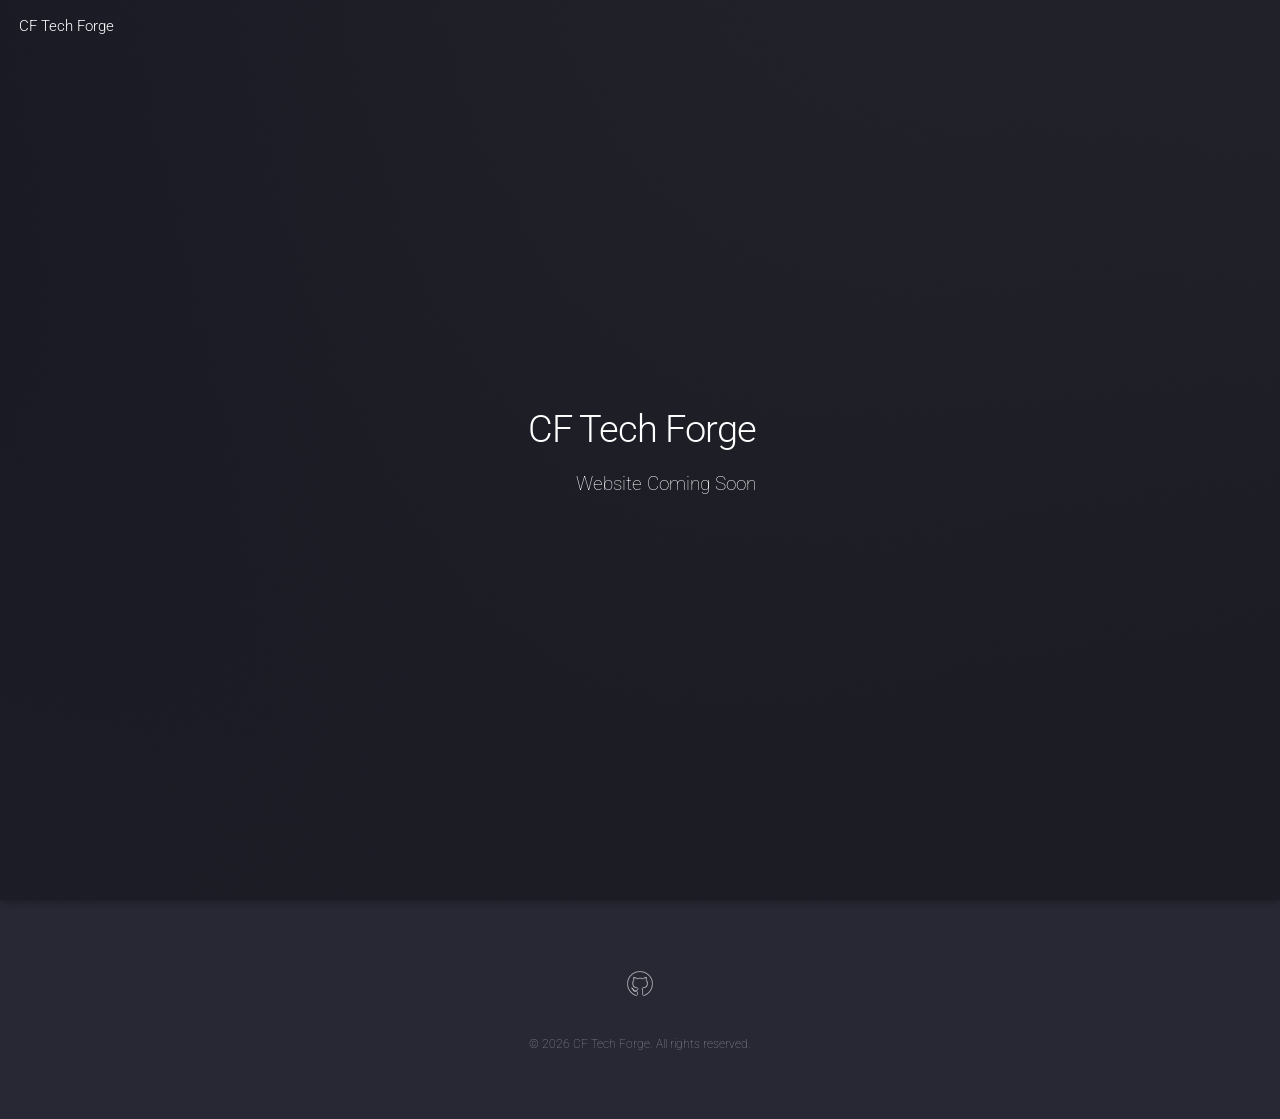
==== index.html @ 2cc5ce64 "changing branch functions" ====
<!DOCTYPE HTML>
<!--
	Site Template:
	Landed by Pixelarity
	pixelarity.com | hello@pixelarity.com
	License: pixelarity.com/license
-->
<html>

<head>
	<title>CF Tech Forge</title>
	<meta charset="utf-8" />
	<meta name="viewport" content="width=device-width, initial-scale=1, user-scalable=no" />
	<link rel="stylesheet" href="assets/css/main.css" />
	<noscript>
		<link rel="stylesheet" href="assets/css/noscript.css" />
	</noscript>
</head>

<body class="is-preload landing">
	<div id="page-wrapper">

		<!-- Header -->
		<header id="header">
			<h1 id="logo"><a href="index.html">CF Tech Forge</a></h1>
		</header>

		<!-- Banner -->
		<section id="banner">
			<div class="content">
				<header>
					<h2>CF Tech Forge</h2>
					<p>Website Coming Soon</p>
				</header>
			</div>
		</section>

		<!-- Footer -->
		<footer id="footer">
			<ul class="icons">
				<li><a href="https://github.com/cf-tech-forge" class="icon brands alt fa-github" target="_blank"
						title="GitHub"><span class="label">GitHub</span></a></li>
			</ul>
			<ul class="copyright">
				<li>&copy; 2026 CF Tech Forge. All rights reserved.</li>
			</ul>
		</footer>

	</div>

	<!-- Scripts -->
	<script src="assets/js/jquery.min.js"></script>
	<script src="assets/js/jquery.scrolly.min.js"></script>
	<script src="assets/js/jquery.dropotron.min.js"></script>
	<script src="assets/js/jquery.scrollex.min.js"></script>
	<script src="assets/js/browser.min.js"></script>
	<script src="assets/js/breakpoints.min.js"></script>
	<script src="assets/js/util.js"></script>
	<script src="assets/js/main.js"></script>

</body>

</html>
---- assets/css/main.css ----
@import url("fontawesome-all.min.css");
@import url("https://fonts.googleapis.com/css?family=Roboto:100,300,100italic,300italic");

/*
	Landed by Pixelarity
	pixelarity.com | hello@pixelarity.com
	License: pixelarity.com/license
*/

html, body, div, span, applet, object,
iframe, h1, h2, h3, h4, h5, h6, p, blockquote,
pre, a, abbr, acronym, address, big, cite,
code, del, dfn, em, img, ins, kbd, q, s, samp,
small, strike, strong, sub, sup, tt, var, b,
u, i, center, dl, dt, dd, ol, ul, li, fieldset,
form, label, legend, table, caption, tbody,
tfoot, thead, tr, th, td, article, aside,
canvas, details, embed, figure, figcaption,
footer, header, hgroup, menu, nav, output, ruby,
section, summary, time, mark, audio, video {
	margin: 0;
	padding: 0;
	border: 0;
	font-size: 100%;
	font: inherit;
	vertical-align: baseline;}

article, aside, details, figcaption, figure,
footer, header, hgroup, menu, nav, section {
	display: block;}

body {
	line-height: 1;
}

ol, ul {
	list-style: none;
}

blockquote, q {
	quotes: none;
}

	blockquote:before, blockquote:after, q:before, q:after {
		content: '';
		content: none;
	}

table {
	border-collapse: collapse;
	border-spacing: 0;
}

body {
	-webkit-text-size-adjust: none;
}

mark {
	background-color: transparent;
	color: inherit;
}

input::-moz-focus-inner {
	border: 0;
	padding: 0;
}

input, select, textarea {
	-moz-appearance: none;
	-webkit-appearance: none;
	-ms-appearance: none;
	appearance: none;
}

/* Basic */

	html {
		box-sizing: border-box;
	}

	*, *:before, *:after {
		box-sizing: inherit;
	}

	html, body {
		background: #1c1d26;
	}

	body.is-preload *, body.is-preload *:before, body.is-preload *:after {
		-moz-animation: none !important;
		-webkit-animation: none !important;
		-ms-animation: none !important;
		animation: none !important;
		-moz-transition: none !important;
		-webkit-transition: none !important;
		-ms-transition: none !important;
		transition: none !important;
	}

	body, input, select, textarea {
		color: rgba(255, 255, 255, 0.75);
		font-family: "Roboto", Helvetica, sans-serif;
		font-size: 15pt;
		font-weight: 100;
		line-height: 1.75em;
	}

	a {
		-moz-transition: border-color 0.2s ease-in-out, color 0.2s ease-in-out;
		-webkit-transition: border-color 0.2s ease-in-out, color 0.2s ease-in-out;
		-ms-transition: border-color 0.2s ease-in-out, color 0.2s ease-in-out;
		transition: border-color 0.2s ease-in-out, color 0.2s ease-in-out;
		border-bottom: dotted 1px;
		color: #e44c65;
		text-decoration: none;
	}

		a:hover {
			color: #e44c65 !important;
			border-bottom-color: transparent;
		}

	strong, b {
		color: #ffffff;
		font-weight: 300;
	}

	em, i {
		font-style: italic;
	}

	p {
		margin: 0 0 2em 0;
	}

	h1, h2, h3, h4, h5, h6 {
		color: #ffffff;
		font-weight: 300;
		line-height: 1em;
		margin: 0 0 1em 0;
	}

		h1 a, h2 a, h3 a, h4 a, h5 a, h6 a {
			color: inherit;
			border: 0;
		}

	h2 {
		font-size: 2em;
		line-height: 1.5em;
		letter-spacing: -0.025em;
	}

	h3 {
		font-size: 1.35em;
		line-height: 1.5em;
	}

	h4 {
		font-size: 1.1em;
		line-height: 1.5em;
	}

	h5 {
		font-size: 0.9em;
		line-height: 1.5em;
	}

	h6 {
		font-size: 0.7em;
		line-height: 1.5em;
	}

	sub {
		font-size: 0.8em;
		position: relative;
		top: 0.5em;
	}

	sup {
		font-size: 0.8em;
		position: relative;
		top: -0.5em;
	}

	hr {
		border: 0;
		border-bottom: solid 1px rgba(255, 255, 255, 0.3);
		margin: 3em 0;
	}

		hr.major {
			margin: 4em 0;
		}

	blockquote {
		border-left: solid 4px rgba(255, 255, 255, 0.3);
		font-style: italic;
		margin: 0 0 2em 0;
		padding: 0.5em 0 0.5em 2em;
	}

	code {
		background: rgba(255, 255, 255, 0.075);
		border-radius: 4px;
		font-family: "Courier New", monospace;
		font-size: 0.9em;
		margin: 0 0.25em;
		padding: 0.25em 0.65em;
	}

	pre {
		-webkit-overflow-scrolling: touch;
		font-family: "Courier New", monospace;
		font-size: 0.9em;
		margin: 0 0 2em 0;
	}

		pre code {
			display: block;
			line-height: 1.75em;
			padding: 1em 1.5em;
			overflow-x: auto;
		}

	.align-left {
		text-align: left;
	}

	.align-center {
		text-align: center;
	}

	.align-right {
		text-align: right;
	}

/* Loader */

	@-moz-keyframes spinner-show {
		0% {
			opacity: 0;
		}

		100% {
			opacity: 1;
		}
	}

	@-webkit-keyframes spinner-show {
		0% {
			opacity: 0;
		}

		100% {
			opacity: 1;
		}
	}

	@-ms-keyframes spinner-show {
		0% {
			opacity: 0;
		}

		100% {
			opacity: 1;
		}
	}

	@keyframes spinner-show {
		0% {
			opacity: 0;
		}

		100% {
			opacity: 1;
		}
	}

	@-moz-keyframes spinner-hide {
		0% {
			color: rgba(255, 255, 255, 0.15);
			z-index: 100001;
			-moz-transform: scale(1) rotate(0deg);
			-webkit-transform: scale(1) rotate(0deg);
			-ms-transform: scale(1) rotate(0deg);
			transform: scale(1) rotate(0deg);
		}

		99% {
			color: #1c1d26;
			z-index: 100001;
			-moz-transform: scale(0.5) rotate(360deg);
			-webkit-transform: scale(0.5) rotate(360deg);
			-ms-transform: scale(0.5) rotate(360deg);
			transform: scale(0.5) rotate(360deg);
		}

		100% {
			color: #1c1d26;
			z-index: -1;
			-moz-transform: scale(0.5) rotate(360deg);
			-webkit-transform: scale(0.5) rotate(360deg);
			-ms-transform: scale(0.5) rotate(360deg);
			transform: scale(0.5) rotate(360deg);
		}
	}

	@-webkit-keyframes spinner-hide {
		0% {
			color: rgba(255, 255, 255, 0.15);
			z-index: 100001;
			-moz-transform: scale(1) rotate(0deg);
			-webkit-transform: scale(1) rotate(0deg);
			-ms-transform: scale(1) rotate(0deg);
			transform: scale(1) rotate(0deg);
		}

		99% {
			color: #1c1d26;
			z-index: 100001;
			-moz-transform: scale(0.5) rotate(360deg);
			-webkit-transform: scale(0.5) rotate(360deg);
			-ms-transform: scale(0.5) rotate(360deg);
			transform: scale(0.5) rotate(360deg);
		}

		100% {
			color: #1c1d26;
			z-index: -1;
			-moz-transform: scale(0.5) rotate(360deg);
			-webkit-transform: scale(0.5) rotate(360deg);
			-ms-transform: scale(0.5) rotate(360deg);
			transform: scale(0.5) rotate(360deg);
		}
	}

	@-ms-keyframes spinner-hide {
		0% {
			color: rgba(255, 255, 255, 0.15);
			z-index: 100001;
			-moz-transform: scale(1) rotate(0deg);
			-webkit-transform: scale(1) rotate(0deg);
			-ms-transform: scale(1) rotate(0deg);
			transform: scale(1) rotate(0deg);
		}

		99% {
			color: #1c1d26;
			z-index: 100001;
			-moz-transform: scale(0.5) rotate(360deg);
			-webkit-transform: scale(0.5) rotate(360deg);
			-ms-transform: scale(0.5) rotate(360deg);
			transform: scale(0.5) rotate(360deg);
		}

		100% {
			color: #1c1d26;
			z-index: -1;
			-moz-transform: scale(0.5) rotate(360deg);
			-webkit-transform: scale(0.5) rotate(360deg);
			-ms-transform: scale(0.5) rotate(360deg);
			transform: scale(0.5) rotate(360deg);
		}
	}

	@keyframes spinner-hide {
		0% {
			color: rgba(255, 255, 255, 0.15);
			z-index: 100001;
			-moz-transform: scale(1) rotate(0deg);
			-webkit-transform: scale(1) rotate(0deg);
			-ms-transform: scale(1) rotate(0deg);
			transform: scale(1) rotate(0deg);
		}

		99% {
			color: #1c1d26;
			z-index: 100001;
			-moz-transform: scale(0.5) rotate(360deg);
			-webkit-transform: scale(0.5) rotate(360deg);
			-ms-transform: scale(0.5) rotate(360deg);
			transform: scale(0.5) rotate(360deg);
		}

		100% {
			color: #1c1d26;
			z-index: -1;
			-moz-transform: scale(0.5) rotate(360deg);
			-webkit-transform: scale(0.5) rotate(360deg);
			-ms-transform: scale(0.5) rotate(360deg);
			transform: scale(0.5) rotate(360deg);
		}
	}

	@-moz-keyframes spinner-rotate {
		0% {
			-moz-transform: scale(1) rotate(0deg);
			-webkit-transform: scale(1) rotate(0deg);
			-ms-transform: scale(1) rotate(0deg);
			transform: scale(1) rotate(0deg);
		}

		100% {
			-moz-transform: scale(1) rotate(360deg);
			-webkit-transform: scale(1) rotate(360deg);
			-ms-transform: scale(1) rotate(360deg);
			transform: scale(1) rotate(360deg);
		}
	}

	@-webkit-keyframes spinner-rotate {
		0% {
			-moz-transform: scale(1) rotate(0deg);
			-webkit-transform: scale(1) rotate(0deg);
			-ms-transform: scale(1) rotate(0deg);
			transform: scale(1) rotate(0deg);
		}

		100% {
			-moz-transform: scale(1) rotate(360deg);
			-webkit-transform: scale(1) rotate(360deg);
			-ms-transform: scale(1) rotate(360deg);
			transform: scale(1) rotate(360deg);
		}
	}

	@-ms-keyframes spinner-rotate {
		0% {
			-moz-transform: scale(1) rotate(0deg);
			-webkit-transform: scale(1) rotate(0deg);
			-ms-transform: scale(1) rotate(0deg);
			transform: scale(1) rotate(0deg);
		}

		100% {
			-moz-transform: scale(1) rotate(360deg);
			-webkit-transform: scale(1) rotate(360deg);
			-ms-transform: scale(1) rotate(360deg);
			transform: scale(1) rotate(360deg);
		}
	}

	@keyframes spinner-rotate {
		0% {
			-moz-transform: scale(1) rotate(0deg);
			-webkit-transform: scale(1) rotate(0deg);
			-ms-transform: scale(1) rotate(0deg);
			transform: scale(1) rotate(0deg);
		}

		100% {
			-moz-transform: scale(1) rotate(360deg);
			-webkit-transform: scale(1) rotate(360deg);
			-ms-transform: scale(1) rotate(360deg);
			transform: scale(1) rotate(360deg);
		}
	}

	@-moz-keyframes overlay-hide {
		0% {
			opacity: 1;
			z-index: 100000;
		}

		15% {
			opacity: 1;
			z-index: 100000;
		}

		99% {
			opacity: 0;
			z-index: 100000;
		}

		100% {
			opacity: 0;
			z-index: -1;
		}
	}

	@-webkit-keyframes overlay-hide {
		0% {
			opacity: 1;
			z-index: 100000;
		}

		15% {
			opacity: 1;
			z-index: 100000;
		}

		99% {
			opacity: 0;
			z-index: 100000;
		}

		100% {
			opacity: 0;
			z-index: -1;
		}
	}

	@-ms-keyframes overlay-hide {
		0% {
			opacity: 1;
			z-index: 100000;
		}

		15% {
			opacity: 1;
			z-index: 100000;
		}

		99% {
			opacity: 0;
			z-index: 100000;
		}

		100% {
			opacity: 0;
			z-index: -1;
		}
	}

	@keyframes overlay-hide {
		0% {
			opacity: 1;
			z-index: 100000;
		}

		15% {
			opacity: 1;
			z-index: 100000;
		}

		99% {
			opacity: 0;
			z-index: 100000;
		}

		100% {
			opacity: 0;
			z-index: -1;
		}
	}

	body.landing {
		text-decoration: none;
	}

		body.landing:before {
			-moz-osx-font-smoothing: grayscale;
			-webkit-font-smoothing: antialiased;
			display: inline-block;
			font-style: normal;
			font-variant: normal;
			text-rendering: auto;
			line-height: 1;
			text-transform: none !important;
			font-family: 'Font Awesome 5 Free';
			font-weight: 900;
		}

		body.landing:before {
			-moz-animation: spinner-show 1.5s 1 0.25s ease forwards, spinner-hide 0.25s ease-in-out forwards !important;
			-webkit-animation: spinner-show 1.5s 1 0.25s ease forwards, spinner-hide 0.25s ease-in-out forwards !important;
			-ms-animation: spinner-show 1.5s 1 0.25s ease forwards, spinner-hide 0.25s ease-in-out forwards !important;
			animation: spinner-show 1.5s 1 0.25s ease forwards, spinner-hide 0.25s ease-in-out forwards !important;
			-moz-transform-origin: 50% 50%;
			-webkit-transform-origin: 50% 50%;
			-ms-transform-origin: 50% 50%;
			transform-origin: 50% 50%;
			color: rgba(255, 255, 255, 0.15);
			content: '\f1ce';
			cursor: default;
			display: block;
			font-size: 2em;
			height: 2em;
			left: 50%;
			line-height: 2em;
			margin: -1em 0 0 -1em;
			opacity: 0;
			position: fixed;
			text-align: center;
			top: 50%;
			width: 2em;
			z-index: -1;
		}

		body.landing:after {
			-moz-animation: overlay-hide 1.5s ease-in forwards !important;
			-webkit-animation: overlay-hide 1.5s ease-in forwards !important;
			-ms-animation: overlay-hide 1.5s ease-in forwards !important;
			animation: overlay-hide 1.5s ease-in forwards !important;
			background: #1c1d26;
			content: '';
			display: block;
			height: 100%;
			left: 0;
			opacity: 0;
			position: fixed;
			top: 0;
			width: 100%;
			z-index: -1;
		}

		body.landing.is-preload:before {
			-moz-animation: spinner-show 1.5s 1 0.25s ease forwards, spinner-rotate 0.75s infinite linear !important;
			-webkit-animation: spinner-show 1.5s 1 0.25s ease forwards, spinner-rotate 0.75s infinite linear !important;
			-ms-animation: spinner-show 1.5s 1 0.25s ease forwards, spinner-rotate 0.75s infinite linear !important;
			animation: spinner-show 1.5s 1 0.25s ease forwards, spinner-rotate 0.75s infinite linear !important;
			z-index: 100001;
		}

		body.landing.is-preload:after {
			-moz-animation: none !important;
			-webkit-animation: none !important;
			-ms-animation: none !important;
			animation: none !important;
			opacity: 1;
			z-index: 100000;
		}

	@media (-webkit-min-device-pixel-ratio: 2) {

		body.landing:before {
			line-height: 2.025em;
		}

	}

/* Container */

	.container {
		margin: 0 auto;
		max-width: calc(100% - 4em);
		width: 70em;
	}

		.container.xsmall {
			width: 17.5em;
		}

		.container.small {
			width: 35em;
		}

		.container.medium {
			width: 52.5em;
		}

		.container.large {
			width: 87.5em;
		}

		.container.xlarge {
			width: 105em;
		}

		.container.max {
			width: 100%;
		}

		@media screen and (max-width: 1280px) {

			.container {
				width: 90%;
				max-width: 100%;
			}

		}

		@media screen and (max-width: 980px) {

			.container {
				width: 100% !important;
			}

		}

/* Row */

	.row {
		display: flex;
		flex-wrap: wrap;
		box-sizing: border-box;
		align-items: stretch;
	}

		.row > * {
			box-sizing: border-box;
		}

		.row.gtr-uniform > * > :last-child {
			margin-bottom: 0;
		}

		.row.aln-left {
			justify-content: flex-start;
		}

		.row.aln-center {
			justify-content: center;
		}

		.row.aln-right {
			justify-content: flex-end;
		}

		.row.aln-top {
			align-items: flex-start;
		}

		.row.aln-middle {
			align-items: center;
		}

		.row.aln-bottom {
			align-items: flex-end;
		}

		.row > .imp {
			order: -1;
		}

		.row > .col-1 {
			width: 8.33333%;
		}

		.row > .off-1 {
			margin-left: 8.33333%;
		}

		.row > .col-2 {
			width: 16.66667%;
		}

		.row > .off-2 {
			margin-left: 16.66667%;
		}

		.row > .col-3 {
			width: 25%;
		}

		.row > .off-3 {
			margin-left: 25%;
		}

		.row > .col-4 {
			width: 33.33333%;
		}

		.row > .off-4 {
			margin-left: 33.33333%;
		}

		.row > .col-5 {
			width: 41.66667%;
		}

		.row > .off-5 {
			margin-left: 41.66667%;
		}

		.row > .col-6 {
			width: 50%;
		}

		.row > .off-6 {
			margin-left: 50%;
		}

		.row > .col-7 {
			width: 58.33333%;
		}

		.row > .off-7 {
			margin-left: 58.33333%;
		}

		.row > .col-8 {
			width: 66.66667%;
		}

		.row > .off-8 {
			margin-left: 66.66667%;
		}

		.row > .col-9 {
			width: 75%;
		}

		.row > .off-9 {
			margin-left: 75%;
		}

		.row > .col-10 {
			width: 83.33333%;
		}

		.row > .off-10 {
			margin-left: 83.33333%;
		}

		.row > .col-11 {
			width: 91.66667%;
		}

		.row > .off-11 {
			margin-left: 91.66667%;
		}

		.row > .col-12 {
			width: 100%;
		}

		.row > .off-12 {
			margin-left: 100%;
		}

		.row.gtr-0 {
			margin-top: 0;
			margin-left: 0em;
		}

			.row.gtr-0 > * {
				padding: 0 0 0 0em;
			}

			.row.gtr-0.gtr-uniform {
				margin-top: 0em;
			}

				.row.gtr-0.gtr-uniform > * {
					padding-top: 0em;
				}

		.row.gtr-25 {
			margin-top: 0;
			margin-left: -0.625em;
		}

			.row.gtr-25 > * {
				padding: 0 0 0 0.625em;
			}

			.row.gtr-25.gtr-uniform {
				margin-top: -0.625em;
			}

				.row.gtr-25.gtr-uniform > * {
					padding-top: 0.625em;
				}

		.row.gtr-50 {
			margin-top: 0;
			margin-left: -1.25em;
		}

			.row.gtr-50 > * {
				padding: 0 0 0 1.25em;
			}

			.row.gtr-50.gtr-uniform {
				margin-top: -1.25em;
			}

				.row.gtr-50.gtr-uniform > * {
					padding-top: 1.25em;
				}

		.row {
			margin-top: 0;
			margin-left: -2.5em;
		}

			.row > * {
				padding: 0 0 0 2.5em;
			}

			.row.gtr-uniform {
				margin-top: -2.5em;
			}

				.row.gtr-uniform > * {
					padding-top: 2.5em;
				}

		.row.gtr-150 {
			margin-top: 0;
			margin-left: -3.75em;
		}

			.row.gtr-150 > * {
				padding: 0 0 0 3.75em;
			}

			.row.gtr-150.gtr-uniform {
				margin-top: -3.75em;
			}

				.row.gtr-150.gtr-uniform > * {
					padding-top: 3.75em;
				}

		.row.gtr-200 {
			margin-top: 0;
			margin-left: -5em;
		}

			.row.gtr-200 > * {
				padding: 0 0 0 5em;
			}

			.row.gtr-200.gtr-uniform {
				margin-top: -5em;
			}

				.row.gtr-200.gtr-uniform > * {
					padding-top: 5em;
				}

		@media screen and (max-width: 1680px) {

			.row {
				display: flex;
				flex-wrap: wrap;
				box-sizing: border-box;
				align-items: stretch;
			}

				.row > * {
					box-sizing: border-box;
				}

				.row.gtr-uniform > * > :last-child {
					margin-bottom: 0;
				}

				.row.aln-left {
					justify-content: flex-start;
				}

				.row.aln-center {
					justify-content: center;
				}

				.row.aln-right {
					justify-content: flex-end;
				}

				.row.aln-top {
					align-items: flex-start;
				}

				.row.aln-middle {
					align-items: center;
				}

				.row.aln-bottom {
					align-items: flex-end;
				}

				.row > .imp-xlarge {
					order: -1;
				}

				.row > .col-1-xlarge {
					width: 8.33333%;
				}

				.row > .off-1-xlarge {
					margin-left: 8.33333%;
				}

				.row > .col-2-xlarge {
					width: 16.66667%;
				}

				.row > .off-2-xlarge {
					margin-left: 16.66667%;
				}

				.row > .col-3-xlarge {
					width: 25%;
				}

				.row > .off-3-xlarge {
					margin-left: 25%;
				}

				.row > .col-4-xlarge {
					width: 33.33333%;
				}

				.row > .off-4-xlarge {
					margin-left: 33.33333%;
				}

				.row > .col-5-xlarge {
					width: 41.66667%;
				}

				.row > .off-5-xlarge {
					margin-left: 41.66667%;
				}

				.row > .col-6-xlarge {
					width: 50%;
				}

				.row > .off-6-xlarge {
					margin-left: 50%;
				}

				.row > .col-7-xlarge {
					width: 58.33333%;
				}

				.row > .off-7-xlarge {
					margin-left: 58.33333%;
				}

				.row > .col-8-xlarge {
					width: 66.66667%;
				}

				.row > .off-8-xlarge {
					margin-left: 66.66667%;
				}

				.row > .col-9-xlarge {
					width: 75%;
				}

				.row > .off-9-xlarge {
					margin-left: 75%;
				}

				.row > .col-10-xlarge {
					width: 83.33333%;
				}

				.row > .off-10-xlarge {
					margin-left: 83.33333%;
				}

				.row > .col-11-xlarge {
					width: 91.66667%;
				}

				.row > .off-11-xlarge {
					margin-left: 91.66667%;
				}

				.row > .col-12-xlarge {
					width: 100%;
				}

				.row > .off-12-xlarge {
					margin-left: 100%;
				}

				.row.gtr-0 {
					margin-top: 0;
					margin-left: 0em;
				}

					.row.gtr-0 > * {
						padding: 0 0 0 0em;
					}

					.row.gtr-0.gtr-uniform {
						margin-top: 0em;
					}

						.row.gtr-0.gtr-uniform > * {
							padding-top: 0em;
						}

				.row.gtr-25 {
					margin-top: 0;
					margin-left: -0.625em;
				}

					.row.gtr-25 > * {
						padding: 0 0 0 0.625em;
					}

					.row.gtr-25.gtr-uniform {
						margin-top: -0.625em;
					}

						.row.gtr-25.gtr-uniform > * {
							padding-top: 0.625em;
						}

				.row.gtr-50 {
					margin-top: 0;
					margin-left: -1.25em;
				}

					.row.gtr-50 > * {
						padding: 0 0 0 1.25em;
					}

					.row.gtr-50.gtr-uniform {
						margin-top: -1.25em;
					}

						.row.gtr-50.gtr-uniform > * {
							padding-top: 1.25em;
						}

				.row {
					margin-top: 0;
					margin-left: -2.5em;
				}

					.row > * {
						padding: 0 0 0 2.5em;
					}

					.row.gtr-uniform {
						margin-top: -2.5em;
					}

						.row.gtr-uniform > * {
							padding-top: 2.5em;
						}

				.row.gtr-150 {
					margin-top: 0;
					margin-left: -3.75em;
				}

					.row.gtr-150 > * {
						padding: 0 0 0 3.75em;
					}

					.row.gtr-150.gtr-uniform {
						margin-top: -3.75em;
					}

						.row.gtr-150.gtr-uniform > * {
							padding-top: 3.75em;
						}

				.row.gtr-200 {
					margin-top: 0;
					margin-left: -5em;
				}

					.row.gtr-200 > * {
						padding: 0 0 0 5em;
					}

					.row.gtr-200.gtr-uniform {
						margin-top: -5em;
					}

						.row.gtr-200.gtr-uniform > * {
							padding-top: 5em;
						}

		}

		@media screen and (max-width: 1280px) {

			.row {
				display: flex;
				flex-wrap: wrap;
				box-sizing: border-box;
				align-items: stretch;
			}

				.row > * {
					box-sizing: border-box;
				}

				.row.gtr-uniform > * > :last-child {
					margin-bottom: 0;
				}

				.row.aln-left {
					justify-content: flex-start;
				}

				.row.aln-center {
					justify-content: center;
				}

				.row.aln-right {
					justify-content: flex-end;
				}

				.row.aln-top {
					align-items: flex-start;
				}

				.row.aln-middle {
					align-items: center;
				}

				.row.aln-bottom {
					align-items: flex-end;
				}

				.row > .imp-large {
					order: -1;
				}

				.row > .col-1-large {
					width: 8.33333%;
				}

				.row > .off-1-large {
					margin-left: 8.33333%;
				}

				.row > .col-2-large {
					width: 16.66667%;
				}

				.row > .off-2-large {
					margin-left: 16.66667%;
				}

				.row > .col-3-large {
					width: 25%;
				}

				.row > .off-3-large {
					margin-left: 25%;
				}

				.row > .col-4-large {
					width: 33.33333%;
				}

				.row > .off-4-large {
					margin-left: 33.33333%;
				}

				.row > .col-5-large {
					width: 41.66667%;
				}

				.row > .off-5-large {
					margin-left: 41.66667%;
				}

				.row > .col-6-large {
					width: 50%;
				}

				.row > .off-6-large {
					margin-left: 50%;
				}

				.row > .col-7-large {
					width: 58.33333%;
				}

				.row > .off-7-large {
					margin-left: 58.33333%;
				}

				.row > .col-8-large {
					width: 66.66667%;
				}

				.row > .off-8-large {
					margin-left: 66.66667%;
				}

				.row > .col-9-large {
					width: 75%;
				}

				.row > .off-9-large {
					margin-left: 75%;
				}

				.row > .col-10-large {
					width: 83.33333%;
				}

				.row > .off-10-large {
					margin-left: 83.33333%;
				}

				.row > .col-11-large {
					width: 91.66667%;
				}

				.row > .off-11-large {
					margin-left: 91.66667%;
				}

				.row > .col-12-large {
					width: 100%;
				}

				.row > .off-12-large {
					margin-left: 100%;
				}

				.row.gtr-0 {
					margin-top: 0;
					margin-left: 0em;
				}

					.row.gtr-0 > * {
						padding: 0 0 0 0em;
					}

					.row.gtr-0.gtr-uniform {
						margin-top: 0em;
					}

						.row.gtr-0.gtr-uniform > * {
							padding-top: 0em;
						}

				.row.gtr-25 {
					margin-top: 0;
					margin-left: -0.625em;
				}

					.row.gtr-25 > * {
						padding: 0 0 0 0.625em;
					}

					.row.gtr-25.gtr-uniform {
						margin-top: -0.625em;
					}

						.row.gtr-25.gtr-uniform > * {
							padding-top: 0.625em;
						}

				.row.gtr-50 {
					margin-top: 0;
					margin-left: -1.25em;
				}

					.row.gtr-50 > * {
						padding: 0 0 0 1.25em;
					}

					.row.gtr-50.gtr-uniform {
						margin-top: -1.25em;
					}

						.row.gtr-50.gtr-uniform > * {
							padding-top: 1.25em;
						}

				.row {
					margin-top: 0;
					margin-left: -2.5em;
				}

					.row > * {
						padding: 0 0 0 2.5em;
					}

					.row.gtr-uniform {
						margin-top: -2.5em;
					}

						.row.gtr-uniform > * {
							padding-top: 2.5em;
						}

				.row.gtr-150 {
					margin-top: 0;
					margin-left: -3.75em;
				}

					.row.gtr-150 > * {
						padding: 0 0 0 3.75em;
					}

					.row.gtr-150.gtr-uniform {
						margin-top: -3.75em;
					}

						.row.gtr-150.gtr-uniform > * {
							padding-top: 3.75em;
						}

				.row.gtr-200 {
					margin-top: 0;
					margin-left: -5em;
				}

					.row.gtr-200 > * {
						padding: 0 0 0 5em;
					}

					.row.gtr-200.gtr-uniform {
						margin-top: -5em;
					}

						.row.gtr-200.gtr-uniform > * {
							padding-top: 5em;
						}

		}

		@media screen and (max-width: 980px) {

			.row {
				display: flex;
				flex-wrap: wrap;
				box-sizing: border-box;
				align-items: stretch;
			}

				.row > * {
					box-sizing: border-box;
				}

				.row.gtr-uniform > * > :last-child {
					margin-bottom: 0;
				}

				.row.aln-left {
					justify-content: flex-start;
				}

				.row.aln-center {
					justify-content: center;
				}

				.row.aln-right {
					justify-content: flex-end;
				}

				.row.aln-top {
					align-items: flex-start;
				}

				.row.aln-middle {
					align-items: center;
				}

				.row.aln-bottom {
					align-items: flex-end;
				}

				.row > .imp-medium {
					order: -1;
				}

				.row > .col-1-medium {
					width: 8.33333%;
				}

				.row > .off-1-medium {
					margin-left: 8.33333%;
				}

				.row > .col-2-medium {
					width: 16.66667%;
				}

				.row > .off-2-medium {
					margin-left: 16.66667%;
				}

				.row > .col-3-medium {
					width: 25%;
				}

				.row > .off-3-medium {
					margin-left: 25%;
				}

				.row > .col-4-medium {
					width: 33.33333%;
				}

				.row > .off-4-medium {
					margin-left: 33.33333%;
				}

				.row > .col-5-medium {
					width: 41.66667%;
				}

				.row > .off-5-medium {
					margin-left: 41.66667%;
				}

				.row > .col-6-medium {
					width: 50%;
				}

				.row > .off-6-medium {
					margin-left: 50%;
				}

				.row > .col-7-medium {
					width: 58.33333%;
				}

				.row > .off-7-medium {
					margin-left: 58.33333%;
				}

				.row > .col-8-medium {
					width: 66.66667%;
				}

				.row > .off-8-medium {
					margin-left: 66.66667%;
				}

				.row > .col-9-medium {
					width: 75%;
				}

				.row > .off-9-medium {
					margin-left: 75%;
				}

				.row > .col-10-medium {
					width: 83.33333%;
				}

				.row > .off-10-medium {
					margin-left: 83.33333%;
				}

				.row > .col-11-medium {
					width: 91.66667%;
				}

				.row > .off-11-medium {
					margin-left: 91.66667%;
				}

				.row > .col-12-medium {
					width: 100%;
				}

				.row > .off-12-medium {
					margin-left: 100%;
				}

				.row.gtr-0 {
					margin-top: 0;
					margin-left: 0em;
				}

					.row.gtr-0 > * {
						padding: 0 0 0 0em;
					}

					.row.gtr-0.gtr-uniform {
						margin-top: 0em;
					}

						.row.gtr-0.gtr-uniform > * {
							padding-top: 0em;
						}

				.row.gtr-25 {
					margin-top: 0;
					margin-left: -0.625em;
				}

					.row.gtr-25 > * {
						padding: 0 0 0 0.625em;
					}

					.row.gtr-25.gtr-uniform {
						margin-top: -0.625em;
					}

						.row.gtr-25.gtr-uniform > * {
							padding-top: 0.625em;
						}

				.row.gtr-50 {
					margin-top: 0;
					margin-left: -1.25em;
				}

					.row.gtr-50 > * {
						padding: 0 0 0 1.25em;
					}

					.row.gtr-50.gtr-uniform {
						margin-top: -1.25em;
					}

						.row.gtr-50.gtr-uniform > * {
							padding-top: 1.25em;
						}

				.row {
					margin-top: 0;
					margin-left: -2.5em;
				}

					.row > * {
						padding: 0 0 0 2.5em;
					}

					.row.gtr-uniform {
						margin-top: -2.5em;
					}

						.row.gtr-uniform > * {
							padding-top: 2.5em;
						}

				.row.gtr-150 {
					margin-top: 0;
					margin-left: -3.75em;
				}

					.row.gtr-150 > * {
						padding: 0 0 0 3.75em;
					}

					.row.gtr-150.gtr-uniform {
						margin-top: -3.75em;
					}

						.row.gtr-150.gtr-uniform > * {
							padding-top: 3.75em;
						}

				.row.gtr-200 {
					margin-top: 0;
					margin-left: -5em;
				}

					.row.gtr-200 > * {
						padding: 0 0 0 5em;
					}

					.row.gtr-200.gtr-uniform {
						margin-top: -5em;
					}

						.row.gtr-200.gtr-uniform > * {
							padding-top: 5em;
						}

		}

		@media screen and (max-width: 736px) {

			.row {
				display: flex;
				flex-wrap: wrap;
				box-sizing: border-box;
				align-items: stretch;
			}

				.row > * {
					box-sizing: border-box;
				}

				.row.gtr-uniform > * > :last-child {
					margin-bottom: 0;
				}

				.row.aln-left {
					justify-content: flex-start;
				}

				.row.aln-center {
					justify-content: center;
				}

				.row.aln-right {
					justify-content: flex-end;
				}

				.row.aln-top {
					align-items: flex-start;
				}

				.row.aln-middle {
					align-items: center;
				}

				.row.aln-bottom {
					align-items: flex-end;
				}

				.row > .imp-small {
					order: -1;
				}

				.row > .col-1-small {
					width: 8.33333%;
				}

				.row > .off-1-small {
					margin-left: 8.33333%;
				}

				.row > .col-2-small {
					width: 16.66667%;
				}

				.row > .off-2-small {
					margin-left: 16.66667%;
				}

				.row > .col-3-small {
					width: 25%;
				}

				.row > .off-3-small {
					margin-left: 25%;
				}

				.row > .col-4-small {
					width: 33.33333%;
				}

				.row > .off-4-small {
					margin-left: 33.33333%;
				}

				.row > .col-5-small {
					width: 41.66667%;
				}

				.row > .off-5-small {
					margin-left: 41.66667%;
				}

				.row > .col-6-small {
					width: 50%;
				}

				.row > .off-6-small {
					margin-left: 50%;
				}

				.row > .col-7-small {
					width: 58.33333%;
				}

				.row > .off-7-small {
					margin-left: 58.33333%;
				}

				.row > .col-8-small {
					width: 66.66667%;
				}

				.row > .off-8-small {
					margin-left: 66.66667%;
				}

				.row > .col-9-small {
					width: 75%;
				}

				.row > .off-9-small {
					margin-left: 75%;
				}

				.row > .col-10-small {
					width: 83.33333%;
				}

				.row > .off-10-small {
					margin-left: 83.33333%;
				}

				.row > .col-11-small {
					width: 91.66667%;
				}

				.row > .off-11-small {
					margin-left: 91.66667%;
				}

				.row > .col-12-small {
					width: 100%;
				}

				.row > .off-12-small {
					margin-left: 100%;
				}

				.row.gtr-0 {
					margin-top: 0;
					margin-left: 0em;
				}

					.row.gtr-0 > * {
						padding: 0 0 0 0em;
					}

					.row.gtr-0.gtr-uniform {
						margin-top: 0em;
					}

						.row.gtr-0.gtr-uniform > * {
							padding-top: 0em;
						}

				.row.gtr-25 {
					margin-top: 0;
					margin-left: -0.625em;
				}

					.row.gtr-25 > * {
						padding: 0 0 0 0.625em;
					}

					.row.gtr-25.gtr-uniform {
						margin-top: -0.625em;
					}

						.row.gtr-25.gtr-uniform > * {
							padding-top: 0.625em;
						}

				.row.gtr-50 {
					margin-top: 0;
					margin-left: -1.25em;
				}

					.row.gtr-50 > * {
						padding: 0 0 0 1.25em;
					}

					.row.gtr-50.gtr-uniform {
						margin-top: -1.25em;
					}

						.row.gtr-50.gtr-uniform > * {
							padding-top: 1.25em;
						}

				.row {
					margin-top: 0;
					margin-left: -2.5em;
				}

					.row > * {
						padding: 0 0 0 2.5em;
					}

					.row.gtr-uniform {
						margin-top: -2.5em;
					}

						.row.gtr-uniform > * {
							padding-top: 2.5em;
						}

				.row.gtr-150 {
					margin-top: 0;
					margin-left: -3.75em;
				}

					.row.gtr-150 > * {
						padding: 0 0 0 3.75em;
					}

					.row.gtr-150.gtr-uniform {
						margin-top: -3.75em;
					}

						.row.gtr-150.gtr-uniform > * {
							padding-top: 3.75em;
						}

				.row.gtr-200 {
					margin-top: 0;
					margin-left: -5em;
				}

					.row.gtr-200 > * {
						padding: 0 0 0 5em;
					}

					.row.gtr-200.gtr-uniform {
						margin-top: -5em;
					}

						.row.gtr-200.gtr-uniform > * {
							padding-top: 5em;
						}

		}

		@media screen and (max-width: 480px) {

			.row {
				display: flex;
				flex-wrap: wrap;
				box-sizing: border-box;
				align-items: stretch;
			}

				.row > * {
					box-sizing: border-box;
				}

				.row.gtr-uniform > * > :last-child {
					margin-bottom: 0;
				}

				.row.aln-left {
					justify-content: flex-start;
				}

				.row.aln-center {
					justify-content: center;
				}

				.row.aln-right {
					justify-content: flex-end;
				}

				.row.aln-top {
					align-items: flex-start;
				}

				.row.aln-middle {
					align-items: center;
				}

				.row.aln-bottom {
					align-items: flex-end;
				}

				.row > .imp-xsmall {
					order: -1;
				}

				.row > .col-1-xsmall {
					width: 8.33333%;
				}

				.row > .off-1-xsmall {
					margin-left: 8.33333%;
				}

				.row > .col-2-xsmall {
					width: 16.66667%;
				}

				.row > .off-2-xsmall {
					margin-left: 16.66667%;
				}

				.row > .col-3-xsmall {
					width: 25%;
				}

				.row > .off-3-xsmall {
					margin-left: 25%;
				}

				.row > .col-4-xsmall {
					width: 33.33333%;
				}

				.row > .off-4-xsmall {
					margin-left: 33.33333%;
				}

				.row > .col-5-xsmall {
					width: 41.66667%;
				}

				.row > .off-5-xsmall {
					margin-left: 41.66667%;
				}

				.row > .col-6-xsmall {
					width: 50%;
				}

				.row > .off-6-xsmall {
					margin-left: 50%;
				}

				.row > .col-7-xsmall {
					width: 58.33333%;
				}

				.row > .off-7-xsmall {
					margin-left: 58.33333%;
				}

				.row > .col-8-xsmall {
					width: 66.66667%;
				}

				.row > .off-8-xsmall {
					margin-left: 66.66667%;
				}

				.row > .col-9-xsmall {
					width: 75%;
				}

				.row > .off-9-xsmall {
					margin-left: 75%;
				}

				.row > .col-10-xsmall {
					width: 83.33333%;
				}

				.row > .off-10-xsmall {
					margin-left: 83.33333%;
				}

				.row > .col-11-xsmall {
					width: 91.66667%;
				}

				.row > .off-11-xsmall {
					margin-left: 91.66667%;
				}

				.row > .col-12-xsmall {
					width: 100%;
				}

				.row > .off-12-xsmall {
					margin-left: 100%;
				}

				.row.gtr-0 {
					margin-top: 0;
					margin-left: 0em;
				}

					.row.gtr-0 > * {
						padding: 0 0 0 0em;
					}

					.row.gtr-0.gtr-uniform {
						margin-top: 0em;
					}

						.row.gtr-0.gtr-uniform > * {
							padding-top: 0em;
						}

				.row.gtr-25 {
					margin-top: 0;
					margin-left: -0.625em;
				}

					.row.gtr-25 > * {
						padding: 0 0 0 0.625em;
					}

					.row.gtr-25.gtr-uniform {
						margin-top: -0.625em;
					}

						.row.gtr-25.gtr-uniform > * {
							padding-top: 0.625em;
						}

				.row.gtr-50 {
					margin-top: 0;
					margin-left: -1.25em;
				}

					.row.gtr-50 > * {
						padding: 0 0 0 1.25em;
					}

					.row.gtr-50.gtr-uniform {
						margin-top: -1.25em;
					}

						.row.gtr-50.gtr-uniform > * {
							padding-top: 1.25em;
						}

				.row {
					margin-top: 0;
					margin-left: -2.5em;
				}

					.row > * {
						padding: 0 0 0 2.5em;
					}

					.row.gtr-uniform {
						margin-top: -2.5em;
					}

						.row.gtr-uniform > * {
							padding-top: 2.5em;
						}

				.row.gtr-150 {
					margin-top: 0;
					margin-left: -3.75em;
				}

					.row.gtr-150 > * {
						padding: 0 0 0 3.75em;
					}

					.row.gtr-150.gtr-uniform {
						margin-top: -3.75em;
					}

						.row.gtr-150.gtr-uniform > * {
							padding-top: 3.75em;
						}

				.row.gtr-200 {
					margin-top: 0;
					margin-left: -5em;
				}

					.row.gtr-200 > * {
						padding: 0 0 0 5em;
					}

					.row.gtr-200.gtr-uniform {
						margin-top: -5em;
					}

						.row.gtr-200.gtr-uniform > * {
							padding-top: 5em;
						}

		}

/* Section/Article */

	section.special, article.special {
		text-align: center;
	}

	header p {
		color: #ffffff;
		position: relative;
		margin: 0 0 1.5em 0;
	}

	header h2 + p {
		font-size: 1.25em;
		margin-top: -1em;
		line-height: 1.75em;
	}

	header h3 + p {
		font-size: 1.1em;
		margin-top: -0.8em;
		line-height: 1.75em;
	}

	header h4 + p,
	header h5 + p,
	header h6 + p {
		font-size: 0.9em;
		margin-top: -0.6em;
		line-height: 1.5em;
	}

	header.major {
		margin: 0 0 4em 0;
		position: relative;
		text-align: center;
	}

		header.major:after {
			background: #e44c65;
			content: '';
			display: inline-block;
			height: 0.2em;
			max-width: 20em;
			width: 75%;
		}

	footer.major {
		margin: 4em 0 0 0;
	}

/* Form */

	form {
		margin: 0 0 2em 0;
	}

		form.cta {
			max-width: 35em;
			margin-left: auto;
			margin-right: auto;
		}

	label {
		color: #ffffff;
		display: block;
		font-size: 0.9em;
		font-weight: 300;
		margin: 0 0 1em 0;
	}

	input[type="text"],
	input[type="password"],
	input[type="email"],
	select,
	textarea {
		-moz-appearance: none;
		-webkit-appearance: none;
		-ms-appearance: none;
		appearance: none;
		-moz-transition: border-color 0.2s ease-in-out;
		-webkit-transition: border-color 0.2s ease-in-out;
		-ms-transition: border-color 0.2s ease-in-out;
		transition: border-color 0.2s ease-in-out;
		background: transparent;
		border-radius: 4px;
		border: solid 1px rgba(255, 255, 255, 0.3);
		color: inherit;
		display: block;
		outline: 0;
		padding: 0 1em;
		text-decoration: none;
		width: 100%;
	}

		input[type="text"]:invalid,
		input[type="password"]:invalid,
		input[type="email"]:invalid,
		select:invalid,
		textarea:invalid {
			box-shadow: none;
		}

		input[type="text"]:focus,
		input[type="password"]:focus,
		input[type="email"]:focus,
		select:focus,
		textarea:focus {
			border-color: #e44c65;
		}

	select {
		background-image: url("data:image/svg+xml;charset=utf8,%3Csvg xmlns='http://www.w3.org/2000/svg' width='40' height='40' preserveAspectRatio='none' viewBox='0 0 40 40'%3E%3Cpath d='M9.4,12.3l10.4,10.4l10.4-10.4c0.2-0.2,0.5-0.4,0.9-0.4c0.3,0,0.6,0.1,0.9,0.4l3.3,3.3c0.2,0.2,0.4,0.5,0.4,0.9 c0,0.4-0.1,0.6-0.4,0.9L20.7,31.9c-0.2,0.2-0.5,0.4-0.9,0.4c-0.3,0-0.6-0.1-0.9-0.4L4.3,17.3c-0.2-0.2-0.4-0.5-0.4-0.9 c0-0.4,0.1-0.6,0.4-0.9l3.3-3.3c0.2-0.2,0.5-0.4,0.9-0.4S9.1,12.1,9.4,12.3z' fill='rgba(255, 255, 255, 0.3)' /%3E%3C/svg%3E");
		background-size: 1.25rem;
		background-repeat: no-repeat;
		background-position: calc(100% - 1rem) center;
		height: 3em;
		padding-right: 3em;
		text-overflow: ellipsis;
	}

		select option {
			color: #ffffff;
			background: #1c1d26;
		}

		select:focus::-ms-value {
			background-color: transparent;
		}

		select::-ms-expand {
			display: none;
		}

	input[type="text"],
	input[type="password"],
	input[type="email"],
	select {
		height: 3em;
	}

	textarea {
		padding: 0.75em 1em;
	}

	input[type="checkbox"],
	input[type="radio"] {
		-moz-appearance: none;
		-webkit-appearance: none;
		-ms-appearance: none;
		appearance: none;
		display: block;
		float: left;
		margin-right: -2em;
		opacity: 0;
		width: 1em;
		z-index: -1;
	}

		input[type="checkbox"] + label,
		input[type="radio"] + label {
			text-decoration: none;
			color: rgba(255, 255, 255, 0.75);
			cursor: pointer;
			display: inline-block;
			font-size: 1em;
			font-weight: 100;
			padding-left: 2.55em;
			padding-right: 0.75em;
			position: relative;
		}

			input[type="checkbox"] + label:before,
			input[type="radio"] + label:before {
				-moz-osx-font-smoothing: grayscale;
				-webkit-font-smoothing: antialiased;
				display: inline-block;
				font-style: normal;
				font-variant: normal;
				text-rendering: auto;
				line-height: 1;
				text-transform: none !important;
				font-family: 'Font Awesome 5 Free';
				font-weight: 900;
			}

			input[type="checkbox"] + label:before,
			input[type="radio"] + label:before {
				border-radius: 4px;
				border: solid 1px rgba(255, 255, 255, 0.3);
				content: '';
				display: inline-block;
				font-size: 0.8em;
				height: 2.25em;
				left: 0;
				line-height: 2.25em;
				position: absolute;
				text-align: center;
				top: 0;
				width: 2.25em;
			}

		input[type="checkbox"]:checked + label:before,
		input[type="radio"]:checked + label:before {
			background: rgba(255, 255, 255, 0.25);
			color: #ffffff;
			content: '\f00c';
		}

		input[type="checkbox"]:focus + label:before,
		input[type="radio"]:focus + label:before {
			border-color: #e44c65;
		}

	input[type="checkbox"] + label:before {
		border-radius: 4px;
	}

	input[type="radio"] + label:before {
		border-radius: 100%;
	}

	::-webkit-input-placeholder {
		color: rgba(255, 255, 255, 0.5) !important;
		opacity: 1.0;
	}

	:-moz-placeholder {
		color: rgba(255, 255, 255, 0.5) !important;
		opacity: 1.0;
	}

	::-moz-placeholder {
		color: rgba(255, 255, 255, 0.5) !important;
		opacity: 1.0;
	}

	:-ms-input-placeholder {
		color: rgba(255, 255, 255, 0.5) !important;
		opacity: 1.0;
	}

/* Box */

	.box {
		border-radius: 4px;
		border: solid 1px rgba(255, 255, 255, 0.3);
		margin-bottom: 2em;
		padding: 1.5em;
	}

		.box > :last-child,
		.box > :last-child > :last-child,
		.box > :last-child > :last-child > :last-child {
			margin-bottom: 0;
		}

		.box.alt {
			border: 0;
			border-radius: 0;
			padding: 0;
		}

/* Icon */

	.icon {
		text-decoration: none;
		border-bottom: none;
		position: relative;
	}

		.icon:before {
			-moz-osx-font-smoothing: grayscale;
			-webkit-font-smoothing: antialiased;
			display: inline-block;
			font-style: normal;
			font-variant: normal;
			text-rendering: auto;
			line-height: 1;
			text-transform: none !important;
			font-family: 'Font Awesome 5 Free';
			font-weight: 400;
		}

		.icon > .label {
			display: none;
		}

		.icon:before {
			line-height: inherit;
		}

		.icon.solid:before {
			font-weight: 900 !important;
		}

		.icon.brands:before {
			font-family: 'Font Awesome 5 Brands' !important;
		}

		.icon.alt {
			text-decoration: none;
		}

			.icon.alt:before {
				-moz-osx-font-smoothing: grayscale;
				-webkit-font-smoothing: antialiased;
				display: inline-block;
				font-style: normal;
				font-variant: normal;
				text-rendering: auto;
				line-height: 1;
				text-transform: none !important;
				font-family: 'Font Awesome 5 Free';
				font-weight: 400;
			}

			.icon.alt:before {
				color: #1c1d26 !important;
				text-shadow: 1px 0 0 #ffffff, -1px 0 0 #ffffff, 0 1px 0 #ffffff, 0 -1px 0 #ffffff;
			}

		.icon.major {
			background: #272833;
			border-radius: 100%;
			cursor: default;
			display: inline-block;
			height: 6em;
			line-height: 5.65em;
			margin: 0 0 2em 0;
			text-align: center;
			width: 6em;
		}

			.icon.major:before {
				font-size: 2.25em;
			}

			.icon.major.alt {
				text-decoration: none;
			}

				.icon.major.alt:before {
					-moz-osx-font-smoothing: grayscale;
					-webkit-font-smoothing: antialiased;
					display: inline-block;
					font-style: normal;
					font-variant: normal;
					text-rendering: auto;
					line-height: 1;
					text-transform: none !important;
					font-family: 'Font Awesome 5 Free';
					font-weight: 400;
				}

				.icon.major.alt:before {
					color: #272833 !important;
					text-shadow: 1px 0 0 #ffffff, -1px 0 0 #ffffff, 0 1px 0 #ffffff, 0 -1px 0 #ffffff;
				}

/* Image */

	.image {
		border-radius: 4px;
		border: 0;
		display: inline-block;
		position: relative;
		overflow: hidden;
	}

		.image:before {
			content: '';
			display: block;
			position: absolute;
			left: 0;
			top: 0;
			background-image: url("images/overlay.png");
			width: 100%;
			height: 100%;
			z-index: 1;
		}

		.image img {
			border-radius: 4px;
			display: block;
		}

		.image.left {
			float: left;
			margin: 0 1.5em 1em 0;
			top: 0.25em;
		}

		.image.right {
			float: right;
			margin: 0 0 1em 1.5em;
			top: 0.25em;
		}

		.image.left, .image.right {
			max-width: 40%;
		}

			.image.left img, .image.right img {
				width: 100%;
			}

		.image.fit {
			display: block;
			margin: 0 0 2em 0;
			width: 100%;
		}

			.image.fit img {
				width: 100%;
			}

/* List */

	ol {
		list-style: decimal;
		margin: 0 0 2em 0;
		padding-left: 1.25em;
	}

		ol li {
			padding-left: 0.25em;
		}

	ul {
		list-style: disc;
		margin: 0 0 2em 0;
		padding-left: 1em;
	}

		ul li {
			padding-left: 0.5em;
		}

		ul.alt {
			list-style: none;
			padding-left: 0;
		}

			ul.alt li {
				border-top: solid 1px rgba(255, 255, 255, 0.3);
				padding: 0.5em 0;
			}

				ul.alt li:first-child {
					border-top: 0;
					padding-top: 0;
				}

	dl {
		margin: 0 0 2em 0;
	}

/* Icons */

	ul.icons {
		cursor: default;
		list-style: none;
		padding-left: 0;
	}

		ul.icons li {
			display: inline-block;
			height: 2.5em;
			line-height: 2.5em;
			padding: 0 0.5em;
		}

			ul.icons li .icon {
				font-size: 0.8em;
			}

				ul.icons li .icon:before {
					font-size: 2em;
				}

/* Actions */

	ul.actions {
		display: -moz-flex;
		display: -webkit-flex;
		display: -ms-flex;
		display: flex;
		cursor: default;
		list-style: none;
		margin-left: -1em;
		padding-left: 0;
	}

		ul.actions li {
			padding: 0 0 0 1em;
			vertical-align: middle;
		}

		ul.actions.special {
			-moz-justify-content: center;
			-webkit-justify-content: center;
			-ms-justify-content: center;
			justify-content: center;
			width: 100%;
			margin-left: 0;
		}

			ul.actions.special li:first-child {
				padding-left: 0;
			}

		ul.actions.stacked {
			-moz-flex-direction: column;
			-webkit-flex-direction: column;
			-ms-flex-direction: column;
			flex-direction: column;
			margin-left: 0;
		}

			ul.actions.stacked li {
				padding: 1.3em 0 0 0;
			}

				ul.actions.stacked li:first-child {
					padding-top: 0;
				}

		ul.actions.fit {
			width: calc(100% + 1em);
		}

			ul.actions.fit li {
				-moz-flex-grow: 1;
				-webkit-flex-grow: 1;
				-ms-flex-grow: 1;
				flex-grow: 1;
				-moz-flex-shrink: 1;
				-webkit-flex-shrink: 1;
				-ms-flex-shrink: 1;
				flex-shrink: 1;
				width: 100%;
			}

				ul.actions.fit li > * {
					width: 100%;
				}

			ul.actions.fit.stacked {
				width: 100%;
			}

		@media screen and (max-width: 480px) {

			ul.actions:not(.fixed) {
				-moz-flex-direction: column;
				-webkit-flex-direction: column;
				-ms-flex-direction: column;
				flex-direction: column;
				margin-left: 0;
				width: 100% !important;
			}

				ul.actions:not(.fixed) li {
					-moz-flex-grow: 1;
					-webkit-flex-grow: 1;
					-ms-flex-grow: 1;
					flex-grow: 1;
					-moz-flex-shrink: 1;
					-webkit-flex-shrink: 1;
					-ms-flex-shrink: 1;
					flex-shrink: 1;
					padding: 1em 0 0 0;
					text-align: center;
					width: 100%;
				}

					ul.actions:not(.fixed) li > * {
						width: 100%;
					}

					ul.actions:not(.fixed) li:first-child {
						padding-top: 0;
					}

					ul.actions:not(.fixed) li input[type="submit"],
					ul.actions:not(.fixed) li input[type="reset"],
					ul.actions:not(.fixed) li input[type="button"],
					ul.actions:not(.fixed) li button,
					ul.actions:not(.fixed) li .button {
						width: 100%;
					}

						ul.actions:not(.fixed) li input[type="submit"].icon:before,
						ul.actions:not(.fixed) li input[type="reset"].icon:before,
						ul.actions:not(.fixed) li input[type="button"].icon:before,
						ul.actions:not(.fixed) li button.icon:before,
						ul.actions:not(.fixed) li .button.icon:before {
							margin-left: -0.5em;
						}

		}

/* Table */

	.table-wrapper {
		-webkit-overflow-scrolling: touch;
		overflow-x: auto;
	}

	table {
		margin: 0 0 2em 0;
		width: 100%;
	}

		table tbody tr {
			border: solid 1px rgba(255, 255, 255, 0.3);
			border-left: 0;
			border-right: 0;
		}

			table tbody tr:nth-child(2n + 1) {
				background-color: rgba(255, 255, 255, 0.075);
			}

		table td {
			padding: 0.75em 0.75em;
		}

		table th {
			color: #ffffff;
			font-size: 0.9em;
			font-weight: 300;
			padding: 0 0.75em 0.75em 0.75em;
			text-align: left;
		}

		table thead {
			border-bottom: solid 1px rgba(255, 255, 255, 0.3);
		}

		table tfoot {
			border-top: solid 1px rgba(255, 255, 255, 0.3);
		}

		table.alt {
			border-collapse: separate;
		}

			table.alt tbody tr td {
				border: solid 1px rgba(255, 255, 255, 0.3);
				border-left-width: 0;
				border-top-width: 0;
			}

				table.alt tbody tr td:first-child {
					border-left-width: 1px;
				}

			table.alt tbody tr:first-child td {
				border-top-width: 1px;
			}

			table.alt thead {
				border-bottom: 0;
			}

			table.alt tfoot {
				border-top: 0;
			}

/* Button */

	input[type="submit"],
	input[type="reset"],
	input[type="button"],
	.button {
		-moz-appearance: none;
		-webkit-appearance: none;
		-ms-appearance: none;
		appearance: none;
		-moz-transition: background-color 0.2s ease-in-out, color 0.2s ease-in-out, box-shadow 0.2s ease-in-out;
		-webkit-transition: background-color 0.2s ease-in-out, color 0.2s ease-in-out, box-shadow 0.2s ease-in-out;
		-ms-transition: background-color 0.2s ease-in-out, color 0.2s ease-in-out, box-shadow 0.2s ease-in-out;
		transition: background-color 0.2s ease-in-out, color 0.2s ease-in-out, box-shadow 0.2s ease-in-out;
		background-color: transparent;
		border-radius: 4px;
		border: 0;
		box-shadow: inset 0 0 0 1px rgba(255, 255, 255, 0.3);
		color: #ffffff !important;
		cursor: pointer;
		display: inline-block;
		font-weight: 300;
		height: 3em;
		line-height: 3em;
		padding: 0 2.25em;
		text-align: center;
		text-decoration: none;
		white-space: nowrap;
	}

		input[type="submit"]:hover, input[type="submit"]:active,
		input[type="reset"]:hover,
		input[type="reset"]:active,
		input[type="button"]:hover,
		input[type="button"]:active,
		.button:hover,
		.button:active {
			box-shadow: inset 0 0 0 1px #e44c65;
			color: #e44c65 !important;
		}

		input[type="submit"]:active,
		input[type="reset"]:active,
		input[type="button"]:active,
		.button:active {
			background-color: rgba(228, 76, 101, 0.15);
		}

		input[type="submit"].icon:before,
		input[type="reset"].icon:before,
		input[type="button"].icon:before,
		.button.icon:before {
			margin-right: 0.5em;
		}

		input[type="submit"].fit,
		input[type="reset"].fit,
		input[type="button"].fit,
		.button.fit {
			width: 100%;
		}

		input[type="submit"].small,
		input[type="reset"].small,
		input[type="button"].small,
		.button.small {
			font-size: 0.8em;
		}

		input[type="submit"].large,
		input[type="reset"].large,
		input[type="button"].large,
		.button.large {
			font-size: 1.35em;
		}

		input[type="submit"].primary,
		input[type="reset"].primary,
		input[type="button"].primary,
		.button.primary {
			background-color: #e44c65;
			box-shadow: none;
			color: #ffffff !important;
		}

			input[type="submit"].primary:hover,
			input[type="reset"].primary:hover,
			input[type="button"].primary:hover,
			.button.primary:hover {
				background-color: #e76278;
			}

			input[type="submit"].primary:active,
			input[type="reset"].primary:active,
			input[type="button"].primary:active,
			.button.primary:active {
				background-color: #e13652;
			}

		input[type="submit"].disabled, input[type="submit"]:disabled,
		input[type="reset"].disabled,
		input[type="reset"]:disabled,
		input[type="button"].disabled,
		input[type="button"]:disabled,
		.button.disabled,
		.button:disabled {
			background-color: rgba(255, 255, 255, 0.3) !important;
			box-shadow: none !important;
			color: #ffffff !important;
			cursor: default;
			opacity: 0.25;
		}

/* Goto Next */

	.goto-next {
		border: 0;
		bottom: 0;
		display: block;
		height: 5em;
		left: 50%;
		margin: 0 0 0 -5em;
		overflow: hidden;
		position: absolute;
		text-indent: 10em;
		white-space: nowrap;
		width: 10em;
		z-index: 1;
	}

		.goto-next:before {
			background-image: url("images/arrow.svg");
			background-position: center center;
			background-repeat: no-repeat;
			background-size: contain;
			content: '';
			display: block;
			height: 1.5em;
			left: 50%;
			margin: -0.75em 0 0 -1em;
			position: absolute;
			top: 50%;
			width: 2em;
			z-index: 1;
		}

/* Spotlight */

	.spotlight {
		background-attachment: fixed;
		background-position: center center;
		background-size: cover;
		box-shadow: 0 0.25em 0.5em 0 rgba(0, 0, 0, 0.25);
		height: 100vh;
		overflow: hidden;
		position: relative;
	}

		.spotlight:nth-last-of-type(1) {
			z-index: 1;
		}

		.spotlight:nth-last-of-type(2) {
			z-index: 2;
		}

		.spotlight:nth-last-of-type(3) {
			z-index: 3;
		}

		.spotlight:nth-last-of-type(4) {
			z-index: 4;
		}

		.spotlight:nth-last-of-type(5) {
			z-index: 5;
		}

		.spotlight:nth-last-of-type(6) {
			z-index: 6;
		}

		.spotlight:nth-last-of-type(7) {
			z-index: 7;
		}

		.spotlight:nth-last-of-type(8) {
			z-index: 8;
		}

		.spotlight:nth-last-of-type(9) {
			z-index: 9;
		}

		.spotlight:nth-last-of-type(10) {
			z-index: 10;
		}

		.spotlight:nth-last-of-type(11) {
			z-index: 11;
		}

		.spotlight:nth-last-of-type(12) {
			z-index: 12;
		}

		.spotlight:nth-last-of-type(13) {
			z-index: 13;
		}

		.spotlight:nth-last-of-type(14) {
			z-index: 14;
		}

		.spotlight:nth-last-of-type(15) {
			z-index: 15;
		}

		.spotlight:nth-last-of-type(16) {
			z-index: 16;
		}

		.spotlight:nth-last-of-type(17) {
			z-index: 17;
		}

		.spotlight:nth-last-of-type(18) {
			z-index: 18;
		}

		.spotlight:nth-last-of-type(19) {
			z-index: 19;
		}

		.spotlight:nth-last-of-type(20) {
			z-index: 20;
		}

		.spotlight:before {
			background-image: url("images/overlay.png");
			content: '';
			display: block;
			height: 100%;
			left: 0;
			top: 0;
			width: 100%;
		}

		.spotlight .image.main {
			display: none;
		}

			.spotlight .image.main img {
				position: relative;
			}

		.spotlight .content {
			-moz-transform: translate(0,0);
			-webkit-transform: translate(0,0);
			-ms-transform: translate(0,0);
			transform: translate(0,0);
			-moz-transition: -moz-transform 1s ease, opacity 1s ease;
			-webkit-transition: -webkit-transform 1s ease, opacity 1s ease;
			-ms-transition: -ms-transform 1s ease, opacity 1s ease;
			transition: transform 1s ease, opacity 1s ease;
			background: rgba(23, 24, 32, 0.95);
			border-style: solid;
			opacity: 1;
			position: absolute;
		}

		.spotlight .goto-next {
			-moz-transform: translate(0,0);
			-webkit-transform: translate(0,0);
			-ms-transform: translate(0,0);
			transform: translate(0,0);
			-moz-transition: -moz-transform 0.75s ease, opacity 1s ease-in;
			-webkit-transition: -webkit-transform 0.75s ease, opacity 1s ease-in;
			-ms-transition: -ms-transform 0.75s ease, opacity 1s ease-in;
			transition: transform 0.75s ease, opacity 1s ease-in;
			-moz-transition-delay: 0.5s;
			-webkit-transition-delay: 0.5s;
			-ms-transition-delay: 0.5s;
			transition-delay: 0.5s;
			opacity: 1;
		}

		.spotlight.top .content, .spotlight.bottom .content {
			left: 0;
			padding: 5.1em 0 3.1em 0;
			width: 100%;
		}

		.spotlight.top .content {
			border-bottom-width: 0.35em;
			top: 0;
		}

		.spotlight.bottom .content {
			border-top-width: 0.35em;
			bottom: 0;
		}

		.spotlight.left .content, .spotlight.right .content {
			height: 101%;
			padding: 6em 3em;
			top: 0;
			width: 28em;
		}

		.spotlight.left .content {
			border-right-width: 0.35em;
			left: 0;
		}

		.spotlight.right .content {
			border-left-width: 0.35em;
			right: 0;
		}

		.spotlight.style1 .content {
			border-color: #e44c65;
		}

		.spotlight.style2 .content {
			border-color: #5480f1;
		}

		.spotlight.style3 .content {
			border-color: #39c088;
		}

		.spotlight.inactive .content {
			opacity: 0;
		}

		.spotlight.inactive .goto-next {
			-moz-transform: translate(0,1.5em);
			-webkit-transform: translate(0,1.5em);
			-ms-transform: translate(0,1.5em);
			transform: translate(0,1.5em);
			opacity: 0;
		}

		.spotlight.inactive.top .content {
			-moz-transform: translate(0,-5em);
			-webkit-transform: translate(0,-5em);
			-ms-transform: translate(0,-5em);
			transform: translate(0,-5em);
		}

		.spotlight.inactive.bottom .content {
			-moz-transform: translate(0,5em);
			-webkit-transform: translate(0,5em);
			-ms-transform: translate(0,5em);
			transform: translate(0,5em);
		}

		.spotlight.inactive.left .content {
			-moz-transform: translate(-5em,0);
			-webkit-transform: translate(-5em,0);
			-ms-transform: translate(-5em,0);
			transform: translate(-5em,0);
		}

		.spotlight.inactive.right .content {
			-moz-transform: translate(5em,0);
			-webkit-transform: translate(5em,0);
			-ms-transform: translate(5em,0);
			transform: translate(5em,0);
		}

	body.is-touch .spotlight {
		background-attachment: scroll;
	}

/* Wrapper */

	.wrapper {
		padding: 6em 0 4em 0;
	}

		.wrapper.style2 {
			background: #e44c65;
		}

			.wrapper.style2 input[type="text"]:focus,
			.wrapper.style2 input[type="password"]:focus,
			.wrapper.style2 input[type="email"]:focus,
			.wrapper.style2 select:focus,
			.wrapper.style2 textarea:focus {
				border-color: rgba(255, 255, 255, 0.5);
			}

			.wrapper.style2 input[type="submit"]:hover, .wrapper.style2 input[type="submit"]:active,
			.wrapper.style2 input[type="reset"]:hover,
			.wrapper.style2 input[type="reset"]:active,
			.wrapper.style2 input[type="button"]:hover,
			.wrapper.style2 input[type="button"]:active,
			.wrapper.style2 .button:hover,
			.wrapper.style2 .button:active {
				background-color: rgba(255, 255, 255, 0.075) !important;
				box-shadow: inset 0 0 0 1px rgba(255, 255, 255, 0.5) !important;
				color: #ffffff !important;
			}

			.wrapper.style2 input[type="submit"]:active,
			.wrapper.style2 input[type="reset"]:active,
			.wrapper.style2 input[type="button"]:active,
			.wrapper.style2 .button:active {
				background-color: rgba(255, 255, 255, 0.25) !important;
			}

			.wrapper.style2 input[type="submit"].primary,
			.wrapper.style2 input[type="reset"].primary,
			.wrapper.style2 input[type="button"].primary,
			.wrapper.style2 .button.primary {
				background-color: #ffffff;
				color: #e44c65 !important;
			}

				.wrapper.style2 input[type="submit"].primary:hover, .wrapper.style2 input[type="submit"].primary:active,
				.wrapper.style2 input[type="reset"].primary:hover,
				.wrapper.style2 input[type="reset"].primary:active,
				.wrapper.style2 input[type="button"].primary:hover,
				.wrapper.style2 input[type="button"].primary:active,
				.wrapper.style2 .button.primary:hover,
				.wrapper.style2 .button.primary:active {
					background-color: rgba(255, 255, 255, 0.075) !important;
					box-shadow: inset 0 0 0 1px rgba(255, 255, 255, 0.5) !important;
					color: #ffffff !important;
				}

				.wrapper.style2 input[type="submit"].primary:active,
				.wrapper.style2 input[type="reset"].primary:active,
				.wrapper.style2 input[type="button"].primary:active,
				.wrapper.style2 .button.primary:active {
					background-color: rgba(255, 255, 255, 0.25) !important;
				}

		.wrapper.fade-down > .container {
			-moz-transform: translate(0,0);
			-webkit-transform: translate(0,0);
			-ms-transform: translate(0,0);
			transform: translate(0,0);
			-moz-transition: -moz-transform 1s ease, opacity 1s ease;
			-webkit-transition: -webkit-transform 1s ease, opacity 1s ease;
			-ms-transition: -ms-transform 1s ease, opacity 1s ease;
			transition: transform 1s ease, opacity 1s ease;
			opacity: 1;
		}

		.wrapper.fade-down.inactive > .container {
			-moz-transform: translate(0,-1em);
			-webkit-transform: translate(0,-1em);
			-ms-transform: translate(0,-1em);
			transform: translate(0,-1em);
			opacity: 0;
		}

		.wrapper.fade-up > .container {
			-moz-transform: translate(0,0);
			-webkit-transform: translate(0,0);
			-ms-transform: translate(0,0);
			transform: translate(0,0);
			-moz-transition: -moz-transform 1s ease, opacity 1s ease;
			-webkit-transition: -webkit-transform 1s ease, opacity 1s ease;
			-ms-transition: -ms-transform 1s ease, opacity 1s ease;
			transition: transform 1s ease, opacity 1s ease;
			opacity: 1;
		}

		.wrapper.fade-up.inactive > .container {
			-moz-transform: translate(0,1em);
			-webkit-transform: translate(0,1em);
			-ms-transform: translate(0,1em);
			transform: translate(0,1em);
			opacity: 0;
		}

		.wrapper.fade > .container {
			-moz-transition: opacity 1s ease;
			-webkit-transition: opacity 1s ease;
			-ms-transition: opacity 1s ease;
			transition: opacity 1s ease;
			opacity: 1;
		}

		.wrapper.fade.inactive > .container {
			opacity: 0;
		}

/* Dropotron */

	.dropotron {
		background: rgba(39, 40, 51, 0.965);
		border-radius: 4px;
		box-shadow: 0 0.075em 0.35em 0 rgba(0, 0, 0, 0.125);
		list-style: none;
		margin-top: calc(-0.25em + 1px);
		min-width: 12em;
		padding: 0.25em 0;
	}

		.dropotron > li {
			border-top: solid 1px rgba(255, 255, 255, 0.035);
			padding: 0;
		}

			.dropotron > li a, .dropotron > li span {
				border: 0;
				color: rgba(255, 255, 255, 0.75);
				display: block;
				padding: 0.1em 1em;
				text-decoration: none;
			}

			.dropotron > li:first-child {
				border-top: 0;
			}

			.dropotron > li.active > a, .dropotron > li.active > span {
				color: #e44c65;
			}

		.dropotron.level-0 {
			font-size: 0.8em;
			margin-top: 1em;
		}

			.dropotron.level-0:before {
				-moz-transform: rotate(45deg);
				-webkit-transform: rotate(45deg);
				-ms-transform: rotate(45deg);
				transform: rotate(45deg);
				background: #272833;
				content: '';
				display: block;
				height: 1em;
				position: absolute;
				right: 1.5em;
				top: -0.5em;
				width: 1em;
			}

	body.landing .dropotron.level-0 {
		margin-top: 0;
	}

/* Header */

	#page-wrapper {
		padding-top: 3.5em;
	}

	#header {
		background: rgba(39, 40, 51, 0.965);
		box-shadow: 0 0 0.25em 0 rgba(0, 0, 0, 0.25);
		cursor: default;
		height: 3.5em;
		left: 0;
		line-height: 3.5em;
		position: fixed;
		top: 0;
		width: 100%;
		z-index: 100;
	}

		#header h1 {
			height: inherit;
			left: 1.25em;
			line-height: inherit;
			margin: 0;
			position: absolute;
			top: 0;
		}

		#header nav {
			position: absolute;
			right: 1em;
			top: 0;
		}

			#header nav ul {
				margin: 0;
			}

				#header nav ul li {
					display: inline-block;
					margin-left: 1em;
				}

					#header nav ul li a, #header nav ul li span {
						border: 0;
						color: inherit;
						display: inline-block;
						height: inherit;
						line-height: inherit;
						outline: 0;
					}

						#header nav ul li a.button, #header nav ul li span.button {
							height: 2em;
							line-height: 2em;
							padding: 0 1.25em;
						}

						#header nav ul li a:not(.button):before, #header nav ul li span:not(.button):before {
							margin-right: 0.5em;
						}

					#header nav ul li.active > a, #header nav ul li.active > span {
						color: #e44c65;
					}

					#header nav ul li > ul {
						display: none;
					}

	body.landing #page-wrapper {
		padding-top: 0;
	}

	body.landing #header {
		background: transparent;
		box-shadow: none;
		position: absolute;
	}

/* Banner */

	#banner {
		background-attachment: fixed;
		background-color: #272833;
		background-image: url("../../images/banner.jpg");
		background-position: center center;
		background-size: cover;
		box-shadow: 0 0.25em 0.5em 0 rgba(0, 0, 0, 0.25);
		min-height: 100vh;
		position: relative;
		text-align: center;
		z-index: 21;
	}

		#banner:before {
			content: '';
			display: inline-block;
			height: 100vh;
			vertical-align: middle;
			width: 1%;
		}

		#banner:after {
			background-image: -moz-linear-gradient(top, rgba(23, 24, 32, 0.95), rgba(23, 24, 32, 0.95)), url("images/overlay.png");;
			background-image: -webkit-linear-gradient(top, rgba(23, 24, 32, 0.95), rgba(23, 24, 32, 0.95)), url("images/overlay.png");;
			background-image: -ms-linear-gradient(top, rgba(23, 24, 32, 0.95), rgba(23, 24, 32, 0.95)), url("images/overlay.png");;
			background-image: linear-gradient(top, rgba(23, 24, 32, 0.95), rgba(23, 24, 32, 0.95)), url("images/overlay.png");;
			content: '';
			display: block;
			height: 100%;
			left: 0;
			position: absolute;
			top: 0;
			width: 100%;
		}

		#banner .content {
			display: inline-block;
			margin-right: 1%;
			max-width: 95%;
			padding: 6em;
			position: relative;
			text-align: right;
			vertical-align: middle;
			z-index: 1;
		}

			#banner .content header {
				display: inline-block;
				vertical-align: middle;
			}

				#banner .content header h2 {
					font-size: 2.5em;
					margin: 0;
				}

				#banner .content header p {
					margin: 0.5em 0 0 0;
					top: 0;
				}

			#banner .content .image {
				border-radius: 100%;
				display: inline-block;
				height: 18em;
				margin-left: 3em;
				vertical-align: middle;
				width: 18em;
			}

				#banner .content .image img {
					border-radius: 100%;
					display: block;
					width: 100%;
				}

	body.is-touch #banner {
		background-attachment: scroll;
	}

/* Footer */

	#footer {
		background: #272833;
		padding: 6em 0;
		text-align: center;
	}

		#footer .icons .icon.alt {
			text-decoration: none;
		}

			#footer .icons .icon.alt:before {
				-moz-osx-font-smoothing: grayscale;
				-webkit-font-smoothing: antialiased;
				display: inline-block;
				font-style: normal;
				font-variant: normal;
				text-rendering: auto;
				line-height: 1;
				text-transform: none !important;
				font-family: 'Font Awesome 5 Free';
				font-weight: 400;
			}

			#footer .icons .icon.alt:before {
				color: #272833 !important;
				text-shadow: 1px 0 0 rgba(255, 255, 255, 0.5), -1px 0 0 rgba(255, 255, 255, 0.5), 0 1px 0 rgba(255, 255, 255, 0.5), 0 -1px 0 rgba(255, 255, 255, 0.5);
			}

		#footer .copyright {
			color: rgba(255, 255, 255, 0.5);
			font-size: 0.8em;
			line-height: 1em;
			margin: 2em 0 0 0;
			padding: 0;
			text-align: center;
		}

			#footer .copyright li {
				border-left: solid 1px rgba(255, 255, 255, 0.3);
				display: inline-block;
				list-style: none;
				margin-left: 1.5em;
				padding-left: 1.5em;
			}

				#footer .copyright li:first-child {
					border-left: 0;
					margin-left: 0;
					padding-left: 0;
				}

				#footer .copyright li a {
					color: inherit;
				}

/* XLarge */

	@media screen and (max-width: 1680px) {

		/* Basic */

			body, input, select, textarea {
				font-size: 13pt;
			}

	}

/* Large */

	@media screen and (max-width: 1280px) {

		/* Basic */

			body, input, select, textarea {
				font-size: 11.5pt;
			}

		/* Spotlight */

			.spotlight.top .content {
				padding: 3.825em 0 1.825em 0;
			}

			.spotlight.bottom .content {
				padding: 3.825em 0 2.95em 0;
			}

			.spotlight.left .content, .spotlight.right .content {
				padding: 4.5em 2.5em;
				width: 25em;
			}

		/* Wrapper */

			.wrapper {
				padding: 4.5em 0 2.5em 0;
			}

		/* Dropotron */

			.dropotron.level-0 {
				font-size: 1em;
			}

		/* Banner */

			#banner .content {
				padding: 4.5em;
			}

		/* Footer */

			#footer {
				padding: 4.5em 0;
			}

	}

/* Medium */

	@media screen and (max-width: 980px) {

		/* Basic */

			body, input, select, textarea {
				font-size: 12pt;
			}

		/* Spotlight */

			.spotlight {
				background-attachment: scroll;
				height: auto;
			}

				.spotlight .image.main {
					display: block;
					margin: 0;
					max-height: 40vh;
					overflow: hidden;
				}

				.spotlight .content {
					background-color: #1c1d26;
					border-width: 0 !important;
					border-top-width: 0.35em !important;
					bottom: auto !important;
					left: auto !important;
					padding: 4.5em 2.5em 2.5em 2.5em !important;
					position: relative;
					right: auto !important;
					text-align: center;
					top: auto !important;
					width: 100% !important;
				}

					.spotlight .content ul.actions {
						-moz-justify-content: center;
						-webkit-justify-content: center;
						-ms-justify-content: center;
						justify-content: center;
						width: 100%;
						margin-left: 0;
					}

						.spotlight .content ul.actions li:first-child {
							padding-left: 0;
						}

				.spotlight .goto-next {
					display: none;
				}

		/* Wrapper */

			.wrapper {
				padding: 4.5em 2.5em 2.5em 2.5em;
			}

		/* Banner */

			#banner {
				background-attachment: scroll;
			}

				#banner .goto-next {
					height: 7em;
				}

				#banner .content {
					padding: 9em 0;
					text-align: center;
				}

					#banner .content header {
						display: block;
						margin: 0 0 2em 0;
						text-align: center;
					}

					#banner .content .image {
						margin: 0;
					}

		/* Footer */

			#footer {
				padding: 4.5em 0;
			}

	}

/* Small */

	#navPanel, #titleBar {
		display: none;
	}

	@media screen and (max-width: 736px) {

		/* Basic */

			html, body {
				overflow-x: hidden;
			}

			body, input, select, textarea {
				font-size: 12pt;
			}

			h2 {
				font-size: 1.5em;
			}

			h3 {
				font-size: 1.2em;
			}

			h4 {
				font-size: 1em;
			}

		/* Section/Article */

			header p br {
				display: none;
			}

			header h2 + p {
				font-size: 1em;
			}

			header h3 + p {
				font-size: 1em;
			}

			header h4 + p,
			header h5 + p,
			header h6 + p {
				font-size: 0.9em;
			}

			header.major {
				margin: 0 0 2em 0;
			}

		/* Goto Next */

			.goto-next:before {
				height: 0.8em;
				margin: -0.4em 0 0 -0.6em;
				width: 1.2em;
			}

		/* Spotlight */

			.spotlight {
				box-shadow: 0 0.125em 0.5em 0 rgba(0, 0, 0, 0.25);
			}

				.spotlight .image.main {
					max-height: 60vh;
				}

				.spotlight .content {
					border-top-width: 0.2em !important;
					padding: 3.25em 1.5em 1.25em 1.5em !important;
				}

		/* Wrapper */

			.wrapper {
				padding: 3.25em 1.5em 1.25em 1.5em;
			}

		/* Header */

			#header {
				display: none;
			}

		/* Banner */

			#banner {
				box-shadow: 0 0.125em 0.5em 0 rgba(0, 0, 0, 0.25);
				min-height: calc(100vh - 44px);
			}

				#banner:before {
					height: calc(100vh - 44px);
				}

				#banner .content {
					padding: 4.0625em 1.5em 4.875em 1.5em;
				}

					#banner .content header h2 {
						font-size: 1.5em;
					}

					#banner .content .image {
						height: 9em;
						width: 9em;
					}

		/* Nav */

			#page-wrapper {
				-moz-backface-visibility: hidden;
				-webkit-backface-visibility: hidden;
				-ms-backface-visibility: hidden;
				backface-visibility: hidden;
				-moz-transition: -moz-transform 0.5s ease;
				-webkit-transition: -webkit-transform 0.5s ease;
				-ms-transition: -ms-transform 0.5s ease;
				transition: transform 0.5s ease;
				padding-bottom: 1px;
				padding-top: 44px !important;
			}

			#titleBar {
				-moz-backface-visibility: hidden;
				-webkit-backface-visibility: hidden;
				-ms-backface-visibility: hidden;
				backface-visibility: hidden;
				-moz-transition: -moz-transform 0.5s ease;
				-webkit-transition: -webkit-transform 0.5s ease;
				-ms-transition: -ms-transform 0.5s ease;
				transition: transform 0.5s ease;
				display: block;
				height: 44px;
				left: 0;
				position: fixed;
				top: 0;
				width: 100%;
				z-index: 10001;
				background: #272833;
				box-shadow: 0 0.125em 0.125em 0 rgba(0, 0, 0, 0.125);
			}

				#titleBar .title {
					color: #ffffff;
					display: block;
					font-weight: 300;
					height: 44px;
					line-height: 44px;
					text-align: center;
				}

					#titleBar .title a {
						color: inherit;
						border: 0;
					}

				#titleBar .toggle {
					text-decoration: none;
					height: 60px;
					left: 0;
					position: absolute;
					top: 0;
					width: 90px;
					outline: 0;
					border: 0;
				}

					#titleBar .toggle:before {
						-moz-osx-font-smoothing: grayscale;
						-webkit-font-smoothing: antialiased;
						display: inline-block;
						font-style: normal;
						font-variant: normal;
						text-rendering: auto;
						line-height: 1;
						text-transform: none !important;
						font-family: 'Font Awesome 5 Free';
						font-weight: 900;
					}

					#titleBar .toggle:before {
						background: #e44c65;
						color: rgba(255, 255, 255, 0.5);
						content: '\f0c9';
						display: block;
						font-size: 18px;
						height: 44px;
						left: 0;
						line-height: 44px;
						position: absolute;
						text-align: center;
						top: 0;
						width: 54px;
					}

			#navPanel {
				-moz-backface-visibility: hidden;
				-webkit-backface-visibility: hidden;
				-ms-backface-visibility: hidden;
				backface-visibility: hidden;
				-moz-transform: translateX(-275px);
				-webkit-transform: translateX(-275px);
				-ms-transform: translateX(-275px);
				transform: translateX(-275px);
				-moz-transition: -moz-transform 0.5s ease;
				-webkit-transition: -webkit-transform 0.5s ease;
				-ms-transition: -ms-transform 0.5s ease;
				transition: transform 0.5s ease;
				display: block;
				height: 100%;
				left: 0;
				overflow-y: auto;
				position: fixed;
				top: 0;
				width: 275px;
				z-index: 10002;
				background: #181920;
				padding: 0.75em 1.25em;
			}

				#navPanel .link {
					border: 0;
					border-top: solid 1px rgba(255, 255, 255, 0.05);
					color: rgba(255, 255, 255, 0.75);
					display: block;
					height: 3em;
					line-height: 3em;
					text-decoration: none;
				}

					#navPanel .link:hover {
						color: inherit !important;
					}

					#navPanel .link:first-child {
						border-top: 0;
					}

					#navPanel .link.depth-0 {
						color: #ffffff;
						font-weight: 300;
					}

					#navPanel .link .indent-1 {
						display: inline-block;
						width: 1.25em;
					}

					#navPanel .link .indent-2 {
						display: inline-block;
						width: 2.5em;
					}

					#navPanel .link .indent-3 {
						display: inline-block;
						width: 3.75em;
					}

					#navPanel .link .indent-4 {
						display: inline-block;
						width: 5em;
					}

					#navPanel .link .indent-5 {
						display: inline-block;
						width: 6.25em;
					}

			body.navPanel-visible #page-wrapper {
				-moz-transform: translateX(275px);
				-webkit-transform: translateX(275px);
				-ms-transform: translateX(275px);
				transform: translateX(275px);
			}

			body.navPanel-visible #titleBar {
				-moz-transform: translateX(275px);
				-webkit-transform: translateX(275px);
				-ms-transform: translateX(275px);
				transform: translateX(275px);
			}

			body.navPanel-visible #navPanel {
				-moz-transform: translateX(0);
				-webkit-transform: translateX(0);
				-ms-transform: translateX(0);
				transform: translateX(0);
			}

		/* Footer */

			#footer {
				padding: 3.25em 1.5em;
			}

	}

/* XSmall */

	@media screen and (max-width: 480px) {

		/* Basic */

			html, body {
				min-width: 320px;
			}

			body, input, select, textarea {
				font-size: 12pt;
			}

		/* Button */

			input[type="submit"],
			input[type="reset"],
			input[type="button"],
			.button {
				padding: 0;
			}

		/* Spotlight */

			.spotlight .image.main {
				max-height: 50vh;
			}

			.spotlight .content {
				padding: 3em 1.25em 1em 1.25em !important;
			}

		/* Wrapper */

			.wrapper {
				padding: 3em 1.25em 1em 1.25em;
			}

		/* Banner */

			#banner .content {
				padding: 3em 1.5625em 5.25em 1.5625em;
			}

		/* Footer */

			#footer {
				padding: 3em 1.25em;
			}

				#footer .copyright {
					line-height: inherit;
				}

					#footer .copyright li {
						border-left: 0;
						display: block;
						margin: 0;
						padding: 0;
					}

	}
---- assets/css/noscript.css ----
/*
	Landed by Pixelarity
	pixelarity.com | hello@pixelarity.com
	License: pixelarity.com/license
*/

/* Loader */

	body.landing.is-preload:before {
		display: none;
	}

	body.landing.is-preload:after {
		display: none;
	}
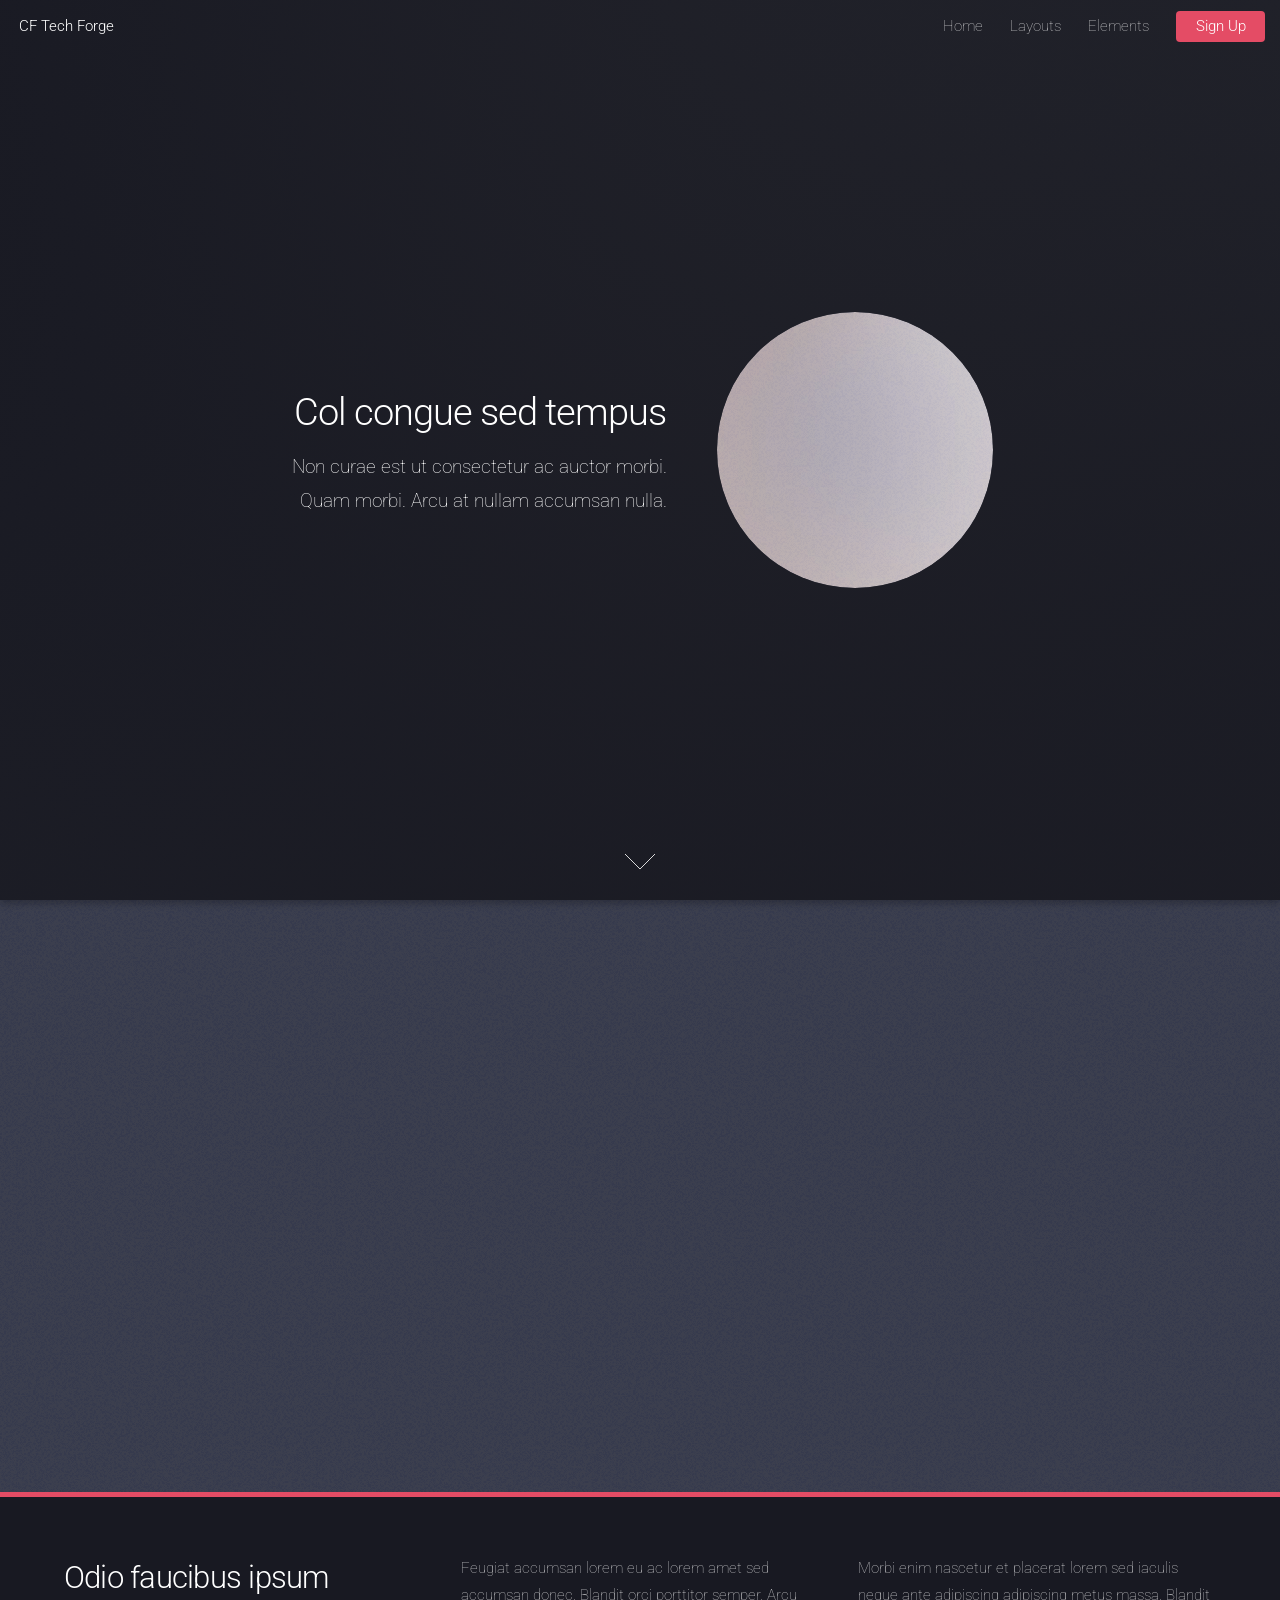
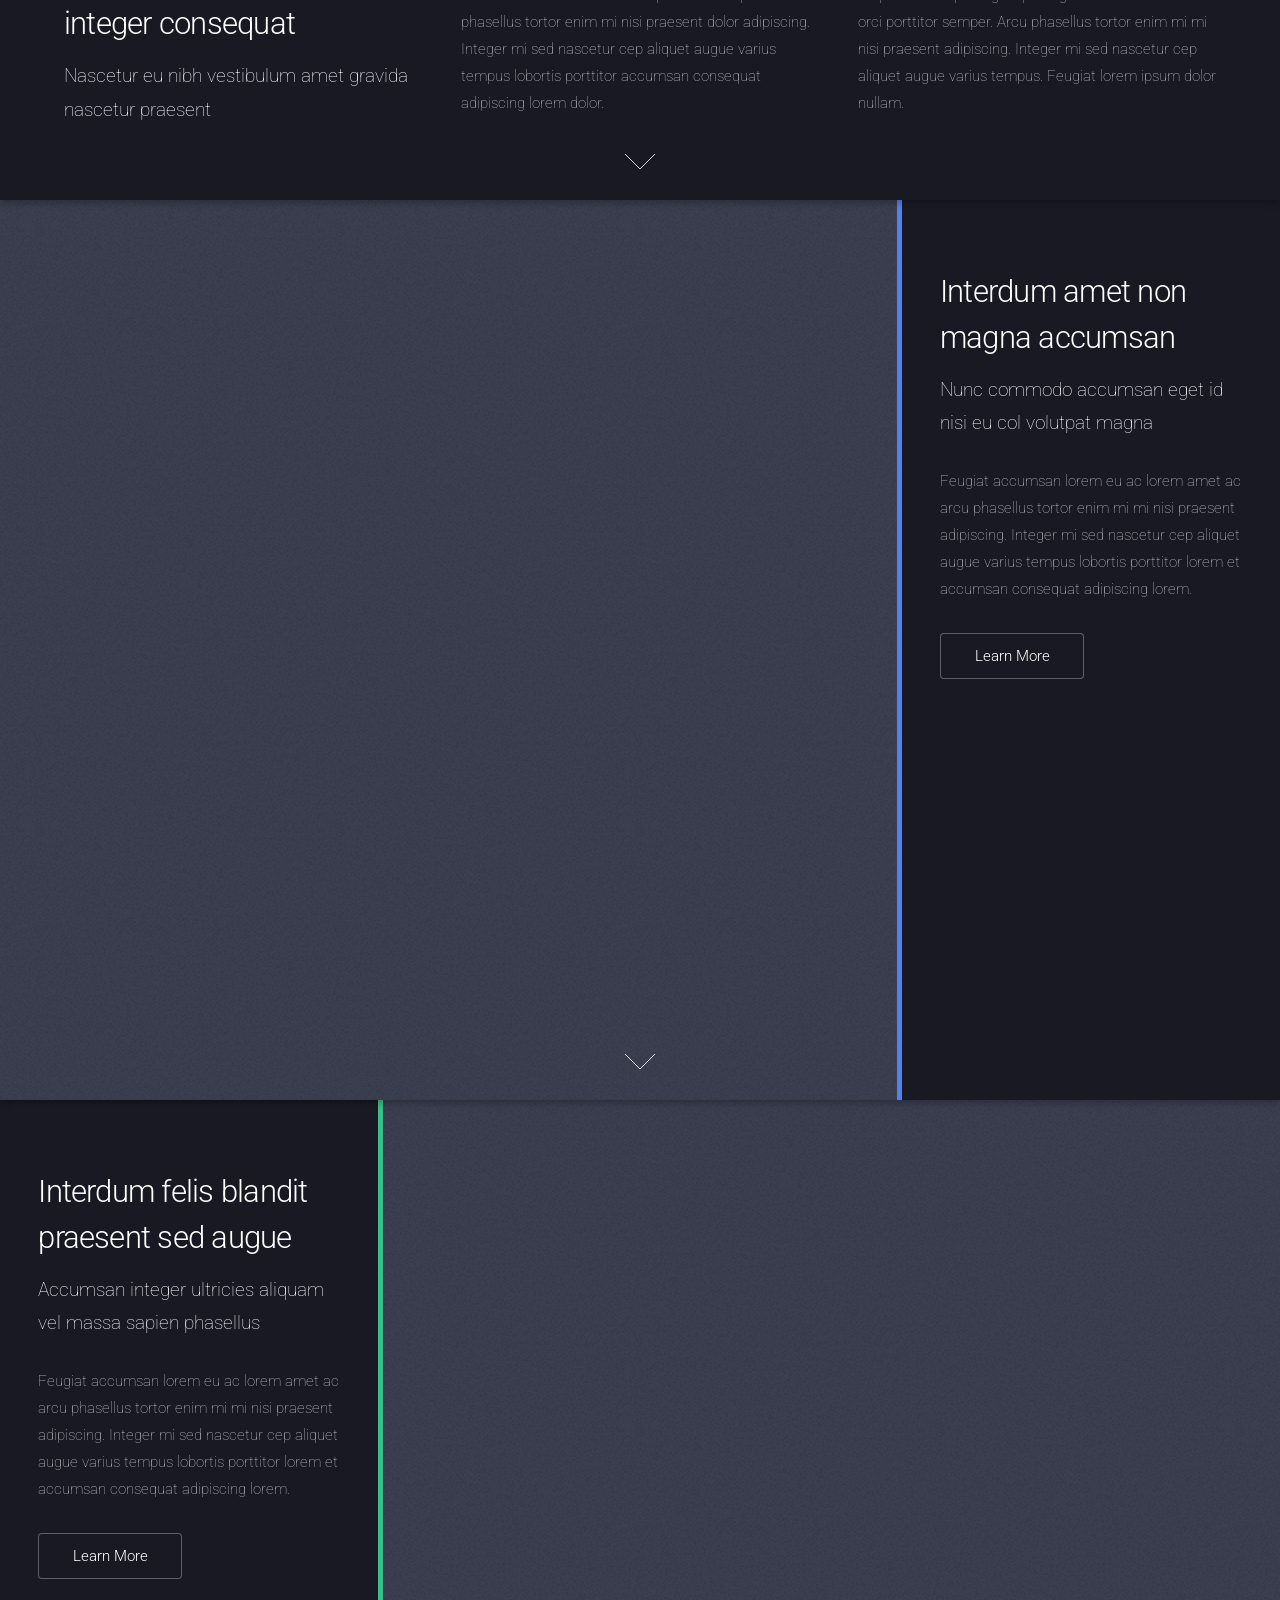
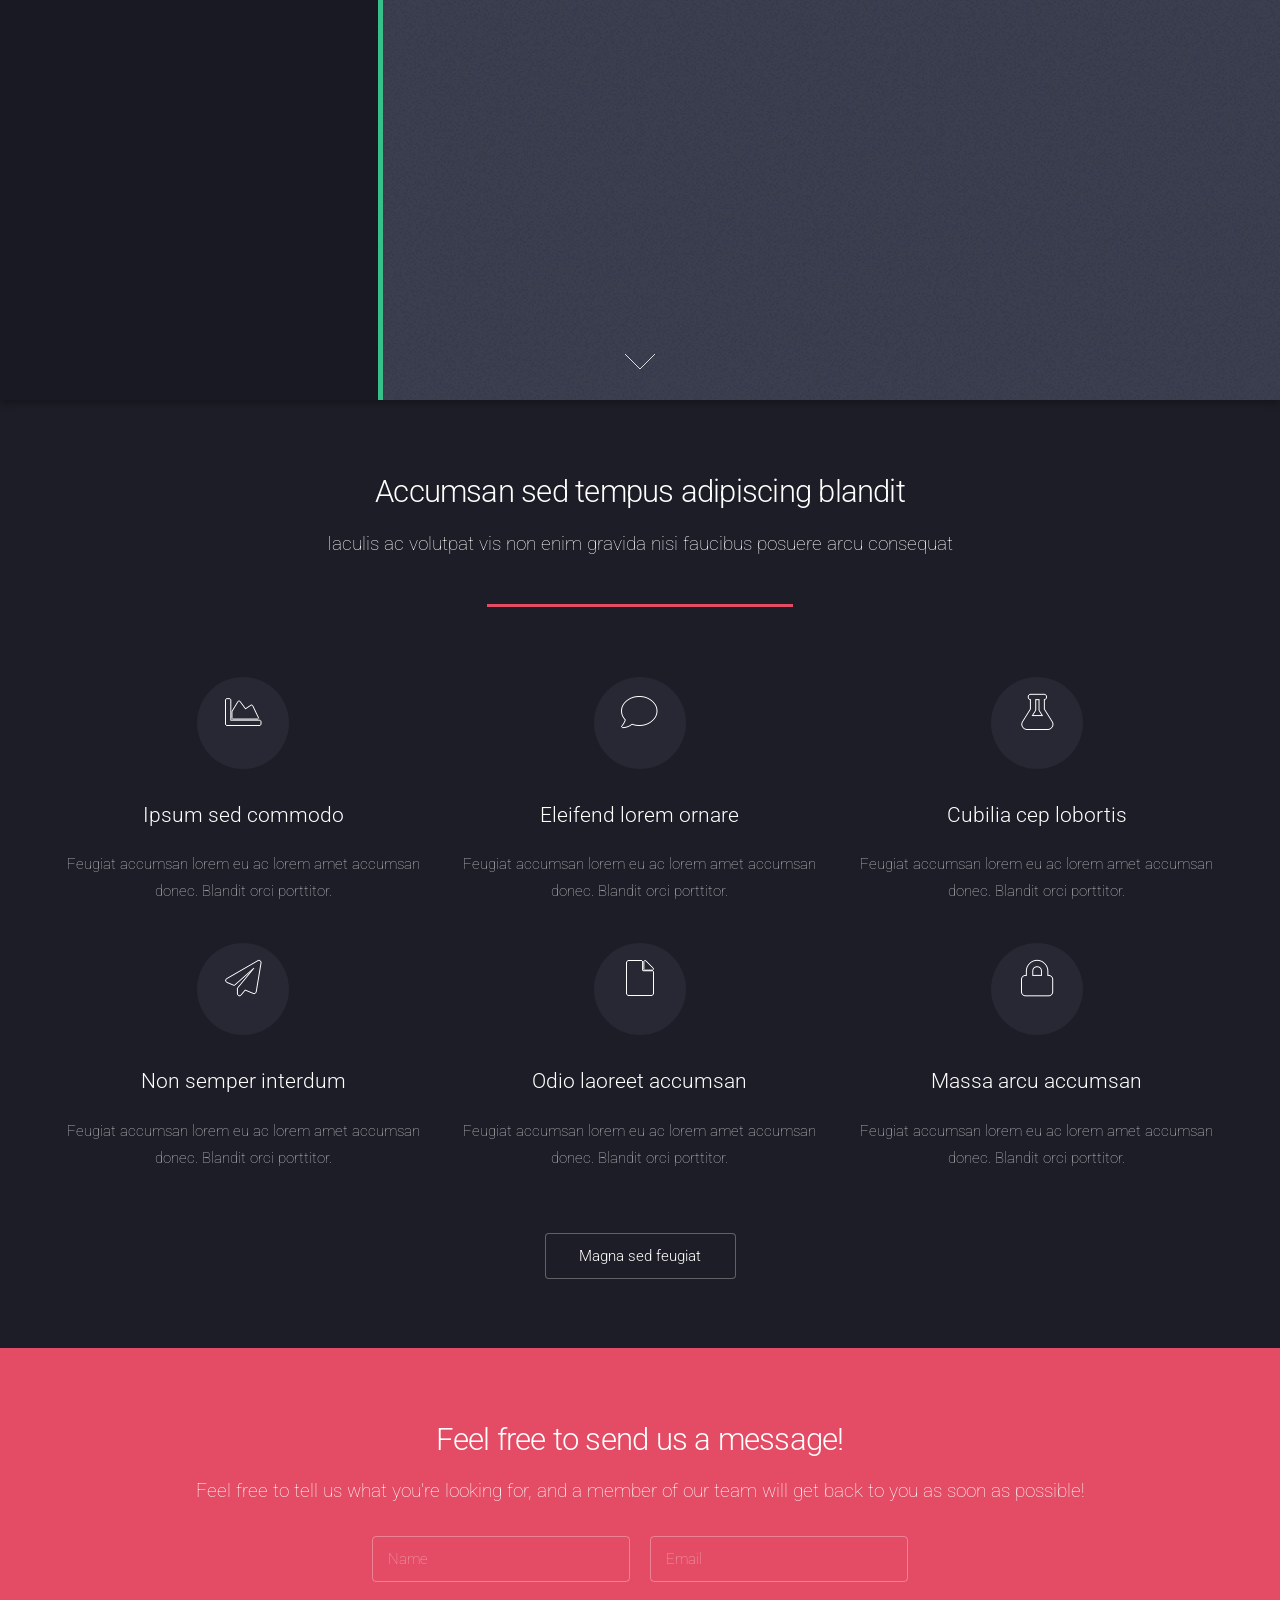
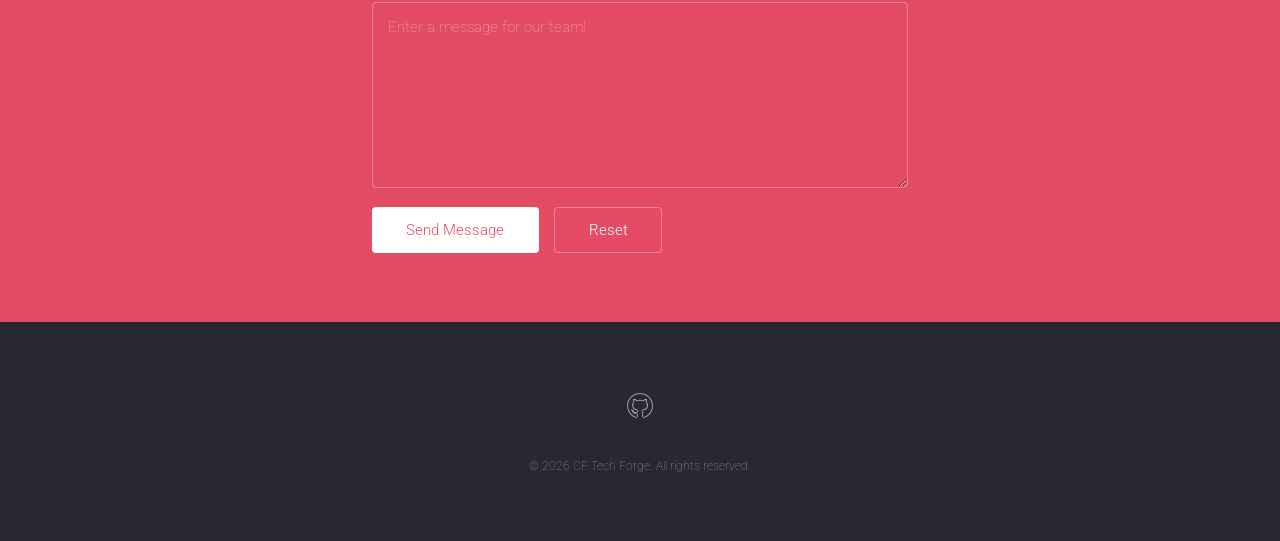
==== commit d1e7fa95: "Set up contact form" ====
--- a/index.html
+++ b/index.html
@@ -23,28 +23,210 @@
 		<!-- Header -->
 		<header id="header">
 			<h1 id="logo"><a href="index.html">CF Tech Forge</a></h1>
+			<nav id="nav">
+				<ul>
+					<li><a href="index.html">Home</a></li>
+					<li>
+						<a href="#">Layouts</a>
+						<ul>
+							<li><a href="left-sidebar.html">Left Sidebar</a></li>
+							<li><a href="right-sidebar.html">Right Sidebar</a></li>
+							<li><a href="no-sidebar.html">No Sidebar</a></li>
+							<li>
+								<a href="#">Submenu</a>
+								<ul>
+									<li><a href="#">Option 1</a></li>
+									<li><a href="#">Option 2</a></li>
+									<li><a href="#">Option 3</a></li>
+									<li><a href="#">Option 4</a></li>
+								</ul>
+							</li>
+						</ul>
+					</li>
+					<li><a href="elements.html">Elements</a></li>
+					<li><a href="#" class="button primary">Sign Up</a></li>
+				</ul>
+			</nav>
 		</header>
 
 		<!-- Banner -->
 		<section id="banner">
 			<div class="content">
 				<header>
-					<h2>CF Tech Forge</h2>
-					<p>Website Coming Soon</p>
-				</header>
-			</div>
-		</section>
-
-		<!-- Footer -->
-		<footer id="footer">
-			<ul class="icons">
-				<li><a href="https://github.com/cf-tech-forge" class="icon brands alt fa-github" target="_blank"
-						title="GitHub"><span class="label">GitHub</span></a></li>
-			</ul>
-			<ul class="copyright">
-				<li>&copy; 2026 CF Tech Forge. All rights reserved.</li>
-			</ul>
-		</footer>
+					<h2>Col congue sed tempus</h2>
+					<p>Non curae est ut consectetur ac auctor morbi.<br />
+						Quam morbi. Arcu at nullam accumsan nulla.</p>
+				</header>
+				<span class="image"><img src="images/pic01.jpg" alt="" /></span>
+			</div>
+			<a href="#one" class="goto-next scrolly">Next</a>
+		</section>
+
+		<!-- One -->
+		<section id="one" class="spotlight style1 bottom">
+			<span class="image fit main"><img src="images/pic02.jpg" alt="" /></span>
+			<div class="content">
+				<div class="container">
+					<div class="row">
+						<div class="col-4 col-12-medium">
+							<header>
+								<h2>Odio faucibus ipsum integer consequat</h2>
+								<p>Nascetur eu nibh vestibulum amet gravida nascetur praesent</p>
+							</header>
+						</div>
+						<div class="col-4 col-12-medium">
+							<p>Feugiat accumsan lorem eu ac lorem amet sed accumsan donec.
+								Blandit orci porttitor semper. Arcu phasellus tortor enim mi
+								nisi praesent dolor adipiscing. Integer mi sed nascetur cep aliquet
+								augue varius tempus lobortis porttitor accumsan consequat
+								adipiscing lorem dolor.</p>
+						</div>
+						<div class="col-4 col-12-medium">
+							<p>Morbi enim nascetur et placerat lorem sed iaculis neque ante
+								adipiscing adipiscing metus massa. Blandit orci porttitor semper.
+								Arcu phasellus tortor enim mi mi nisi praesent adipiscing. Integer
+								mi sed nascetur cep aliquet augue varius tempus. Feugiat lorem
+								ipsum dolor nullam.</p>
+						</div>
+					</div>
+				</div>
+			</div>
+			<a href="#two" class="goto-next scrolly">Next</a>
+		</section>
+
+		<!-- Two -->
+		<section id="two" class="spotlight style2 right">
+			<span class="image fit main"><img src="images/pic03.jpg" alt="" /></span>
+			<div class="content">
+				<header>
+					<h2>Interdum amet non magna accumsan</h2>
+					<p>Nunc commodo accumsan eget id nisi eu col volutpat magna</p>
+				</header>
+				<p>Feugiat accumsan lorem eu ac lorem amet ac arcu phasellus tortor enim mi mi nisi praesent adipiscing.
+					Integer mi sed nascetur cep aliquet augue varius tempus lobortis porttitor lorem et accumsan
+					consequat adipiscing lorem.</p>
+				<ul class="actions">
+					<li><a href="#" class="button">Learn More</a></li>
+				</ul>
+			</div>
+			<a href="#three" class="goto-next scrolly">Next</a>
+		</section>
+
+		<!-- Three -->
+		<section id="three" class="spotlight style3 left">
+			<span class="image fit main bottom"><img src="images/pic04.jpg" alt="" /></span>
+			<div class="content">
+				<header>
+					<h2>Interdum felis blandit praesent sed augue</h2>
+					<p>Accumsan integer ultricies aliquam vel massa sapien phasellus</p>
+				</header>
+				<p>Feugiat accumsan lorem eu ac lorem amet ac arcu phasellus tortor enim mi mi nisi praesent adipiscing.
+					Integer mi sed nascetur cep aliquet augue varius tempus lobortis porttitor lorem et accumsan
+					consequat adipiscing lorem.</p>
+				<ul class="actions">
+					<li><a href="#" class="button">Learn More</a></li>
+				</ul>
+			</div>
+			<a href="#four" class="goto-next scrolly">Next</a>
+		</section>
+
+		<!-- Four -->
+		<section id="four" class="wrapper style1 special fade-up">
+			<div class="container">
+				<header class="major">
+					<h2>Accumsan sed tempus adipiscing blandit</h2>
+					<p>Iaculis ac volutpat vis non enim gravida nisi faucibus posuere arcu consequat</p>
+				</header>
+				<div class="box alt">
+					<div class="row gtr-uniform">
+						<section class="col-4 col-6-medium col-12-xsmall">
+							<span class="icon solid alt major fa-chart-area"></span>
+							<h3>Ipsum sed commodo</h3>
+							<p>Feugiat accumsan lorem eu ac lorem amet accumsan donec. Blandit orci porttitor.</p>
+						</section>
+						<section class="col-4 col-6-medium col-12-xsmall">
+							<span class="icon solid alt major fa-comment"></span>
+							<h3>Eleifend lorem ornare</h3>
+							<p>Feugiat accumsan lorem eu ac lorem amet accumsan donec. Blandit orci porttitor.</p>
+						</section>
+						<section class="col-4 col-6-medium col-12-xsmall">
+							<span class="icon solid alt major fa-flask"></span>
+							<h3>Cubilia cep lobortis</h3>
+							<p>Feugiat accumsan lorem eu ac lorem amet accumsan donec. Blandit orci porttitor.</p>
+						</section>
+						<section class="col-4 col-6-medium col-12-xsmall">
+							<span class="icon solid alt major fa-paper-plane"></span>
+							<h3>Non semper interdum</h3>
+							<p>Feugiat accumsan lorem eu ac lorem amet accumsan donec. Blandit orci porttitor.</p>
+						</section>
+						<section class="col-4 col-6-medium col-12-xsmall">
+							<span class="icon solid alt major fa-file"></span>
+							<h3>Odio laoreet accumsan</h3>
+							<p>Feugiat accumsan lorem eu ac lorem amet accumsan donec. Blandit orci porttitor.</p>
+						</section>
+						<section class="col-4 col-6-medium col-12-xsmall">
+							<span class="icon solid alt major fa-lock"></span>
+							<h3>Massa arcu accumsan</h3>
+							<p>Feugiat accumsan lorem eu ac lorem amet accumsan donec. Blandit orci porttitor.</p>
+						</section>
+					</div>
+				</div>
+				<footer class="major">
+					<ul class="actions special">
+						<li><a href="#" class="button">Magna sed feugiat</a></li>
+					</ul>
+				</footer>
+			</div>
+		</section>
+
+		<!-- Five -->
+		<section id="five" class="wrapper style2 special fade">
+			<div class="container">
+				<header>
+					<h2>Feel free to send us a message!</h2>
+					<p>Feel free to tell us what you're looking for, and a member of our team will get back to you as
+						soon as possible!</p>
+				</header>
+				<form method="post" action="php/mail.php" class="cta">
+					<div class="row gtr-uniform gtr-50">
+						<div class="col-6 col-12-medium">
+							<input type="text" name="name" id="name" value="" placeholder="Name" />
+						</div>
+						<div class="col-6 col-12-medium">
+							<input type="email" name="email" id="email" value="" placeholder="Email" />
+						</div>
+						<div class="col-12">
+							<textarea name="message" id="message" placeholder="Enter a message for our team!"
+								rows="6"></textarea>
+						</div>
+						<div class="col-12">
+							<ul class="actions">
+								<li><input type="submit" value="Send Message" class="primary" /></li>
+								<li><input type="reset" value="Reset" /></li>
+							</ul>
+						</div>
+					</div>
+			</div>
+			</form>
+	</div>
+	</section>
+
+	<!-- Footer -->
+	<footer id="footer">
+		<ul class="icons">
+			<!-- <li><a href="#" class="icon brands alt fa-twitter"><span class="label">Twitter</span></a></li> -->
+			<!-- <li><a href="#" class="icon brands alt fa-facebook-f"><span class="label">Facebook</span></a></li> -->
+			<!-- <li><a href="#" class="icon brands alt fa-linkedin-in"><span class="label">LinkedIn</span></a></li> -->
+			<!-- <li><a href="#" class="icon brands alt fa-instagram"><span class="label">Instagram</span></a></li> -->
+			<li><a href="https://github.com/cf-tech-forge" class="icon brands alt fa-github" target="_blank"
+					title="GitHub"><span class="label">GitHub</span></a></li>
+			<!-- <li><a href="mailto:contact@cftechforge.ca" class="icon solid alt fa-envelope"
+					title="contact@cftechforge.ca"><span class="label">Email</span></a></li> -->
+		</ul>
+		<ul class="copyright">
+			<li>&copy; 2026 CF Tech Forge. All rights reserved.</li>
+		</ul>
+	</footer>
 
 	</div>
 
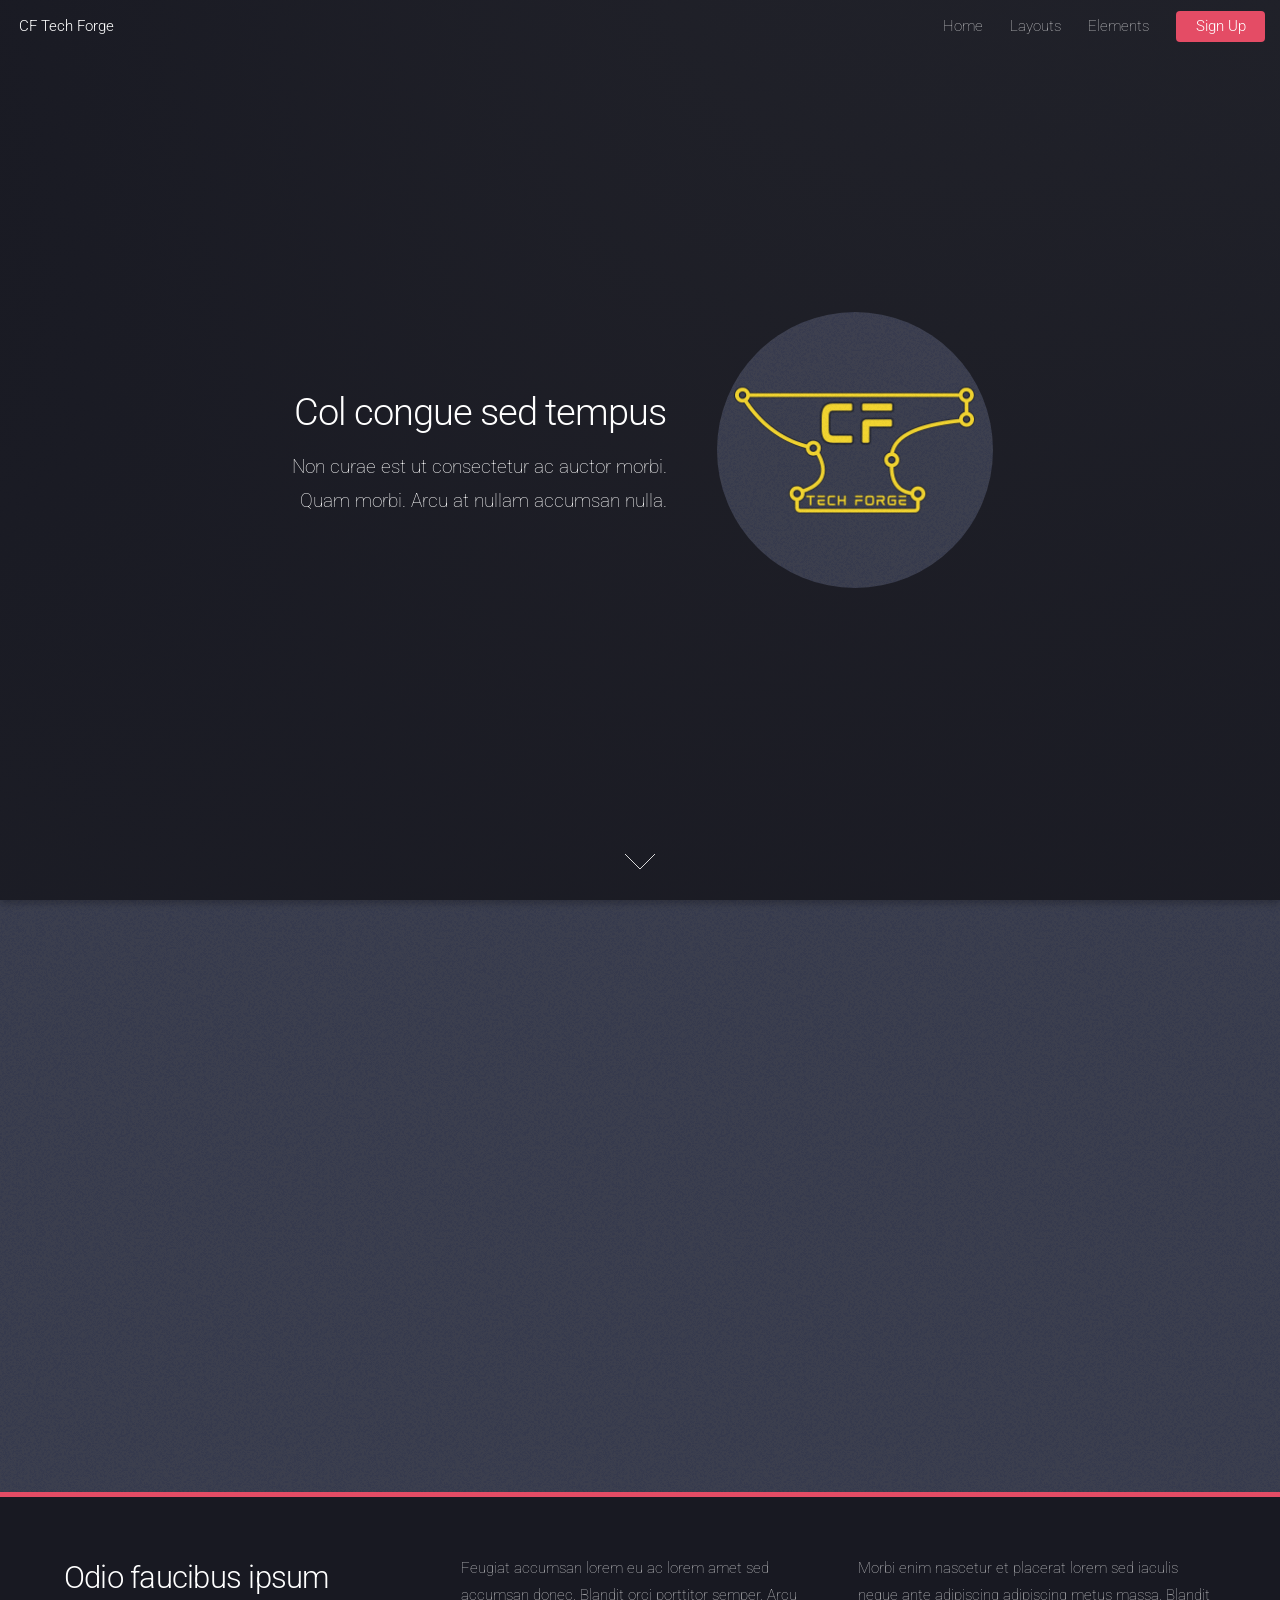
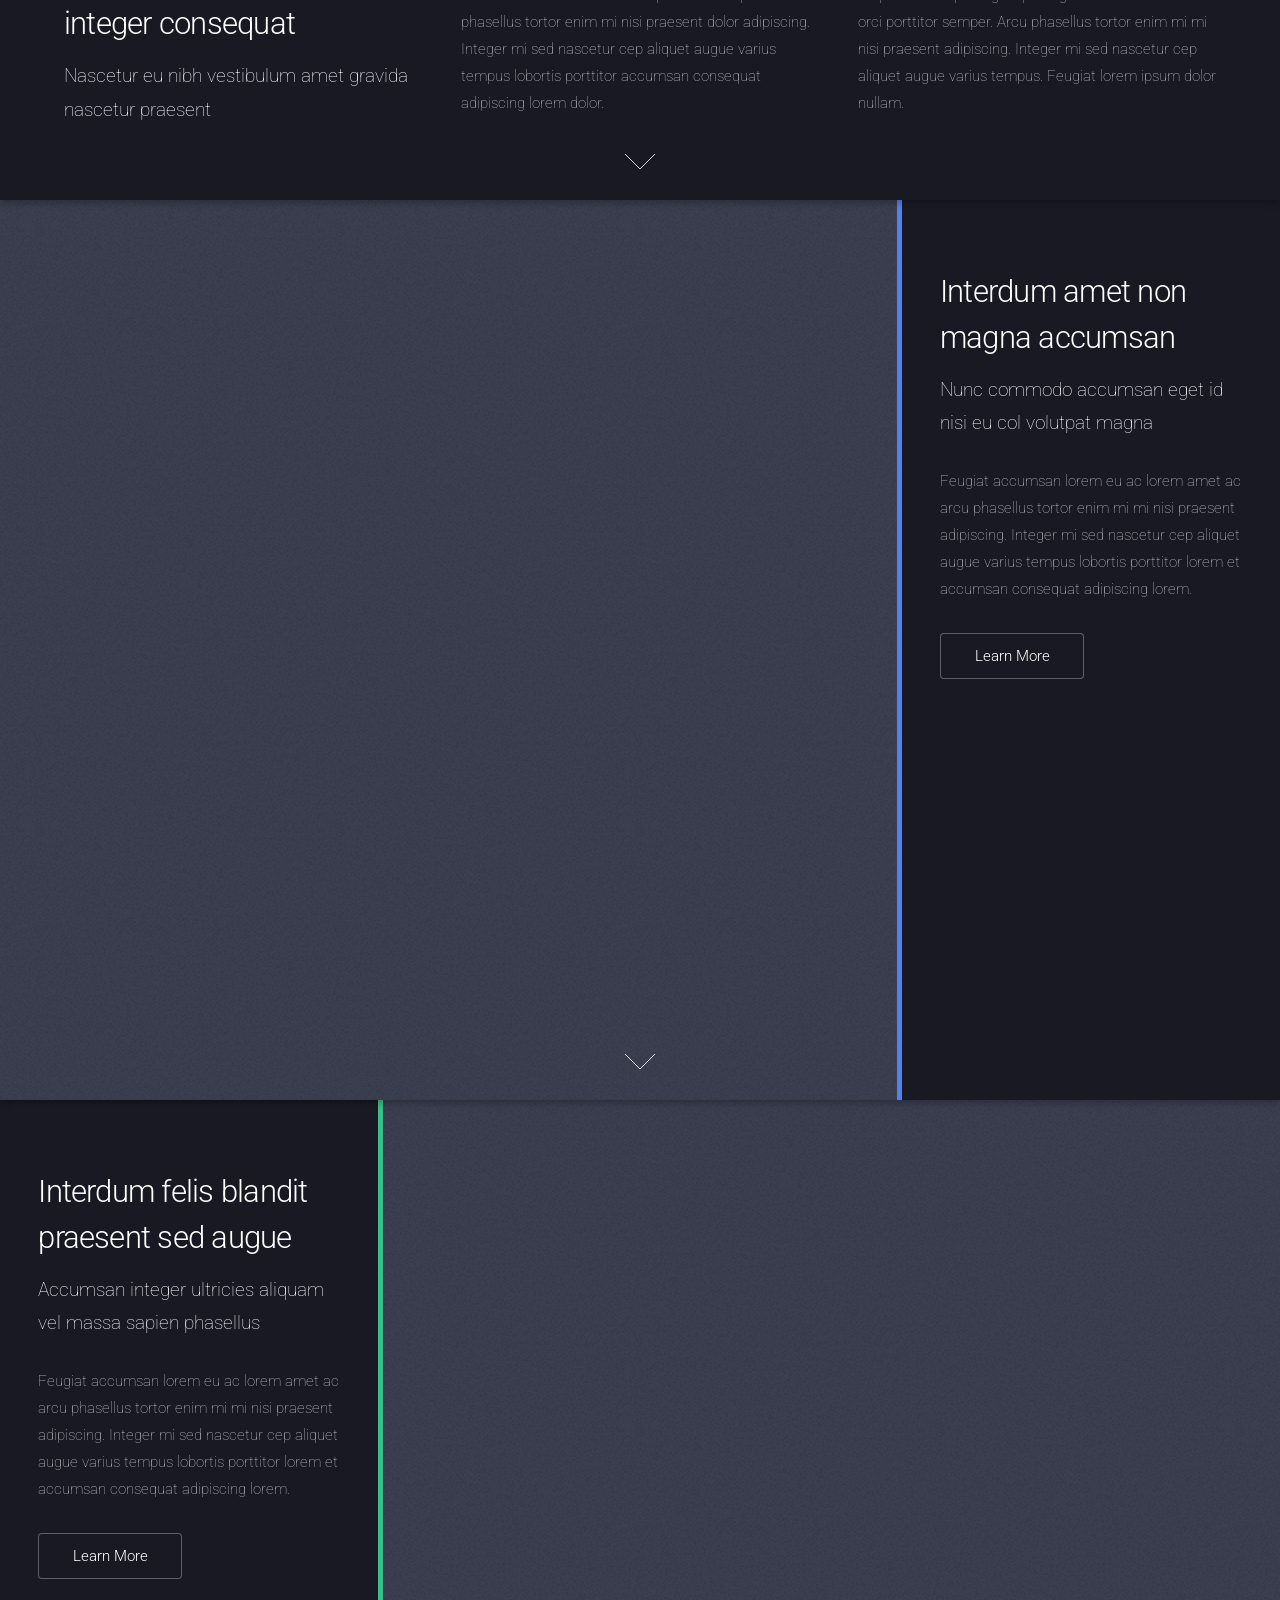
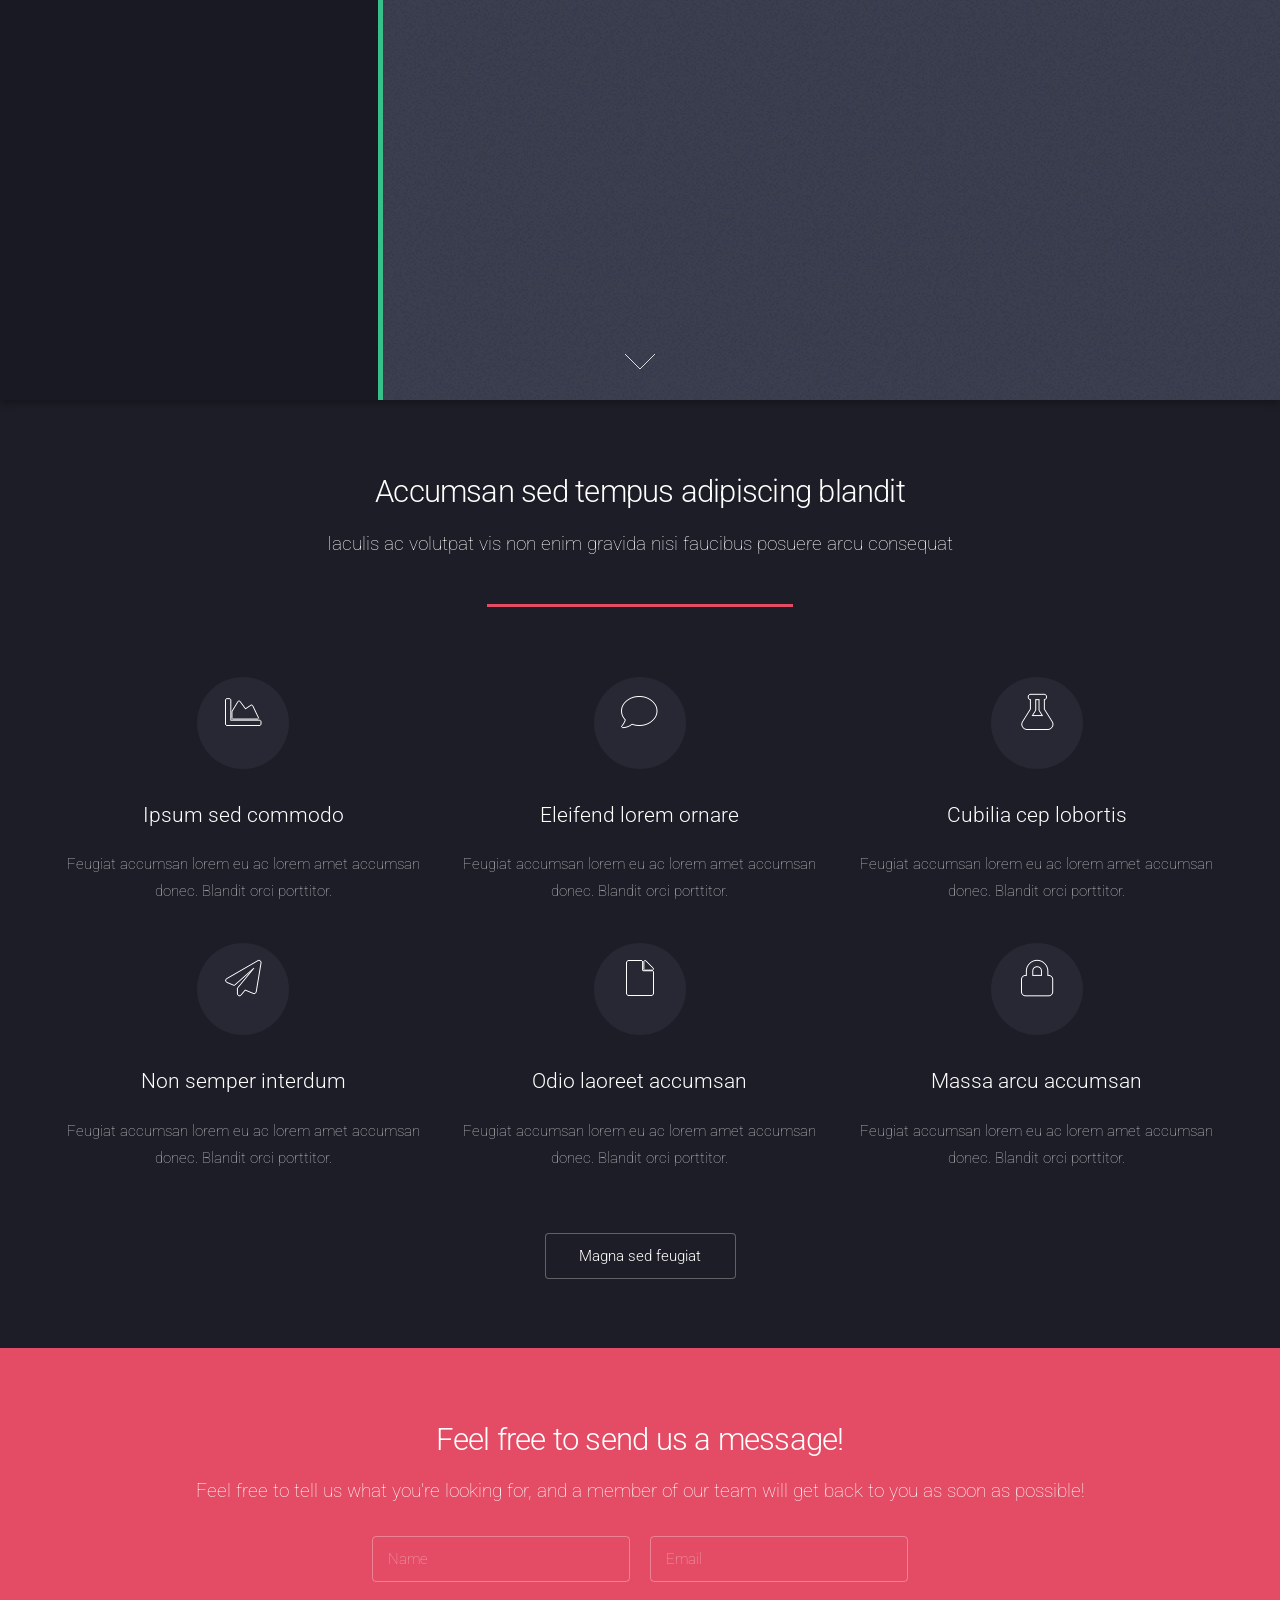
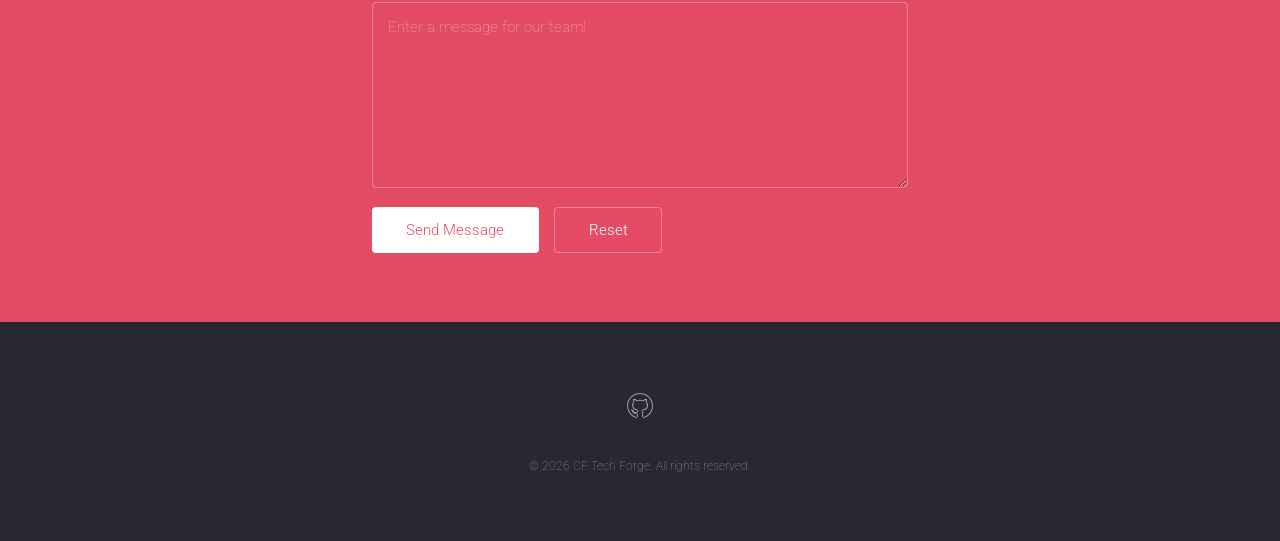
==== commit 6ffda036: "Small updates" ====
--- a/index.html
+++ b/index.html
@@ -12,6 +12,7 @@
 	<meta charset="utf-8" />
 	<meta name="viewport" content="width=device-width, initial-scale=1, user-scalable=no" />
 	<link rel="stylesheet" href="assets/css/main.css" />
+	<link rel="icon" type="image/x-icon" href="images/CF Inside Black.png" />
 	<noscript>
 		<link rel="stylesheet" href="assets/css/noscript.css" />
 	</noscript>
@@ -57,7 +58,7 @@
 					<p>Non curae est ut consectetur ac auctor morbi.<br />
 						Quam morbi. Arcu at nullam accumsan nulla.</p>
 				</header>
-				<span class="image"><img src="images/pic01.jpg" alt="" /></span>
+				<span class="image"><img src="images/CF Inside Colour.png" alt="" /></span>
 			</div>
 			<a href="#one" class="goto-next scrolly">Next</a>
 		</section>
--- a/assets/css/main.css
+++ b/assets/css/main.css
@@ -7,44 +7,130 @@
 	License: pixelarity.com/license
 */
 
-html, body, div, span, applet, object,
-iframe, h1, h2, h3, h4, h5, h6, p, blockquote,
-pre, a, abbr, acronym, address, big, cite,
-code, del, dfn, em, img, ins, kbd, q, s, samp,
-small, strike, strong, sub, sup, tt, var, b,
-u, i, center, dl, dt, dd, ol, ul, li, fieldset,
-form, label, legend, table, caption, tbody,
-tfoot, thead, tr, th, td, article, aside,
-canvas, details, embed, figure, figcaption,
-footer, header, hgroup, menu, nav, output, ruby,
-section, summary, time, mark, audio, video {
+html,
+body,
+div,
+span,
+applet,
+object,
+iframe,
+h1,
+h2,
+h3,
+h4,
+h5,
+h6,
+p,
+blockquote,
+pre,
+a,
+abbr,
+acronym,
+address,
+big,
+cite,
+code,
+del,
+dfn,
+em,
+img,
+ins,
+kbd,
+q,
+s,
+samp,
+small,
+strike,
+strong,
+sub,
+sup,
+tt,
+var,
+b,
+u,
+i,
+center,
+dl,
+dt,
+dd,
+ol,
+ul,
+li,
+fieldset,
+form,
+label,
+legend,
+table,
+caption,
+tbody,
+tfoot,
+thead,
+tr,
+th,
+td,
+article,
+aside,
+canvas,
+details,
+embed,
+figure,
+figcaption,
+footer,
+header,
+hgroup,
+menu,
+nav,
+output,
+ruby,
+section,
+summary,
+time,
+mark,
+audio,
+video {
 	margin: 0;
 	padding: 0;
 	border: 0;
 	font-size: 100%;
 	font: inherit;
-	vertical-align: baseline;}
-
-article, aside, details, figcaption, figure,
-footer, header, hgroup, menu, nav, section {
-	display: block;}
+	vertical-align: baseline;
+}
+
+article,
+aside,
+details,
+figcaption,
+figure,
+footer,
+header,
+hgroup,
+menu,
+nav,
+section {
+	display: block;
+}
 
 body {
 	line-height: 1;
 }
 
-ol, ul {
+ol,
+ul {
 	list-style: none;
 }
 
-blockquote, q {
+blockquote,
+q {
 	quotes: none;
 }
 
-	blockquote:before, blockquote:after, q:before, q:after {
-		content: '';
-		content: none;
-	}
+blockquote:before,
+blockquote:after,
+q:before,
+q:after {
+	content: '';
+	content: none;
+}
 
 table {
 	border-collapse: collapse;
@@ -65,7 +151,9 @@
 	padding: 0;
 }
 
-input, select, textarea {
+input,
+select,
+textarea {
 	-moz-appearance: none;
 	-webkit-appearance: none;
 	-ms-appearance: none;
@@ -74,612 +162,875 @@
 
 /* Basic */
 
-	html {
-		box-sizing: border-box;
-	}
-
-	*, *:before, *:after {
-		box-sizing: inherit;
-	}
-
-	html, body {
-		background: #1c1d26;
-	}
-
-	body.is-preload *, body.is-preload *:before, body.is-preload *:after {
-		-moz-animation: none !important;
-		-webkit-animation: none !important;
-		-ms-animation: none !important;
-		animation: none !important;
-		-moz-transition: none !important;
-		-webkit-transition: none !important;
-		-ms-transition: none !important;
-		transition: none !important;
-	}
-
-	body, input, select, textarea {
-		color: rgba(255, 255, 255, 0.75);
-		font-family: "Roboto", Helvetica, sans-serif;
-		font-size: 15pt;
-		font-weight: 100;
-		line-height: 1.75em;
-	}
-
-	a {
-		-moz-transition: border-color 0.2s ease-in-out, color 0.2s ease-in-out;
-		-webkit-transition: border-color 0.2s ease-in-out, color 0.2s ease-in-out;
-		-ms-transition: border-color 0.2s ease-in-out, color 0.2s ease-in-out;
-		transition: border-color 0.2s ease-in-out, color 0.2s ease-in-out;
-		border-bottom: dotted 1px;
-		color: #e44c65;
-		text-decoration: none;
-	}
-
-		a:hover {
-			color: #e44c65 !important;
-			border-bottom-color: transparent;
-		}
-
-	strong, b {
-		color: #ffffff;
-		font-weight: 300;
-	}
-
-	em, i {
-		font-style: italic;
-	}
-
-	p {
-		margin: 0 0 2em 0;
-	}
-
-	h1, h2, h3, h4, h5, h6 {
-		color: #ffffff;
-		font-weight: 300;
-		line-height: 1em;
-		margin: 0 0 1em 0;
-	}
-
-		h1 a, h2 a, h3 a, h4 a, h5 a, h6 a {
-			color: inherit;
-			border: 0;
-		}
-
-	h2 {
-		font-size: 2em;
-		line-height: 1.5em;
-		letter-spacing: -0.025em;
-	}
-
-	h3 {
-		font-size: 1.35em;
-		line-height: 1.5em;
-	}
-
-	h4 {
-		font-size: 1.1em;
-		line-height: 1.5em;
-	}
-
-	h5 {
-		font-size: 0.9em;
-		line-height: 1.5em;
-	}
-
-	h6 {
-		font-size: 0.7em;
-		line-height: 1.5em;
-	}
-
-	sub {
-		font-size: 0.8em;
-		position: relative;
-		top: 0.5em;
-	}
-
-	sup {
-		font-size: 0.8em;
-		position: relative;
-		top: -0.5em;
-	}
-
-	hr {
-		border: 0;
-		border-bottom: solid 1px rgba(255, 255, 255, 0.3);
-		margin: 3em 0;
-	}
-
-		hr.major {
-			margin: 4em 0;
-		}
-
-	blockquote {
-		border-left: solid 4px rgba(255, 255, 255, 0.3);
-		font-style: italic;
-		margin: 0 0 2em 0;
-		padding: 0.5em 0 0.5em 2em;
-	}
-
-	code {
-		background: rgba(255, 255, 255, 0.075);
-		border-radius: 4px;
-		font-family: "Courier New", monospace;
-		font-size: 0.9em;
-		margin: 0 0.25em;
-		padding: 0.25em 0.65em;
-	}
-
-	pre {
-		-webkit-overflow-scrolling: touch;
-		font-family: "Courier New", monospace;
-		font-size: 0.9em;
-		margin: 0 0 2em 0;
-	}
-
-		pre code {
-			display: block;
-			line-height: 1.75em;
-			padding: 1em 1.5em;
-			overflow-x: auto;
-		}
-
-	.align-left {
-		text-align: left;
-	}
-
-	.align-center {
-		text-align: center;
-	}
-
-	.align-right {
-		text-align: right;
-	}
+html {
+	box-sizing: border-box;
+}
+
+*,
+*:before,
+*:after {
+	box-sizing: inherit;
+}
+
+html,
+body {
+	background: #1c1d26;
+}
+
+body.is-preload *,
+body.is-preload *:before,
+body.is-preload *:after {
+	-moz-animation: none !important;
+	-webkit-animation: none !important;
+	-ms-animation: none !important;
+	animation: none !important;
+	-moz-transition: none !important;
+	-webkit-transition: none !important;
+	-ms-transition: none !important;
+	transition: none !important;
+}
+
+body,
+input,
+select,
+textarea {
+	color: rgba(255, 255, 255, 0.75);
+	font-family: "Roboto", Helvetica, sans-serif;
+	font-size: 15pt;
+	font-weight: 100;
+	line-height: 1.75em;
+}
+
+a {
+	-moz-transition: border-color 0.2s ease-in-out, color 0.2s ease-in-out;
+	-webkit-transition: border-color 0.2s ease-in-out, color 0.2s ease-in-out;
+	-ms-transition: border-color 0.2s ease-in-out, color 0.2s ease-in-out;
+	transition: border-color 0.2s ease-in-out, color 0.2s ease-in-out;
+	border-bottom: dotted 1px;
+	color: #e44c65;
+	text-decoration: none;
+}
+
+a:hover {
+	color: #e44c65 !important;
+	border-bottom-color: transparent;
+}
+
+strong,
+b {
+	color: #ffffff;
+	font-weight: 300;
+}
+
+em,
+i {
+	font-style: italic;
+}
+
+p {
+	margin: 0 0 2em 0;
+}
+
+h1,
+h2,
+h3,
+h4,
+h5,
+h6 {
+	color: #ffffff;
+	font-weight: 300;
+	line-height: 1em;
+	margin: 0 0 1em 0;
+}
+
+h1 a,
+h2 a,
+h3 a,
+h4 a,
+h5 a,
+h6 a {
+	color: inherit;
+	border: 0;
+}
+
+h2 {
+	font-size: 2em;
+	line-height: 1.5em;
+	letter-spacing: -0.025em;
+}
+
+h3 {
+	font-size: 1.35em;
+	line-height: 1.5em;
+}
+
+h4 {
+	font-size: 1.1em;
+	line-height: 1.5em;
+}
+
+h5 {
+	font-size: 0.9em;
+	line-height: 1.5em;
+}
+
+h6 {
+	font-size: 0.7em;
+	line-height: 1.5em;
+}
+
+sub {
+	font-size: 0.8em;
+	position: relative;
+	top: 0.5em;
+}
+
+sup {
+	font-size: 0.8em;
+	position: relative;
+	top: -0.5em;
+}
+
+hr {
+	border: 0;
+	border-bottom: solid 1px rgba(255, 255, 255, 0.3);
+	margin: 3em 0;
+}
+
+hr.major {
+	margin: 4em 0;
+}
+
+blockquote {
+	border-left: solid 4px rgba(255, 255, 255, 0.3);
+	font-style: italic;
+	margin: 0 0 2em 0;
+	padding: 0.5em 0 0.5em 2em;
+}
+
+code {
+	background: rgba(255, 255, 255, 0.075);
+	border-radius: 4px;
+	font-family: "Courier New", monospace;
+	font-size: 0.9em;
+	margin: 0 0.25em;
+	padding: 0.25em 0.65em;
+}
+
+pre {
+	-webkit-overflow-scrolling: touch;
+	font-family: "Courier New", monospace;
+	font-size: 0.9em;
+	margin: 0 0 2em 0;
+}
+
+pre code {
+	display: block;
+	line-height: 1.75em;
+	padding: 1em 1.5em;
+	overflow-x: auto;
+}
+
+.align-left {
+	text-align: left;
+}
+
+.align-center {
+	text-align: center;
+}
+
+.align-right {
+	text-align: right;
+}
 
 /* Loader */
 
-	@-moz-keyframes spinner-show {
-		0% {
-			opacity: 0;
-		}
-
-		100% {
-			opacity: 1;
-		}
-	}
-
-	@-webkit-keyframes spinner-show {
-		0% {
-			opacity: 0;
-		}
-
-		100% {
-			opacity: 1;
-		}
-	}
-
-	@-ms-keyframes spinner-show {
-		0% {
-			opacity: 0;
-		}
-
-		100% {
-			opacity: 1;
-		}
-	}
-
-	@keyframes spinner-show {
-		0% {
-			opacity: 0;
-		}
-
-		100% {
-			opacity: 1;
-		}
-	}
-
-	@-moz-keyframes spinner-hide {
-		0% {
-			color: rgba(255, 255, 255, 0.15);
-			z-index: 100001;
-			-moz-transform: scale(1) rotate(0deg);
-			-webkit-transform: scale(1) rotate(0deg);
-			-ms-transform: scale(1) rotate(0deg);
-			transform: scale(1) rotate(0deg);
-		}
-
-		99% {
-			color: #1c1d26;
-			z-index: 100001;
-			-moz-transform: scale(0.5) rotate(360deg);
-			-webkit-transform: scale(0.5) rotate(360deg);
-			-ms-transform: scale(0.5) rotate(360deg);
-			transform: scale(0.5) rotate(360deg);
-		}
-
-		100% {
-			color: #1c1d26;
-			z-index: -1;
-			-moz-transform: scale(0.5) rotate(360deg);
-			-webkit-transform: scale(0.5) rotate(360deg);
-			-ms-transform: scale(0.5) rotate(360deg);
-			transform: scale(0.5) rotate(360deg);
-		}
-	}
-
-	@-webkit-keyframes spinner-hide {
-		0% {
-			color: rgba(255, 255, 255, 0.15);
-			z-index: 100001;
-			-moz-transform: scale(1) rotate(0deg);
-			-webkit-transform: scale(1) rotate(0deg);
-			-ms-transform: scale(1) rotate(0deg);
-			transform: scale(1) rotate(0deg);
-		}
-
-		99% {
-			color: #1c1d26;
-			z-index: 100001;
-			-moz-transform: scale(0.5) rotate(360deg);
-			-webkit-transform: scale(0.5) rotate(360deg);
-			-ms-transform: scale(0.5) rotate(360deg);
-			transform: scale(0.5) rotate(360deg);
-		}
-
-		100% {
-			color: #1c1d26;
-			z-index: -1;
-			-moz-transform: scale(0.5) rotate(360deg);
-			-webkit-transform: scale(0.5) rotate(360deg);
-			-ms-transform: scale(0.5) rotate(360deg);
-			transform: scale(0.5) rotate(360deg);
-		}
-	}
-
-	@-ms-keyframes spinner-hide {
-		0% {
-			color: rgba(255, 255, 255, 0.15);
-			z-index: 100001;
-			-moz-transform: scale(1) rotate(0deg);
-			-webkit-transform: scale(1) rotate(0deg);
-			-ms-transform: scale(1) rotate(0deg);
-			transform: scale(1) rotate(0deg);
-		}
-
-		99% {
-			color: #1c1d26;
-			z-index: 100001;
-			-moz-transform: scale(0.5) rotate(360deg);
-			-webkit-transform: scale(0.5) rotate(360deg);
-			-ms-transform: scale(0.5) rotate(360deg);
-			transform: scale(0.5) rotate(360deg);
-		}
-
-		100% {
-			color: #1c1d26;
-			z-index: -1;
-			-moz-transform: scale(0.5) rotate(360deg);
-			-webkit-transform: scale(0.5) rotate(360deg);
-			-ms-transform: scale(0.5) rotate(360deg);
-			transform: scale(0.5) rotate(360deg);
-		}
-	}
-
-	@keyframes spinner-hide {
-		0% {
-			color: rgba(255, 255, 255, 0.15);
-			z-index: 100001;
-			-moz-transform: scale(1) rotate(0deg);
-			-webkit-transform: scale(1) rotate(0deg);
-			-ms-transform: scale(1) rotate(0deg);
-			transform: scale(1) rotate(0deg);
-		}
-
-		99% {
-			color: #1c1d26;
-			z-index: 100001;
-			-moz-transform: scale(0.5) rotate(360deg);
-			-webkit-transform: scale(0.5) rotate(360deg);
-			-ms-transform: scale(0.5) rotate(360deg);
-			transform: scale(0.5) rotate(360deg);
-		}
-
-		100% {
-			color: #1c1d26;
-			z-index: -1;
-			-moz-transform: scale(0.5) rotate(360deg);
-			-webkit-transform: scale(0.5) rotate(360deg);
-			-ms-transform: scale(0.5) rotate(360deg);
-			transform: scale(0.5) rotate(360deg);
-		}
-	}
-
-	@-moz-keyframes spinner-rotate {
-		0% {
-			-moz-transform: scale(1) rotate(0deg);
-			-webkit-transform: scale(1) rotate(0deg);
-			-ms-transform: scale(1) rotate(0deg);
-			transform: scale(1) rotate(0deg);
-		}
-
-		100% {
-			-moz-transform: scale(1) rotate(360deg);
-			-webkit-transform: scale(1) rotate(360deg);
-			-ms-transform: scale(1) rotate(360deg);
-			transform: scale(1) rotate(360deg);
-		}
-	}
-
-	@-webkit-keyframes spinner-rotate {
-		0% {
-			-moz-transform: scale(1) rotate(0deg);
-			-webkit-transform: scale(1) rotate(0deg);
-			-ms-transform: scale(1) rotate(0deg);
-			transform: scale(1) rotate(0deg);
-		}
-
-		100% {
-			-moz-transform: scale(1) rotate(360deg);
-			-webkit-transform: scale(1) rotate(360deg);
-			-ms-transform: scale(1) rotate(360deg);
-			transform: scale(1) rotate(360deg);
-		}
-	}
-
-	@-ms-keyframes spinner-rotate {
-		0% {
-			-moz-transform: scale(1) rotate(0deg);
-			-webkit-transform: scale(1) rotate(0deg);
-			-ms-transform: scale(1) rotate(0deg);
-			transform: scale(1) rotate(0deg);
-		}
-
-		100% {
-			-moz-transform: scale(1) rotate(360deg);
-			-webkit-transform: scale(1) rotate(360deg);
-			-ms-transform: scale(1) rotate(360deg);
-			transform: scale(1) rotate(360deg);
-		}
-	}
-
-	@keyframes spinner-rotate {
-		0% {
-			-moz-transform: scale(1) rotate(0deg);
-			-webkit-transform: scale(1) rotate(0deg);
-			-ms-transform: scale(1) rotate(0deg);
-			transform: scale(1) rotate(0deg);
-		}
-
-		100% {
-			-moz-transform: scale(1) rotate(360deg);
-			-webkit-transform: scale(1) rotate(360deg);
-			-ms-transform: scale(1) rotate(360deg);
-			transform: scale(1) rotate(360deg);
-		}
-	}
-
-	@-moz-keyframes overlay-hide {
-		0% {
-			opacity: 1;
-			z-index: 100000;
-		}
-
-		15% {
-			opacity: 1;
-			z-index: 100000;
-		}
-
-		99% {
-			opacity: 0;
-			z-index: 100000;
-		}
-
-		100% {
-			opacity: 0;
-			z-index: -1;
-		}
-	}
-
-	@-webkit-keyframes overlay-hide {
-		0% {
-			opacity: 1;
-			z-index: 100000;
-		}
-
-		15% {
-			opacity: 1;
-			z-index: 100000;
-		}
-
-		99% {
-			opacity: 0;
-			z-index: 100000;
-		}
-
-		100% {
-			opacity: 0;
-			z-index: -1;
-		}
-	}
-
-	@-ms-keyframes overlay-hide {
-		0% {
-			opacity: 1;
-			z-index: 100000;
-		}
-
-		15% {
-			opacity: 1;
-			z-index: 100000;
-		}
-
-		99% {
-			opacity: 0;
-			z-index: 100000;
-		}
-
-		100% {
-			opacity: 0;
-			z-index: -1;
-		}
-	}
-
-	@keyframes overlay-hide {
-		0% {
-			opacity: 1;
-			z-index: 100000;
-		}
-
-		15% {
-			opacity: 1;
-			z-index: 100000;
-		}
-
-		99% {
-			opacity: 0;
-			z-index: 100000;
-		}
-
-		100% {
-			opacity: 0;
-			z-index: -1;
-		}
-	}
-
-	body.landing {
-		text-decoration: none;
-	}
-
-		body.landing:before {
-			-moz-osx-font-smoothing: grayscale;
-			-webkit-font-smoothing: antialiased;
-			display: inline-block;
-			font-style: normal;
-			font-variant: normal;
-			text-rendering: auto;
-			line-height: 1;
-			text-transform: none !important;
-			font-family: 'Font Awesome 5 Free';
-			font-weight: 900;
-		}
-
-		body.landing:before {
-			-moz-animation: spinner-show 1.5s 1 0.25s ease forwards, spinner-hide 0.25s ease-in-out forwards !important;
-			-webkit-animation: spinner-show 1.5s 1 0.25s ease forwards, spinner-hide 0.25s ease-in-out forwards !important;
-			-ms-animation: spinner-show 1.5s 1 0.25s ease forwards, spinner-hide 0.25s ease-in-out forwards !important;
-			animation: spinner-show 1.5s 1 0.25s ease forwards, spinner-hide 0.25s ease-in-out forwards !important;
-			-moz-transform-origin: 50% 50%;
-			-webkit-transform-origin: 50% 50%;
-			-ms-transform-origin: 50% 50%;
-			transform-origin: 50% 50%;
-			color: rgba(255, 255, 255, 0.15);
-			content: '\f1ce';
-			cursor: default;
-			display: block;
-			font-size: 2em;
-			height: 2em;
-			left: 50%;
-			line-height: 2em;
-			margin: -1em 0 0 -1em;
-			opacity: 0;
-			position: fixed;
-			text-align: center;
-			top: 50%;
-			width: 2em;
-			z-index: -1;
-		}
-
-		body.landing:after {
-			-moz-animation: overlay-hide 1.5s ease-in forwards !important;
-			-webkit-animation: overlay-hide 1.5s ease-in forwards !important;
-			-ms-animation: overlay-hide 1.5s ease-in forwards !important;
-			animation: overlay-hide 1.5s ease-in forwards !important;
-			background: #1c1d26;
-			content: '';
-			display: block;
-			height: 100%;
-			left: 0;
-			opacity: 0;
-			position: fixed;
-			top: 0;
-			width: 100%;
-			z-index: -1;
-		}
-
-		body.landing.is-preload:before {
-			-moz-animation: spinner-show 1.5s 1 0.25s ease forwards, spinner-rotate 0.75s infinite linear !important;
-			-webkit-animation: spinner-show 1.5s 1 0.25s ease forwards, spinner-rotate 0.75s infinite linear !important;
-			-ms-animation: spinner-show 1.5s 1 0.25s ease forwards, spinner-rotate 0.75s infinite linear !important;
-			animation: spinner-show 1.5s 1 0.25s ease forwards, spinner-rotate 0.75s infinite linear !important;
-			z-index: 100001;
-		}
-
-		body.landing.is-preload:after {
-			-moz-animation: none !important;
-			-webkit-animation: none !important;
-			-ms-animation: none !important;
-			animation: none !important;
-			opacity: 1;
-			z-index: 100000;
-		}
-
-	@media (-webkit-min-device-pixel-ratio: 2) {
-
-		body.landing:before {
-			line-height: 2.025em;
-		}
-
-	}
+@-moz-keyframes spinner-show {
+	0% {
+		opacity: 0;
+	}
+
+	100% {
+		opacity: 1;
+	}
+}
+
+@-webkit-keyframes spinner-show {
+	0% {
+		opacity: 0;
+	}
+
+	100% {
+		opacity: 1;
+	}
+}
+
+@-ms-keyframes spinner-show {
+	0% {
+		opacity: 0;
+	}
+
+	100% {
+		opacity: 1;
+	}
+}
+
+@keyframes spinner-show {
+	0% {
+		opacity: 0;
+	}
+
+	100% {
+		opacity: 1;
+	}
+}
+
+@-moz-keyframes spinner-hide {
+	0% {
+		color: rgba(255, 255, 255, 0.15);
+		z-index: 100001;
+		-moz-transform: scale(1) rotate(0deg);
+		-webkit-transform: scale(1) rotate(0deg);
+		-ms-transform: scale(1) rotate(0deg);
+		transform: scale(1) rotate(0deg);
+	}
+
+	99% {
+		color: #1c1d26;
+		z-index: 100001;
+		-moz-transform: scale(0.5) rotate(360deg);
+		-webkit-transform: scale(0.5) rotate(360deg);
+		-ms-transform: scale(0.5) rotate(360deg);
+		transform: scale(0.5) rotate(360deg);
+	}
+
+	100% {
+		color: #1c1d26;
+		z-index: -1;
+		-moz-transform: scale(0.5) rotate(360deg);
+		-webkit-transform: scale(0.5) rotate(360deg);
+		-ms-transform: scale(0.5) rotate(360deg);
+		transform: scale(0.5) rotate(360deg);
+	}
+}
+
+@-webkit-keyframes spinner-hide {
+	0% {
+		color: rgba(255, 255, 255, 0.15);
+		z-index: 100001;
+		-moz-transform: scale(1) rotate(0deg);
+		-webkit-transform: scale(1) rotate(0deg);
+		-ms-transform: scale(1) rotate(0deg);
+		transform: scale(1) rotate(0deg);
+	}
+
+	99% {
+		color: #1c1d26;
+		z-index: 100001;
+		-moz-transform: scale(0.5) rotate(360deg);
+		-webkit-transform: scale(0.5) rotate(360deg);
+		-ms-transform: scale(0.5) rotate(360deg);
+		transform: scale(0.5) rotate(360deg);
+	}
+
+	100% {
+		color: #1c1d26;
+		z-index: -1;
+		-moz-transform: scale(0.5) rotate(360deg);
+		-webkit-transform: scale(0.5) rotate(360deg);
+		-ms-transform: scale(0.5) rotate(360deg);
+		transform: scale(0.5) rotate(360deg);
+	}
+}
+
+@-ms-keyframes spinner-hide {
+	0% {
+		color: rgba(255, 255, 255, 0.15);
+		z-index: 100001;
+		-moz-transform: scale(1) rotate(0deg);
+		-webkit-transform: scale(1) rotate(0deg);
+		-ms-transform: scale(1) rotate(0deg);
+		transform: scale(1) rotate(0deg);
+	}
+
+	99% {
+		color: #1c1d26;
+		z-index: 100001;
+		-moz-transform: scale(0.5) rotate(360deg);
+		-webkit-transform: scale(0.5) rotate(360deg);
+		-ms-transform: scale(0.5) rotate(360deg);
+		transform: scale(0.5) rotate(360deg);
+	}
+
+	100% {
+		color: #1c1d26;
+		z-index: -1;
+		-moz-transform: scale(0.5) rotate(360deg);
+		-webkit-transform: scale(0.5) rotate(360deg);
+		-ms-transform: scale(0.5) rotate(360deg);
+		transform: scale(0.5) rotate(360deg);
+	}
+}
+
+@keyframes spinner-hide {
+	0% {
+		color: rgba(255, 255, 255, 0.15);
+		z-index: 100001;
+		-moz-transform: scale(1) rotate(0deg);
+		-webkit-transform: scale(1) rotate(0deg);
+		-ms-transform: scale(1) rotate(0deg);
+		transform: scale(1) rotate(0deg);
+	}
+
+	99% {
+		color: #1c1d26;
+		z-index: 100001;
+		-moz-transform: scale(0.5) rotate(360deg);
+		-webkit-transform: scale(0.5) rotate(360deg);
+		-ms-transform: scale(0.5) rotate(360deg);
+		transform: scale(0.5) rotate(360deg);
+	}
+
+	100% {
+		color: #1c1d26;
+		z-index: -1;
+		-moz-transform: scale(0.5) rotate(360deg);
+		-webkit-transform: scale(0.5) rotate(360deg);
+		-ms-transform: scale(0.5) rotate(360deg);
+		transform: scale(0.5) rotate(360deg);
+	}
+}
+
+@-moz-keyframes spinner-rotate {
+	0% {
+		-moz-transform: scale(1) rotate(0deg);
+		-webkit-transform: scale(1) rotate(0deg);
+		-ms-transform: scale(1) rotate(0deg);
+		transform: scale(1) rotate(0deg);
+	}
+
+	100% {
+		-moz-transform: scale(1) rotate(360deg);
+		-webkit-transform: scale(1) rotate(360deg);
+		-ms-transform: scale(1) rotate(360deg);
+		transform: scale(1) rotate(360deg);
+	}
+}
+
+@-webkit-keyframes spinner-rotate {
+	0% {
+		-moz-transform: scale(1) rotate(0deg);
+		-webkit-transform: scale(1) rotate(0deg);
+		-ms-transform: scale(1) rotate(0deg);
+		transform: scale(1) rotate(0deg);
+	}
+
+	100% {
+		-moz-transform: scale(1) rotate(360deg);
+		-webkit-transform: scale(1) rotate(360deg);
+		-ms-transform: scale(1) rotate(360deg);
+		transform: scale(1) rotate(360deg);
+	}
+}
+
+@-ms-keyframes spinner-rotate {
+	0% {
+		-moz-transform: scale(1) rotate(0deg);
+		-webkit-transform: scale(1) rotate(0deg);
+		-ms-transform: scale(1) rotate(0deg);
+		transform: scale(1) rotate(0deg);
+	}
+
+	100% {
+		-moz-transform: scale(1) rotate(360deg);
+		-webkit-transform: scale(1) rotate(360deg);
+		-ms-transform: scale(1) rotate(360deg);
+		transform: scale(1) rotate(360deg);
+	}
+}
+
+@keyframes spinner-rotate {
+	0% {
+		-moz-transform: scale(1) rotate(0deg);
+		-webkit-transform: scale(1) rotate(0deg);
+		-ms-transform: scale(1) rotate(0deg);
+		transform: scale(1) rotate(0deg);
+	}
+
+	100% {
+		-moz-transform: scale(1) rotate(360deg);
+		-webkit-transform: scale(1) rotate(360deg);
+		-ms-transform: scale(1) rotate(360deg);
+		transform: scale(1) rotate(360deg);
+	}
+}
+
+@-moz-keyframes overlay-hide {
+	0% {
+		opacity: 1;
+		z-index: 100000;
+	}
+
+	15% {
+		opacity: 1;
+		z-index: 100000;
+	}
+
+	99% {
+		opacity: 0;
+		z-index: 100000;
+	}
+
+	100% {
+		opacity: 0;
+		z-index: -1;
+	}
+}
+
+@-webkit-keyframes overlay-hide {
+	0% {
+		opacity: 1;
+		z-index: 100000;
+	}
+
+	15% {
+		opacity: 1;
+		z-index: 100000;
+	}
+
+	99% {
+		opacity: 0;
+		z-index: 100000;
+	}
+
+	100% {
+		opacity: 0;
+		z-index: -1;
+	}
+}
+
+@-ms-keyframes overlay-hide {
+	0% {
+		opacity: 1;
+		z-index: 100000;
+	}
+
+	15% {
+		opacity: 1;
+		z-index: 100000;
+	}
+
+	99% {
+		opacity: 0;
+		z-index: 100000;
+	}
+
+	100% {
+		opacity: 0;
+		z-index: -1;
+	}
+}
+
+@keyframes overlay-hide {
+	0% {
+		opacity: 1;
+		z-index: 100000;
+	}
+
+	15% {
+		opacity: 1;
+		z-index: 100000;
+	}
+
+	99% {
+		opacity: 0;
+		z-index: 100000;
+	}
+
+	100% {
+		opacity: 0;
+		z-index: -1;
+	}
+}
+
+body.landing {
+	text-decoration: none;
+}
+
+body.landing:before {
+	-moz-osx-font-smoothing: grayscale;
+	-webkit-font-smoothing: antialiased;
+	display: inline-block;
+	font-style: normal;
+	font-variant: normal;
+	text-rendering: auto;
+	line-height: 1;
+	text-transform: none !important;
+	font-family: 'Font Awesome 5 Free';
+	font-weight: 900;
+}
+
+body.landing:before {
+	-moz-animation: spinner-show 1.5s 1 0.25s ease forwards, spinner-hide 0.25s ease-in-out forwards !important;
+	-webkit-animation: spinner-show 1.5s 1 0.25s ease forwards, spinner-hide 0.25s ease-in-out forwards !important;
+	-ms-animation: spinner-show 1.5s 1 0.25s ease forwards, spinner-hide 0.25s ease-in-out forwards !important;
+	animation: spinner-show 1.5s 1 0.25s ease forwards, spinner-hide 0.25s ease-in-out forwards !important;
+	-moz-transform-origin: 50% 50%;
+	-webkit-transform-origin: 50% 50%;
+	-ms-transform-origin: 50% 50%;
+	transform-origin: 50% 50%;
+	color: rgba(255, 255, 255, 0.15);
+	content: '\f1ce';
+	cursor: default;
+	display: block;
+	font-size: 2em;
+	height: 2em;
+	left: 50%;
+	line-height: 2em;
+	margin: -1em 0 0 -1em;
+	opacity: 0;
+	position: fixed;
+	text-align: center;
+	top: 50%;
+	width: 2em;
+	z-index: -1;
+}
+
+body.landing:after {
+	-moz-animation: overlay-hide 1.5s ease-in forwards !important;
+	-webkit-animation: overlay-hide 1.5s ease-in forwards !important;
+	-ms-animation: overlay-hide 1.5s ease-in forwards !important;
+	animation: overlay-hide 1.5s ease-in forwards !important;
+	background: #1c1d26;
+	content: '';
+	display: block;
+	height: 100%;
+	left: 0;
+	opacity: 0;
+	position: fixed;
+	top: 0;
+	width: 100%;
+	z-index: -1;
+}
+
+body.landing.is-preload:before {
+	-moz-animation: spinner-show 1.5s 1 0.25s ease forwards, spinner-rotate 0.75s infinite linear !important;
+	-webkit-animation: spinner-show 1.5s 1 0.25s ease forwards, spinner-rotate 0.75s infinite linear !important;
+	-ms-animation: spinner-show 1.5s 1 0.25s ease forwards, spinner-rotate 0.75s infinite linear !important;
+	animation: spinner-show 1.5s 1 0.25s ease forwards, spinner-rotate 0.75s infinite linear !important;
+	z-index: 100001;
+}
+
+body.landing.is-preload:after {
+	-moz-animation: none !important;
+	-webkit-animation: none !important;
+	-ms-animation: none !important;
+	animation: none !important;
+	opacity: 1;
+	z-index: 100000;
+}
+
+@media (-webkit-min-device-pixel-ratio: 2) {
+
+	body.landing:before {
+		line-height: 2.025em;
+	}
+
+}
 
 /* Container */
 
+.container {
+	margin: 0 auto;
+	max-width: calc(100% - 4em);
+	width: 70em;
+}
+
+.container.xsmall {
+	width: 17.5em;
+}
+
+.container.small {
+	width: 35em;
+}
+
+.container.medium {
+	width: 52.5em;
+}
+
+.container.large {
+	width: 87.5em;
+}
+
+.container.xlarge {
+	width: 105em;
+}
+
+.container.max {
+	width: 100%;
+}
+
+@media screen and (max-width: 1280px) {
+
 	.container {
-		margin: 0 auto;
-		max-width: calc(100% - 4em);
-		width: 70em;
-	}
-
-		.container.xsmall {
-			width: 17.5em;
-		}
-
-		.container.small {
-			width: 35em;
-		}
-
-		.container.medium {
-			width: 52.5em;
-		}
-
-		.container.large {
-			width: 87.5em;
-		}
-
-		.container.xlarge {
-			width: 105em;
-		}
-
-		.container.max {
-			width: 100%;
-		}
-
-		@media screen and (max-width: 1280px) {
-
-			.container {
-				width: 90%;
-				max-width: 100%;
-			}
-
-		}
-
-		@media screen and (max-width: 980px) {
-
-			.container {
-				width: 100% !important;
-			}
-
-		}
+		width: 90%;
+		max-width: 100%;
+	}
+
+}
+
+@media screen and (max-width: 980px) {
+
+	.container {
+		width: 100% !important;
+	}
+
+}
 
 /* Row */
+
+.row {
+	display: flex;
+	flex-wrap: wrap;
+	box-sizing: border-box;
+	align-items: stretch;
+}
+
+.row>* {
+	box-sizing: border-box;
+}
+
+.row.gtr-uniform>*> :last-child {
+	margin-bottom: 0;
+}
+
+.row.aln-left {
+	justify-content: flex-start;
+}
+
+.row.aln-center {
+	justify-content: center;
+}
+
+.row.aln-right {
+	justify-content: flex-end;
+}
+
+.row.aln-top {
+	align-items: flex-start;
+}
+
+.row.aln-middle {
+	align-items: center;
+}
+
+.row.aln-bottom {
+	align-items: flex-end;
+}
+
+.row>.imp {
+	order: -1;
+}
+
+.row>.col-1 {
+	width: 8.33333%;
+}
+
+.row>.off-1 {
+	margin-left: 8.33333%;
+}
+
+.row>.col-2 {
+	width: 16.66667%;
+}
+
+.row>.off-2 {
+	margin-left: 16.66667%;
+}
+
+.row>.col-3 {
+	width: 25%;
+}
+
+.row>.off-3 {
+	margin-left: 25%;
+}
+
+.row>.col-4 {
+	width: 33.33333%;
+}
+
+.row>.off-4 {
+	margin-left: 33.33333%;
+}
+
+.row>.col-5 {
+	width: 41.66667%;
+}
+
+.row>.off-5 {
+	margin-left: 41.66667%;
+}
+
+.row>.col-6 {
+	width: 50%;
+}
+
+.row>.off-6 {
+	margin-left: 50%;
+}
+
+.row>.col-7 {
+	width: 58.33333%;
+}
+
+.row>.off-7 {
+	margin-left: 58.33333%;
+}
+
+.row>.col-8 {
+	width: 66.66667%;
+}
+
+.row>.off-8 {
+	margin-left: 66.66667%;
+}
+
+.row>.col-9 {
+	width: 75%;
+}
+
+.row>.off-9 {
+	margin-left: 75%;
+}
+
+.row>.col-10 {
+	width: 83.33333%;
+}
+
+.row>.off-10 {
+	margin-left: 83.33333%;
+}
+
+.row>.col-11 {
+	width: 91.66667%;
+}
+
+.row>.off-11 {
+	margin-left: 91.66667%;
+}
+
+.row>.col-12 {
+	width: 100%;
+}
+
+.row>.off-12 {
+	margin-left: 100%;
+}
+
+.row.gtr-0 {
+	margin-top: 0;
+	margin-left: 0em;
+}
+
+.row.gtr-0>* {
+	padding: 0 0 0 0em;
+}
+
+.row.gtr-0.gtr-uniform {
+	margin-top: 0em;
+}
+
+.row.gtr-0.gtr-uniform>* {
+	padding-top: 0em;
+}
+
+.row.gtr-25 {
+	margin-top: 0;
+	margin-left: -0.625em;
+}
+
+.row.gtr-25>* {
+	padding: 0 0 0 0.625em;
+}
+
+.row.gtr-25.gtr-uniform {
+	margin-top: -0.625em;
+}
+
+.row.gtr-25.gtr-uniform>* {
+	padding-top: 0.625em;
+}
+
+.row.gtr-50 {
+	margin-top: 0;
+	margin-left: -1.25em;
+}
+
+.row.gtr-50>* {
+	padding: 0 0 0 1.25em;
+}
+
+.row.gtr-50.gtr-uniform {
+	margin-top: -1.25em;
+}
+
+.row.gtr-50.gtr-uniform>* {
+	padding-top: 1.25em;
+}
+
+.row {
+	margin-top: 0;
+	margin-left: -2.5em;
+}
+
+.row>* {
+	padding: 0 0 0 2.5em;
+}
+
+.row.gtr-uniform {
+	margin-top: -2.5em;
+}
+
+.row.gtr-uniform>* {
+	padding-top: 2.5em;
+}
+
+.row.gtr-150 {
+	margin-top: 0;
+	margin-left: -3.75em;
+}
+
+.row.gtr-150>* {
+	padding: 0 0 0 3.75em;
+}
+
+.row.gtr-150.gtr-uniform {
+	margin-top: -3.75em;
+}
+
+.row.gtr-150.gtr-uniform>* {
+	padding-top: 3.75em;
+}
+
+.row.gtr-200 {
+	margin-top: 0;
+	margin-left: -5em;
+}
+
+.row.gtr-200>* {
+	padding: 0 0 0 5em;
+}
+
+.row.gtr-200.gtr-uniform {
+	margin-top: -5em;
+}
+
+.row.gtr-200.gtr-uniform>* {
+	padding-top: 5em;
+}
+
+@media screen and (max-width: 1680px) {
 
 	.row {
 		display: flex;
@@ -688,3424 +1039,3224 @@
 		align-items: stretch;
 	}
 
-		.row > * {
-			box-sizing: border-box;
-		}
-
-		.row.gtr-uniform > * > :last-child {
-			margin-bottom: 0;
-		}
-
-		.row.aln-left {
-			justify-content: flex-start;
-		}
-
-		.row.aln-center {
-			justify-content: center;
-		}
-
-		.row.aln-right {
-			justify-content: flex-end;
-		}
-
-		.row.aln-top {
-			align-items: flex-start;
-		}
-
-		.row.aln-middle {
-			align-items: center;
-		}
-
-		.row.aln-bottom {
-			align-items: flex-end;
-		}
-
-		.row > .imp {
-			order: -1;
-		}
-
-		.row > .col-1 {
-			width: 8.33333%;
-		}
-
-		.row > .off-1 {
-			margin-left: 8.33333%;
-		}
-
-		.row > .col-2 {
-			width: 16.66667%;
-		}
-
-		.row > .off-2 {
-			margin-left: 16.66667%;
-		}
-
-		.row > .col-3 {
-			width: 25%;
-		}
-
-		.row > .off-3 {
-			margin-left: 25%;
-		}
-
-		.row > .col-4 {
-			width: 33.33333%;
-		}
-
-		.row > .off-4 {
-			margin-left: 33.33333%;
-		}
-
-		.row > .col-5 {
-			width: 41.66667%;
-		}
-
-		.row > .off-5 {
-			margin-left: 41.66667%;
-		}
-
-		.row > .col-6 {
-			width: 50%;
-		}
-
-		.row > .off-6 {
-			margin-left: 50%;
-		}
-
-		.row > .col-7 {
-			width: 58.33333%;
-		}
-
-		.row > .off-7 {
-			margin-left: 58.33333%;
-		}
-
-		.row > .col-8 {
-			width: 66.66667%;
-		}
-
-		.row > .off-8 {
-			margin-left: 66.66667%;
-		}
-
-		.row > .col-9 {
-			width: 75%;
-		}
-
-		.row > .off-9 {
-			margin-left: 75%;
-		}
-
-		.row > .col-10 {
-			width: 83.33333%;
-		}
-
-		.row > .off-10 {
-			margin-left: 83.33333%;
-		}
-
-		.row > .col-11 {
-			width: 91.66667%;
-		}
-
-		.row > .off-11 {
-			margin-left: 91.66667%;
-		}
-
-		.row > .col-12 {
-			width: 100%;
-		}
-
-		.row > .off-12 {
-			margin-left: 100%;
-		}
-
-		.row.gtr-0 {
-			margin-top: 0;
-			margin-left: 0em;
-		}
-
-			.row.gtr-0 > * {
-				padding: 0 0 0 0em;
-			}
-
-			.row.gtr-0.gtr-uniform {
-				margin-top: 0em;
-			}
-
-				.row.gtr-0.gtr-uniform > * {
-					padding-top: 0em;
-				}
-
-		.row.gtr-25 {
-			margin-top: 0;
-			margin-left: -0.625em;
-		}
-
-			.row.gtr-25 > * {
-				padding: 0 0 0 0.625em;
-			}
-
-			.row.gtr-25.gtr-uniform {
-				margin-top: -0.625em;
-			}
-
-				.row.gtr-25.gtr-uniform > * {
-					padding-top: 0.625em;
-				}
-
-		.row.gtr-50 {
-			margin-top: 0;
-			margin-left: -1.25em;
-		}
-
-			.row.gtr-50 > * {
-				padding: 0 0 0 1.25em;
-			}
-
-			.row.gtr-50.gtr-uniform {
-				margin-top: -1.25em;
-			}
-
-				.row.gtr-50.gtr-uniform > * {
-					padding-top: 1.25em;
-				}
-
-		.row {
-			margin-top: 0;
-			margin-left: -2.5em;
-		}
-
-			.row > * {
-				padding: 0 0 0 2.5em;
-			}
-
-			.row.gtr-uniform {
-				margin-top: -2.5em;
-			}
-
-				.row.gtr-uniform > * {
-					padding-top: 2.5em;
-				}
-
-		.row.gtr-150 {
-			margin-top: 0;
-			margin-left: -3.75em;
-		}
-
-			.row.gtr-150 > * {
-				padding: 0 0 0 3.75em;
-			}
-
-			.row.gtr-150.gtr-uniform {
-				margin-top: -3.75em;
-			}
-
-				.row.gtr-150.gtr-uniform > * {
-					padding-top: 3.75em;
-				}
-
-		.row.gtr-200 {
-			margin-top: 0;
-			margin-left: -5em;
-		}
-
-			.row.gtr-200 > * {
-				padding: 0 0 0 5em;
-			}
-
-			.row.gtr-200.gtr-uniform {
-				margin-top: -5em;
-			}
-
-				.row.gtr-200.gtr-uniform > * {
-					padding-top: 5em;
-				}
-
-		@media screen and (max-width: 1680px) {
-
-			.row {
-				display: flex;
-				flex-wrap: wrap;
-				box-sizing: border-box;
-				align-items: stretch;
-			}
-
-				.row > * {
-					box-sizing: border-box;
-				}
-
-				.row.gtr-uniform > * > :last-child {
-					margin-bottom: 0;
-				}
-
-				.row.aln-left {
-					justify-content: flex-start;
-				}
-
-				.row.aln-center {
-					justify-content: center;
-				}
-
-				.row.aln-right {
-					justify-content: flex-end;
-				}
-
-				.row.aln-top {
-					align-items: flex-start;
-				}
-
-				.row.aln-middle {
-					align-items: center;
-				}
-
-				.row.aln-bottom {
-					align-items: flex-end;
-				}
-
-				.row > .imp-xlarge {
-					order: -1;
-				}
-
-				.row > .col-1-xlarge {
-					width: 8.33333%;
-				}
-
-				.row > .off-1-xlarge {
-					margin-left: 8.33333%;
-				}
-
-				.row > .col-2-xlarge {
-					width: 16.66667%;
-				}
-
-				.row > .off-2-xlarge {
-					margin-left: 16.66667%;
-				}
-
-				.row > .col-3-xlarge {
-					width: 25%;
-				}
-
-				.row > .off-3-xlarge {
-					margin-left: 25%;
-				}
-
-				.row > .col-4-xlarge {
-					width: 33.33333%;
-				}
-
-				.row > .off-4-xlarge {
-					margin-left: 33.33333%;
-				}
-
-				.row > .col-5-xlarge {
-					width: 41.66667%;
-				}
-
-				.row > .off-5-xlarge {
-					margin-left: 41.66667%;
-				}
-
-				.row > .col-6-xlarge {
-					width: 50%;
-				}
-
-				.row > .off-6-xlarge {
-					margin-left: 50%;
-				}
-
-				.row > .col-7-xlarge {
-					width: 58.33333%;
-				}
-
-				.row > .off-7-xlarge {
-					margin-left: 58.33333%;
-				}
-
-				.row > .col-8-xlarge {
-					width: 66.66667%;
-				}
-
-				.row > .off-8-xlarge {
-					margin-left: 66.66667%;
-				}
-
-				.row > .col-9-xlarge {
-					width: 75%;
-				}
-
-				.row > .off-9-xlarge {
-					margin-left: 75%;
-				}
-
-				.row > .col-10-xlarge {
-					width: 83.33333%;
-				}
-
-				.row > .off-10-xlarge {
-					margin-left: 83.33333%;
-				}
-
-				.row > .col-11-xlarge {
-					width: 91.66667%;
-				}
-
-				.row > .off-11-xlarge {
-					margin-left: 91.66667%;
-				}
-
-				.row > .col-12-xlarge {
-					width: 100%;
-				}
-
-				.row > .off-12-xlarge {
-					margin-left: 100%;
-				}
-
-				.row.gtr-0 {
-					margin-top: 0;
-					margin-left: 0em;
-				}
-
-					.row.gtr-0 > * {
-						padding: 0 0 0 0em;
-					}
-
-					.row.gtr-0.gtr-uniform {
-						margin-top: 0em;
-					}
-
-						.row.gtr-0.gtr-uniform > * {
-							padding-top: 0em;
-						}
-
-				.row.gtr-25 {
-					margin-top: 0;
-					margin-left: -0.625em;
-				}
-
-					.row.gtr-25 > * {
-						padding: 0 0 0 0.625em;
-					}
-
-					.row.gtr-25.gtr-uniform {
-						margin-top: -0.625em;
-					}
-
-						.row.gtr-25.gtr-uniform > * {
-							padding-top: 0.625em;
-						}
-
-				.row.gtr-50 {
-					margin-top: 0;
-					margin-left: -1.25em;
-				}
-
-					.row.gtr-50 > * {
-						padding: 0 0 0 1.25em;
-					}
-
-					.row.gtr-50.gtr-uniform {
-						margin-top: -1.25em;
-					}
-
-						.row.gtr-50.gtr-uniform > * {
-							padding-top: 1.25em;
-						}
-
-				.row {
-					margin-top: 0;
-					margin-left: -2.5em;
-				}
-
-					.row > * {
-						padding: 0 0 0 2.5em;
-					}
-
-					.row.gtr-uniform {
-						margin-top: -2.5em;
-					}
-
-						.row.gtr-uniform > * {
-							padding-top: 2.5em;
-						}
-
-				.row.gtr-150 {
-					margin-top: 0;
-					margin-left: -3.75em;
-				}
-
-					.row.gtr-150 > * {
-						padding: 0 0 0 3.75em;
-					}
-
-					.row.gtr-150.gtr-uniform {
-						margin-top: -3.75em;
-					}
-
-						.row.gtr-150.gtr-uniform > * {
-							padding-top: 3.75em;
-						}
-
-				.row.gtr-200 {
-					margin-top: 0;
-					margin-left: -5em;
-				}
-
-					.row.gtr-200 > * {
-						padding: 0 0 0 5em;
-					}
-
-					.row.gtr-200.gtr-uniform {
-						margin-top: -5em;
-					}
-
-						.row.gtr-200.gtr-uniform > * {
-							padding-top: 5em;
-						}
-
-		}
-
-		@media screen and (max-width: 1280px) {
-
-			.row {
-				display: flex;
-				flex-wrap: wrap;
-				box-sizing: border-box;
-				align-items: stretch;
-			}
-
-				.row > * {
-					box-sizing: border-box;
-				}
-
-				.row.gtr-uniform > * > :last-child {
-					margin-bottom: 0;
-				}
-
-				.row.aln-left {
-					justify-content: flex-start;
-				}
-
-				.row.aln-center {
-					justify-content: center;
-				}
-
-				.row.aln-right {
-					justify-content: flex-end;
-				}
-
-				.row.aln-top {
-					align-items: flex-start;
-				}
-
-				.row.aln-middle {
-					align-items: center;
-				}
-
-				.row.aln-bottom {
-					align-items: flex-end;
-				}
-
-				.row > .imp-large {
-					order: -1;
-				}
-
-				.row > .col-1-large {
-					width: 8.33333%;
-				}
-
-				.row > .off-1-large {
-					margin-left: 8.33333%;
-				}
-
-				.row > .col-2-large {
-					width: 16.66667%;
-				}
-
-				.row > .off-2-large {
-					margin-left: 16.66667%;
-				}
-
-				.row > .col-3-large {
-					width: 25%;
-				}
-
-				.row > .off-3-large {
-					margin-left: 25%;
-				}
-
-				.row > .col-4-large {
-					width: 33.33333%;
-				}
-
-				.row > .off-4-large {
-					margin-left: 33.33333%;
-				}
-
-				.row > .col-5-large {
-					width: 41.66667%;
-				}
-
-				.row > .off-5-large {
-					margin-left: 41.66667%;
-				}
-
-				.row > .col-6-large {
-					width: 50%;
-				}
-
-				.row > .off-6-large {
-					margin-left: 50%;
-				}
-
-				.row > .col-7-large {
-					width: 58.33333%;
-				}
-
-				.row > .off-7-large {
-					margin-left: 58.33333%;
-				}
-
-				.row > .col-8-large {
-					width: 66.66667%;
-				}
-
-				.row > .off-8-large {
-					margin-left: 66.66667%;
-				}
-
-				.row > .col-9-large {
-					width: 75%;
-				}
-
-				.row > .off-9-large {
-					margin-left: 75%;
-				}
-
-				.row > .col-10-large {
-					width: 83.33333%;
-				}
-
-				.row > .off-10-large {
-					margin-left: 83.33333%;
-				}
-
-				.row > .col-11-large {
-					width: 91.66667%;
-				}
-
-				.row > .off-11-large {
-					margin-left: 91.66667%;
-				}
-
-				.row > .col-12-large {
-					width: 100%;
-				}
-
-				.row > .off-12-large {
-					margin-left: 100%;
-				}
-
-				.row.gtr-0 {
-					margin-top: 0;
-					margin-left: 0em;
-				}
-
-					.row.gtr-0 > * {
-						padding: 0 0 0 0em;
-					}
-
-					.row.gtr-0.gtr-uniform {
-						margin-top: 0em;
-					}
-
-						.row.gtr-0.gtr-uniform > * {
-							padding-top: 0em;
-						}
-
-				.row.gtr-25 {
-					margin-top: 0;
-					margin-left: -0.625em;
-				}
-
-					.row.gtr-25 > * {
-						padding: 0 0 0 0.625em;
-					}
-
-					.row.gtr-25.gtr-uniform {
-						margin-top: -0.625em;
-					}
-
-						.row.gtr-25.gtr-uniform > * {
-							padding-top: 0.625em;
-						}
-
-				.row.gtr-50 {
-					margin-top: 0;
-					margin-left: -1.25em;
-				}
-
-					.row.gtr-50 > * {
-						padding: 0 0 0 1.25em;
-					}
-
-					.row.gtr-50.gtr-uniform {
-						margin-top: -1.25em;
-					}
-
-						.row.gtr-50.gtr-uniform > * {
-							padding-top: 1.25em;
-						}
-
-				.row {
-					margin-top: 0;
-					margin-left: -2.5em;
-				}
-
-					.row > * {
-						padding: 0 0 0 2.5em;
-					}
-
-					.row.gtr-uniform {
-						margin-top: -2.5em;
-					}
-
-						.row.gtr-uniform > * {
-							padding-top: 2.5em;
-						}
-
-				.row.gtr-150 {
-					margin-top: 0;
-					margin-left: -3.75em;
-				}
-
-					.row.gtr-150 > * {
-						padding: 0 0 0 3.75em;
-					}
-
-					.row.gtr-150.gtr-uniform {
-						margin-top: -3.75em;
-					}
-
-						.row.gtr-150.gtr-uniform > * {
-							padding-top: 3.75em;
-						}
-
-				.row.gtr-200 {
-					margin-top: 0;
-					margin-left: -5em;
-				}
-
-					.row.gtr-200 > * {
-						padding: 0 0 0 5em;
-					}
-
-					.row.gtr-200.gtr-uniform {
-						margin-top: -5em;
-					}
-
-						.row.gtr-200.gtr-uniform > * {
-							padding-top: 5em;
-						}
-
-		}
-
-		@media screen and (max-width: 980px) {
-
-			.row {
-				display: flex;
-				flex-wrap: wrap;
-				box-sizing: border-box;
-				align-items: stretch;
-			}
-
-				.row > * {
-					box-sizing: border-box;
-				}
-
-				.row.gtr-uniform > * > :last-child {
-					margin-bottom: 0;
-				}
-
-				.row.aln-left {
-					justify-content: flex-start;
-				}
-
-				.row.aln-center {
-					justify-content: center;
-				}
-
-				.row.aln-right {
-					justify-content: flex-end;
-				}
-
-				.row.aln-top {
-					align-items: flex-start;
-				}
-
-				.row.aln-middle {
-					align-items: center;
-				}
-
-				.row.aln-bottom {
-					align-items: flex-end;
-				}
-
-				.row > .imp-medium {
-					order: -1;
-				}
-
-				.row > .col-1-medium {
-					width: 8.33333%;
-				}
-
-				.row > .off-1-medium {
-					margin-left: 8.33333%;
-				}
-
-				.row > .col-2-medium {
-					width: 16.66667%;
-				}
-
-				.row > .off-2-medium {
-					margin-left: 16.66667%;
-				}
-
-				.row > .col-3-medium {
-					width: 25%;
-				}
-
-				.row > .off-3-medium {
-					margin-left: 25%;
-				}
-
-				.row > .col-4-medium {
-					width: 33.33333%;
-				}
-
-				.row > .off-4-medium {
-					margin-left: 33.33333%;
-				}
-
-				.row > .col-5-medium {
-					width: 41.66667%;
-				}
-
-				.row > .off-5-medium {
-					margin-left: 41.66667%;
-				}
-
-				.row > .col-6-medium {
-					width: 50%;
-				}
-
-				.row > .off-6-medium {
-					margin-left: 50%;
-				}
-
-				.row > .col-7-medium {
-					width: 58.33333%;
-				}
-
-				.row > .off-7-medium {
-					margin-left: 58.33333%;
-				}
-
-				.row > .col-8-medium {
-					width: 66.66667%;
-				}
-
-				.row > .off-8-medium {
-					margin-left: 66.66667%;
-				}
-
-				.row > .col-9-medium {
-					width: 75%;
-				}
-
-				.row > .off-9-medium {
-					margin-left: 75%;
-				}
-
-				.row > .col-10-medium {
-					width: 83.33333%;
-				}
-
-				.row > .off-10-medium {
-					margin-left: 83.33333%;
-				}
-
-				.row > .col-11-medium {
-					width: 91.66667%;
-				}
-
-				.row > .off-11-medium {
-					margin-left: 91.66667%;
-				}
-
-				.row > .col-12-medium {
-					width: 100%;
-				}
-
-				.row > .off-12-medium {
-					margin-left: 100%;
-				}
-
-				.row.gtr-0 {
-					margin-top: 0;
-					margin-left: 0em;
-				}
-
-					.row.gtr-0 > * {
-						padding: 0 0 0 0em;
-					}
-
-					.row.gtr-0.gtr-uniform {
-						margin-top: 0em;
-					}
-
-						.row.gtr-0.gtr-uniform > * {
-							padding-top: 0em;
-						}
-
-				.row.gtr-25 {
-					margin-top: 0;
-					margin-left: -0.625em;
-				}
-
-					.row.gtr-25 > * {
-						padding: 0 0 0 0.625em;
-					}
-
-					.row.gtr-25.gtr-uniform {
-						margin-top: -0.625em;
-					}
-
-						.row.gtr-25.gtr-uniform > * {
-							padding-top: 0.625em;
-						}
-
-				.row.gtr-50 {
-					margin-top: 0;
-					margin-left: -1.25em;
-				}
-
-					.row.gtr-50 > * {
-						padding: 0 0 0 1.25em;
-					}
-
-					.row.gtr-50.gtr-uniform {
-						margin-top: -1.25em;
-					}
-
-						.row.gtr-50.gtr-uniform > * {
-							padding-top: 1.25em;
-						}
-
-				.row {
-					margin-top: 0;
-					margin-left: -2.5em;
-				}
-
-					.row > * {
-						padding: 0 0 0 2.5em;
-					}
-
-					.row.gtr-uniform {
-						margin-top: -2.5em;
-					}
-
-						.row.gtr-uniform > * {
-							padding-top: 2.5em;
-						}
-
-				.row.gtr-150 {
-					margin-top: 0;
-					margin-left: -3.75em;
-				}
-
-					.row.gtr-150 > * {
-						padding: 0 0 0 3.75em;
-					}
-
-					.row.gtr-150.gtr-uniform {
-						margin-top: -3.75em;
-					}
-
-						.row.gtr-150.gtr-uniform > * {
-							padding-top: 3.75em;
-						}
-
-				.row.gtr-200 {
-					margin-top: 0;
-					margin-left: -5em;
-				}
-
-					.row.gtr-200 > * {
-						padding: 0 0 0 5em;
-					}
-
-					.row.gtr-200.gtr-uniform {
-						margin-top: -5em;
-					}
-
-						.row.gtr-200.gtr-uniform > * {
-							padding-top: 5em;
-						}
-
-		}
-
-		@media screen and (max-width: 736px) {
-
-			.row {
-				display: flex;
-				flex-wrap: wrap;
-				box-sizing: border-box;
-				align-items: stretch;
-			}
-
-				.row > * {
-					box-sizing: border-box;
-				}
-
-				.row.gtr-uniform > * > :last-child {
-					margin-bottom: 0;
-				}
-
-				.row.aln-left {
-					justify-content: flex-start;
-				}
-
-				.row.aln-center {
-					justify-content: center;
-				}
-
-				.row.aln-right {
-					justify-content: flex-end;
-				}
-
-				.row.aln-top {
-					align-items: flex-start;
-				}
-
-				.row.aln-middle {
-					align-items: center;
-				}
-
-				.row.aln-bottom {
-					align-items: flex-end;
-				}
-
-				.row > .imp-small {
-					order: -1;
-				}
-
-				.row > .col-1-small {
-					width: 8.33333%;
-				}
-
-				.row > .off-1-small {
-					margin-left: 8.33333%;
-				}
-
-				.row > .col-2-small {
-					width: 16.66667%;
-				}
-
-				.row > .off-2-small {
-					margin-left: 16.66667%;
-				}
-
-				.row > .col-3-small {
-					width: 25%;
-				}
-
-				.row > .off-3-small {
-					margin-left: 25%;
-				}
-
-				.row > .col-4-small {
-					width: 33.33333%;
-				}
-
-				.row > .off-4-small {
-					margin-left: 33.33333%;
-				}
-
-				.row > .col-5-small {
-					width: 41.66667%;
-				}
-
-				.row > .off-5-small {
-					margin-left: 41.66667%;
-				}
-
-				.row > .col-6-small {
-					width: 50%;
-				}
-
-				.row > .off-6-small {
-					margin-left: 50%;
-				}
-
-				.row > .col-7-small {
-					width: 58.33333%;
-				}
-
-				.row > .off-7-small {
-					margin-left: 58.33333%;
-				}
-
-				.row > .col-8-small {
-					width: 66.66667%;
-				}
-
-				.row > .off-8-small {
-					margin-left: 66.66667%;
-				}
-
-				.row > .col-9-small {
-					width: 75%;
-				}
-
-				.row > .off-9-small {
-					margin-left: 75%;
-				}
-
-				.row > .col-10-small {
-					width: 83.33333%;
-				}
-
-				.row > .off-10-small {
-					margin-left: 83.33333%;
-				}
-
-				.row > .col-11-small {
-					width: 91.66667%;
-				}
-
-				.row > .off-11-small {
-					margin-left: 91.66667%;
-				}
-
-				.row > .col-12-small {
-					width: 100%;
-				}
-
-				.row > .off-12-small {
-					margin-left: 100%;
-				}
-
-				.row.gtr-0 {
-					margin-top: 0;
-					margin-left: 0em;
-				}
-
-					.row.gtr-0 > * {
-						padding: 0 0 0 0em;
-					}
-
-					.row.gtr-0.gtr-uniform {
-						margin-top: 0em;
-					}
-
-						.row.gtr-0.gtr-uniform > * {
-							padding-top: 0em;
-						}
-
-				.row.gtr-25 {
-					margin-top: 0;
-					margin-left: -0.625em;
-				}
-
-					.row.gtr-25 > * {
-						padding: 0 0 0 0.625em;
-					}
-
-					.row.gtr-25.gtr-uniform {
-						margin-top: -0.625em;
-					}
-
-						.row.gtr-25.gtr-uniform > * {
-							padding-top: 0.625em;
-						}
-
-				.row.gtr-50 {
-					margin-top: 0;
-					margin-left: -1.25em;
-				}
-
-					.row.gtr-50 > * {
-						padding: 0 0 0 1.25em;
-					}
-
-					.row.gtr-50.gtr-uniform {
-						margin-top: -1.25em;
-					}
-
-						.row.gtr-50.gtr-uniform > * {
-							padding-top: 1.25em;
-						}
-
-				.row {
-					margin-top: 0;
-					margin-left: -2.5em;
-				}
-
-					.row > * {
-						padding: 0 0 0 2.5em;
-					}
-
-					.row.gtr-uniform {
-						margin-top: -2.5em;
-					}
-
-						.row.gtr-uniform > * {
-							padding-top: 2.5em;
-						}
-
-				.row.gtr-150 {
-					margin-top: 0;
-					margin-left: -3.75em;
-				}
-
-					.row.gtr-150 > * {
-						padding: 0 0 0 3.75em;
-					}
-
-					.row.gtr-150.gtr-uniform {
-						margin-top: -3.75em;
-					}
-
-						.row.gtr-150.gtr-uniform > * {
-							padding-top: 3.75em;
-						}
-
-				.row.gtr-200 {
-					margin-top: 0;
-					margin-left: -5em;
-				}
-
-					.row.gtr-200 > * {
-						padding: 0 0 0 5em;
-					}
-
-					.row.gtr-200.gtr-uniform {
-						margin-top: -5em;
-					}
-
-						.row.gtr-200.gtr-uniform > * {
-							padding-top: 5em;
-						}
-
-		}
-
-		@media screen and (max-width: 480px) {
-
-			.row {
-				display: flex;
-				flex-wrap: wrap;
-				box-sizing: border-box;
-				align-items: stretch;
-			}
-
-				.row > * {
-					box-sizing: border-box;
-				}
-
-				.row.gtr-uniform > * > :last-child {
-					margin-bottom: 0;
-				}
-
-				.row.aln-left {
-					justify-content: flex-start;
-				}
-
-				.row.aln-center {
-					justify-content: center;
-				}
-
-				.row.aln-right {
-					justify-content: flex-end;
-				}
-
-				.row.aln-top {
-					align-items: flex-start;
-				}
-
-				.row.aln-middle {
-					align-items: center;
-				}
-
-				.row.aln-bottom {
-					align-items: flex-end;
-				}
-
-				.row > .imp-xsmall {
-					order: -1;
-				}
-
-				.row > .col-1-xsmall {
-					width: 8.33333%;
-				}
-
-				.row > .off-1-xsmall {
-					margin-left: 8.33333%;
-				}
-
-				.row > .col-2-xsmall {
-					width: 16.66667%;
-				}
-
-				.row > .off-2-xsmall {
-					margin-left: 16.66667%;
-				}
-
-				.row > .col-3-xsmall {
-					width: 25%;
-				}
-
-				.row > .off-3-xsmall {
-					margin-left: 25%;
-				}
-
-				.row > .col-4-xsmall {
-					width: 33.33333%;
-				}
-
-				.row > .off-4-xsmall {
-					margin-left: 33.33333%;
-				}
-
-				.row > .col-5-xsmall {
-					width: 41.66667%;
-				}
-
-				.row > .off-5-xsmall {
-					margin-left: 41.66667%;
-				}
-
-				.row > .col-6-xsmall {
-					width: 50%;
-				}
-
-				.row > .off-6-xsmall {
-					margin-left: 50%;
-				}
-
-				.row > .col-7-xsmall {
-					width: 58.33333%;
-				}
-
-				.row > .off-7-xsmall {
-					margin-left: 58.33333%;
-				}
-
-				.row > .col-8-xsmall {
-					width: 66.66667%;
-				}
-
-				.row > .off-8-xsmall {
-					margin-left: 66.66667%;
-				}
-
-				.row > .col-9-xsmall {
-					width: 75%;
-				}
-
-				.row > .off-9-xsmall {
-					margin-left: 75%;
-				}
-
-				.row > .col-10-xsmall {
-					width: 83.33333%;
-				}
-
-				.row > .off-10-xsmall {
-					margin-left: 83.33333%;
-				}
-
-				.row > .col-11-xsmall {
-					width: 91.66667%;
-				}
-
-				.row > .off-11-xsmall {
-					margin-left: 91.66667%;
-				}
-
-				.row > .col-12-xsmall {
-					width: 100%;
-				}
-
-				.row > .off-12-xsmall {
-					margin-left: 100%;
-				}
-
-				.row.gtr-0 {
-					margin-top: 0;
-					margin-left: 0em;
-				}
-
-					.row.gtr-0 > * {
-						padding: 0 0 0 0em;
-					}
-
-					.row.gtr-0.gtr-uniform {
-						margin-top: 0em;
-					}
-
-						.row.gtr-0.gtr-uniform > * {
-							padding-top: 0em;
-						}
-
-				.row.gtr-25 {
-					margin-top: 0;
-					margin-left: -0.625em;
-				}
-
-					.row.gtr-25 > * {
-						padding: 0 0 0 0.625em;
-					}
-
-					.row.gtr-25.gtr-uniform {
-						margin-top: -0.625em;
-					}
-
-						.row.gtr-25.gtr-uniform > * {
-							padding-top: 0.625em;
-						}
-
-				.row.gtr-50 {
-					margin-top: 0;
-					margin-left: -1.25em;
-				}
-
-					.row.gtr-50 > * {
-						padding: 0 0 0 1.25em;
-					}
-
-					.row.gtr-50.gtr-uniform {
-						margin-top: -1.25em;
-					}
-
-						.row.gtr-50.gtr-uniform > * {
-							padding-top: 1.25em;
-						}
-
-				.row {
-					margin-top: 0;
-					margin-left: -2.5em;
-				}
-
-					.row > * {
-						padding: 0 0 0 2.5em;
-					}
-
-					.row.gtr-uniform {
-						margin-top: -2.5em;
-					}
-
-						.row.gtr-uniform > * {
-							padding-top: 2.5em;
-						}
-
-				.row.gtr-150 {
-					margin-top: 0;
-					margin-left: -3.75em;
-				}
-
-					.row.gtr-150 > * {
-						padding: 0 0 0 3.75em;
-					}
-
-					.row.gtr-150.gtr-uniform {
-						margin-top: -3.75em;
-					}
-
-						.row.gtr-150.gtr-uniform > * {
-							padding-top: 3.75em;
-						}
-
-				.row.gtr-200 {
-					margin-top: 0;
-					margin-left: -5em;
-				}
-
-					.row.gtr-200 > * {
-						padding: 0 0 0 5em;
-					}
-
-					.row.gtr-200.gtr-uniform {
-						margin-top: -5em;
-					}
-
-						.row.gtr-200.gtr-uniform > * {
-							padding-top: 5em;
-						}
-
-		}
+	.row>* {
+		box-sizing: border-box;
+	}
+
+	.row.gtr-uniform>*> :last-child {
+		margin-bottom: 0;
+	}
+
+	.row.aln-left {
+		justify-content: flex-start;
+	}
+
+	.row.aln-center {
+		justify-content: center;
+	}
+
+	.row.aln-right {
+		justify-content: flex-end;
+	}
+
+	.row.aln-top {
+		align-items: flex-start;
+	}
+
+	.row.aln-middle {
+		align-items: center;
+	}
+
+	.row.aln-bottom {
+		align-items: flex-end;
+	}
+
+	.row>.imp-xlarge {
+		order: -1;
+	}
+
+	.row>.col-1-xlarge {
+		width: 8.33333%;
+	}
+
+	.row>.off-1-xlarge {
+		margin-left: 8.33333%;
+	}
+
+	.row>.col-2-xlarge {
+		width: 16.66667%;
+	}
+
+	.row>.off-2-xlarge {
+		margin-left: 16.66667%;
+	}
+
+	.row>.col-3-xlarge {
+		width: 25%;
+	}
+
+	.row>.off-3-xlarge {
+		margin-left: 25%;
+	}
+
+	.row>.col-4-xlarge {
+		width: 33.33333%;
+	}
+
+	.row>.off-4-xlarge {
+		margin-left: 33.33333%;
+	}
+
+	.row>.col-5-xlarge {
+		width: 41.66667%;
+	}
+
+	.row>.off-5-xlarge {
+		margin-left: 41.66667%;
+	}
+
+	.row>.col-6-xlarge {
+		width: 50%;
+	}
+
+	.row>.off-6-xlarge {
+		margin-left: 50%;
+	}
+
+	.row>.col-7-xlarge {
+		width: 58.33333%;
+	}
+
+	.row>.off-7-xlarge {
+		margin-left: 58.33333%;
+	}
+
+	.row>.col-8-xlarge {
+		width: 66.66667%;
+	}
+
+	.row>.off-8-xlarge {
+		margin-left: 66.66667%;
+	}
+
+	.row>.col-9-xlarge {
+		width: 75%;
+	}
+
+	.row>.off-9-xlarge {
+		margin-left: 75%;
+	}
+
+	.row>.col-10-xlarge {
+		width: 83.33333%;
+	}
+
+	.row>.off-10-xlarge {
+		margin-left: 83.33333%;
+	}
+
+	.row>.col-11-xlarge {
+		width: 91.66667%;
+	}
+
+	.row>.off-11-xlarge {
+		margin-left: 91.66667%;
+	}
+
+	.row>.col-12-xlarge {
+		width: 100%;
+	}
+
+	.row>.off-12-xlarge {
+		margin-left: 100%;
+	}
+
+	.row.gtr-0 {
+		margin-top: 0;
+		margin-left: 0em;
+	}
+
+	.row.gtr-0>* {
+		padding: 0 0 0 0em;
+	}
+
+	.row.gtr-0.gtr-uniform {
+		margin-top: 0em;
+	}
+
+	.row.gtr-0.gtr-uniform>* {
+		padding-top: 0em;
+	}
+
+	.row.gtr-25 {
+		margin-top: 0;
+		margin-left: -0.625em;
+	}
+
+	.row.gtr-25>* {
+		padding: 0 0 0 0.625em;
+	}
+
+	.row.gtr-25.gtr-uniform {
+		margin-top: -0.625em;
+	}
+
+	.row.gtr-25.gtr-uniform>* {
+		padding-top: 0.625em;
+	}
+
+	.row.gtr-50 {
+		margin-top: 0;
+		margin-left: -1.25em;
+	}
+
+	.row.gtr-50>* {
+		padding: 0 0 0 1.25em;
+	}
+
+	.row.gtr-50.gtr-uniform {
+		margin-top: -1.25em;
+	}
+
+	.row.gtr-50.gtr-uniform>* {
+		padding-top: 1.25em;
+	}
+
+	.row {
+		margin-top: 0;
+		margin-left: -2.5em;
+	}
+
+	.row>* {
+		padding: 0 0 0 2.5em;
+	}
+
+	.row.gtr-uniform {
+		margin-top: -2.5em;
+	}
+
+	.row.gtr-uniform>* {
+		padding-top: 2.5em;
+	}
+
+	.row.gtr-150 {
+		margin-top: 0;
+		margin-left: -3.75em;
+	}
+
+	.row.gtr-150>* {
+		padding: 0 0 0 3.75em;
+	}
+
+	.row.gtr-150.gtr-uniform {
+		margin-top: -3.75em;
+	}
+
+	.row.gtr-150.gtr-uniform>* {
+		padding-top: 3.75em;
+	}
+
+	.row.gtr-200 {
+		margin-top: 0;
+		margin-left: -5em;
+	}
+
+	.row.gtr-200>* {
+		padding: 0 0 0 5em;
+	}
+
+	.row.gtr-200.gtr-uniform {
+		margin-top: -5em;
+	}
+
+	.row.gtr-200.gtr-uniform>* {
+		padding-top: 5em;
+	}
+
+}
+
+@media screen and (max-width: 1280px) {
+
+	.row {
+		display: flex;
+		flex-wrap: wrap;
+		box-sizing: border-box;
+		align-items: stretch;
+	}
+
+	.row>* {
+		box-sizing: border-box;
+	}
+
+	.row.gtr-uniform>*> :last-child {
+		margin-bottom: 0;
+	}
+
+	.row.aln-left {
+		justify-content: flex-start;
+	}
+
+	.row.aln-center {
+		justify-content: center;
+	}
+
+	.row.aln-right {
+		justify-content: flex-end;
+	}
+
+	.row.aln-top {
+		align-items: flex-start;
+	}
+
+	.row.aln-middle {
+		align-items: center;
+	}
+
+	.row.aln-bottom {
+		align-items: flex-end;
+	}
+
+	.row>.imp-large {
+		order: -1;
+	}
+
+	.row>.col-1-large {
+		width: 8.33333%;
+	}
+
+	.row>.off-1-large {
+		margin-left: 8.33333%;
+	}
+
+	.row>.col-2-large {
+		width: 16.66667%;
+	}
+
+	.row>.off-2-large {
+		margin-left: 16.66667%;
+	}
+
+	.row>.col-3-large {
+		width: 25%;
+	}
+
+	.row>.off-3-large {
+		margin-left: 25%;
+	}
+
+	.row>.col-4-large {
+		width: 33.33333%;
+	}
+
+	.row>.off-4-large {
+		margin-left: 33.33333%;
+	}
+
+	.row>.col-5-large {
+		width: 41.66667%;
+	}
+
+	.row>.off-5-large {
+		margin-left: 41.66667%;
+	}
+
+	.row>.col-6-large {
+		width: 50%;
+	}
+
+	.row>.off-6-large {
+		margin-left: 50%;
+	}
+
+	.row>.col-7-large {
+		width: 58.33333%;
+	}
+
+	.row>.off-7-large {
+		margin-left: 58.33333%;
+	}
+
+	.row>.col-8-large {
+		width: 66.66667%;
+	}
+
+	.row>.off-8-large {
+		margin-left: 66.66667%;
+	}
+
+	.row>.col-9-large {
+		width: 75%;
+	}
+
+	.row>.off-9-large {
+		margin-left: 75%;
+	}
+
+	.row>.col-10-large {
+		width: 83.33333%;
+	}
+
+	.row>.off-10-large {
+		margin-left: 83.33333%;
+	}
+
+	.row>.col-11-large {
+		width: 91.66667%;
+	}
+
+	.row>.off-11-large {
+		margin-left: 91.66667%;
+	}
+
+	.row>.col-12-large {
+		width: 100%;
+	}
+
+	.row>.off-12-large {
+		margin-left: 100%;
+	}
+
+	.row.gtr-0 {
+		margin-top: 0;
+		margin-left: 0em;
+	}
+
+	.row.gtr-0>* {
+		padding: 0 0 0 0em;
+	}
+
+	.row.gtr-0.gtr-uniform {
+		margin-top: 0em;
+	}
+
+	.row.gtr-0.gtr-uniform>* {
+		padding-top: 0em;
+	}
+
+	.row.gtr-25 {
+		margin-top: 0;
+		margin-left: -0.625em;
+	}
+
+	.row.gtr-25>* {
+		padding: 0 0 0 0.625em;
+	}
+
+	.row.gtr-25.gtr-uniform {
+		margin-top: -0.625em;
+	}
+
+	.row.gtr-25.gtr-uniform>* {
+		padding-top: 0.625em;
+	}
+
+	.row.gtr-50 {
+		margin-top: 0;
+		margin-left: -1.25em;
+	}
+
+	.row.gtr-50>* {
+		padding: 0 0 0 1.25em;
+	}
+
+	.row.gtr-50.gtr-uniform {
+		margin-top: -1.25em;
+	}
+
+	.row.gtr-50.gtr-uniform>* {
+		padding-top: 1.25em;
+	}
+
+	.row {
+		margin-top: 0;
+		margin-left: -2.5em;
+	}
+
+	.row>* {
+		padding: 0 0 0 2.5em;
+	}
+
+	.row.gtr-uniform {
+		margin-top: -2.5em;
+	}
+
+	.row.gtr-uniform>* {
+		padding-top: 2.5em;
+	}
+
+	.row.gtr-150 {
+		margin-top: 0;
+		margin-left: -3.75em;
+	}
+
+	.row.gtr-150>* {
+		padding: 0 0 0 3.75em;
+	}
+
+	.row.gtr-150.gtr-uniform {
+		margin-top: -3.75em;
+	}
+
+	.row.gtr-150.gtr-uniform>* {
+		padding-top: 3.75em;
+	}
+
+	.row.gtr-200 {
+		margin-top: 0;
+		margin-left: -5em;
+	}
+
+	.row.gtr-200>* {
+		padding: 0 0 0 5em;
+	}
+
+	.row.gtr-200.gtr-uniform {
+		margin-top: -5em;
+	}
+
+	.row.gtr-200.gtr-uniform>* {
+		padding-top: 5em;
+	}
+
+}
+
+@media screen and (max-width: 980px) {
+
+	.row {
+		display: flex;
+		flex-wrap: wrap;
+		box-sizing: border-box;
+		align-items: stretch;
+	}
+
+	.row>* {
+		box-sizing: border-box;
+	}
+
+	.row.gtr-uniform>*> :last-child {
+		margin-bottom: 0;
+	}
+
+	.row.aln-left {
+		justify-content: flex-start;
+	}
+
+	.row.aln-center {
+		justify-content: center;
+	}
+
+	.row.aln-right {
+		justify-content: flex-end;
+	}
+
+	.row.aln-top {
+		align-items: flex-start;
+	}
+
+	.row.aln-middle {
+		align-items: center;
+	}
+
+	.row.aln-bottom {
+		align-items: flex-end;
+	}
+
+	.row>.imp-medium {
+		order: -1;
+	}
+
+	.row>.col-1-medium {
+		width: 8.33333%;
+	}
+
+	.row>.off-1-medium {
+		margin-left: 8.33333%;
+	}
+
+	.row>.col-2-medium {
+		width: 16.66667%;
+	}
+
+	.row>.off-2-medium {
+		margin-left: 16.66667%;
+	}
+
+	.row>.col-3-medium {
+		width: 25%;
+	}
+
+	.row>.off-3-medium {
+		margin-left: 25%;
+	}
+
+	.row>.col-4-medium {
+		width: 33.33333%;
+	}
+
+	.row>.off-4-medium {
+		margin-left: 33.33333%;
+	}
+
+	.row>.col-5-medium {
+		width: 41.66667%;
+	}
+
+	.row>.off-5-medium {
+		margin-left: 41.66667%;
+	}
+
+	.row>.col-6-medium {
+		width: 50%;
+	}
+
+	.row>.off-6-medium {
+		margin-left: 50%;
+	}
+
+	.row>.col-7-medium {
+		width: 58.33333%;
+	}
+
+	.row>.off-7-medium {
+		margin-left: 58.33333%;
+	}
+
+	.row>.col-8-medium {
+		width: 66.66667%;
+	}
+
+	.row>.off-8-medium {
+		margin-left: 66.66667%;
+	}
+
+	.row>.col-9-medium {
+		width: 75%;
+	}
+
+	.row>.off-9-medium {
+		margin-left: 75%;
+	}
+
+	.row>.col-10-medium {
+		width: 83.33333%;
+	}
+
+	.row>.off-10-medium {
+		margin-left: 83.33333%;
+	}
+
+	.row>.col-11-medium {
+		width: 91.66667%;
+	}
+
+	.row>.off-11-medium {
+		margin-left: 91.66667%;
+	}
+
+	.row>.col-12-medium {
+		width: 100%;
+	}
+
+	.row>.off-12-medium {
+		margin-left: 100%;
+	}
+
+	.row.gtr-0 {
+		margin-top: 0;
+		margin-left: 0em;
+	}
+
+	.row.gtr-0>* {
+		padding: 0 0 0 0em;
+	}
+
+	.row.gtr-0.gtr-uniform {
+		margin-top: 0em;
+	}
+
+	.row.gtr-0.gtr-uniform>* {
+		padding-top: 0em;
+	}
+
+	.row.gtr-25 {
+		margin-top: 0;
+		margin-left: -0.625em;
+	}
+
+	.row.gtr-25>* {
+		padding: 0 0 0 0.625em;
+	}
+
+	.row.gtr-25.gtr-uniform {
+		margin-top: -0.625em;
+	}
+
+	.row.gtr-25.gtr-uniform>* {
+		padding-top: 0.625em;
+	}
+
+	.row.gtr-50 {
+		margin-top: 0;
+		margin-left: -1.25em;
+	}
+
+	.row.gtr-50>* {
+		padding: 0 0 0 1.25em;
+	}
+
+	.row.gtr-50.gtr-uniform {
+		margin-top: -1.25em;
+	}
+
+	.row.gtr-50.gtr-uniform>* {
+		padding-top: 1.25em;
+	}
+
+	.row {
+		margin-top: 0;
+		margin-left: -2.5em;
+	}
+
+	.row>* {
+		padding: 0 0 0 2.5em;
+	}
+
+	.row.gtr-uniform {
+		margin-top: -2.5em;
+	}
+
+	.row.gtr-uniform>* {
+		padding-top: 2.5em;
+	}
+
+	.row.gtr-150 {
+		margin-top: 0;
+		margin-left: -3.75em;
+	}
+
+	.row.gtr-150>* {
+		padding: 0 0 0 3.75em;
+	}
+
+	.row.gtr-150.gtr-uniform {
+		margin-top: -3.75em;
+	}
+
+	.row.gtr-150.gtr-uniform>* {
+		padding-top: 3.75em;
+	}
+
+	.row.gtr-200 {
+		margin-top: 0;
+		margin-left: -5em;
+	}
+
+	.row.gtr-200>* {
+		padding: 0 0 0 5em;
+	}
+
+	.row.gtr-200.gtr-uniform {
+		margin-top: -5em;
+	}
+
+	.row.gtr-200.gtr-uniform>* {
+		padding-top: 5em;
+	}
+
+}
+
+@media screen and (max-width: 736px) {
+
+	.row {
+		display: flex;
+		flex-wrap: wrap;
+		box-sizing: border-box;
+		align-items: stretch;
+	}
+
+	.row>* {
+		box-sizing: border-box;
+	}
+
+	.row.gtr-uniform>*> :last-child {
+		margin-bottom: 0;
+	}
+
+	.row.aln-left {
+		justify-content: flex-start;
+	}
+
+	.row.aln-center {
+		justify-content: center;
+	}
+
+	.row.aln-right {
+		justify-content: flex-end;
+	}
+
+	.row.aln-top {
+		align-items: flex-start;
+	}
+
+	.row.aln-middle {
+		align-items: center;
+	}
+
+	.row.aln-bottom {
+		align-items: flex-end;
+	}
+
+	.row>.imp-small {
+		order: -1;
+	}
+
+	.row>.col-1-small {
+		width: 8.33333%;
+	}
+
+	.row>.off-1-small {
+		margin-left: 8.33333%;
+	}
+
+	.row>.col-2-small {
+		width: 16.66667%;
+	}
+
+	.row>.off-2-small {
+		margin-left: 16.66667%;
+	}
+
+	.row>.col-3-small {
+		width: 25%;
+	}
+
+	.row>.off-3-small {
+		margin-left: 25%;
+	}
+
+	.row>.col-4-small {
+		width: 33.33333%;
+	}
+
+	.row>.off-4-small {
+		margin-left: 33.33333%;
+	}
+
+	.row>.col-5-small {
+		width: 41.66667%;
+	}
+
+	.row>.off-5-small {
+		margin-left: 41.66667%;
+	}
+
+	.row>.col-6-small {
+		width: 50%;
+	}
+
+	.row>.off-6-small {
+		margin-left: 50%;
+	}
+
+	.row>.col-7-small {
+		width: 58.33333%;
+	}
+
+	.row>.off-7-small {
+		margin-left: 58.33333%;
+	}
+
+	.row>.col-8-small {
+		width: 66.66667%;
+	}
+
+	.row>.off-8-small {
+		margin-left: 66.66667%;
+	}
+
+	.row>.col-9-small {
+		width: 75%;
+	}
+
+	.row>.off-9-small {
+		margin-left: 75%;
+	}
+
+	.row>.col-10-small {
+		width: 83.33333%;
+	}
+
+	.row>.off-10-small {
+		margin-left: 83.33333%;
+	}
+
+	.row>.col-11-small {
+		width: 91.66667%;
+	}
+
+	.row>.off-11-small {
+		margin-left: 91.66667%;
+	}
+
+	.row>.col-12-small {
+		width: 100%;
+	}
+
+	.row>.off-12-small {
+		margin-left: 100%;
+	}
+
+	.row.gtr-0 {
+		margin-top: 0;
+		margin-left: 0em;
+	}
+
+	.row.gtr-0>* {
+		padding: 0 0 0 0em;
+	}
+
+	.row.gtr-0.gtr-uniform {
+		margin-top: 0em;
+	}
+
+	.row.gtr-0.gtr-uniform>* {
+		padding-top: 0em;
+	}
+
+	.row.gtr-25 {
+		margin-top: 0;
+		margin-left: -0.625em;
+	}
+
+	.row.gtr-25>* {
+		padding: 0 0 0 0.625em;
+	}
+
+	.row.gtr-25.gtr-uniform {
+		margin-top: -0.625em;
+	}
+
+	.row.gtr-25.gtr-uniform>* {
+		padding-top: 0.625em;
+	}
+
+	.row.gtr-50 {
+		margin-top: 0;
+		margin-left: -1.25em;
+	}
+
+	.row.gtr-50>* {
+		padding: 0 0 0 1.25em;
+	}
+
+	.row.gtr-50.gtr-uniform {
+		margin-top: -1.25em;
+	}
+
+	.row.gtr-50.gtr-uniform>* {
+		padding-top: 1.25em;
+	}
+
+	.row {
+		margin-top: 0;
+		margin-left: -2.5em;
+	}
+
+	.row>* {
+		padding: 0 0 0 2.5em;
+	}
+
+	.row.gtr-uniform {
+		margin-top: -2.5em;
+	}
+
+	.row.gtr-uniform>* {
+		padding-top: 2.5em;
+	}
+
+	.row.gtr-150 {
+		margin-top: 0;
+		margin-left: -3.75em;
+	}
+
+	.row.gtr-150>* {
+		padding: 0 0 0 3.75em;
+	}
+
+	.row.gtr-150.gtr-uniform {
+		margin-top: -3.75em;
+	}
+
+	.row.gtr-150.gtr-uniform>* {
+		padding-top: 3.75em;
+	}
+
+	.row.gtr-200 {
+		margin-top: 0;
+		margin-left: -5em;
+	}
+
+	.row.gtr-200>* {
+		padding: 0 0 0 5em;
+	}
+
+	.row.gtr-200.gtr-uniform {
+		margin-top: -5em;
+	}
+
+	.row.gtr-200.gtr-uniform>* {
+		padding-top: 5em;
+	}
+
+}
+
+@media screen and (max-width: 480px) {
+
+	.row {
+		display: flex;
+		flex-wrap: wrap;
+		box-sizing: border-box;
+		align-items: stretch;
+	}
+
+	.row>* {
+		box-sizing: border-box;
+	}
+
+	.row.gtr-uniform>*> :last-child {
+		margin-bottom: 0;
+	}
+
+	.row.aln-left {
+		justify-content: flex-start;
+	}
+
+	.row.aln-center {
+		justify-content: center;
+	}
+
+	.row.aln-right {
+		justify-content: flex-end;
+	}
+
+	.row.aln-top {
+		align-items: flex-start;
+	}
+
+	.row.aln-middle {
+		align-items: center;
+	}
+
+	.row.aln-bottom {
+		align-items: flex-end;
+	}
+
+	.row>.imp-xsmall {
+		order: -1;
+	}
+
+	.row>.col-1-xsmall {
+		width: 8.33333%;
+	}
+
+	.row>.off-1-xsmall {
+		margin-left: 8.33333%;
+	}
+
+	.row>.col-2-xsmall {
+		width: 16.66667%;
+	}
+
+	.row>.off-2-xsmall {
+		margin-left: 16.66667%;
+	}
+
+	.row>.col-3-xsmall {
+		width: 25%;
+	}
+
+	.row>.off-3-xsmall {
+		margin-left: 25%;
+	}
+
+	.row>.col-4-xsmall {
+		width: 33.33333%;
+	}
+
+	.row>.off-4-xsmall {
+		margin-left: 33.33333%;
+	}
+
+	.row>.col-5-xsmall {
+		width: 41.66667%;
+	}
+
+	.row>.off-5-xsmall {
+		margin-left: 41.66667%;
+	}
+
+	.row>.col-6-xsmall {
+		width: 50%;
+	}
+
+	.row>.off-6-xsmall {
+		margin-left: 50%;
+	}
+
+	.row>.col-7-xsmall {
+		width: 58.33333%;
+	}
+
+	.row>.off-7-xsmall {
+		margin-left: 58.33333%;
+	}
+
+	.row>.col-8-xsmall {
+		width: 66.66667%;
+	}
+
+	.row>.off-8-xsmall {
+		margin-left: 66.66667%;
+	}
+
+	.row>.col-9-xsmall {
+		width: 75%;
+	}
+
+	.row>.off-9-xsmall {
+		margin-left: 75%;
+	}
+
+	.row>.col-10-xsmall {
+		width: 83.33333%;
+	}
+
+	.row>.off-10-xsmall {
+		margin-left: 83.33333%;
+	}
+
+	.row>.col-11-xsmall {
+		width: 91.66667%;
+	}
+
+	.row>.off-11-xsmall {
+		margin-left: 91.66667%;
+	}
+
+	.row>.col-12-xsmall {
+		width: 100%;
+	}
+
+	.row>.off-12-xsmall {
+		margin-left: 100%;
+	}
+
+	.row.gtr-0 {
+		margin-top: 0;
+		margin-left: 0em;
+	}
+
+	.row.gtr-0>* {
+		padding: 0 0 0 0em;
+	}
+
+	.row.gtr-0.gtr-uniform {
+		margin-top: 0em;
+	}
+
+	.row.gtr-0.gtr-uniform>* {
+		padding-top: 0em;
+	}
+
+	.row.gtr-25 {
+		margin-top: 0;
+		margin-left: -0.625em;
+	}
+
+	.row.gtr-25>* {
+		padding: 0 0 0 0.625em;
+	}
+
+	.row.gtr-25.gtr-uniform {
+		margin-top: -0.625em;
+	}
+
+	.row.gtr-25.gtr-uniform>* {
+		padding-top: 0.625em;
+	}
+
+	.row.gtr-50 {
+		margin-top: 0;
+		margin-left: -1.25em;
+	}
+
+	.row.gtr-50>* {
+		padding: 0 0 0 1.25em;
+	}
+
+	.row.gtr-50.gtr-uniform {
+		margin-top: -1.25em;
+	}
+
+	.row.gtr-50.gtr-uniform>* {
+		padding-top: 1.25em;
+	}
+
+	.row {
+		margin-top: 0;
+		margin-left: -2.5em;
+	}
+
+	.row>* {
+		padding: 0 0 0 2.5em;
+	}
+
+	.row.gtr-uniform {
+		margin-top: -2.5em;
+	}
+
+	.row.gtr-uniform>* {
+		padding-top: 2.5em;
+	}
+
+	.row.gtr-150 {
+		margin-top: 0;
+		margin-left: -3.75em;
+	}
+
+	.row.gtr-150>* {
+		padding: 0 0 0 3.75em;
+	}
+
+	.row.gtr-150.gtr-uniform {
+		margin-top: -3.75em;
+	}
+
+	.row.gtr-150.gtr-uniform>* {
+		padding-top: 3.75em;
+	}
+
+	.row.gtr-200 {
+		margin-top: 0;
+		margin-left: -5em;
+	}
+
+	.row.gtr-200>* {
+		padding: 0 0 0 5em;
+	}
+
+	.row.gtr-200.gtr-uniform {
+		margin-top: -5em;
+	}
+
+	.row.gtr-200.gtr-uniform>* {
+		padding-top: 5em;
+	}
+
+}
 
 /* Section/Article */
 
-	section.special, article.special {
+section.special,
+article.special {
+	text-align: center;
+}
+
+header p {
+	color: #ffffff;
+	position: relative;
+	margin: 0 0 1.5em 0;
+}
+
+header h2+p {
+	font-size: 1.25em;
+	margin-top: -1em;
+	line-height: 1.75em;
+}
+
+header h3+p {
+	font-size: 1.1em;
+	margin-top: -0.8em;
+	line-height: 1.75em;
+}
+
+header h4+p,
+header h5+p,
+header h6+p {
+	font-size: 0.9em;
+	margin-top: -0.6em;
+	line-height: 1.5em;
+}
+
+header.major {
+	margin: 0 0 4em 0;
+	position: relative;
+	text-align: center;
+}
+
+header.major:after {
+	background: #e44c65;
+	content: '';
+	display: inline-block;
+	height: 0.2em;
+	max-width: 20em;
+	width: 75%;
+}
+
+footer.major {
+	margin: 4em 0 0 0;
+}
+
+/* Form */
+
+form {
+	margin: 0 0 2em 0;
+}
+
+form.cta {
+	max-width: 35em;
+	margin-left: auto;
+	margin-right: auto;
+}
+
+label {
+	color: #ffffff;
+	display: block;
+	font-size: 0.9em;
+	font-weight: 300;
+	margin: 0 0 1em 0;
+}
+
+input[type="text"],
+input[type="password"],
+input[type="email"],
+select,
+textarea {
+	-moz-appearance: none;
+	-webkit-appearance: none;
+	-ms-appearance: none;
+	appearance: none;
+	-moz-transition: border-color 0.2s ease-in-out;
+	-webkit-transition: border-color 0.2s ease-in-out;
+	-ms-transition: border-color 0.2s ease-in-out;
+	transition: border-color 0.2s ease-in-out;
+	background: transparent;
+	border-radius: 4px;
+	border: solid 1px rgba(255, 255, 255, 0.3);
+	color: inherit;
+	display: block;
+	outline: 0;
+	padding: 0 1em;
+	text-decoration: none;
+	width: 100%;
+}
+
+input[type="text"]:invalid,
+input[type="password"]:invalid,
+input[type="email"]:invalid,
+select:invalid,
+textarea:invalid {
+	box-shadow: none;
+}
+
+input[type="text"]:focus,
+input[type="password"]:focus,
+input[type="email"]:focus,
+select:focus,
+textarea:focus {
+	border-color: #e44c65;
+}
+
+select {
+	background-image: url("data:image/svg+xml;charset=utf8,%3Csvg xmlns='http://www.w3.org/2000/svg' width='40' height='40' preserveAspectRatio='none' viewBox='0 0 40 40'%3E%3Cpath d='M9.4,12.3l10.4,10.4l10.4-10.4c0.2-0.2,0.5-0.4,0.9-0.4c0.3,0,0.6,0.1,0.9,0.4l3.3,3.3c0.2,0.2,0.4,0.5,0.4,0.9 c0,0.4-0.1,0.6-0.4,0.9L20.7,31.9c-0.2,0.2-0.5,0.4-0.9,0.4c-0.3,0-0.6-0.1-0.9-0.4L4.3,17.3c-0.2-0.2-0.4-0.5-0.4-0.9 c0-0.4,0.1-0.6,0.4-0.9l3.3-3.3c0.2-0.2,0.5-0.4,0.9-0.4S9.1,12.1,9.4,12.3z' fill='rgba(255, 255, 255, 0.3)' /%3E%3C/svg%3E");
+	background-size: 1.25rem;
+	background-repeat: no-repeat;
+	background-position: calc(100% - 1rem) center;
+	height: 3em;
+	padding-right: 3em;
+	text-overflow: ellipsis;
+}
+
+select option {
+	color: #ffffff;
+	background: #1c1d26;
+}
+
+select:focus::-ms-value {
+	background-color: transparent;
+}
+
+select::-ms-expand {
+	display: none;
+}
+
+input[type="text"],
+input[type="password"],
+input[type="email"],
+select {
+	height: 3em;
+}
+
+textarea {
+	padding: 0.75em 1em;
+}
+
+input[type="checkbox"],
+input[type="radio"] {
+	-moz-appearance: none;
+	-webkit-appearance: none;
+	-ms-appearance: none;
+	appearance: none;
+	display: block;
+	float: left;
+	margin-right: -2em;
+	opacity: 0;
+	width: 1em;
+	z-index: -1;
+}
+
+input[type="checkbox"]+label,
+input[type="radio"]+label {
+	text-decoration: none;
+	color: rgba(255, 255, 255, 0.75);
+	cursor: pointer;
+	display: inline-block;
+	font-size: 1em;
+	font-weight: 100;
+	padding-left: 2.55em;
+	padding-right: 0.75em;
+	position: relative;
+}
+
+input[type="checkbox"]+label:before,
+input[type="radio"]+label:before {
+	-moz-osx-font-smoothing: grayscale;
+	-webkit-font-smoothing: antialiased;
+	display: inline-block;
+	font-style: normal;
+	font-variant: normal;
+	text-rendering: auto;
+	line-height: 1;
+	text-transform: none !important;
+	font-family: 'Font Awesome 5 Free';
+	font-weight: 900;
+}
+
+input[type="checkbox"]+label:before,
+input[type="radio"]+label:before {
+	border-radius: 4px;
+	border: solid 1px rgba(255, 255, 255, 0.3);
+	content: '';
+	display: inline-block;
+	font-size: 0.8em;
+	height: 2.25em;
+	left: 0;
+	line-height: 2.25em;
+	position: absolute;
+	text-align: center;
+	top: 0;
+	width: 2.25em;
+}
+
+input[type="checkbox"]:checked+label:before,
+input[type="radio"]:checked+label:before {
+	background: rgba(255, 255, 255, 0.25);
+	color: #ffffff;
+	content: '\f00c';
+}
+
+input[type="checkbox"]:focus+label:before,
+input[type="radio"]:focus+label:before {
+	border-color: #e44c65;
+}
+
+input[type="checkbox"]+label:before {
+	border-radius: 4px;
+}
+
+input[type="radio"]+label:before {
+	border-radius: 100%;
+}
+
+::-webkit-input-placeholder {
+	color: rgba(255, 255, 255, 0.5) !important;
+	opacity: 1.0;
+}
+
+:-moz-placeholder {
+	color: rgba(255, 255, 255, 0.5) !important;
+	opacity: 1.0;
+}
+
+::-moz-placeholder {
+	color: rgba(255, 255, 255, 0.5) !important;
+	opacity: 1.0;
+}
+
+:-ms-input-placeholder {
+	color: rgba(255, 255, 255, 0.5) !important;
+	opacity: 1.0;
+}
+
+/* Box */
+
+.box {
+	border-radius: 4px;
+	border: solid 1px rgba(255, 255, 255, 0.3);
+	margin-bottom: 2em;
+	padding: 1.5em;
+}
+
+.box> :last-child,
+.box> :last-child> :last-child,
+.box> :last-child> :last-child> :last-child {
+	margin-bottom: 0;
+}
+
+.box.alt {
+	border: 0;
+	border-radius: 0;
+	padding: 0;
+}
+
+/* Icon */
+
+.icon {
+	text-decoration: none;
+	border-bottom: none;
+	position: relative;
+}
+
+.icon:before {
+	-moz-osx-font-smoothing: grayscale;
+	-webkit-font-smoothing: antialiased;
+	display: inline-block;
+	font-style: normal;
+	font-variant: normal;
+	text-rendering: auto;
+	line-height: 1;
+	text-transform: none !important;
+	font-family: 'Font Awesome 5 Free';
+	font-weight: 400;
+}
+
+.icon>.label {
+	display: none;
+}
+
+.icon:before {
+	line-height: inherit;
+}
+
+.icon.solid:before {
+	font-weight: 900 !important;
+}
+
+.icon.brands:before {
+	font-family: 'Font Awesome 5 Brands' !important;
+}
+
+.icon.alt {
+	text-decoration: none;
+}
+
+.icon.alt:before {
+	-moz-osx-font-smoothing: grayscale;
+	-webkit-font-smoothing: antialiased;
+	display: inline-block;
+	font-style: normal;
+	font-variant: normal;
+	text-rendering: auto;
+	line-height: 1;
+	text-transform: none !important;
+	font-family: 'Font Awesome 5 Free';
+	font-weight: 400;
+}
+
+.icon.alt:before {
+	color: #1c1d26 !important;
+	text-shadow: 1px 0 0 #ffffff, -1px 0 0 #ffffff, 0 1px 0 #ffffff, 0 -1px 0 #ffffff;
+}
+
+.icon.major {
+	background: #272833;
+	border-radius: 100%;
+	cursor: default;
+	display: inline-block;
+	height: 6em;
+	line-height: 5.65em;
+	margin: 0 0 2em 0;
+	text-align: center;
+	width: 6em;
+}
+
+.icon.major:before {
+	font-size: 2.25em;
+}
+
+.icon.major.alt {
+	text-decoration: none;
+}
+
+.icon.major.alt:before {
+	-moz-osx-font-smoothing: grayscale;
+	-webkit-font-smoothing: antialiased;
+	display: inline-block;
+	font-style: normal;
+	font-variant: normal;
+	text-rendering: auto;
+	line-height: 1;
+	text-transform: none !important;
+	font-family: 'Font Awesome 5 Free';
+	font-weight: 400;
+}
+
+.icon.major.alt:before {
+	color: #272833 !important;
+	text-shadow: 1px 0 0 #ffffff, -1px 0 0 #ffffff, 0 1px 0 #ffffff, 0 -1px 0 #ffffff;
+}
+
+/* Image */
+
+.image {
+	border-radius: 4px;
+	border: 0;
+	display: inline-block;
+	position: relative;
+	overflow: hidden;
+	/* vertical-align: middle; */
+}
+
+.image:before {
+	content: '';
+	display: block;
+	position: absolute;
+	left: 0;
+	top: 0;
+	background-image: url("images/overlay.png");
+	width: 100%;
+	height: 100%;
+	z-index: 1;
+}
+
+.image img {
+	border-radius: 4px;
+	display: block;
+}
+
+.image.left {
+	float: left;
+	margin: 0 1.5em 1em 0;
+	top: 0.25em;
+}
+
+.image.right {
+	float: right;
+	margin: 0 0 1em 1.5em;
+	top: 0.25em;
+}
+
+.image.left,
+.image.right {
+	max-width: 40%;
+}
+
+.image.left img,
+.image.right img {
+	width: 100%;
+}
+
+.image.fit {
+	display: block;
+	margin: 0 0 2em 0;
+	width: 100%;
+}
+
+.image.fit img {
+	width: 100%;
+}
+
+/* List */
+
+ol {
+	list-style: decimal;
+	margin: 0 0 2em 0;
+	padding-left: 1.25em;
+}
+
+ol li {
+	padding-left: 0.25em;
+}
+
+ul {
+	list-style: disc;
+	margin: 0 0 2em 0;
+	padding-left: 1em;
+}
+
+ul li {
+	padding-left: 0.5em;
+}
+
+ul.alt {
+	list-style: none;
+	padding-left: 0;
+}
+
+ul.alt li {
+	border-top: solid 1px rgba(255, 255, 255, 0.3);
+	padding: 0.5em 0;
+}
+
+ul.alt li:first-child {
+	border-top: 0;
+	padding-top: 0;
+}
+
+dl {
+	margin: 0 0 2em 0;
+}
+
+/* Icons */
+
+ul.icons {
+	cursor: default;
+	list-style: none;
+	padding-left: 0;
+}
+
+ul.icons li {
+	display: inline-block;
+	height: 2.5em;
+	line-height: 2.5em;
+	padding: 0 0.5em;
+}
+
+ul.icons li .icon {
+	font-size: 0.8em;
+}
+
+ul.icons li .icon:before {
+	font-size: 2em;
+}
+
+/* Actions */
+
+ul.actions {
+	display: -moz-flex;
+	display: -webkit-flex;
+	display: -ms-flex;
+	display: flex;
+	cursor: default;
+	list-style: none;
+	margin-left: -1em;
+	padding-left: 0;
+}
+
+ul.actions li {
+	padding: 0 0 0 1em;
+	vertical-align: middle;
+}
+
+ul.actions.special {
+	-moz-justify-content: center;
+	-webkit-justify-content: center;
+	-ms-justify-content: center;
+	justify-content: center;
+	width: 100%;
+	margin-left: 0;
+}
+
+ul.actions.special li:first-child {
+	padding-left: 0;
+}
+
+ul.actions.stacked {
+	-moz-flex-direction: column;
+	-webkit-flex-direction: column;
+	-ms-flex-direction: column;
+	flex-direction: column;
+	margin-left: 0;
+}
+
+ul.actions.stacked li {
+	padding: 1.3em 0 0 0;
+}
+
+ul.actions.stacked li:first-child {
+	padding-top: 0;
+}
+
+ul.actions.fit {
+	width: calc(100% + 1em);
+}
+
+ul.actions.fit li {
+	-moz-flex-grow: 1;
+	-webkit-flex-grow: 1;
+	-ms-flex-grow: 1;
+	flex-grow: 1;
+	-moz-flex-shrink: 1;
+	-webkit-flex-shrink: 1;
+	-ms-flex-shrink: 1;
+	flex-shrink: 1;
+	width: 100%;
+}
+
+ul.actions.fit li>* {
+	width: 100%;
+}
+
+ul.actions.fit.stacked {
+	width: 100%;
+}
+
+@media screen and (max-width: 480px) {
+
+	ul.actions:not(.fixed) {
+		-moz-flex-direction: column;
+		-webkit-flex-direction: column;
+		-ms-flex-direction: column;
+		flex-direction: column;
+		margin-left: 0;
+		width: 100% !important;
+	}
+
+	ul.actions:not(.fixed) li {
+		-moz-flex-grow: 1;
+		-webkit-flex-grow: 1;
+		-ms-flex-grow: 1;
+		flex-grow: 1;
+		-moz-flex-shrink: 1;
+		-webkit-flex-shrink: 1;
+		-ms-flex-shrink: 1;
+		flex-shrink: 1;
+		padding: 1em 0 0 0;
 		text-align: center;
-	}
-
-	header p {
-		color: #ffffff;
+		width: 100%;
+	}
+
+	ul.actions:not(.fixed) li>* {
+		width: 100%;
+	}
+
+	ul.actions:not(.fixed) li:first-child {
+		padding-top: 0;
+	}
+
+	ul.actions:not(.fixed) li input[type="submit"],
+	ul.actions:not(.fixed) li input[type="reset"],
+	ul.actions:not(.fixed) li input[type="button"],
+	ul.actions:not(.fixed) li button,
+	ul.actions:not(.fixed) li .button {
+		width: 100%;
+	}
+
+	ul.actions:not(.fixed) li input[type="submit"].icon:before,
+	ul.actions:not(.fixed) li input[type="reset"].icon:before,
+	ul.actions:not(.fixed) li input[type="button"].icon:before,
+	ul.actions:not(.fixed) li button.icon:before,
+	ul.actions:not(.fixed) li .button.icon:before {
+		margin-left: -0.5em;
+	}
+
+}
+
+/* Table */
+
+.table-wrapper {
+	-webkit-overflow-scrolling: touch;
+	overflow-x: auto;
+}
+
+table {
+	margin: 0 0 2em 0;
+	width: 100%;
+}
+
+table tbody tr {
+	border: solid 1px rgba(255, 255, 255, 0.3);
+	border-left: 0;
+	border-right: 0;
+}
+
+table tbody tr:nth-child(2n + 1) {
+	background-color: rgba(255, 255, 255, 0.075);
+}
+
+table td {
+	padding: 0.75em 0.75em;
+}
+
+table th {
+	color: #ffffff;
+	font-size: 0.9em;
+	font-weight: 300;
+	padding: 0 0.75em 0.75em 0.75em;
+	text-align: left;
+}
+
+table thead {
+	border-bottom: solid 1px rgba(255, 255, 255, 0.3);
+}
+
+table tfoot {
+	border-top: solid 1px rgba(255, 255, 255, 0.3);
+}
+
+table.alt {
+	border-collapse: separate;
+}
+
+table.alt tbody tr td {
+	border: solid 1px rgba(255, 255, 255, 0.3);
+	border-left-width: 0;
+	border-top-width: 0;
+}
+
+table.alt tbody tr td:first-child {
+	border-left-width: 1px;
+}
+
+table.alt tbody tr:first-child td {
+	border-top-width: 1px;
+}
+
+table.alt thead {
+	border-bottom: 0;
+}
+
+table.alt tfoot {
+	border-top: 0;
+}
+
+/* Button */
+
+input[type="submit"],
+input[type="reset"],
+input[type="button"],
+.button {
+	-moz-appearance: none;
+	-webkit-appearance: none;
+	-ms-appearance: none;
+	appearance: none;
+	-moz-transition: background-color 0.2s ease-in-out, color 0.2s ease-in-out, box-shadow 0.2s ease-in-out;
+	-webkit-transition: background-color 0.2s ease-in-out, color 0.2s ease-in-out, box-shadow 0.2s ease-in-out;
+	-ms-transition: background-color 0.2s ease-in-out, color 0.2s ease-in-out, box-shadow 0.2s ease-in-out;
+	transition: background-color 0.2s ease-in-out, color 0.2s ease-in-out, box-shadow 0.2s ease-in-out;
+	background-color: transparent;
+	border-radius: 4px;
+	border: 0;
+	box-shadow: inset 0 0 0 1px rgba(255, 255, 255, 0.3);
+	color: #ffffff !important;
+	cursor: pointer;
+	display: inline-block;
+	font-weight: 300;
+	height: 3em;
+	line-height: 3em;
+	padding: 0 2.25em;
+	text-align: center;
+	text-decoration: none;
+	white-space: nowrap;
+}
+
+input[type="submit"]:hover,
+input[type="submit"]:active,
+input[type="reset"]:hover,
+input[type="reset"]:active,
+input[type="button"]:hover,
+input[type="button"]:active,
+.button:hover,
+.button:active {
+	box-shadow: inset 0 0 0 1px #e44c65;
+	color: #e44c65 !important;
+}
+
+input[type="submit"]:active,
+input[type="reset"]:active,
+input[type="button"]:active,
+.button:active {
+	background-color: rgba(228, 76, 101, 0.15);
+}
+
+input[type="submit"].icon:before,
+input[type="reset"].icon:before,
+input[type="button"].icon:before,
+.button.icon:before {
+	margin-right: 0.5em;
+}
+
+input[type="submit"].fit,
+input[type="reset"].fit,
+input[type="button"].fit,
+.button.fit {
+	width: 100%;
+}
+
+input[type="submit"].small,
+input[type="reset"].small,
+input[type="button"].small,
+.button.small {
+	font-size: 0.8em;
+}
+
+input[type="submit"].large,
+input[type="reset"].large,
+input[type="button"].large,
+.button.large {
+	font-size: 1.35em;
+}
+
+input[type="submit"].primary,
+input[type="reset"].primary,
+input[type="button"].primary,
+.button.primary {
+	background-color: #e44c65;
+	box-shadow: none;
+	color: #ffffff !important;
+}
+
+input[type="submit"].primary:hover,
+input[type="reset"].primary:hover,
+input[type="button"].primary:hover,
+.button.primary:hover {
+	background-color: #e76278;
+}
+
+input[type="submit"].primary:active,
+input[type="reset"].primary:active,
+input[type="button"].primary:active,
+.button.primary:active {
+	background-color: #e13652;
+}
+
+input[type="submit"].disabled,
+input[type="submit"]:disabled,
+input[type="reset"].disabled,
+input[type="reset"]:disabled,
+input[type="button"].disabled,
+input[type="button"]:disabled,
+.button.disabled,
+.button:disabled {
+	background-color: rgba(255, 255, 255, 0.3) !important;
+	box-shadow: none !important;
+	color: #ffffff !important;
+	cursor: default;
+	opacity: 0.25;
+}
+
+/* Goto Next */
+
+.goto-next {
+	border: 0;
+	bottom: 0;
+	display: block;
+	height: 5em;
+	left: 50%;
+	margin: 0 0 0 -5em;
+	overflow: hidden;
+	position: absolute;
+	text-indent: 10em;
+	white-space: nowrap;
+	width: 10em;
+	z-index: 1;
+}
+
+.goto-next:before {
+	background-image: url("images/arrow.svg");
+	background-position: center center;
+	background-repeat: no-repeat;
+	background-size: contain;
+	content: '';
+	display: block;
+	height: 1.5em;
+	left: 50%;
+	margin: -0.75em 0 0 -1em;
+	position: absolute;
+	top: 50%;
+	width: 2em;
+	z-index: 1;
+}
+
+/* Spotlight */
+
+.spotlight {
+	background-attachment: fixed;
+	background-position: center center;
+	background-size: cover;
+	box-shadow: 0 0.25em 0.5em 0 rgba(0, 0, 0, 0.25);
+	height: 100vh;
+	overflow: hidden;
+	position: relative;
+}
+
+.spotlight:nth-last-of-type(1) {
+	z-index: 1;
+}
+
+.spotlight:nth-last-of-type(2) {
+	z-index: 2;
+}
+
+.spotlight:nth-last-of-type(3) {
+	z-index: 3;
+}
+
+.spotlight:nth-last-of-type(4) {
+	z-index: 4;
+}
+
+.spotlight:nth-last-of-type(5) {
+	z-index: 5;
+}
+
+.spotlight:nth-last-of-type(6) {
+	z-index: 6;
+}
+
+.spotlight:nth-last-of-type(7) {
+	z-index: 7;
+}
+
+.spotlight:nth-last-of-type(8) {
+	z-index: 8;
+}
+
+.spotlight:nth-last-of-type(9) {
+	z-index: 9;
+}
+
+.spotlight:nth-last-of-type(10) {
+	z-index: 10;
+}
+
+.spotlight:nth-last-of-type(11) {
+	z-index: 11;
+}
+
+.spotlight:nth-last-of-type(12) {
+	z-index: 12;
+}
+
+.spotlight:nth-last-of-type(13) {
+	z-index: 13;
+}
+
+.spotlight:nth-last-of-type(14) {
+	z-index: 14;
+}
+
+.spotlight:nth-last-of-type(15) {
+	z-index: 15;
+}
+
+.spotlight:nth-last-of-type(16) {
+	z-index: 16;
+}
+
+.spotlight:nth-last-of-type(17) {
+	z-index: 17;
+}
+
+.spotlight:nth-last-of-type(18) {
+	z-index: 18;
+}
+
+.spotlight:nth-last-of-type(19) {
+	z-index: 19;
+}
+
+.spotlight:nth-last-of-type(20) {
+	z-index: 20;
+}
+
+.spotlight:before {
+	background-image: url("images/overlay.png");
+	content: '';
+	display: block;
+	height: 100%;
+	left: 0;
+	top: 0;
+	width: 100%;
+}
+
+.spotlight .image.main {
+	display: none;
+}
+
+.spotlight .image.main img {
+	position: relative;
+}
+
+.spotlight .content {
+	-moz-transform: translate(0, 0);
+	-webkit-transform: translate(0, 0);
+	-ms-transform: translate(0, 0);
+	transform: translate(0, 0);
+	-moz-transition: -moz-transform 1s ease, opacity 1s ease;
+	-webkit-transition: -webkit-transform 1s ease, opacity 1s ease;
+	-ms-transition: -ms-transform 1s ease, opacity 1s ease;
+	transition: transform 1s ease, opacity 1s ease;
+	background: rgba(23, 24, 32, 0.95);
+	border-style: solid;
+	opacity: 1;
+	position: absolute;
+}
+
+.spotlight .goto-next {
+	-moz-transform: translate(0, 0);
+	-webkit-transform: translate(0, 0);
+	-ms-transform: translate(0, 0);
+	transform: translate(0, 0);
+	-moz-transition: -moz-transform 0.75s ease, opacity 1s ease-in;
+	-webkit-transition: -webkit-transform 0.75s ease, opacity 1s ease-in;
+	-ms-transition: -ms-transform 0.75s ease, opacity 1s ease-in;
+	transition: transform 0.75s ease, opacity 1s ease-in;
+	-moz-transition-delay: 0.5s;
+	-webkit-transition-delay: 0.5s;
+	-ms-transition-delay: 0.5s;
+	transition-delay: 0.5s;
+	opacity: 1;
+}
+
+.spotlight.top .content,
+.spotlight.bottom .content {
+	left: 0;
+	padding: 5.1em 0 3.1em 0;
+	width: 100%;
+}
+
+.spotlight.top .content {
+	border-bottom-width: 0.35em;
+	top: 0;
+}
+
+.spotlight.bottom .content {
+	border-top-width: 0.35em;
+	bottom: 0;
+}
+
+.spotlight.left .content,
+.spotlight.right .content {
+	height: 101%;
+	padding: 6em 3em;
+	top: 0;
+	width: 28em;
+}
+
+.spotlight.left .content {
+	border-right-width: 0.35em;
+	left: 0;
+}
+
+.spotlight.right .content {
+	border-left-width: 0.35em;
+	right: 0;
+}
+
+.spotlight.style1 .content {
+	border-color: #e44c65;
+}
+
+.spotlight.style2 .content {
+	border-color: #5480f1;
+}
+
+.spotlight.style3 .content {
+	border-color: #39c088;
+}
+
+.spotlight.inactive .content {
+	opacity: 0;
+}
+
+.spotlight.inactive .goto-next {
+	-moz-transform: translate(0, 1.5em);
+	-webkit-transform: translate(0, 1.5em);
+	-ms-transform: translate(0, 1.5em);
+	transform: translate(0, 1.5em);
+	opacity: 0;
+}
+
+.spotlight.inactive.top .content {
+	-moz-transform: translate(0, -5em);
+	-webkit-transform: translate(0, -5em);
+	-ms-transform: translate(0, -5em);
+	transform: translate(0, -5em);
+}
+
+.spotlight.inactive.bottom .content {
+	-moz-transform: translate(0, 5em);
+	-webkit-transform: translate(0, 5em);
+	-ms-transform: translate(0, 5em);
+	transform: translate(0, 5em);
+}
+
+.spotlight.inactive.left .content {
+	-moz-transform: translate(-5em, 0);
+	-webkit-transform: translate(-5em, 0);
+	-ms-transform: translate(-5em, 0);
+	transform: translate(-5em, 0);
+}
+
+.spotlight.inactive.right .content {
+	-moz-transform: translate(5em, 0);
+	-webkit-transform: translate(5em, 0);
+	-ms-transform: translate(5em, 0);
+	transform: translate(5em, 0);
+}
+
+body.is-touch .spotlight {
+	background-attachment: scroll;
+}
+
+/* Wrapper */
+
+.wrapper {
+	padding: 6em 0 4em 0;
+}
+
+.wrapper.style2 {
+	background: #e44c65;
+}
+
+.wrapper.style2 input[type="text"]:focus,
+.wrapper.style2 input[type="password"]:focus,
+.wrapper.style2 input[type="email"]:focus,
+.wrapper.style2 select:focus,
+.wrapper.style2 textarea:focus {
+	border-color: rgba(255, 255, 255, 0.5);
+}
+
+.wrapper.style2 input[type="submit"]:hover,
+.wrapper.style2 input[type="submit"]:active,
+.wrapper.style2 input[type="reset"]:hover,
+.wrapper.style2 input[type="reset"]:active,
+.wrapper.style2 input[type="button"]:hover,
+.wrapper.style2 input[type="button"]:active,
+.wrapper.style2 .button:hover,
+.wrapper.style2 .button:active {
+	background-color: rgba(255, 255, 255, 0.075) !important;
+	box-shadow: inset 0 0 0 1px rgba(255, 255, 255, 0.5) !important;
+	color: #ffffff !important;
+}
+
+.wrapper.style2 input[type="submit"]:active,
+.wrapper.style2 input[type="reset"]:active,
+.wrapper.style2 input[type="button"]:active,
+.wrapper.style2 .button:active {
+	background-color: rgba(255, 255, 255, 0.25) !important;
+}
+
+.wrapper.style2 input[type="submit"].primary,
+.wrapper.style2 input[type="reset"].primary,
+.wrapper.style2 input[type="button"].primary,
+.wrapper.style2 .button.primary {
+	background-color: #ffffff;
+	color: #e44c65 !important;
+}
+
+.wrapper.style2 input[type="submit"].primary:hover,
+.wrapper.style2 input[type="submit"].primary:active,
+.wrapper.style2 input[type="reset"].primary:hover,
+.wrapper.style2 input[type="reset"].primary:active,
+.wrapper.style2 input[type="button"].primary:hover,
+.wrapper.style2 input[type="button"].primary:active,
+.wrapper.style2 .button.primary:hover,
+.wrapper.style2 .button.primary:active {
+	background-color: rgba(255, 255, 255, 0.075) !important;
+	box-shadow: inset 0 0 0 1px rgba(255, 255, 255, 0.5) !important;
+	color: #ffffff !important;
+}
+
+.wrapper.style2 input[type="submit"].primary:active,
+.wrapper.style2 input[type="reset"].primary:active,
+.wrapper.style2 input[type="button"].primary:active,
+.wrapper.style2 .button.primary:active {
+	background-color: rgba(255, 255, 255, 0.25) !important;
+}
+
+.wrapper.fade-down>.container {
+	-moz-transform: translate(0, 0);
+	-webkit-transform: translate(0, 0);
+	-ms-transform: translate(0, 0);
+	transform: translate(0, 0);
+	-moz-transition: -moz-transform 1s ease, opacity 1s ease;
+	-webkit-transition: -webkit-transform 1s ease, opacity 1s ease;
+	-ms-transition: -ms-transform 1s ease, opacity 1s ease;
+	transition: transform 1s ease, opacity 1s ease;
+	opacity: 1;
+}
+
+.wrapper.fade-down.inactive>.container {
+	-moz-transform: translate(0, -1em);
+	-webkit-transform: translate(0, -1em);
+	-ms-transform: translate(0, -1em);
+	transform: translate(0, -1em);
+	opacity: 0;
+}
+
+.wrapper.fade-up>.container {
+	-moz-transform: translate(0, 0);
+	-webkit-transform: translate(0, 0);
+	-ms-transform: translate(0, 0);
+	transform: translate(0, 0);
+	-moz-transition: -moz-transform 1s ease, opacity 1s ease;
+	-webkit-transition: -webkit-transform 1s ease, opacity 1s ease;
+	-ms-transition: -ms-transform 1s ease, opacity 1s ease;
+	transition: transform 1s ease, opacity 1s ease;
+	opacity: 1;
+}
+
+.wrapper.fade-up.inactive>.container {
+	-moz-transform: translate(0, 1em);
+	-webkit-transform: translate(0, 1em);
+	-ms-transform: translate(0, 1em);
+	transform: translate(0, 1em);
+	opacity: 0;
+}
+
+.wrapper.fade>.container {
+	-moz-transition: opacity 1s ease;
+	-webkit-transition: opacity 1s ease;
+	-ms-transition: opacity 1s ease;
+	transition: opacity 1s ease;
+	opacity: 1;
+}
+
+.wrapper.fade.inactive>.container {
+	opacity: 0;
+}
+
+/* Dropotron */
+
+.dropotron {
+	background: rgba(39, 40, 51, 0.965);
+	border-radius: 4px;
+	box-shadow: 0 0.075em 0.35em 0 rgba(0, 0, 0, 0.125);
+	list-style: none;
+	margin-top: calc(-0.25em + 1px);
+	min-width: 12em;
+	padding: 0.25em 0;
+}
+
+.dropotron>li {
+	border-top: solid 1px rgba(255, 255, 255, 0.035);
+	padding: 0;
+}
+
+.dropotron>li a,
+.dropotron>li span {
+	border: 0;
+	color: rgba(255, 255, 255, 0.75);
+	display: block;
+	padding: 0.1em 1em;
+	text-decoration: none;
+}
+
+.dropotron>li:first-child {
+	border-top: 0;
+}
+
+.dropotron>li.active>a,
+.dropotron>li.active>span {
+	color: #e44c65;
+}
+
+.dropotron.level-0 {
+	font-size: 0.8em;
+	margin-top: 1em;
+}
+
+.dropotron.level-0:before {
+	-moz-transform: rotate(45deg);
+	-webkit-transform: rotate(45deg);
+	-ms-transform: rotate(45deg);
+	transform: rotate(45deg);
+	background: #272833;
+	content: '';
+	display: block;
+	height: 1em;
+	position: absolute;
+	right: 1.5em;
+	top: -0.5em;
+	width: 1em;
+}
+
+body.landing .dropotron.level-0 {
+	margin-top: 0;
+}
+
+/* Header */
+
+#page-wrapper {
+	padding-top: 3.5em;
+}
+
+#header {
+	background: rgba(39, 40, 51, 0.965);
+	box-shadow: 0 0 0.25em 0 rgba(0, 0, 0, 0.25);
+	cursor: default;
+	height: 3.5em;
+	left: 0;
+	line-height: 3.5em;
+	position: fixed;
+	top: 0;
+	width: 100%;
+	z-index: 100;
+}
+
+#header h1 {
+	height: inherit;
+	left: 1.25em;
+	line-height: inherit;
+	margin: 0;
+	position: absolute;
+	top: 0;
+}
+
+#header nav {
+	position: absolute;
+	right: 1em;
+	top: 0;
+}
+
+#header nav ul {
+	margin: 0;
+}
+
+#header nav ul li {
+	display: inline-block;
+	margin-left: 1em;
+}
+
+#header nav ul li a,
+#header nav ul li span {
+	border: 0;
+	color: inherit;
+	display: inline-block;
+	height: inherit;
+	line-height: inherit;
+	outline: 0;
+}
+
+#header nav ul li a.button,
+#header nav ul li span.button {
+	height: 2em;
+	line-height: 2em;
+	padding: 0 1.25em;
+}
+
+#header nav ul li a:not(.button):before,
+#header nav ul li span:not(.button):before {
+	margin-right: 0.5em;
+}
+
+#header nav ul li.active>a,
+#header nav ul li.active>span {
+	color: #e44c65;
+}
+
+#header nav ul li>ul {
+	display: none;
+}
+
+body.landing #page-wrapper {
+	padding-top: 0;
+}
+
+body.landing #header {
+	background: transparent;
+	box-shadow: none;
+	position: absolute;
+}
+
+/* Banner */
+
+#banner {
+	background-attachment: fixed;
+	background-color: #272833;
+	background-image: url("../../images/banner.jpg");
+	background-position: center center;
+	background-size: cover;
+	box-shadow: 0 0.25em 0.5em 0 rgba(0, 0, 0, 0.25);
+	min-height: 100vh;
+	position: relative;
+	text-align: center;
+	z-index: 21;
+}
+
+#banner:before {
+	content: '';
+	display: inline-block;
+	height: 100vh;
+	vertical-align: middle;
+	width: 1%;
+}
+
+#banner:after {
+	background-image: -moz-linear-gradient(top, rgba(23, 24, 32, 0.95), rgba(23, 24, 32, 0.95)), url("images/overlay.png");
+	;
+	background-image: -webkit-linear-gradient(top, rgba(23, 24, 32, 0.95), rgba(23, 24, 32, 0.95)), url("images/overlay.png");
+	;
+	background-image: -ms-linear-gradient(top, rgba(23, 24, 32, 0.95), rgba(23, 24, 32, 0.95)), url("images/overlay.png");
+	;
+	background-image: linear-gradient(top, rgba(23, 24, 32, 0.95), rgba(23, 24, 32, 0.95)), url("images/overlay.png");
+	;
+	content: '';
+	display: block;
+	height: 100%;
+	left: 0;
+	position: absolute;
+	top: 0;
+	width: 100%;
+}
+
+#banner .content {
+	display: inline-block;
+	margin-right: 1%;
+	max-width: 95%;
+	padding: 6em;
+	position: relative;
+	text-align: right;
+	vertical-align: middle;
+	z-index: 1;
+}
+
+#banner .content header {
+	display: inline-block;
+	vertical-align: middle;
+}
+
+#banner .content header h2 {
+	font-size: 2.5em;
+	margin: 0;
+}
+
+#banner .content header p {
+	margin: 0.5em 0 0 0;
+	top: 0;
+}
+
+#banner .content .image {
+	border-radius: 100%;
+	display: inline-block;
+	height: 18em;
+	margin-left: 3em;
+	vertical-align: middle;
+	width: 18em;
+	align-content: center;
+}
+
+#banner .content .image img {
+	/* border-radius: 100%; */
+	display: block;
+	width: 100%;
+	height: 90%;
+	object-fit: scale-down;
+	object-position: center;
+}
+
+body.is-touch #banner {
+	background-attachment: scroll;
+}
+
+/* Footer */
+
+#footer {
+	background: #272833;
+	padding: 6em 0;
+	text-align: center;
+}
+
+#footer .icons .icon.alt {
+	text-decoration: none;
+}
+
+#footer .icons .icon.alt:before {
+	-moz-osx-font-smoothing: grayscale;
+	-webkit-font-smoothing: antialiased;
+	display: inline-block;
+	font-style: normal;
+	font-variant: normal;
+	text-rendering: auto;
+	line-height: 1;
+	text-transform: none !important;
+	font-family: 'Font Awesome 5 Free';
+	font-weight: 400;
+}
+
+#footer .icons .icon.alt:before {
+	color: #272833 !important;
+	text-shadow: 1px 0 0 rgba(255, 255, 255, 0.5), -1px 0 0 rgba(255, 255, 255, 0.5), 0 1px 0 rgba(255, 255, 255, 0.5), 0 -1px 0 rgba(255, 255, 255, 0.5);
+}
+
+#footer .copyright {
+	color: rgba(255, 255, 255, 0.5);
+	font-size: 0.8em;
+	line-height: 1em;
+	margin: 2em 0 0 0;
+	padding: 0;
+	text-align: center;
+}
+
+#footer .copyright li {
+	border-left: solid 1px rgba(255, 255, 255, 0.3);
+	display: inline-block;
+	list-style: none;
+	margin-left: 1.5em;
+	padding-left: 1.5em;
+}
+
+#footer .copyright li:first-child {
+	border-left: 0;
+	margin-left: 0;
+	padding-left: 0;
+}
+
+#footer .copyright li a {
+	color: inherit;
+}
+
+/* XLarge */
+
+@media screen and (max-width: 1680px) {
+
+	/* Basic */
+
+	body,
+	input,
+	select,
+	textarea {
+		font-size: 13pt;
+	}
+
+}
+
+/* Large */
+
+@media screen and (max-width: 1280px) {
+
+	/* Basic */
+
+	body,
+	input,
+	select,
+	textarea {
+		font-size: 11.5pt;
+	}
+
+	/* Spotlight */
+
+	.spotlight.top .content {
+		padding: 3.825em 0 1.825em 0;
+	}
+
+	.spotlight.bottom .content {
+		padding: 3.825em 0 2.95em 0;
+	}
+
+	.spotlight.left .content,
+	.spotlight.right .content {
+		padding: 4.5em 2.5em;
+		width: 25em;
+	}
+
+	/* Wrapper */
+
+	.wrapper {
+		padding: 4.5em 0 2.5em 0;
+	}
+
+	/* Dropotron */
+
+	.dropotron.level-0 {
+		font-size: 1em;
+	}
+
+	/* Banner */
+
+	#banner .content {
+		padding: 4.5em;
+	}
+
+	/* Footer */
+
+	#footer {
+		padding: 4.5em 0;
+	}
+
+}
+
+/* Medium */
+
+@media screen and (max-width: 980px) {
+
+	/* Basic */
+
+	body,
+	input,
+	select,
+	textarea {
+		font-size: 12pt;
+	}
+
+	/* Spotlight */
+
+	.spotlight {
+		background-attachment: scroll;
+		height: auto;
+	}
+
+	.spotlight .image.main {
+		display: block;
+		margin: 0;
+		max-height: 40vh;
+		overflow: hidden;
+	}
+
+	.spotlight .content {
+		background-color: #1c1d26;
+		border-width: 0 !important;
+		border-top-width: 0.35em !important;
+		bottom: auto !important;
+		left: auto !important;
+		padding: 4.5em 2.5em 2.5em 2.5em !important;
 		position: relative;
-		margin: 0 0 1.5em 0;
-	}
-
-	header h2 + p {
-		font-size: 1.25em;
-		margin-top: -1em;
-		line-height: 1.75em;
-	}
-
-	header h3 + p {
-		font-size: 1.1em;
-		margin-top: -0.8em;
-		line-height: 1.75em;
-	}
-
-	header h4 + p,
-	header h5 + p,
-	header h6 + p {
+		right: auto !important;
+		text-align: center;
+		top: auto !important;
+		width: 100% !important;
+	}
+
+	.spotlight .content ul.actions {
+		-moz-justify-content: center;
+		-webkit-justify-content: center;
+		-ms-justify-content: center;
+		justify-content: center;
+		width: 100%;
+		margin-left: 0;
+	}
+
+	.spotlight .content ul.actions li:first-child {
+		padding-left: 0;
+	}
+
+	.spotlight .goto-next {
+		display: none;
+	}
+
+	/* Wrapper */
+
+	.wrapper {
+		padding: 4.5em 2.5em 2.5em 2.5em;
+	}
+
+	/* Banner */
+
+	#banner {
+		background-attachment: scroll;
+	}
+
+	#banner .goto-next {
+		height: 7em;
+	}
+
+	#banner .content {
+		padding: 9em 0;
+		text-align: center;
+	}
+
+	#banner .content header {
+		display: block;
+		margin: 0 0 2em 0;
+		text-align: center;
+	}
+
+	#banner .content .image {
+		margin: 0;
+	}
+
+	/* Footer */
+
+	#footer {
+		padding: 4.5em 0;
+	}
+
+}
+
+/* Small */
+
+#navPanel,
+#titleBar {
+	display: none;
+}
+
+@media screen and (max-width: 736px) {
+
+	/* Basic */
+
+	html,
+	body {
+		overflow-x: hidden;
+	}
+
+	body,
+	input,
+	select,
+	textarea {
+		font-size: 12pt;
+	}
+
+	h2 {
+		font-size: 1.5em;
+	}
+
+	h3 {
+		font-size: 1.2em;
+	}
+
+	h4 {
+		font-size: 1em;
+	}
+
+	/* Section/Article */
+
+	header p br {
+		display: none;
+	}
+
+	header h2+p {
+		font-size: 1em;
+	}
+
+	header h3+p {
+		font-size: 1em;
+	}
+
+	header h4+p,
+	header h5+p,
+	header h6+p {
 		font-size: 0.9em;
-		margin-top: -0.6em;
-		line-height: 1.5em;
 	}
 
 	header.major {
-		margin: 0 0 4em 0;
-		position: relative;
-		text-align: center;
-	}
-
-		header.major:after {
-			background: #e44c65;
-			content: '';
-			display: inline-block;
-			height: 0.2em;
-			max-width: 20em;
-			width: 75%;
-		}
-
-	footer.major {
-		margin: 4em 0 0 0;
-	}
-
-/* Form */
-
-	form {
 		margin: 0 0 2em 0;
 	}
 
-		form.cta {
-			max-width: 35em;
-			margin-left: auto;
-			margin-right: auto;
-		}
-
-	label {
+	/* Goto Next */
+
+	.goto-next:before {
+		height: 0.8em;
+		margin: -0.4em 0 0 -0.6em;
+		width: 1.2em;
+	}
+
+	/* Spotlight */
+
+	.spotlight {
+		box-shadow: 0 0.125em 0.5em 0 rgba(0, 0, 0, 0.25);
+	}
+
+	.spotlight .image.main {
+		max-height: 60vh;
+	}
+
+	.spotlight .content {
+		border-top-width: 0.2em !important;
+		padding: 3.25em 1.5em 1.25em 1.5em !important;
+	}
+
+	/* Wrapper */
+
+	.wrapper {
+		padding: 3.25em 1.5em 1.25em 1.5em;
+	}
+
+	/* Header */
+
+	#header {
+		display: none;
+	}
+
+	/* Banner */
+
+	#banner {
+		box-shadow: 0 0.125em 0.5em 0 rgba(0, 0, 0, 0.25);
+		min-height: calc(100vh - 44px);
+	}
+
+	#banner:before {
+		height: calc(100vh - 44px);
+	}
+
+	#banner .content {
+		padding: 4.0625em 1.5em 4.875em 1.5em;
+	}
+
+	#banner .content header h2 {
+		font-size: 1.5em;
+	}
+
+	#banner .content .image {
+		height: 9em;
+		width: 9em;
+	}
+
+	/* Nav */
+
+	#page-wrapper {
+		-moz-backface-visibility: hidden;
+		-webkit-backface-visibility: hidden;
+		-ms-backface-visibility: hidden;
+		backface-visibility: hidden;
+		-moz-transition: -moz-transform 0.5s ease;
+		-webkit-transition: -webkit-transform 0.5s ease;
+		-ms-transition: -ms-transform 0.5s ease;
+		transition: transform 0.5s ease;
+		padding-bottom: 1px;
+		padding-top: 44px !important;
+	}
+
+	#titleBar {
+		-moz-backface-visibility: hidden;
+		-webkit-backface-visibility: hidden;
+		-ms-backface-visibility: hidden;
+		backface-visibility: hidden;
+		-moz-transition: -moz-transform 0.5s ease;
+		-webkit-transition: -webkit-transform 0.5s ease;
+		-ms-transition: -ms-transform 0.5s ease;
+		transition: transform 0.5s ease;
+		display: block;
+		height: 44px;
+		left: 0;
+		position: fixed;
+		top: 0;
+		width: 100%;
+		z-index: 10001;
+		background: #272833;
+		box-shadow: 0 0.125em 0.125em 0 rgba(0, 0, 0, 0.125);
+	}
+
+	#titleBar .title {
 		color: #ffffff;
 		display: block;
-		font-size: 0.9em;
 		font-weight: 300;
-		margin: 0 0 1em 0;
-	}
-
-	input[type="text"],
-	input[type="password"],
-	input[type="email"],
+		height: 44px;
+		line-height: 44px;
+		text-align: center;
+	}
+
+	#titleBar .title a {
+		color: inherit;
+		border: 0;
+	}
+
+	#titleBar .toggle {
+		text-decoration: none;
+		height: 60px;
+		left: 0;
+		position: absolute;
+		top: 0;
+		width: 90px;
+		outline: 0;
+		border: 0;
+	}
+
+	#titleBar .toggle:before {
+		-moz-osx-font-smoothing: grayscale;
+		-webkit-font-smoothing: antialiased;
+		display: inline-block;
+		font-style: normal;
+		font-variant: normal;
+		text-rendering: auto;
+		line-height: 1;
+		text-transform: none !important;
+		font-family: 'Font Awesome 5 Free';
+		font-weight: 900;
+	}
+
+	#titleBar .toggle:before {
+		background: #e44c65;
+		color: rgba(255, 255, 255, 0.5);
+		content: '\f0c9';
+		display: block;
+		font-size: 18px;
+		height: 44px;
+		left: 0;
+		line-height: 44px;
+		position: absolute;
+		text-align: center;
+		top: 0;
+		width: 54px;
+	}
+
+	#navPanel {
+		-moz-backface-visibility: hidden;
+		-webkit-backface-visibility: hidden;
+		-ms-backface-visibility: hidden;
+		backface-visibility: hidden;
+		-moz-transform: translateX(-275px);
+		-webkit-transform: translateX(-275px);
+		-ms-transform: translateX(-275px);
+		transform: translateX(-275px);
+		-moz-transition: -moz-transform 0.5s ease;
+		-webkit-transition: -webkit-transform 0.5s ease;
+		-ms-transition: -ms-transform 0.5s ease;
+		transition: transform 0.5s ease;
+		display: block;
+		height: 100%;
+		left: 0;
+		overflow-y: auto;
+		position: fixed;
+		top: 0;
+		width: 275px;
+		z-index: 10002;
+		background: #181920;
+		padding: 0.75em 1.25em;
+	}
+
+	#navPanel .link {
+		border: 0;
+		border-top: solid 1px rgba(255, 255, 255, 0.05);
+		color: rgba(255, 255, 255, 0.75);
+		display: block;
+		height: 3em;
+		line-height: 3em;
+		text-decoration: none;
+	}
+
+	#navPanel .link:hover {
+		color: inherit !important;
+	}
+
+	#navPanel .link:first-child {
+		border-top: 0;
+	}
+
+	#navPanel .link.depth-0 {
+		color: #ffffff;
+		font-weight: 300;
+	}
+
+	#navPanel .link .indent-1 {
+		display: inline-block;
+		width: 1.25em;
+	}
+
+	#navPanel .link .indent-2 {
+		display: inline-block;
+		width: 2.5em;
+	}
+
+	#navPanel .link .indent-3 {
+		display: inline-block;
+		width: 3.75em;
+	}
+
+	#navPanel .link .indent-4 {
+		display: inline-block;
+		width: 5em;
+	}
+
+	#navPanel .link .indent-5 {
+		display: inline-block;
+		width: 6.25em;
+	}
+
+	body.navPanel-visible #page-wrapper {
+		-moz-transform: translateX(275px);
+		-webkit-transform: translateX(275px);
+		-ms-transform: translateX(275px);
+		transform: translateX(275px);
+	}
+
+	body.navPanel-visible #titleBar {
+		-moz-transform: translateX(275px);
+		-webkit-transform: translateX(275px);
+		-ms-transform: translateX(275px);
+		transform: translateX(275px);
+	}
+
+	body.navPanel-visible #navPanel {
+		-moz-transform: translateX(0);
+		-webkit-transform: translateX(0);
+		-ms-transform: translateX(0);
+		transform: translateX(0);
+	}
+
+	/* Footer */
+
+	#footer {
+		padding: 3.25em 1.5em;
+	}
+
+}
+
+/* XSmall */
+
+@media screen and (max-width: 480px) {
+
+	/* Basic */
+
+	html,
+	body {
+		min-width: 320px;
+	}
+
+	body,
+	input,
 	select,
 	textarea {
-		-moz-appearance: none;
-		-webkit-appearance: none;
-		-ms-appearance: none;
-		appearance: none;
-		-moz-transition: border-color 0.2s ease-in-out;
-		-webkit-transition: border-color 0.2s ease-in-out;
-		-ms-transition: border-color 0.2s ease-in-out;
-		transition: border-color 0.2s ease-in-out;
-		background: transparent;
-		border-radius: 4px;
-		border: solid 1px rgba(255, 255, 255, 0.3);
-		color: inherit;
-		display: block;
-		outline: 0;
-		padding: 0 1em;
-		text-decoration: none;
-		width: 100%;
-	}
-
-		input[type="text"]:invalid,
-		input[type="password"]:invalid,
-		input[type="email"]:invalid,
-		select:invalid,
-		textarea:invalid {
-			box-shadow: none;
-		}
-
-		input[type="text"]:focus,
-		input[type="password"]:focus,
-		input[type="email"]:focus,
-		select:focus,
-		textarea:focus {
-			border-color: #e44c65;
-		}
-
-	select {
-		background-image: url("data:image/svg+xml;charset=utf8,%3Csvg xmlns='http://www.w3.org/2000/svg' width='40' height='40' preserveAspectRatio='none' viewBox='0 0 40 40'%3E%3Cpath d='M9.4,12.3l10.4,10.4l10.4-10.4c0.2-0.2,0.5-0.4,0.9-0.4c0.3,0,0.6,0.1,0.9,0.4l3.3,3.3c0.2,0.2,0.4,0.5,0.4,0.9 c0,0.4-0.1,0.6-0.4,0.9L20.7,31.9c-0.2,0.2-0.5,0.4-0.9,0.4c-0.3,0-0.6-0.1-0.9-0.4L4.3,17.3c-0.2-0.2-0.4-0.5-0.4-0.9 c0-0.4,0.1-0.6,0.4-0.9l3.3-3.3c0.2-0.2,0.5-0.4,0.9-0.4S9.1,12.1,9.4,12.3z' fill='rgba(255, 255, 255, 0.3)' /%3E%3C/svg%3E");
-		background-size: 1.25rem;
-		background-repeat: no-repeat;
-		background-position: calc(100% - 1rem) center;
-		height: 3em;
-		padding-right: 3em;
-		text-overflow: ellipsis;
-	}
-
-		select option {
-			color: #ffffff;
-			background: #1c1d26;
-		}
-
-		select:focus::-ms-value {
-			background-color: transparent;
-		}
-
-		select::-ms-expand {
-			display: none;
-		}
-
-	input[type="text"],
-	input[type="password"],
-	input[type="email"],
-	select {
-		height: 3em;
-	}
-
-	textarea {
-		padding: 0.75em 1em;
-	}
-
-	input[type="checkbox"],
-	input[type="radio"] {
-		-moz-appearance: none;
-		-webkit-appearance: none;
-		-ms-appearance: none;
-		appearance: none;
-		display: block;
-		float: left;
-		margin-right: -2em;
-		opacity: 0;
-		width: 1em;
-		z-index: -1;
-	}
-
-		input[type="checkbox"] + label,
-		input[type="radio"] + label {
-			text-decoration: none;
-			color: rgba(255, 255, 255, 0.75);
-			cursor: pointer;
-			display: inline-block;
-			font-size: 1em;
-			font-weight: 100;
-			padding-left: 2.55em;
-			padding-right: 0.75em;
-			position: relative;
-		}
-
-			input[type="checkbox"] + label:before,
-			input[type="radio"] + label:before {
-				-moz-osx-font-smoothing: grayscale;
-				-webkit-font-smoothing: antialiased;
-				display: inline-block;
-				font-style: normal;
-				font-variant: normal;
-				text-rendering: auto;
-				line-height: 1;
-				text-transform: none !important;
-				font-family: 'Font Awesome 5 Free';
-				font-weight: 900;
-			}
-
-			input[type="checkbox"] + label:before,
-			input[type="radio"] + label:before {
-				border-radius: 4px;
-				border: solid 1px rgba(255, 255, 255, 0.3);
-				content: '';
-				display: inline-block;
-				font-size: 0.8em;
-				height: 2.25em;
-				left: 0;
-				line-height: 2.25em;
-				position: absolute;
-				text-align: center;
-				top: 0;
-				width: 2.25em;
-			}
-
-		input[type="checkbox"]:checked + label:before,
-		input[type="radio"]:checked + label:before {
-			background: rgba(255, 255, 255, 0.25);
-			color: #ffffff;
-			content: '\f00c';
-		}
-
-		input[type="checkbox"]:focus + label:before,
-		input[type="radio"]:focus + label:before {
-			border-color: #e44c65;
-		}
-
-	input[type="checkbox"] + label:before {
-		border-radius: 4px;
-	}
-
-	input[type="radio"] + label:before {
-		border-radius: 100%;
-	}
-
-	::-webkit-input-placeholder {
-		color: rgba(255, 255, 255, 0.5) !important;
-		opacity: 1.0;
-	}
-
-	:-moz-placeholder {
-		color: rgba(255, 255, 255, 0.5) !important;
-		opacity: 1.0;
-	}
-
-	::-moz-placeholder {
-		color: rgba(255, 255, 255, 0.5) !important;
-		opacity: 1.0;
-	}
-
-	:-ms-input-placeholder {
-		color: rgba(255, 255, 255, 0.5) !important;
-		opacity: 1.0;
-	}
-
-/* Box */
-
-	.box {
-		border-radius: 4px;
-		border: solid 1px rgba(255, 255, 255, 0.3);
-		margin-bottom: 2em;
-		padding: 1.5em;
-	}
-
-		.box > :last-child,
-		.box > :last-child > :last-child,
-		.box > :last-child > :last-child > :last-child {
-			margin-bottom: 0;
-		}
-
-		.box.alt {
-			border: 0;
-			border-radius: 0;
-			padding: 0;
-		}
-
-/* Icon */
-
-	.icon {
-		text-decoration: none;
-		border-bottom: none;
-		position: relative;
-	}
-
-		.icon:before {
-			-moz-osx-font-smoothing: grayscale;
-			-webkit-font-smoothing: antialiased;
-			display: inline-block;
-			font-style: normal;
-			font-variant: normal;
-			text-rendering: auto;
-			line-height: 1;
-			text-transform: none !important;
-			font-family: 'Font Awesome 5 Free';
-			font-weight: 400;
-		}
-
-		.icon > .label {
-			display: none;
-		}
-
-		.icon:before {
-			line-height: inherit;
-		}
-
-		.icon.solid:before {
-			font-weight: 900 !important;
-		}
-
-		.icon.brands:before {
-			font-family: 'Font Awesome 5 Brands' !important;
-		}
-
-		.icon.alt {
-			text-decoration: none;
-		}
-
-			.icon.alt:before {
-				-moz-osx-font-smoothing: grayscale;
-				-webkit-font-smoothing: antialiased;
-				display: inline-block;
-				font-style: normal;
-				font-variant: normal;
-				text-rendering: auto;
-				line-height: 1;
-				text-transform: none !important;
-				font-family: 'Font Awesome 5 Free';
-				font-weight: 400;
-			}
-
-			.icon.alt:before {
-				color: #1c1d26 !important;
-				text-shadow: 1px 0 0 #ffffff, -1px 0 0 #ffffff, 0 1px 0 #ffffff, 0 -1px 0 #ffffff;
-			}
-
-		.icon.major {
-			background: #272833;
-			border-radius: 100%;
-			cursor: default;
-			display: inline-block;
-			height: 6em;
-			line-height: 5.65em;
-			margin: 0 0 2em 0;
-			text-align: center;
-			width: 6em;
-		}
-
-			.icon.major:before {
-				font-size: 2.25em;
-			}
-
-			.icon.major.alt {
-				text-decoration: none;
-			}
-
-				.icon.major.alt:before {
-					-moz-osx-font-smoothing: grayscale;
-					-webkit-font-smoothing: antialiased;
-					display: inline-block;
-					font-style: normal;
-					font-variant: normal;
-					text-rendering: auto;
-					line-height: 1;
-					text-transform: none !important;
-					font-family: 'Font Awesome 5 Free';
-					font-weight: 400;
-				}
-
-				.icon.major.alt:before {
-					color: #272833 !important;
-					text-shadow: 1px 0 0 #ffffff, -1px 0 0 #ffffff, 0 1px 0 #ffffff, 0 -1px 0 #ffffff;
-				}
-
-/* Image */
-
-	.image {
-		border-radius: 4px;
-		border: 0;
-		display: inline-block;
-		position: relative;
-		overflow: hidden;
-	}
-
-		.image:before {
-			content: '';
-			display: block;
-			position: absolute;
-			left: 0;
-			top: 0;
-			background-image: url("images/overlay.png");
-			width: 100%;
-			height: 100%;
-			z-index: 1;
-		}
-
-		.image img {
-			border-radius: 4px;
-			display: block;
-		}
-
-		.image.left {
-			float: left;
-			margin: 0 1.5em 1em 0;
-			top: 0.25em;
-		}
-
-		.image.right {
-			float: right;
-			margin: 0 0 1em 1.5em;
-			top: 0.25em;
-		}
-
-		.image.left, .image.right {
-			max-width: 40%;
-		}
-
-			.image.left img, .image.right img {
-				width: 100%;
-			}
-
-		.image.fit {
-			display: block;
-			margin: 0 0 2em 0;
-			width: 100%;
-		}
-
-			.image.fit img {
-				width: 100%;
-			}
-
-/* List */
-
-	ol {
-		list-style: decimal;
-		margin: 0 0 2em 0;
-		padding-left: 1.25em;
-	}
-
-		ol li {
-			padding-left: 0.25em;
-		}
-
-	ul {
-		list-style: disc;
-		margin: 0 0 2em 0;
-		padding-left: 1em;
-	}
-
-		ul li {
-			padding-left: 0.5em;
-		}
-
-		ul.alt {
-			list-style: none;
-			padding-left: 0;
-		}
-
-			ul.alt li {
-				border-top: solid 1px rgba(255, 255, 255, 0.3);
-				padding: 0.5em 0;
-			}
-
-				ul.alt li:first-child {
-					border-top: 0;
-					padding-top: 0;
-				}
-
-	dl {
-		margin: 0 0 2em 0;
-	}
-
-/* Icons */
-
-	ul.icons {
-		cursor: default;
-		list-style: none;
-		padding-left: 0;
-	}
-
-		ul.icons li {
-			display: inline-block;
-			height: 2.5em;
-			line-height: 2.5em;
-			padding: 0 0.5em;
-		}
-
-			ul.icons li .icon {
-				font-size: 0.8em;
-			}
-
-				ul.icons li .icon:before {
-					font-size: 2em;
-				}
-
-/* Actions */
-
-	ul.actions {
-		display: -moz-flex;
-		display: -webkit-flex;
-		display: -ms-flex;
-		display: flex;
-		cursor: default;
-		list-style: none;
-		margin-left: -1em;
-		padding-left: 0;
-	}
-
-		ul.actions li {
-			padding: 0 0 0 1em;
-			vertical-align: middle;
-		}
-
-		ul.actions.special {
-			-moz-justify-content: center;
-			-webkit-justify-content: center;
-			-ms-justify-content: center;
-			justify-content: center;
-			width: 100%;
-			margin-left: 0;
-		}
-
-			ul.actions.special li:first-child {
-				padding-left: 0;
-			}
-
-		ul.actions.stacked {
-			-moz-flex-direction: column;
-			-webkit-flex-direction: column;
-			-ms-flex-direction: column;
-			flex-direction: column;
-			margin-left: 0;
-		}
-
-			ul.actions.stacked li {
-				padding: 1.3em 0 0 0;
-			}
-
-				ul.actions.stacked li:first-child {
-					padding-top: 0;
-				}
-
-		ul.actions.fit {
-			width: calc(100% + 1em);
-		}
-
-			ul.actions.fit li {
-				-moz-flex-grow: 1;
-				-webkit-flex-grow: 1;
-				-ms-flex-grow: 1;
-				flex-grow: 1;
-				-moz-flex-shrink: 1;
-				-webkit-flex-shrink: 1;
-				-ms-flex-shrink: 1;
-				flex-shrink: 1;
-				width: 100%;
-			}
-
-				ul.actions.fit li > * {
-					width: 100%;
-				}
-
-			ul.actions.fit.stacked {
-				width: 100%;
-			}
-
-		@media screen and (max-width: 480px) {
-
-			ul.actions:not(.fixed) {
-				-moz-flex-direction: column;
-				-webkit-flex-direction: column;
-				-ms-flex-direction: column;
-				flex-direction: column;
-				margin-left: 0;
-				width: 100% !important;
-			}
-
-				ul.actions:not(.fixed) li {
-					-moz-flex-grow: 1;
-					-webkit-flex-grow: 1;
-					-ms-flex-grow: 1;
-					flex-grow: 1;
-					-moz-flex-shrink: 1;
-					-webkit-flex-shrink: 1;
-					-ms-flex-shrink: 1;
-					flex-shrink: 1;
-					padding: 1em 0 0 0;
-					text-align: center;
-					width: 100%;
-				}
-
-					ul.actions:not(.fixed) li > * {
-						width: 100%;
-					}
-
-					ul.actions:not(.fixed) li:first-child {
-						padding-top: 0;
-					}
-
-					ul.actions:not(.fixed) li input[type="submit"],
-					ul.actions:not(.fixed) li input[type="reset"],
-					ul.actions:not(.fixed) li input[type="button"],
-					ul.actions:not(.fixed) li button,
-					ul.actions:not(.fixed) li .button {
-						width: 100%;
-					}
-
-						ul.actions:not(.fixed) li input[type="submit"].icon:before,
-						ul.actions:not(.fixed) li input[type="reset"].icon:before,
-						ul.actions:not(.fixed) li input[type="button"].icon:before,
-						ul.actions:not(.fixed) li button.icon:before,
-						ul.actions:not(.fixed) li .button.icon:before {
-							margin-left: -0.5em;
-						}
-
-		}
-
-/* Table */
-
-	.table-wrapper {
-		-webkit-overflow-scrolling: touch;
-		overflow-x: auto;
-	}
-
-	table {
-		margin: 0 0 2em 0;
-		width: 100%;
-	}
-
-		table tbody tr {
-			border: solid 1px rgba(255, 255, 255, 0.3);
-			border-left: 0;
-			border-right: 0;
-		}
-
-			table tbody tr:nth-child(2n + 1) {
-				background-color: rgba(255, 255, 255, 0.075);
-			}
-
-		table td {
-			padding: 0.75em 0.75em;
-		}
-
-		table th {
-			color: #ffffff;
-			font-size: 0.9em;
-			font-weight: 300;
-			padding: 0 0.75em 0.75em 0.75em;
-			text-align: left;
-		}
-
-		table thead {
-			border-bottom: solid 1px rgba(255, 255, 255, 0.3);
-		}
-
-		table tfoot {
-			border-top: solid 1px rgba(255, 255, 255, 0.3);
-		}
-
-		table.alt {
-			border-collapse: separate;
-		}
-
-			table.alt tbody tr td {
-				border: solid 1px rgba(255, 255, 255, 0.3);
-				border-left-width: 0;
-				border-top-width: 0;
-			}
-
-				table.alt tbody tr td:first-child {
-					border-left-width: 1px;
-				}
-
-			table.alt tbody tr:first-child td {
-				border-top-width: 1px;
-			}
-
-			table.alt thead {
-				border-bottom: 0;
-			}
-
-			table.alt tfoot {
-				border-top: 0;
-			}
-
-/* Button */
+		font-size: 12pt;
+	}
+
+	/* Button */
 
 	input[type="submit"],
 	input[type="reset"],
 	input[type="button"],
 	.button {
-		-moz-appearance: none;
-		-webkit-appearance: none;
-		-ms-appearance: none;
-		appearance: none;
-		-moz-transition: background-color 0.2s ease-in-out, color 0.2s ease-in-out, box-shadow 0.2s ease-in-out;
-		-webkit-transition: background-color 0.2s ease-in-out, color 0.2s ease-in-out, box-shadow 0.2s ease-in-out;
-		-ms-transition: background-color 0.2s ease-in-out, color 0.2s ease-in-out, box-shadow 0.2s ease-in-out;
-		transition: background-color 0.2s ease-in-out, color 0.2s ease-in-out, box-shadow 0.2s ease-in-out;
-		background-color: transparent;
-		border-radius: 4px;
-		border: 0;
-		box-shadow: inset 0 0 0 1px rgba(255, 255, 255, 0.3);
-		color: #ffffff !important;
-		cursor: pointer;
-		display: inline-block;
-		font-weight: 300;
-		height: 3em;
-		line-height: 3em;
-		padding: 0 2.25em;
-		text-align: center;
-		text-decoration: none;
-		white-space: nowrap;
-	}
-
-		input[type="submit"]:hover, input[type="submit"]:active,
-		input[type="reset"]:hover,
-		input[type="reset"]:active,
-		input[type="button"]:hover,
-		input[type="button"]:active,
-		.button:hover,
-		.button:active {
-			box-shadow: inset 0 0 0 1px #e44c65;
-			color: #e44c65 !important;
-		}
-
-		input[type="submit"]:active,
-		input[type="reset"]:active,
-		input[type="button"]:active,
-		.button:active {
-			background-color: rgba(228, 76, 101, 0.15);
-		}
-
-		input[type="submit"].icon:before,
-		input[type="reset"].icon:before,
-		input[type="button"].icon:before,
-		.button.icon:before {
-			margin-right: 0.5em;
-		}
-
-		input[type="submit"].fit,
-		input[type="reset"].fit,
-		input[type="button"].fit,
-		.button.fit {
-			width: 100%;
-		}
-
-		input[type="submit"].small,
-		input[type="reset"].small,
-		input[type="button"].small,
-		.button.small {
-			font-size: 0.8em;
-		}
-
-		input[type="submit"].large,
-		input[type="reset"].large,
-		input[type="button"].large,
-		.button.large {
-			font-size: 1.35em;
-		}
-
-		input[type="submit"].primary,
-		input[type="reset"].primary,
-		input[type="button"].primary,
-		.button.primary {
-			background-color: #e44c65;
-			box-shadow: none;
-			color: #ffffff !important;
-		}
-
-			input[type="submit"].primary:hover,
-			input[type="reset"].primary:hover,
-			input[type="button"].primary:hover,
-			.button.primary:hover {
-				background-color: #e76278;
-			}
-
-			input[type="submit"].primary:active,
-			input[type="reset"].primary:active,
-			input[type="button"].primary:active,
-			.button.primary:active {
-				background-color: #e13652;
-			}
-
-		input[type="submit"].disabled, input[type="submit"]:disabled,
-		input[type="reset"].disabled,
-		input[type="reset"]:disabled,
-		input[type="button"].disabled,
-		input[type="button"]:disabled,
-		.button.disabled,
-		.button:disabled {
-			background-color: rgba(255, 255, 255, 0.3) !important;
-			box-shadow: none !important;
-			color: #ffffff !important;
-			cursor: default;
-			opacity: 0.25;
-		}
-
-/* Goto Next */
-
-	.goto-next {
-		border: 0;
-		bottom: 0;
+		padding: 0;
+	}
+
+	/* Spotlight */
+
+	.spotlight .image.main {
+		max-height: 50vh;
+	}
+
+	.spotlight .content {
+		padding: 3em 1.25em 1em 1.25em !important;
+	}
+
+	/* Wrapper */
+
+	.wrapper {
+		padding: 3em 1.25em 1em 1.25em;
+	}
+
+	/* Banner */
+
+	#banner .content {
+		padding: 3em 1.5625em 5.25em 1.5625em;
+	}
+
+	/* Footer */
+
+	#footer {
+		padding: 3em 1.25em;
+	}
+
+	#footer .copyright {
+		line-height: inherit;
+	}
+
+	#footer .copyright li {
+		border-left: 0;
 		display: block;
-		height: 5em;
-		left: 50%;
-		margin: 0 0 0 -5em;
-		overflow: hidden;
-		position: absolute;
-		text-indent: 10em;
-		white-space: nowrap;
-		width: 10em;
-		z-index: 1;
-	}
-
-		.goto-next:before {
-			background-image: url("images/arrow.svg");
-			background-position: center center;
-			background-repeat: no-repeat;
-			background-size: contain;
-			content: '';
-			display: block;
-			height: 1.5em;
-			left: 50%;
-			margin: -0.75em 0 0 -1em;
-			position: absolute;
-			top: 50%;
-			width: 2em;
-			z-index: 1;
-		}
-
-/* Spotlight */
-
-	.spotlight {
-		background-attachment: fixed;
-		background-position: center center;
-		background-size: cover;
-		box-shadow: 0 0.25em 0.5em 0 rgba(0, 0, 0, 0.25);
-		height: 100vh;
-		overflow: hidden;
-		position: relative;
-	}
-
-		.spotlight:nth-last-of-type(1) {
-			z-index: 1;
-		}
-
-		.spotlight:nth-last-of-type(2) {
-			z-index: 2;
-		}
-
-		.spotlight:nth-last-of-type(3) {
-			z-index: 3;
-		}
-
-		.spotlight:nth-last-of-type(4) {
-			z-index: 4;
-		}
-
-		.spotlight:nth-last-of-type(5) {
-			z-index: 5;
-		}
-
-		.spotlight:nth-last-of-type(6) {
-			z-index: 6;
-		}
-
-		.spotlight:nth-last-of-type(7) {
-			z-index: 7;
-		}
-
-		.spotlight:nth-last-of-type(8) {
-			z-index: 8;
-		}
-
-		.spotlight:nth-last-of-type(9) {
-			z-index: 9;
-		}
-
-		.spotlight:nth-last-of-type(10) {
-			z-index: 10;
-		}
-
-		.spotlight:nth-last-of-type(11) {
-			z-index: 11;
-		}
-
-		.spotlight:nth-last-of-type(12) {
-			z-index: 12;
-		}
-
-		.spotlight:nth-last-of-type(13) {
-			z-index: 13;
-		}
-
-		.spotlight:nth-last-of-type(14) {
-			z-index: 14;
-		}
-
-		.spotlight:nth-last-of-type(15) {
-			z-index: 15;
-		}
-
-		.spotlight:nth-last-of-type(16) {
-			z-index: 16;
-		}
-
-		.spotlight:nth-last-of-type(17) {
-			z-index: 17;
-		}
-
-		.spotlight:nth-last-of-type(18) {
-			z-index: 18;
-		}
-
-		.spotlight:nth-last-of-type(19) {
-			z-index: 19;
-		}
-
-		.spotlight:nth-last-of-type(20) {
-			z-index: 20;
-		}
-
-		.spotlight:before {
-			background-image: url("images/overlay.png");
-			content: '';
-			display: block;
-			height: 100%;
-			left: 0;
-			top: 0;
-			width: 100%;
-		}
-
-		.spotlight .image.main {
-			display: none;
-		}
-
-			.spotlight .image.main img {
-				position: relative;
-			}
-
-		.spotlight .content {
-			-moz-transform: translate(0,0);
-			-webkit-transform: translate(0,0);
-			-ms-transform: translate(0,0);
-			transform: translate(0,0);
-			-moz-transition: -moz-transform 1s ease, opacity 1s ease;
-			-webkit-transition: -webkit-transform 1s ease, opacity 1s ease;
-			-ms-transition: -ms-transform 1s ease, opacity 1s ease;
-			transition: transform 1s ease, opacity 1s ease;
-			background: rgba(23, 24, 32, 0.95);
-			border-style: solid;
-			opacity: 1;
-			position: absolute;
-		}
-
-		.spotlight .goto-next {
-			-moz-transform: translate(0,0);
-			-webkit-transform: translate(0,0);
-			-ms-transform: translate(0,0);
-			transform: translate(0,0);
-			-moz-transition: -moz-transform 0.75s ease, opacity 1s ease-in;
-			-webkit-transition: -webkit-transform 0.75s ease, opacity 1s ease-in;
-			-ms-transition: -ms-transform 0.75s ease, opacity 1s ease-in;
-			transition: transform 0.75s ease, opacity 1s ease-in;
-			-moz-transition-delay: 0.5s;
-			-webkit-transition-delay: 0.5s;
-			-ms-transition-delay: 0.5s;
-			transition-delay: 0.5s;
-			opacity: 1;
-		}
-
-		.spotlight.top .content, .spotlight.bottom .content {
-			left: 0;
-			padding: 5.1em 0 3.1em 0;
-			width: 100%;
-		}
-
-		.spotlight.top .content {
-			border-bottom-width: 0.35em;
-			top: 0;
-		}
-
-		.spotlight.bottom .content {
-			border-top-width: 0.35em;
-			bottom: 0;
-		}
-
-		.spotlight.left .content, .spotlight.right .content {
-			height: 101%;
-			padding: 6em 3em;
-			top: 0;
-			width: 28em;
-		}
-
-		.spotlight.left .content {
-			border-right-width: 0.35em;
-			left: 0;
-		}
-
-		.spotlight.right .content {
-			border-left-width: 0.35em;
-			right: 0;
-		}
-
-		.spotlight.style1 .content {
-			border-color: #e44c65;
-		}
-
-		.spotlight.style2 .content {
-			border-color: #5480f1;
-		}
-
-		.spotlight.style3 .content {
-			border-color: #39c088;
-		}
-
-		.spotlight.inactive .content {
-			opacity: 0;
-		}
-
-		.spotlight.inactive .goto-next {
-			-moz-transform: translate(0,1.5em);
-			-webkit-transform: translate(0,1.5em);
-			-ms-transform: translate(0,1.5em);
-			transform: translate(0,1.5em);
-			opacity: 0;
-		}
-
-		.spotlight.inactive.top .content {
-			-moz-transform: translate(0,-5em);
-			-webkit-transform: translate(0,-5em);
-			-ms-transform: translate(0,-5em);
-			transform: translate(0,-5em);
-		}
-
-		.spotlight.inactive.bottom .content {
-			-moz-transform: translate(0,5em);
-			-webkit-transform: translate(0,5em);
-			-ms-transform: translate(0,5em);
-			transform: translate(0,5em);
-		}
-
-		.spotlight.inactive.left .content {
-			-moz-transform: translate(-5em,0);
-			-webkit-transform: translate(-5em,0);
-			-ms-transform: translate(-5em,0);
-			transform: translate(-5em,0);
-		}
-
-		.spotlight.inactive.right .content {
-			-moz-transform: translate(5em,0);
-			-webkit-transform: translate(5em,0);
-			-ms-transform: translate(5em,0);
-			transform: translate(5em,0);
-		}
-
-	body.is-touch .spotlight {
-		background-attachment: scroll;
-	}
-
-/* Wrapper */
-
-	.wrapper {
-		padding: 6em 0 4em 0;
-	}
-
-		.wrapper.style2 {
-			background: #e44c65;
-		}
-
-			.wrapper.style2 input[type="text"]:focus,
-			.wrapper.style2 input[type="password"]:focus,
-			.wrapper.style2 input[type="email"]:focus,
-			.wrapper.style2 select:focus,
-			.wrapper.style2 textarea:focus {
-				border-color: rgba(255, 255, 255, 0.5);
-			}
-
-			.wrapper.style2 input[type="submit"]:hover, .wrapper.style2 input[type="submit"]:active,
-			.wrapper.style2 input[type="reset"]:hover,
-			.wrapper.style2 input[type="reset"]:active,
-			.wrapper.style2 input[type="button"]:hover,
-			.wrapper.style2 input[type="button"]:active,
-			.wrapper.style2 .button:hover,
-			.wrapper.style2 .button:active {
-				background-color: rgba(255, 255, 255, 0.075) !important;
-				box-shadow: inset 0 0 0 1px rgba(255, 255, 255, 0.5) !important;
-				color: #ffffff !important;
-			}
-
-			.wrapper.style2 input[type="submit"]:active,
-			.wrapper.style2 input[type="reset"]:active,
-			.wrapper.style2 input[type="button"]:active,
-			.wrapper.style2 .button:active {
-				background-color: rgba(255, 255, 255, 0.25) !important;
-			}
-
-			.wrapper.style2 input[type="submit"].primary,
-			.wrapper.style2 input[type="reset"].primary,
-			.wrapper.style2 input[type="button"].primary,
-			.wrapper.style2 .button.primary {
-				background-color: #ffffff;
-				color: #e44c65 !important;
-			}
-
-				.wrapper.style2 input[type="submit"].primary:hover, .wrapper.style2 input[type="submit"].primary:active,
-				.wrapper.style2 input[type="reset"].primary:hover,
-				.wrapper.style2 input[type="reset"].primary:active,
-				.wrapper.style2 input[type="button"].primary:hover,
-				.wrapper.style2 input[type="button"].primary:active,
-				.wrapper.style2 .button.primary:hover,
-				.wrapper.style2 .button.primary:active {
-					background-color: rgba(255, 255, 255, 0.075) !important;
-					box-shadow: inset 0 0 0 1px rgba(255, 255, 255, 0.5) !important;
-					color: #ffffff !important;
-				}
-
-				.wrapper.style2 input[type="submit"].primary:active,
-				.wrapper.style2 input[type="reset"].primary:active,
-				.wrapper.style2 input[type="button"].primary:active,
-				.wrapper.style2 .button.primary:active {
-					background-color: rgba(255, 255, 255, 0.25) !important;
-				}
-
-		.wrapper.fade-down > .container {
-			-moz-transform: translate(0,0);
-			-webkit-transform: translate(0,0);
-			-ms-transform: translate(0,0);
-			transform: translate(0,0);
-			-moz-transition: -moz-transform 1s ease, opacity 1s ease;
-			-webkit-transition: -webkit-transform 1s ease, opacity 1s ease;
-			-ms-transition: -ms-transform 1s ease, opacity 1s ease;
-			transition: transform 1s ease, opacity 1s ease;
-			opacity: 1;
-		}
-
-		.wrapper.fade-down.inactive > .container {
-			-moz-transform: translate(0,-1em);
-			-webkit-transform: translate(0,-1em);
-			-ms-transform: translate(0,-1em);
-			transform: translate(0,-1em);
-			opacity: 0;
-		}
-
-		.wrapper.fade-up > .container {
-			-moz-transform: translate(0,0);
-			-webkit-transform: translate(0,0);
-			-ms-transform: translate(0,0);
-			transform: translate(0,0);
-			-moz-transition: -moz-transform 1s ease, opacity 1s ease;
-			-webkit-transition: -webkit-transform 1s ease, opacity 1s ease;
-			-ms-transition: -ms-transform 1s ease, opacity 1s ease;
-			transition: transform 1s ease, opacity 1s ease;
-			opacity: 1;
-		}
-
-		.wrapper.fade-up.inactive > .container {
-			-moz-transform: translate(0,1em);
-			-webkit-transform: translate(0,1em);
-			-ms-transform: translate(0,1em);
-			transform: translate(0,1em);
-			opacity: 0;
-		}
-
-		.wrapper.fade > .container {
-			-moz-transition: opacity 1s ease;
-			-webkit-transition: opacity 1s ease;
-			-ms-transition: opacity 1s ease;
-			transition: opacity 1s ease;
-			opacity: 1;
-		}
-
-		.wrapper.fade.inactive > .container {
-			opacity: 0;
-		}
-
-/* Dropotron */
-
-	.dropotron {
-		background: rgba(39, 40, 51, 0.965);
-		border-radius: 4px;
-		box-shadow: 0 0.075em 0.35em 0 rgba(0, 0, 0, 0.125);
-		list-style: none;
-		margin-top: calc(-0.25em + 1px);
-		min-width: 12em;
-		padding: 0.25em 0;
-	}
-
-		.dropotron > li {
-			border-top: solid 1px rgba(255, 255, 255, 0.035);
-			padding: 0;
-		}
-
-			.dropotron > li a, .dropotron > li span {
-				border: 0;
-				color: rgba(255, 255, 255, 0.75);
-				display: block;
-				padding: 0.1em 1em;
-				text-decoration: none;
-			}
-
-			.dropotron > li:first-child {
-				border-top: 0;
-			}
-
-			.dropotron > li.active > a, .dropotron > li.active > span {
-				color: #e44c65;
-			}
-
-		.dropotron.level-0 {
-			font-size: 0.8em;
-			margin-top: 1em;
-		}
-
-			.dropotron.level-0:before {
-				-moz-transform: rotate(45deg);
-				-webkit-transform: rotate(45deg);
-				-ms-transform: rotate(45deg);
-				transform: rotate(45deg);
-				background: #272833;
-				content: '';
-				display: block;
-				height: 1em;
-				position: absolute;
-				right: 1.5em;
-				top: -0.5em;
-				width: 1em;
-			}
-
-	body.landing .dropotron.level-0 {
-		margin-top: 0;
-	}
-
-/* Header */
-
-	#page-wrapper {
-		padding-top: 3.5em;
-	}
-
-	#header {
-		background: rgba(39, 40, 51, 0.965);
-		box-shadow: 0 0 0.25em 0 rgba(0, 0, 0, 0.25);
-		cursor: default;
-		height: 3.5em;
-		left: 0;
-		line-height: 3.5em;
-		position: fixed;
-		top: 0;
-		width: 100%;
-		z-index: 100;
-	}
-
-		#header h1 {
-			height: inherit;
-			left: 1.25em;
-			line-height: inherit;
-			margin: 0;
-			position: absolute;
-			top: 0;
-		}
-
-		#header nav {
-			position: absolute;
-			right: 1em;
-			top: 0;
-		}
-
-			#header nav ul {
-				margin: 0;
-			}
-
-				#header nav ul li {
-					display: inline-block;
-					margin-left: 1em;
-				}
-
-					#header nav ul li a, #header nav ul li span {
-						border: 0;
-						color: inherit;
-						display: inline-block;
-						height: inherit;
-						line-height: inherit;
-						outline: 0;
-					}
-
-						#header nav ul li a.button, #header nav ul li span.button {
-							height: 2em;
-							line-height: 2em;
-							padding: 0 1.25em;
-						}
-
-						#header nav ul li a:not(.button):before, #header nav ul li span:not(.button):before {
-							margin-right: 0.5em;
-						}
-
-					#header nav ul li.active > a, #header nav ul li.active > span {
-						color: #e44c65;
-					}
-
-					#header nav ul li > ul {
-						display: none;
-					}
-
-	body.landing #page-wrapper {
-		padding-top: 0;
-	}
-
-	body.landing #header {
-		background: transparent;
-		box-shadow: none;
-		position: absolute;
-	}
-
-/* Banner */
-
-	#banner {
-		background-attachment: fixed;
-		background-color: #272833;
-		background-image: url("../../images/banner.jpg");
-		background-position: center center;
-		background-size: cover;
-		box-shadow: 0 0.25em 0.5em 0 rgba(0, 0, 0, 0.25);
-		min-height: 100vh;
-		position: relative;
-		text-align: center;
-		z-index: 21;
-	}
-
-		#banner:before {
-			content: '';
-			display: inline-block;
-			height: 100vh;
-			vertical-align: middle;
-			width: 1%;
-		}
-
-		#banner:after {
-			background-image: -moz-linear-gradient(top, rgba(23, 24, 32, 0.95), rgba(23, 24, 32, 0.95)), url("images/overlay.png");;
-			background-image: -webkit-linear-gradient(top, rgba(23, 24, 32, 0.95), rgba(23, 24, 32, 0.95)), url("images/overlay.png");;
-			background-image: -ms-linear-gradient(top, rgba(23, 24, 32, 0.95), rgba(23, 24, 32, 0.95)), url("images/overlay.png");;
-			background-image: linear-gradient(top, rgba(23, 24, 32, 0.95), rgba(23, 24, 32, 0.95)), url("images/overlay.png");;
-			content: '';
-			display: block;
-			height: 100%;
-			left: 0;
-			position: absolute;
-			top: 0;
-			width: 100%;
-		}
-
-		#banner .content {
-			display: inline-block;
-			margin-right: 1%;
-			max-width: 95%;
-			padding: 6em;
-			position: relative;
-			text-align: right;
-			vertical-align: middle;
-			z-index: 1;
-		}
-
-			#banner .content header {
-				display: inline-block;
-				vertical-align: middle;
-			}
-
-				#banner .content header h2 {
-					font-size: 2.5em;
-					margin: 0;
-				}
-
-				#banner .content header p {
-					margin: 0.5em 0 0 0;
-					top: 0;
-				}
-
-			#banner .content .image {
-				border-radius: 100%;
-				display: inline-block;
-				height: 18em;
-				margin-left: 3em;
-				vertical-align: middle;
-				width: 18em;
-			}
-
-				#banner .content .image img {
-					border-radius: 100%;
-					display: block;
-					width: 100%;
-				}
-
-	body.is-touch #banner {
-		background-attachment: scroll;
-	}
-
-/* Footer */
-
-	#footer {
-		background: #272833;
-		padding: 6em 0;
-		text-align: center;
-	}
-
-		#footer .icons .icon.alt {
-			text-decoration: none;
-		}
-
-			#footer .icons .icon.alt:before {
-				-moz-osx-font-smoothing: grayscale;
-				-webkit-font-smoothing: antialiased;
-				display: inline-block;
-				font-style: normal;
-				font-variant: normal;
-				text-rendering: auto;
-				line-height: 1;
-				text-transform: none !important;
-				font-family: 'Font Awesome 5 Free';
-				font-weight: 400;
-			}
-
-			#footer .icons .icon.alt:before {
-				color: #272833 !important;
-				text-shadow: 1px 0 0 rgba(255, 255, 255, 0.5), -1px 0 0 rgba(255, 255, 255, 0.5), 0 1px 0 rgba(255, 255, 255, 0.5), 0 -1px 0 rgba(255, 255, 255, 0.5);
-			}
-
-		#footer .copyright {
-			color: rgba(255, 255, 255, 0.5);
-			font-size: 0.8em;
-			line-height: 1em;
-			margin: 2em 0 0 0;
-			padding: 0;
-			text-align: center;
-		}
-
-			#footer .copyright li {
-				border-left: solid 1px rgba(255, 255, 255, 0.3);
-				display: inline-block;
-				list-style: none;
-				margin-left: 1.5em;
-				padding-left: 1.5em;
-			}
-
-				#footer .copyright li:first-child {
-					border-left: 0;
-					margin-left: 0;
-					padding-left: 0;
-				}
-
-				#footer .copyright li a {
-					color: inherit;
-				}
-
-/* XLarge */
-
-	@media screen and (max-width: 1680px) {
-
-		/* Basic */
-
-			body, input, select, textarea {
-				font-size: 13pt;
-			}
-
-	}
-
-/* Large */
-
-	@media screen and (max-width: 1280px) {
-
-		/* Basic */
-
-			body, input, select, textarea {
-				font-size: 11.5pt;
-			}
-
-		/* Spotlight */
-
-			.spotlight.top .content {
-				padding: 3.825em 0 1.825em 0;
-			}
-
-			.spotlight.bottom .content {
-				padding: 3.825em 0 2.95em 0;
-			}
-
-			.spotlight.left .content, .spotlight.right .content {
-				padding: 4.5em 2.5em;
-				width: 25em;
-			}
-
-		/* Wrapper */
-
-			.wrapper {
-				padding: 4.5em 0 2.5em 0;
-			}
-
-		/* Dropotron */
-
-			.dropotron.level-0 {
-				font-size: 1em;
-			}
-
-		/* Banner */
-
-			#banner .content {
-				padding: 4.5em;
-			}
-
-		/* Footer */
-
-			#footer {
-				padding: 4.5em 0;
-			}
-
-	}
-
-/* Medium */
-
-	@media screen and (max-width: 980px) {
-
-		/* Basic */
-
-			body, input, select, textarea {
-				font-size: 12pt;
-			}
-
-		/* Spotlight */
-
-			.spotlight {
-				background-attachment: scroll;
-				height: auto;
-			}
-
-				.spotlight .image.main {
-					display: block;
-					margin: 0;
-					max-height: 40vh;
-					overflow: hidden;
-				}
-
-				.spotlight .content {
-					background-color: #1c1d26;
-					border-width: 0 !important;
-					border-top-width: 0.35em !important;
-					bottom: auto !important;
-					left: auto !important;
-					padding: 4.5em 2.5em 2.5em 2.5em !important;
-					position: relative;
-					right: auto !important;
-					text-align: center;
-					top: auto !important;
-					width: 100% !important;
-				}
-
-					.spotlight .content ul.actions {
-						-moz-justify-content: center;
-						-webkit-justify-content: center;
-						-ms-justify-content: center;
-						justify-content: center;
-						width: 100%;
-						margin-left: 0;
-					}
-
-						.spotlight .content ul.actions li:first-child {
-							padding-left: 0;
-						}
-
-				.spotlight .goto-next {
-					display: none;
-				}
-
-		/* Wrapper */
-
-			.wrapper {
-				padding: 4.5em 2.5em 2.5em 2.5em;
-			}
-
-		/* Banner */
-
-			#banner {
-				background-attachment: scroll;
-			}
-
-				#banner .goto-next {
-					height: 7em;
-				}
-
-				#banner .content {
-					padding: 9em 0;
-					text-align: center;
-				}
-
-					#banner .content header {
-						display: block;
-						margin: 0 0 2em 0;
-						text-align: center;
-					}
-
-					#banner .content .image {
-						margin: 0;
-					}
-
-		/* Footer */
-
-			#footer {
-				padding: 4.5em 0;
-			}
-
-	}
-
-/* Small */
-
-	#navPanel, #titleBar {
-		display: none;
-	}
-
-	@media screen and (max-width: 736px) {
-
-		/* Basic */
-
-			html, body {
-				overflow-x: hidden;
-			}
-
-			body, input, select, textarea {
-				font-size: 12pt;
-			}
-
-			h2 {
-				font-size: 1.5em;
-			}
-
-			h3 {
-				font-size: 1.2em;
-			}
-
-			h4 {
-				font-size: 1em;
-			}
-
-		/* Section/Article */
-
-			header p br {
-				display: none;
-			}
-
-			header h2 + p {
-				font-size: 1em;
-			}
-
-			header h3 + p {
-				font-size: 1em;
-			}
-
-			header h4 + p,
-			header h5 + p,
-			header h6 + p {
-				font-size: 0.9em;
-			}
-
-			header.major {
-				margin: 0 0 2em 0;
-			}
-
-		/* Goto Next */
-
-			.goto-next:before {
-				height: 0.8em;
-				margin: -0.4em 0 0 -0.6em;
-				width: 1.2em;
-			}
-
-		/* Spotlight */
-
-			.spotlight {
-				box-shadow: 0 0.125em 0.5em 0 rgba(0, 0, 0, 0.25);
-			}
-
-				.spotlight .image.main {
-					max-height: 60vh;
-				}
-
-				.spotlight .content {
-					border-top-width: 0.2em !important;
-					padding: 3.25em 1.5em 1.25em 1.5em !important;
-				}
-
-		/* Wrapper */
-
-			.wrapper {
-				padding: 3.25em 1.5em 1.25em 1.5em;
-			}
-
-		/* Header */
-
-			#header {
-				display: none;
-			}
-
-		/* Banner */
-
-			#banner {
-				box-shadow: 0 0.125em 0.5em 0 rgba(0, 0, 0, 0.25);
-				min-height: calc(100vh - 44px);
-			}
-
-				#banner:before {
-					height: calc(100vh - 44px);
-				}
-
-				#banner .content {
-					padding: 4.0625em 1.5em 4.875em 1.5em;
-				}
-
-					#banner .content header h2 {
-						font-size: 1.5em;
-					}
-
-					#banner .content .image {
-						height: 9em;
-						width: 9em;
-					}
-
-		/* Nav */
-
-			#page-wrapper {
-				-moz-backface-visibility: hidden;
-				-webkit-backface-visibility: hidden;
-				-ms-backface-visibility: hidden;
-				backface-visibility: hidden;
-				-moz-transition: -moz-transform 0.5s ease;
-				-webkit-transition: -webkit-transform 0.5s ease;
-				-ms-transition: -ms-transform 0.5s ease;
-				transition: transform 0.5s ease;
-				padding-bottom: 1px;
-				padding-top: 44px !important;
-			}
-
-			#titleBar {
-				-moz-backface-visibility: hidden;
-				-webkit-backface-visibility: hidden;
-				-ms-backface-visibility: hidden;
-				backface-visibility: hidden;
-				-moz-transition: -moz-transform 0.5s ease;
-				-webkit-transition: -webkit-transform 0.5s ease;
-				-ms-transition: -ms-transform 0.5s ease;
-				transition: transform 0.5s ease;
-				display: block;
-				height: 44px;
-				left: 0;
-				position: fixed;
-				top: 0;
-				width: 100%;
-				z-index: 10001;
-				background: #272833;
-				box-shadow: 0 0.125em 0.125em 0 rgba(0, 0, 0, 0.125);
-			}
-
-				#titleBar .title {
-					color: #ffffff;
-					display: block;
-					font-weight: 300;
-					height: 44px;
-					line-height: 44px;
-					text-align: center;
-				}
-
-					#titleBar .title a {
-						color: inherit;
-						border: 0;
-					}
-
-				#titleBar .toggle {
-					text-decoration: none;
-					height: 60px;
-					left: 0;
-					position: absolute;
-					top: 0;
-					width: 90px;
-					outline: 0;
-					border: 0;
-				}
-
-					#titleBar .toggle:before {
-						-moz-osx-font-smoothing: grayscale;
-						-webkit-font-smoothing: antialiased;
-						display: inline-block;
-						font-style: normal;
-						font-variant: normal;
-						text-rendering: auto;
-						line-height: 1;
-						text-transform: none !important;
-						font-family: 'Font Awesome 5 Free';
-						font-weight: 900;
-					}
-
-					#titleBar .toggle:before {
-						background: #e44c65;
-						color: rgba(255, 255, 255, 0.5);
-						content: '\f0c9';
-						display: block;
-						font-size: 18px;
-						height: 44px;
-						left: 0;
-						line-height: 44px;
-						position: absolute;
-						text-align: center;
-						top: 0;
-						width: 54px;
-					}
-
-			#navPanel {
-				-moz-backface-visibility: hidden;
-				-webkit-backface-visibility: hidden;
-				-ms-backface-visibility: hidden;
-				backface-visibility: hidden;
-				-moz-transform: translateX(-275px);
-				-webkit-transform: translateX(-275px);
-				-ms-transform: translateX(-275px);
-				transform: translateX(-275px);
-				-moz-transition: -moz-transform 0.5s ease;
-				-webkit-transition: -webkit-transform 0.5s ease;
-				-ms-transition: -ms-transform 0.5s ease;
-				transition: transform 0.5s ease;
-				display: block;
-				height: 100%;
-				left: 0;
-				overflow-y: auto;
-				position: fixed;
-				top: 0;
-				width: 275px;
-				z-index: 10002;
-				background: #181920;
-				padding: 0.75em 1.25em;
-			}
-
-				#navPanel .link {
-					border: 0;
-					border-top: solid 1px rgba(255, 255, 255, 0.05);
-					color: rgba(255, 255, 255, 0.75);
-					display: block;
-					height: 3em;
-					line-height: 3em;
-					text-decoration: none;
-				}
-
-					#navPanel .link:hover {
-						color: inherit !important;
-					}
-
-					#navPanel .link:first-child {
-						border-top: 0;
-					}
-
-					#navPanel .link.depth-0 {
-						color: #ffffff;
-						font-weight: 300;
-					}
-
-					#navPanel .link .indent-1 {
-						display: inline-block;
-						width: 1.25em;
-					}
-
-					#navPanel .link .indent-2 {
-						display: inline-block;
-						width: 2.5em;
-					}
-
-					#navPanel .link .indent-3 {
-						display: inline-block;
-						width: 3.75em;
-					}
-
-					#navPanel .link .indent-4 {
-						display: inline-block;
-						width: 5em;
-					}
-
-					#navPanel .link .indent-5 {
-						display: inline-block;
-						width: 6.25em;
-					}
-
-			body.navPanel-visible #page-wrapper {
-				-moz-transform: translateX(275px);
-				-webkit-transform: translateX(275px);
-				-ms-transform: translateX(275px);
-				transform: translateX(275px);
-			}
-
-			body.navPanel-visible #titleBar {
-				-moz-transform: translateX(275px);
-				-webkit-transform: translateX(275px);
-				-ms-transform: translateX(275px);
-				transform: translateX(275px);
-			}
-
-			body.navPanel-visible #navPanel {
-				-moz-transform: translateX(0);
-				-webkit-transform: translateX(0);
-				-ms-transform: translateX(0);
-				transform: translateX(0);
-			}
-
-		/* Footer */
-
-			#footer {
-				padding: 3.25em 1.5em;
-			}
-
-	}
-
-/* XSmall */
-
-	@media screen and (max-width: 480px) {
-
-		/* Basic */
-
-			html, body {
-				min-width: 320px;
-			}
-
-			body, input, select, textarea {
-				font-size: 12pt;
-			}
-
-		/* Button */
-
-			input[type="submit"],
-			input[type="reset"],
-			input[type="button"],
-			.button {
-				padding: 0;
-			}
-
-		/* Spotlight */
-
-			.spotlight .image.main {
-				max-height: 50vh;
-			}
-
-			.spotlight .content {
-				padding: 3em 1.25em 1em 1.25em !important;
-			}
-
-		/* Wrapper */
-
-			.wrapper {
-				padding: 3em 1.25em 1em 1.25em;
-			}
-
-		/* Banner */
-
-			#banner .content {
-				padding: 3em 1.5625em 5.25em 1.5625em;
-			}
-
-		/* Footer */
-
-			#footer {
-				padding: 3em 1.25em;
-			}
-
-				#footer .copyright {
-					line-height: inherit;
-				}
-
-					#footer .copyright li {
-						border-left: 0;
-						display: block;
-						margin: 0;
-						padding: 0;
-					}
-
-	}+		margin: 0;
+		padding: 0;
+	}
+
+}
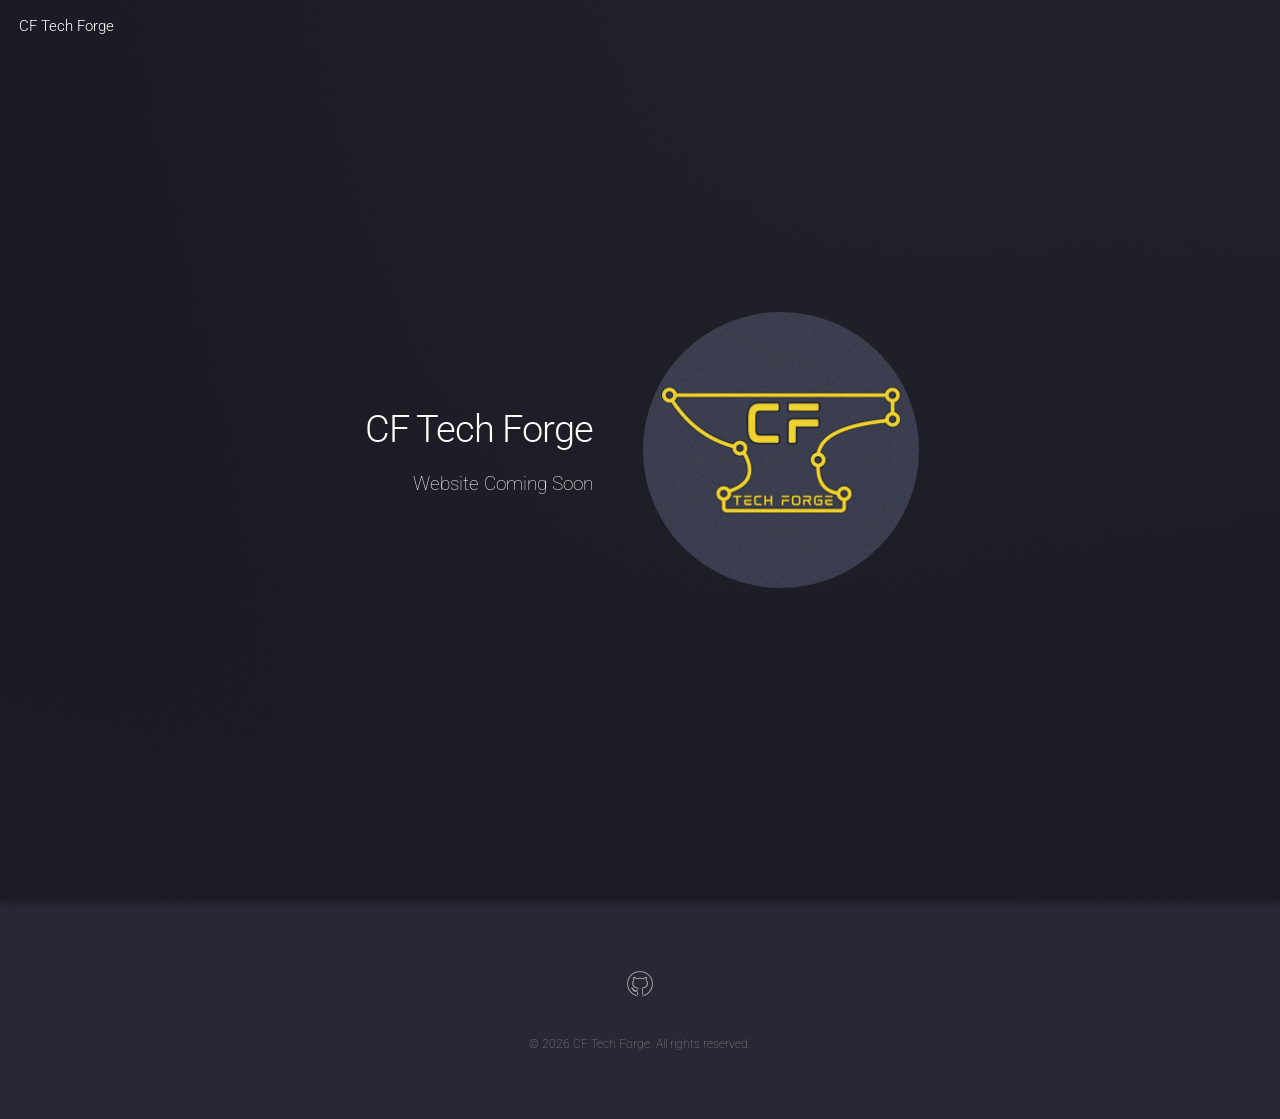
==== commit 77918f33: "Fixing a mistake" ====
--- a/index.html
+++ b/index.html
@@ -24,210 +24,29 @@
 		<!-- Header -->
 		<header id="header">
 			<h1 id="logo"><a href="index.html">CF Tech Forge</a></h1>
-			<nav id="nav">
-				<ul>
-					<li><a href="index.html">Home</a></li>
-					<li>
-						<a href="#">Layouts</a>
-						<ul>
-							<li><a href="left-sidebar.html">Left Sidebar</a></li>
-							<li><a href="right-sidebar.html">Right Sidebar</a></li>
-							<li><a href="no-sidebar.html">No Sidebar</a></li>
-							<li>
-								<a href="#">Submenu</a>
-								<ul>
-									<li><a href="#">Option 1</a></li>
-									<li><a href="#">Option 2</a></li>
-									<li><a href="#">Option 3</a></li>
-									<li><a href="#">Option 4</a></li>
-								</ul>
-							</li>
-						</ul>
-					</li>
-					<li><a href="elements.html">Elements</a></li>
-					<li><a href="#" class="button primary">Sign Up</a></li>
-				</ul>
-			</nav>
 		</header>
 
 		<!-- Banner -->
 		<section id="banner">
 			<div class="content">
 				<header>
-					<h2>Col congue sed tempus</h2>
-					<p>Non curae est ut consectetur ac auctor morbi.<br />
-						Quam morbi. Arcu at nullam accumsan nulla.</p>
+					<h2>CF Tech Forge</h2>
+					<p>Website Coming Soon</p>
 				</header>
 				<span class="image"><img src="images/CF Inside Colour.png" alt="" /></span>
 			</div>
-			<a href="#one" class="goto-next scrolly">Next</a>
 		</section>
 
-		<!-- One -->
-		<section id="one" class="spotlight style1 bottom">
-			<span class="image fit main"><img src="images/pic02.jpg" alt="" /></span>
-			<div class="content">
-				<div class="container">
-					<div class="row">
-						<div class="col-4 col-12-medium">
-							<header>
-								<h2>Odio faucibus ipsum integer consequat</h2>
-								<p>Nascetur eu nibh vestibulum amet gravida nascetur praesent</p>
-							</header>
-						</div>
-						<div class="col-4 col-12-medium">
-							<p>Feugiat accumsan lorem eu ac lorem amet sed accumsan donec.
-								Blandit orci porttitor semper. Arcu phasellus tortor enim mi
-								nisi praesent dolor adipiscing. Integer mi sed nascetur cep aliquet
-								augue varius tempus lobortis porttitor accumsan consequat
-								adipiscing lorem dolor.</p>
-						</div>
-						<div class="col-4 col-12-medium">
-							<p>Morbi enim nascetur et placerat lorem sed iaculis neque ante
-								adipiscing adipiscing metus massa. Blandit orci porttitor semper.
-								Arcu phasellus tortor enim mi mi nisi praesent adipiscing. Integer
-								mi sed nascetur cep aliquet augue varius tempus. Feugiat lorem
-								ipsum dolor nullam.</p>
-						</div>
-					</div>
-				</div>
-			</div>
-			<a href="#two" class="goto-next scrolly">Next</a>
-		</section>
-
-		<!-- Two -->
-		<section id="two" class="spotlight style2 right">
-			<span class="image fit main"><img src="images/pic03.jpg" alt="" /></span>
-			<div class="content">
-				<header>
-					<h2>Interdum amet non magna accumsan</h2>
-					<p>Nunc commodo accumsan eget id nisi eu col volutpat magna</p>
-				</header>
-				<p>Feugiat accumsan lorem eu ac lorem amet ac arcu phasellus tortor enim mi mi nisi praesent adipiscing.
-					Integer mi sed nascetur cep aliquet augue varius tempus lobortis porttitor lorem et accumsan
-					consequat adipiscing lorem.</p>
-				<ul class="actions">
-					<li><a href="#" class="button">Learn More</a></li>
-				</ul>
-			</div>
-			<a href="#three" class="goto-next scrolly">Next</a>
-		</section>
-
-		<!-- Three -->
-		<section id="three" class="spotlight style3 left">
-			<span class="image fit main bottom"><img src="images/pic04.jpg" alt="" /></span>
-			<div class="content">
-				<header>
-					<h2>Interdum felis blandit praesent sed augue</h2>
-					<p>Accumsan integer ultricies aliquam vel massa sapien phasellus</p>
-				</header>
-				<p>Feugiat accumsan lorem eu ac lorem amet ac arcu phasellus tortor enim mi mi nisi praesent adipiscing.
-					Integer mi sed nascetur cep aliquet augue varius tempus lobortis porttitor lorem et accumsan
-					consequat adipiscing lorem.</p>
-				<ul class="actions">
-					<li><a href="#" class="button">Learn More</a></li>
-				</ul>
-			</div>
-			<a href="#four" class="goto-next scrolly">Next</a>
-		</section>
-
-		<!-- Four -->
-		<section id="four" class="wrapper style1 special fade-up">
-			<div class="container">
-				<header class="major">
-					<h2>Accumsan sed tempus adipiscing blandit</h2>
-					<p>Iaculis ac volutpat vis non enim gravida nisi faucibus posuere arcu consequat</p>
-				</header>
-				<div class="box alt">
-					<div class="row gtr-uniform">
-						<section class="col-4 col-6-medium col-12-xsmall">
-							<span class="icon solid alt major fa-chart-area"></span>
-							<h3>Ipsum sed commodo</h3>
-							<p>Feugiat accumsan lorem eu ac lorem amet accumsan donec. Blandit orci porttitor.</p>
-						</section>
-						<section class="col-4 col-6-medium col-12-xsmall">
-							<span class="icon solid alt major fa-comment"></span>
-							<h3>Eleifend lorem ornare</h3>
-							<p>Feugiat accumsan lorem eu ac lorem amet accumsan donec. Blandit orci porttitor.</p>
-						</section>
-						<section class="col-4 col-6-medium col-12-xsmall">
-							<span class="icon solid alt major fa-flask"></span>
-							<h3>Cubilia cep lobortis</h3>
-							<p>Feugiat accumsan lorem eu ac lorem amet accumsan donec. Blandit orci porttitor.</p>
-						</section>
-						<section class="col-4 col-6-medium col-12-xsmall">
-							<span class="icon solid alt major fa-paper-plane"></span>
-							<h3>Non semper interdum</h3>
-							<p>Feugiat accumsan lorem eu ac lorem amet accumsan donec. Blandit orci porttitor.</p>
-						</section>
-						<section class="col-4 col-6-medium col-12-xsmall">
-							<span class="icon solid alt major fa-file"></span>
-							<h3>Odio laoreet accumsan</h3>
-							<p>Feugiat accumsan lorem eu ac lorem amet accumsan donec. Blandit orci porttitor.</p>
-						</section>
-						<section class="col-4 col-6-medium col-12-xsmall">
-							<span class="icon solid alt major fa-lock"></span>
-							<h3>Massa arcu accumsan</h3>
-							<p>Feugiat accumsan lorem eu ac lorem amet accumsan donec. Blandit orci porttitor.</p>
-						</section>
-					</div>
-				</div>
-				<footer class="major">
-					<ul class="actions special">
-						<li><a href="#" class="button">Magna sed feugiat</a></li>
-					</ul>
-				</footer>
-			</div>
-		</section>
-
-		<!-- Five -->
-		<section id="five" class="wrapper style2 special fade">
-			<div class="container">
-				<header>
-					<h2>Feel free to send us a message!</h2>
-					<p>Feel free to tell us what you're looking for, and a member of our team will get back to you as
-						soon as possible!</p>
-				</header>
-				<form method="post" action="php/mail.php" class="cta">
-					<div class="row gtr-uniform gtr-50">
-						<div class="col-6 col-12-medium">
-							<input type="text" name="name" id="name" value="" placeholder="Name" />
-						</div>
-						<div class="col-6 col-12-medium">
-							<input type="email" name="email" id="email" value="" placeholder="Email" />
-						</div>
-						<div class="col-12">
-							<textarea name="message" id="message" placeholder="Enter a message for our team!"
-								rows="6"></textarea>
-						</div>
-						<div class="col-12">
-							<ul class="actions">
-								<li><input type="submit" value="Send Message" class="primary" /></li>
-								<li><input type="reset" value="Reset" /></li>
-							</ul>
-						</div>
-					</div>
-			</div>
-			</form>
-	</div>
-	</section>
-
-	<!-- Footer -->
-	<footer id="footer">
-		<ul class="icons">
-			<!-- <li><a href="#" class="icon brands alt fa-twitter"><span class="label">Twitter</span></a></li> -->
-			<!-- <li><a href="#" class="icon brands alt fa-facebook-f"><span class="label">Facebook</span></a></li> -->
-			<!-- <li><a href="#" class="icon brands alt fa-linkedin-in"><span class="label">LinkedIn</span></a></li> -->
-			<!-- <li><a href="#" class="icon brands alt fa-instagram"><span class="label">Instagram</span></a></li> -->
-			<li><a href="https://github.com/cf-tech-forge" class="icon brands alt fa-github" target="_blank"
-					title="GitHub"><span class="label">GitHub</span></a></li>
-			<!-- <li><a href="mailto:contact@cftechforge.ca" class="icon solid alt fa-envelope"
-					title="contact@cftechforge.ca"><span class="label">Email</span></a></li> -->
-		</ul>
-		<ul class="copyright">
-			<li>&copy; 2026 CF Tech Forge. All rights reserved.</li>
-		</ul>
-	</footer>
+		<!-- Footer -->
+		<footer id="footer">
+			<ul class="icons">
+				<li><a href="https://github.com/cf-tech-forge" class="icon brands alt fa-github" target="_blank"
+						title="GitHub"><span class="label">GitHub</span></a></li>
+			</ul>
+			<ul class="copyright">
+				<li>&copy; 2026 CF Tech Forge. All rights reserved.</li>
+			</ul>
+		</footer>
 
 	</div>
 
--- a/assets/css/main.css
+++ b/assets/css/main.css
@@ -2624,7 +2624,6 @@
 	display: inline-block;
 	position: relative;
 	overflow: hidden;
-	/* vertical-align: middle; */
 }
 
 .image:before {
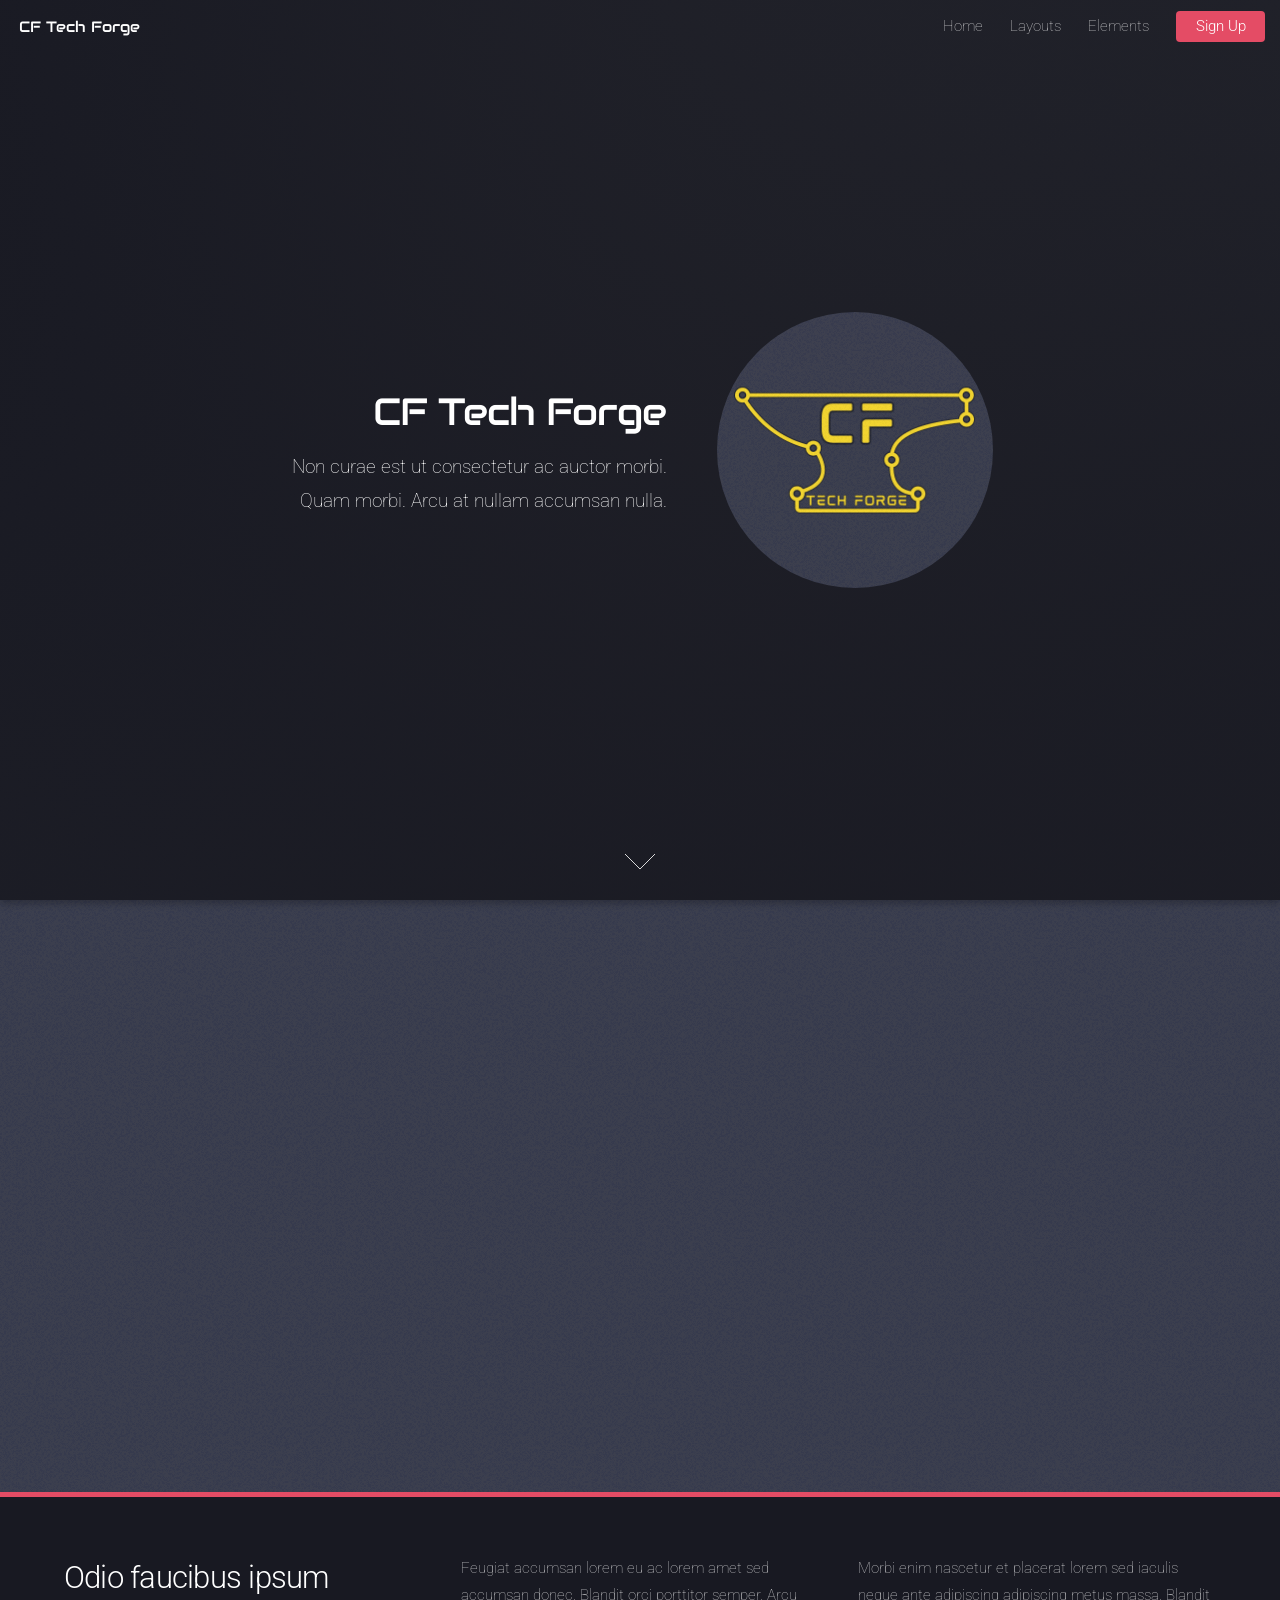
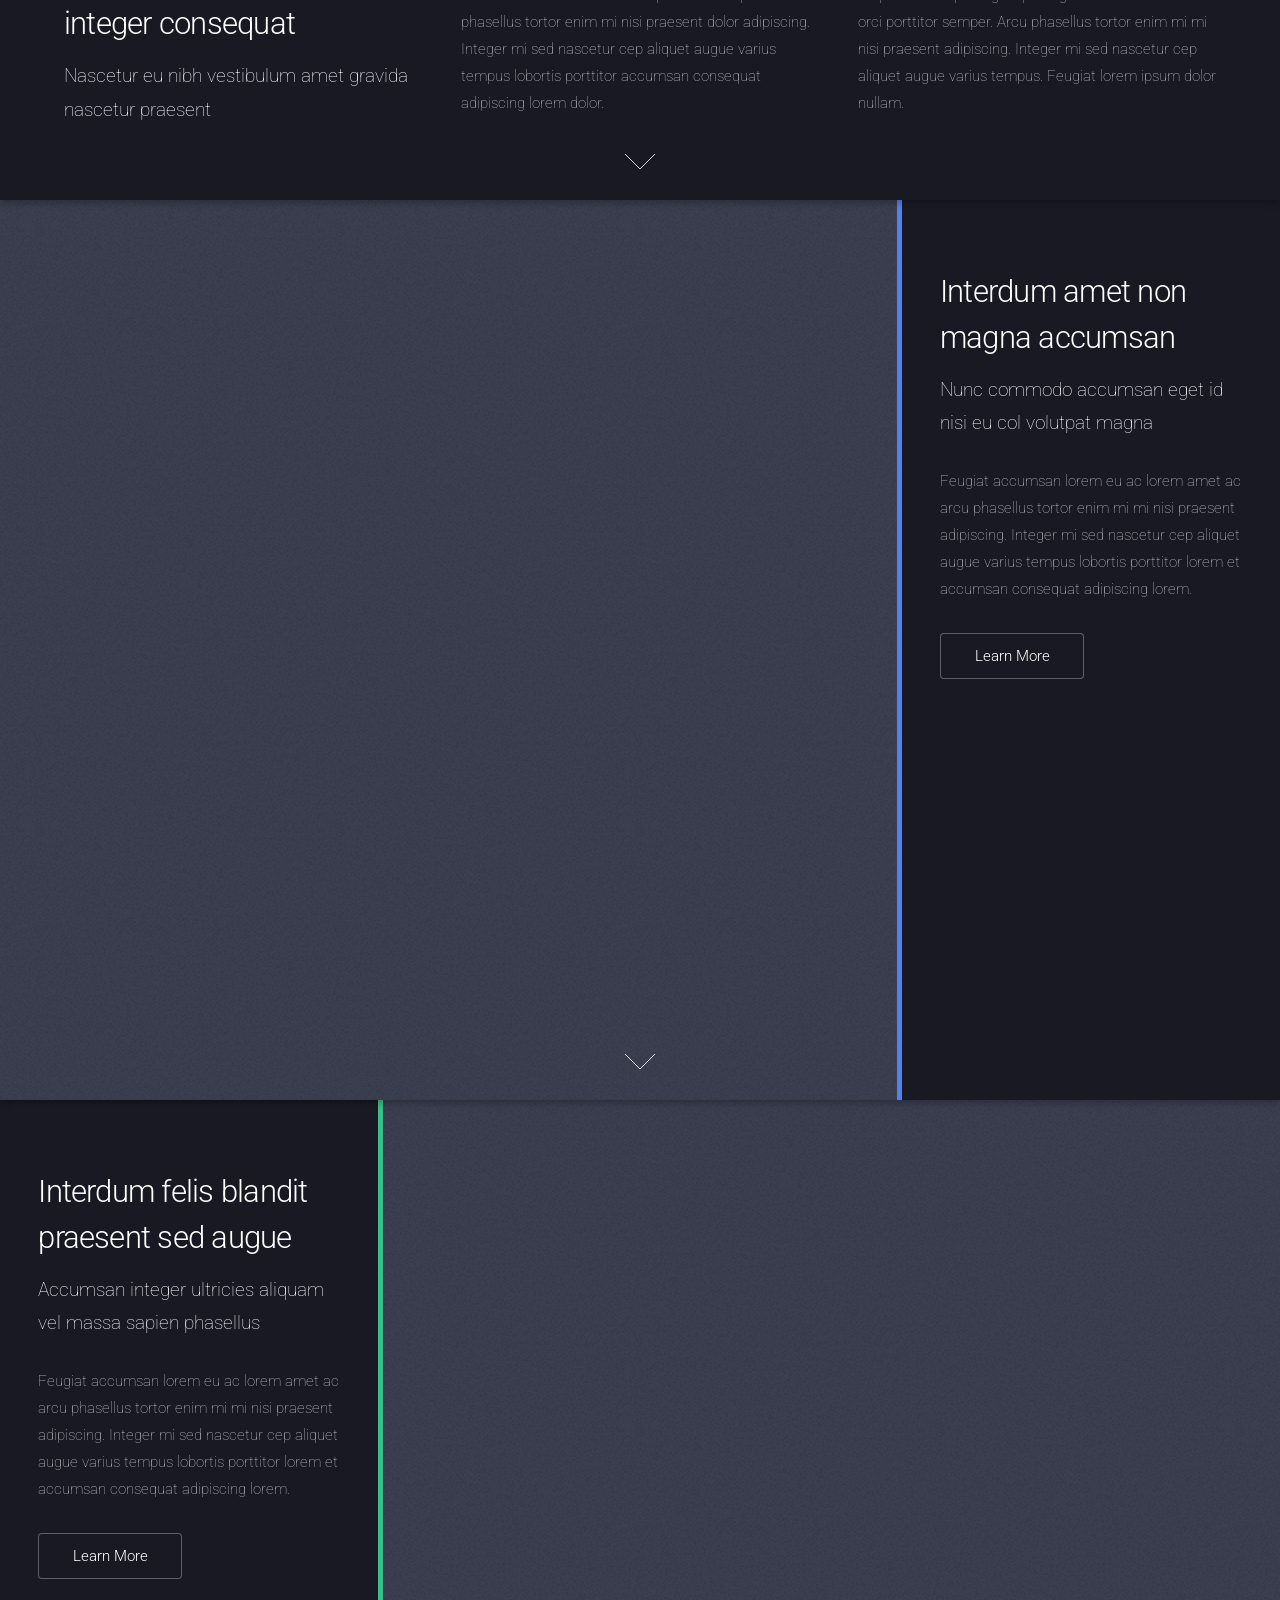
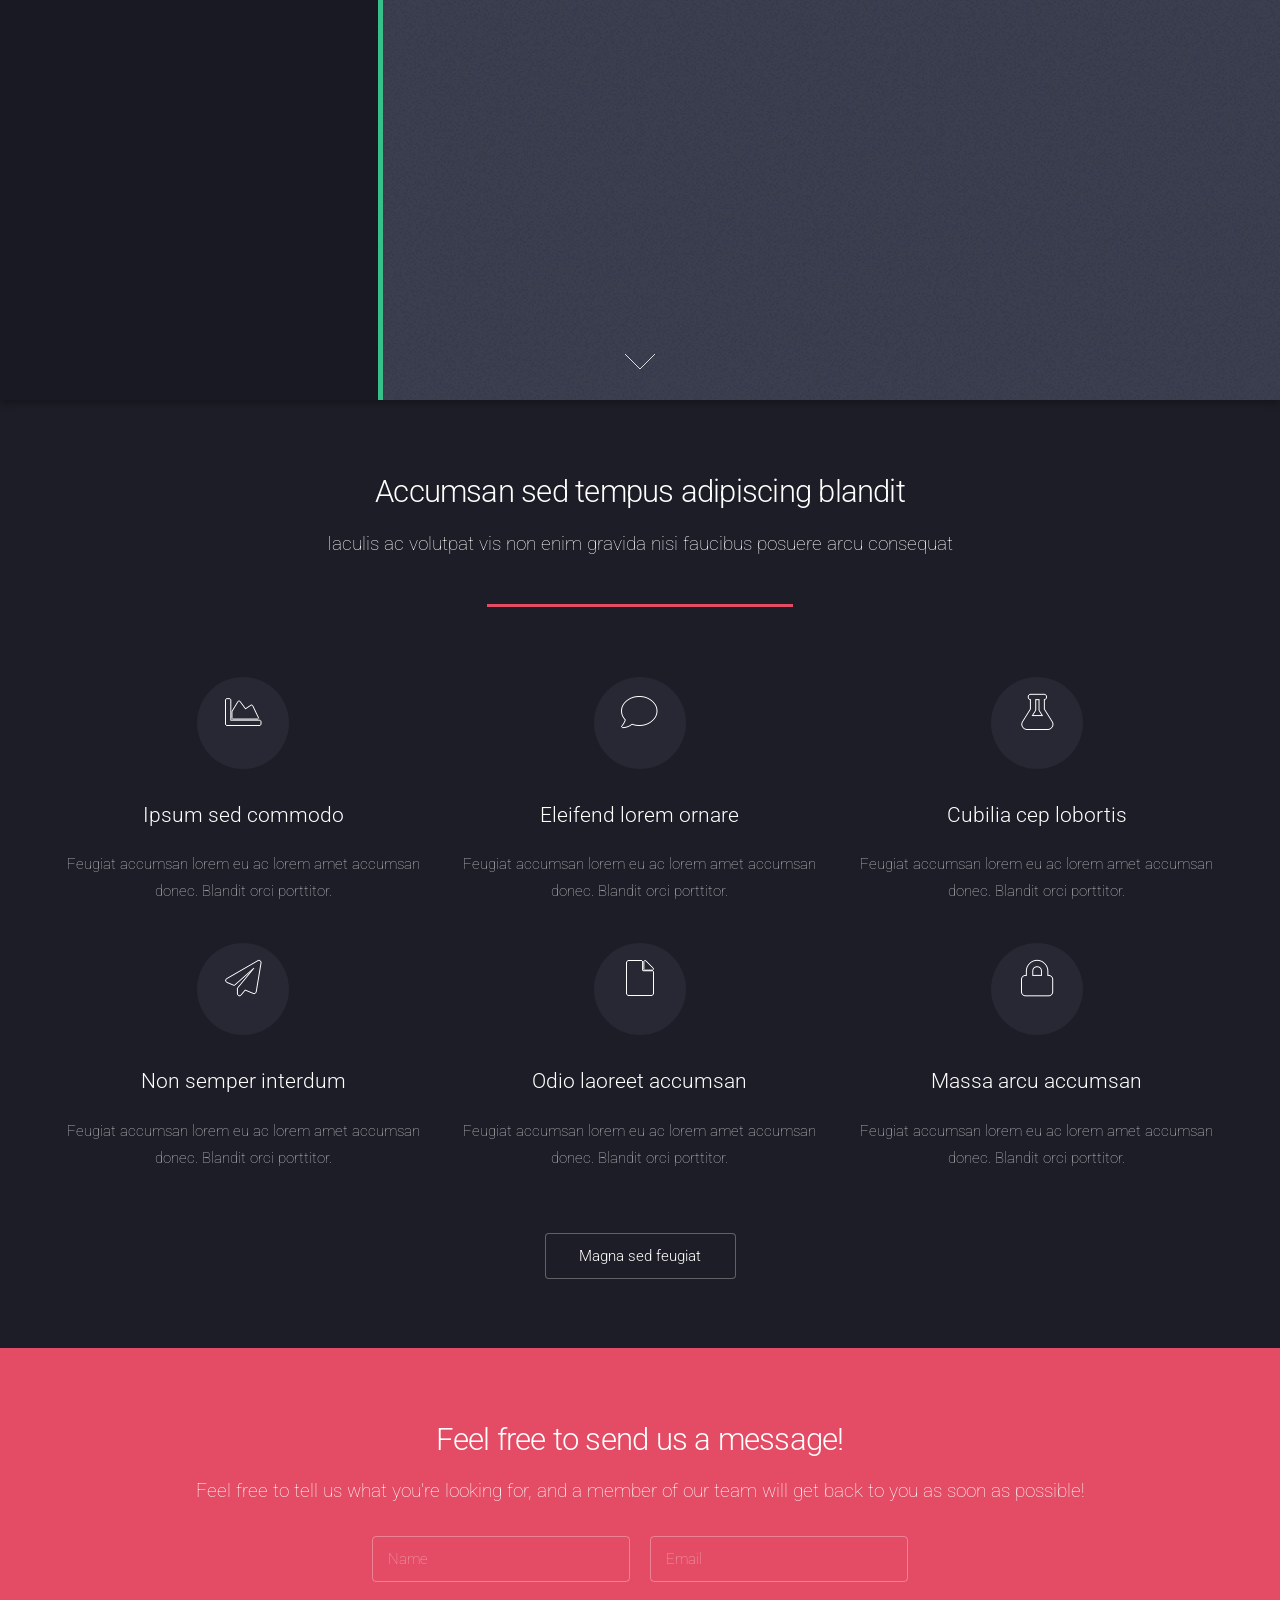
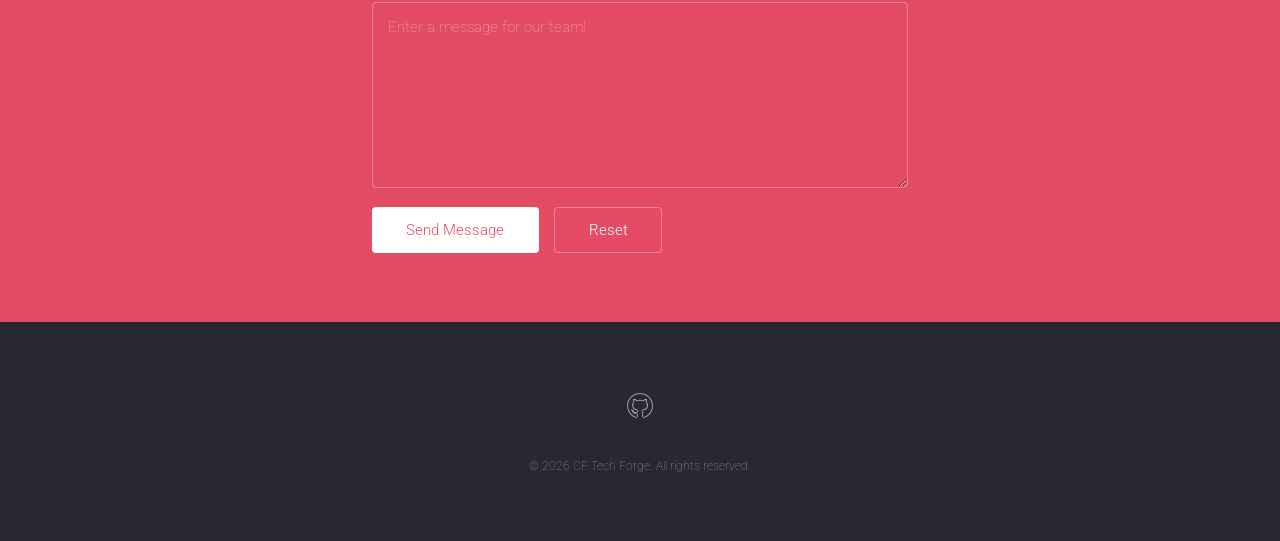
==== commit e3a5f02c: "Minor Font Updates" ====
--- a/index.html
+++ b/index.html
@@ -13,6 +13,9 @@
 	<meta name="viewport" content="width=device-width, initial-scale=1, user-scalable=no" />
 	<link rel="stylesheet" href="assets/css/main.css" />
 	<link rel="icon" type="image/x-icon" href="images/CF Inside Black.png" />
+	<link rel="preconnect" href="https://fonts.googleapis.com">
+	<link rel="preconnect" href="https://fonts.gstatic.com" crossorigin>
+	<link href="https://fonts.googleapis.com/css2?family=Audiowide&display=swap" rel="stylesheet">
 	<noscript>
 		<link rel="stylesheet" href="assets/css/noscript.css" />
 	</noscript>
@@ -23,7 +26,36 @@
 
 		<!-- Header -->
 		<header id="header">
-			<h1 id="logo"><a href="index.html">CF Tech Forge</a></h1>
+			<a href="index.html">
+				<h1 id="logo">
+					<!-- <img src="images/CF Inside Colour.png" alt="" /> -->
+					CF Tech Forge
+				</h1>
+			</a>
+			<nav id="nav">
+				<ul>
+					<li><a href="index.html">Home</a></li>
+					<li>
+						<a href="#">Layouts</a>
+						<ul>
+							<li><a href="left-sidebar.html">Left Sidebar</a></li>
+							<li><a href="right-sidebar.html">Right Sidebar</a></li>
+							<li><a href="no-sidebar.html">No Sidebar</a></li>
+							<li>
+								<a href="#">Submenu</a>
+								<ul>
+									<li><a href="#">Option 1</a></li>
+									<li><a href="#">Option 2</a></li>
+									<li><a href="#">Option 3</a></li>
+									<li><a href="#">Option 4</a></li>
+								</ul>
+							</li>
+						</ul>
+					</li>
+					<li><a href="elements.html">Elements</a></li>
+					<li><a href="#" class="button primary">Sign Up</a></li>
+				</ul>
+			</nav>
 		</header>
 
 		<!-- Banner -->
@@ -31,22 +63,179 @@
 			<div class="content">
 				<header>
 					<h2>CF Tech Forge</h2>
-					<p>Website Coming Soon</p>
+					<p>Non curae est ut consectetur ac auctor morbi.<br />
+						Quam morbi. Arcu at nullam accumsan nulla.</p>
 				</header>
 				<span class="image"><img src="images/CF Inside Colour.png" alt="" /></span>
 			</div>
-		</section>
-
-		<!-- Footer -->
-		<footer id="footer">
-			<ul class="icons">
-				<li><a href="https://github.com/cf-tech-forge" class="icon brands alt fa-github" target="_blank"
-						title="GitHub"><span class="label">GitHub</span></a></li>
-			</ul>
-			<ul class="copyright">
-				<li>&copy; 2026 CF Tech Forge. All rights reserved.</li>
-			</ul>
-		</footer>
+			<a href="#one" class="goto-next scrolly">Next</a>
+		</section>
+
+		<!-- One -->
+		<section id="one" class="spotlight style1 bottom">
+			<span class="image fit main"><img src="images/pic02.jpg" alt="" /></span>
+			<div class="content">
+				<div class="container">
+					<div class="row">
+						<div class="col-4 col-12-medium">
+							<header>
+								<h2>Odio faucibus ipsum integer consequat</h2>
+								<p>Nascetur eu nibh vestibulum amet gravida nascetur praesent</p>
+							</header>
+						</div>
+						<div class="col-4 col-12-medium">
+							<p>Feugiat accumsan lorem eu ac lorem amet sed accumsan donec.
+								Blandit orci porttitor semper. Arcu phasellus tortor enim mi
+								nisi praesent dolor adipiscing. Integer mi sed nascetur cep aliquet
+								augue varius tempus lobortis porttitor accumsan consequat
+								adipiscing lorem dolor.</p>
+						</div>
+						<div class="col-4 col-12-medium">
+							<p>Morbi enim nascetur et placerat lorem sed iaculis neque ante
+								adipiscing adipiscing metus massa. Blandit orci porttitor semper.
+								Arcu phasellus tortor enim mi mi nisi praesent adipiscing. Integer
+								mi sed nascetur cep aliquet augue varius tempus. Feugiat lorem
+								ipsum dolor nullam.</p>
+						</div>
+					</div>
+				</div>
+			</div>
+			<a href="#two" class="goto-next scrolly">Next</a>
+		</section>
+
+		<!-- Two -->
+		<section id="two" class="spotlight style2 right">
+			<span class="image fit main"><img src="images/pic03.jpg" alt="" /></span>
+			<div class="content">
+				<header>
+					<h2>Interdum amet non magna accumsan</h2>
+					<p>Nunc commodo accumsan eget id nisi eu col volutpat magna</p>
+				</header>
+				<p>Feugiat accumsan lorem eu ac lorem amet ac arcu phasellus tortor enim mi mi nisi praesent adipiscing.
+					Integer mi sed nascetur cep aliquet augue varius tempus lobortis porttitor lorem et accumsan
+					consequat adipiscing lorem.</p>
+				<ul class="actions">
+					<li><a href="#" class="button">Learn More</a></li>
+				</ul>
+			</div>
+			<a href="#three" class="goto-next scrolly">Next</a>
+		</section>
+
+		<!-- Three -->
+		<section id="three" class="spotlight style3 left">
+			<span class="image fit main bottom"><img src="images/pic04.jpg" alt="" /></span>
+			<div class="content">
+				<header>
+					<h2>Interdum felis blandit praesent sed augue</h2>
+					<p>Accumsan integer ultricies aliquam vel massa sapien phasellus</p>
+				</header>
+				<p>Feugiat accumsan lorem eu ac lorem amet ac arcu phasellus tortor enim mi mi nisi praesent adipiscing.
+					Integer mi sed nascetur cep aliquet augue varius tempus lobortis porttitor lorem et accumsan
+					consequat adipiscing lorem.</p>
+				<ul class="actions">
+					<li><a href="#" class="button">Learn More</a></li>
+				</ul>
+			</div>
+			<a href="#four" class="goto-next scrolly">Next</a>
+		</section>
+
+		<!-- Four -->
+		<section id="four" class="wrapper style1 special fade-up">
+			<div class="container">
+				<header class="major">
+					<h2>Accumsan sed tempus adipiscing blandit</h2>
+					<p>Iaculis ac volutpat vis non enim gravida nisi faucibus posuere arcu consequat</p>
+				</header>
+				<div class="box alt">
+					<div class="row gtr-uniform">
+						<section class="col-4 col-6-medium col-12-xsmall">
+							<span class="icon solid alt major fa-chart-area"></span>
+							<h3>Ipsum sed commodo</h3>
+							<p>Feugiat accumsan lorem eu ac lorem amet accumsan donec. Blandit orci porttitor.</p>
+						</section>
+						<section class="col-4 col-6-medium col-12-xsmall">
+							<span class="icon solid alt major fa-comment"></span>
+							<h3>Eleifend lorem ornare</h3>
+							<p>Feugiat accumsan lorem eu ac lorem amet accumsan donec. Blandit orci porttitor.</p>
+						</section>
+						<section class="col-4 col-6-medium col-12-xsmall">
+							<span class="icon solid alt major fa-flask"></span>
+							<h3>Cubilia cep lobortis</h3>
+							<p>Feugiat accumsan lorem eu ac lorem amet accumsan donec. Blandit orci porttitor.</p>
+						</section>
+						<section class="col-4 col-6-medium col-12-xsmall">
+							<span class="icon solid alt major fa-paper-plane"></span>
+							<h3>Non semper interdum</h3>
+							<p>Feugiat accumsan lorem eu ac lorem amet accumsan donec. Blandit orci porttitor.</p>
+						</section>
+						<section class="col-4 col-6-medium col-12-xsmall">
+							<span class="icon solid alt major fa-file"></span>
+							<h3>Odio laoreet accumsan</h3>
+							<p>Feugiat accumsan lorem eu ac lorem amet accumsan donec. Blandit orci porttitor.</p>
+						</section>
+						<section class="col-4 col-6-medium col-12-xsmall">
+							<span class="icon solid alt major fa-lock"></span>
+							<h3>Massa arcu accumsan</h3>
+							<p>Feugiat accumsan lorem eu ac lorem amet accumsan donec. Blandit orci porttitor.</p>
+						</section>
+					</div>
+				</div>
+				<footer class="major">
+					<ul class="actions special">
+						<li><a href="#" class="button">Magna sed feugiat</a></li>
+					</ul>
+				</footer>
+			</div>
+		</section>
+
+		<!-- Five -->
+		<section id="five" class="wrapper style2 special fade">
+			<div class="container">
+				<header>
+					<h2>Feel free to send us a message!</h2>
+					<p>Feel free to tell us what you're looking for, and a member of our team will get back to you as
+						soon as possible!</p>
+				</header>
+				<form method="post" action="php/mail.php" class="cta">
+					<div class="row gtr-uniform gtr-50">
+						<div class="col-6 col-12-medium">
+							<input type="text" name="name" id="name" value="" placeholder="Name" />
+						</div>
+						<div class="col-6 col-12-medium">
+							<input type="email" name="email" id="email" value="" placeholder="Email" />
+						</div>
+						<div class="col-12">
+							<textarea name="message" id="message" placeholder="Enter a message for our team!"
+								rows="6"></textarea>
+						</div>
+						<div class="col-12">
+							<ul class="actions">
+								<li><input type="submit" value="Send Message" class="primary" /></li>
+								<li><input type="reset" value="Reset" /></li>
+							</ul>
+						</div>
+					</div>
+			</div>
+			</form>
+	</div>
+	</section>
+
+	<!-- Footer -->
+	<footer id="footer">
+		<ul class="icons">
+			<!-- <li><a href="#" class="icon brands alt fa-twitter"><span class="label">Twitter</span></a></li> -->
+			<!-- <li><a href="#" class="icon brands alt fa-facebook-f"><span class="label">Facebook</span></a></li> -->
+			<!-- <li><a href="#" class="icon brands alt fa-linkedin-in"><span class="label">LinkedIn</span></a></li> -->
+			<!-- <li><a href="#" class="icon brands alt fa-instagram"><span class="label">Instagram</span></a></li> -->
+			<li><a href="https://github.com/cf-tech-forge" class="icon brands alt fa-github" target="_blank"
+					title="GitHub"><span class="label">GitHub</span></a></li>
+			<!-- <li><a href="mailto:contact@cftechforge.ca" class="icon solid alt fa-envelope"
+					title="contact@cftechforge.ca"><span class="label">Email</span></a></li> -->
+		</ul>
+		<ul class="copyright">
+			<li>&copy; 2026 CF Tech Forge. All rights reserved.</li>
+		</ul>
+	</footer>
 
 	</div>
 
--- a/assets/css/main.css
+++ b/assets/css/main.css
@@ -2624,6 +2624,7 @@
 	display: inline-block;
 	position: relative;
 	overflow: hidden;
+	/* vertical-align: middle; */
 }
 
 .image:before {
@@ -3505,8 +3506,18 @@
 	z-index: 100;
 }
 
+#header img {
+	height: 3em;
+	width: 3em;
+	display: inline-block;
+	vertical-align: middle;
+	margin-right: .25em;
+}
+
 #header h1 {
 	height: inherit;
+	font-family: "Audiowide", sans-serif;
+	font-style: normal;
 	left: 1.25em;
 	line-height: inherit;
 	margin: 0;
@@ -3629,6 +3640,8 @@
 
 #banner .content header h2 {
 	font-size: 2.5em;
+	font-family: "Audiowide", sans-serif;
+	font-style: normal;
 	margin: 0;
 }
 
@@ -4040,6 +4053,8 @@
 	#titleBar .title {
 		color: #ffffff;
 		display: block;
+		font-family: "Audiowide", sans-serif;
+		font-style: normal;
 		font-weight: 300;
 		height: 44px;
 		line-height: 44px;
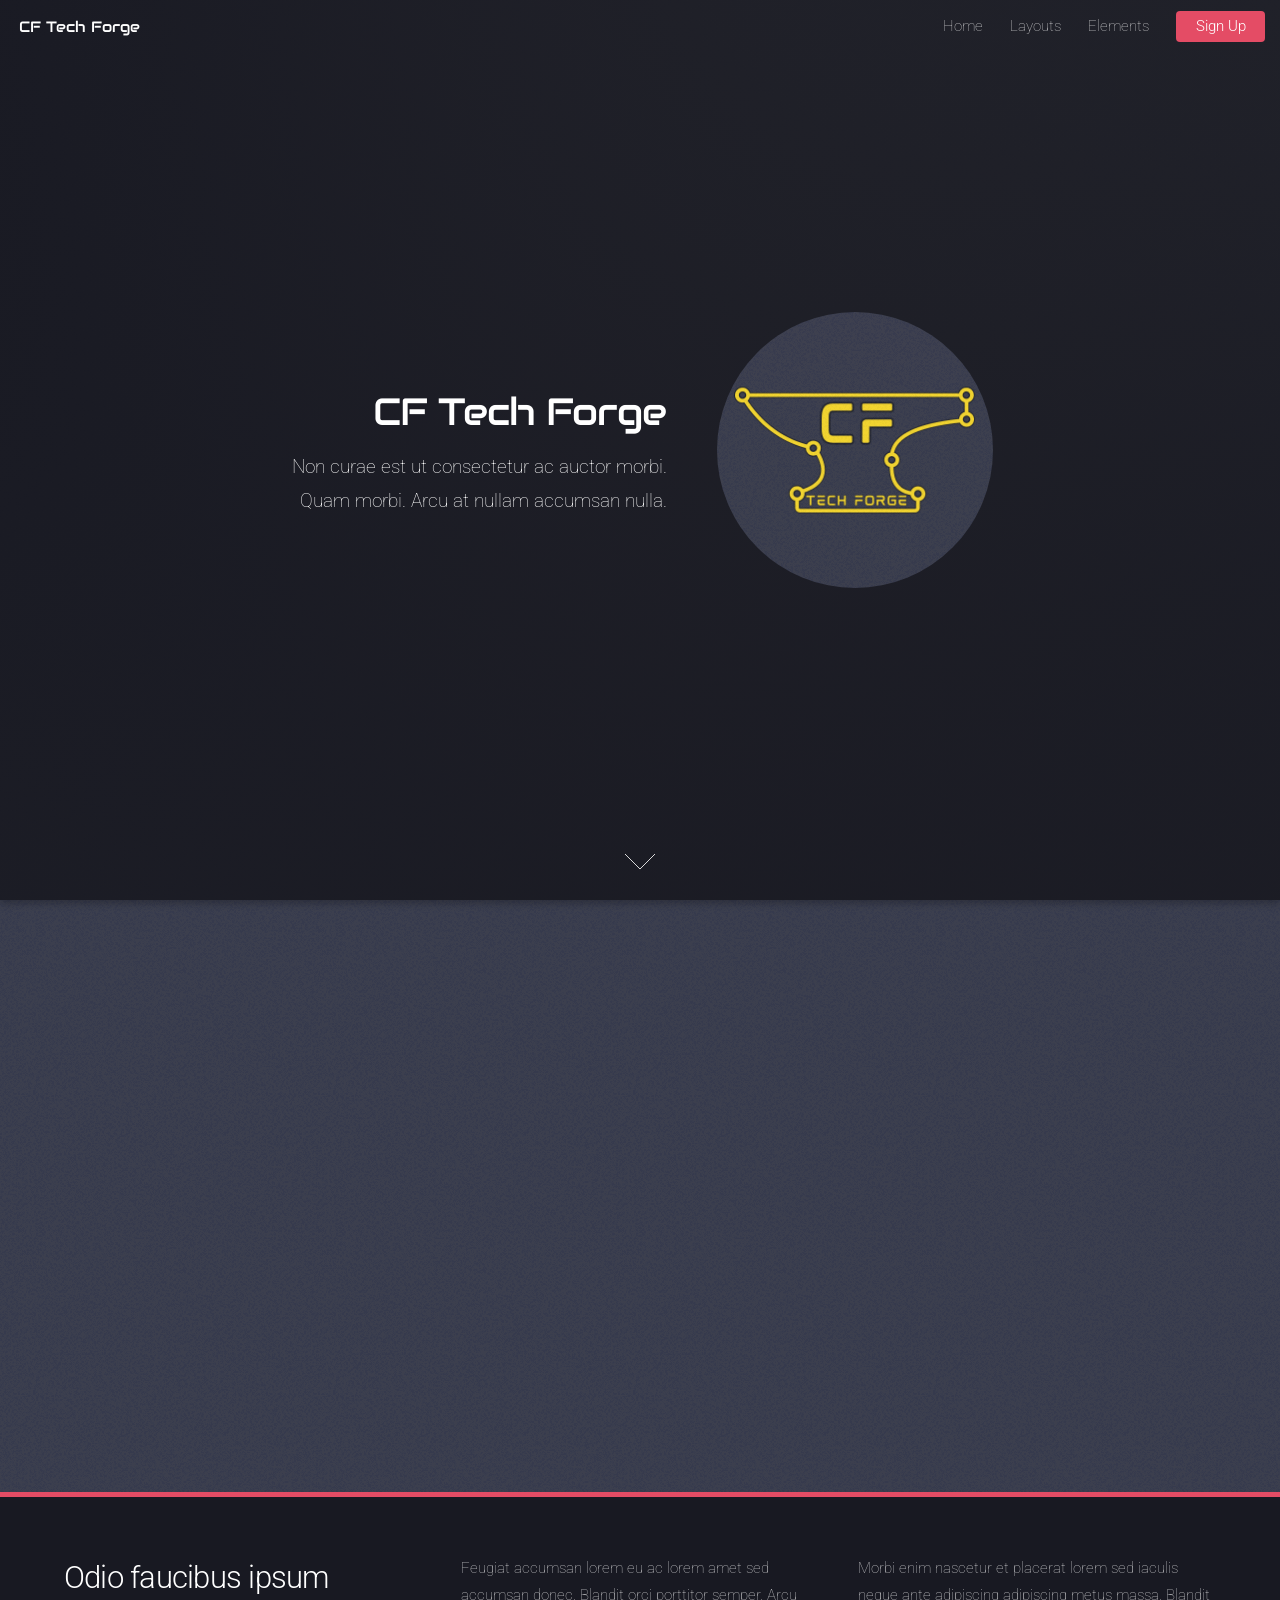
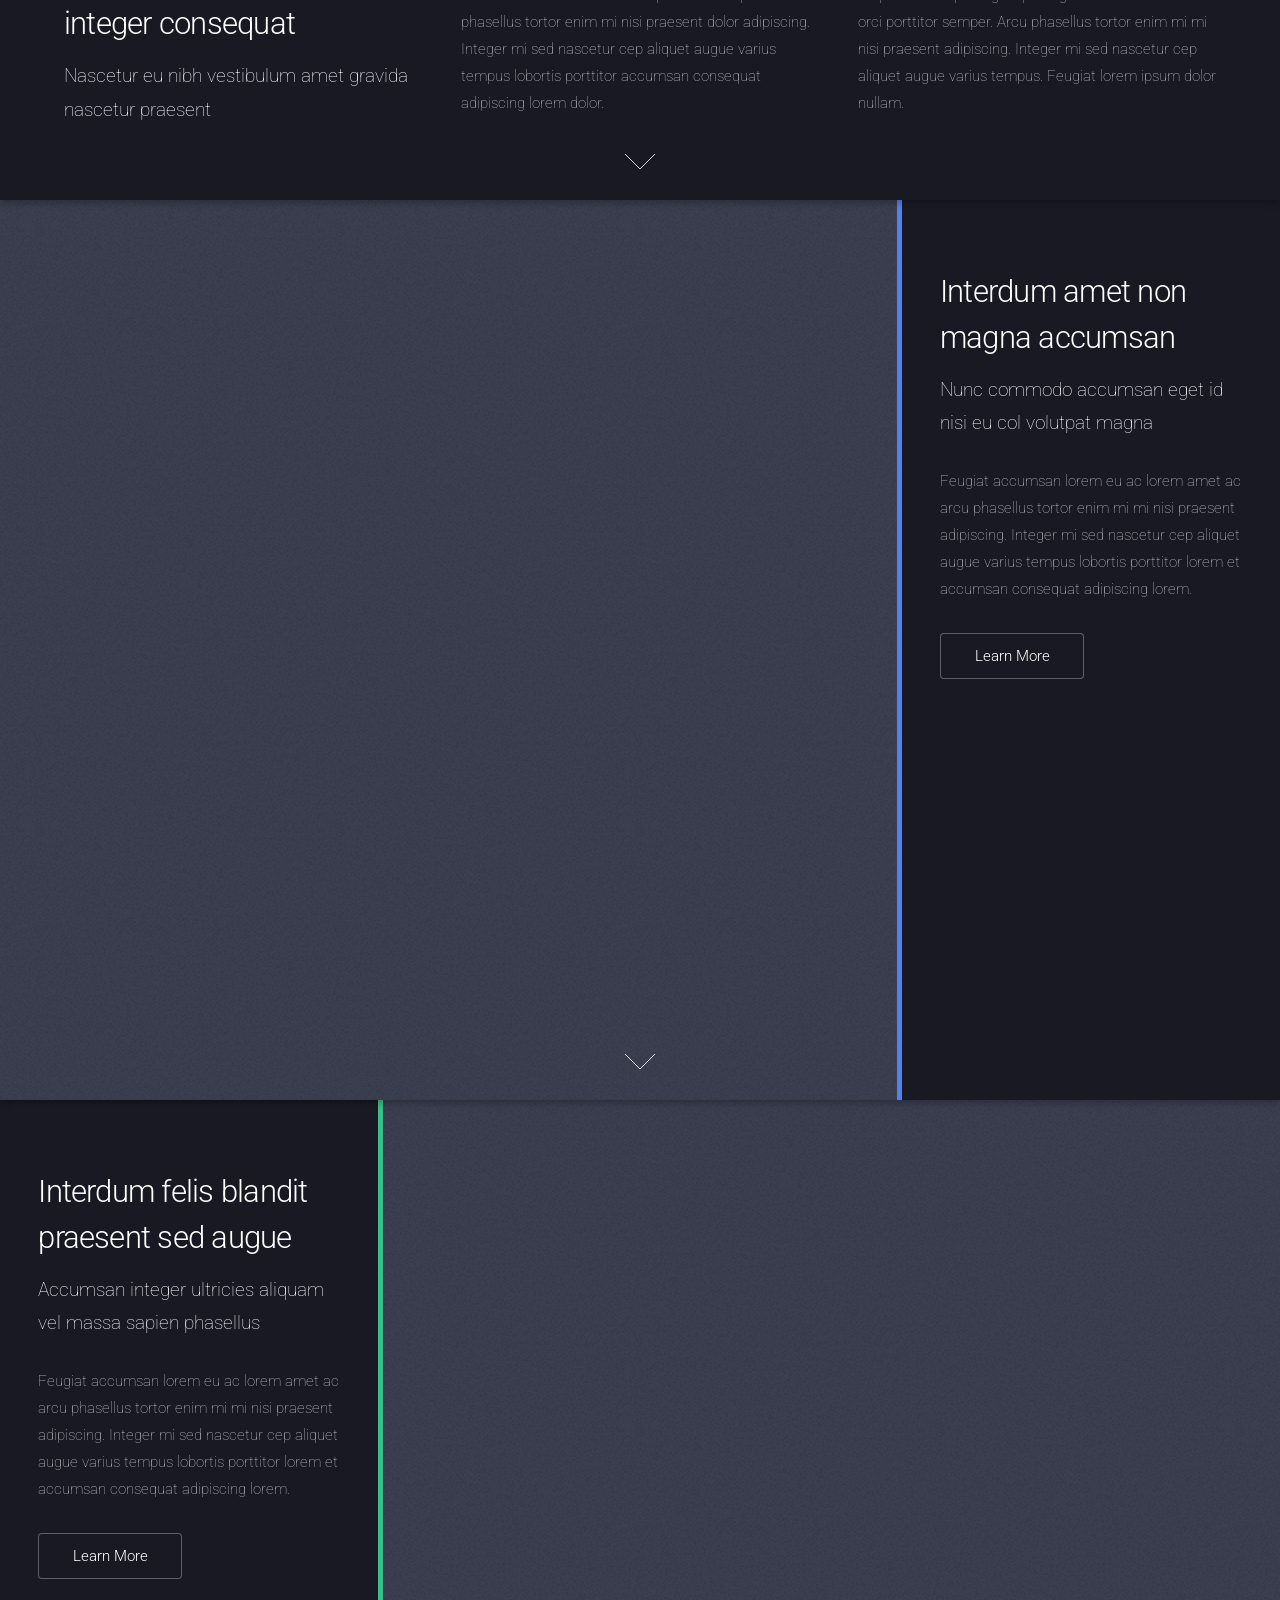
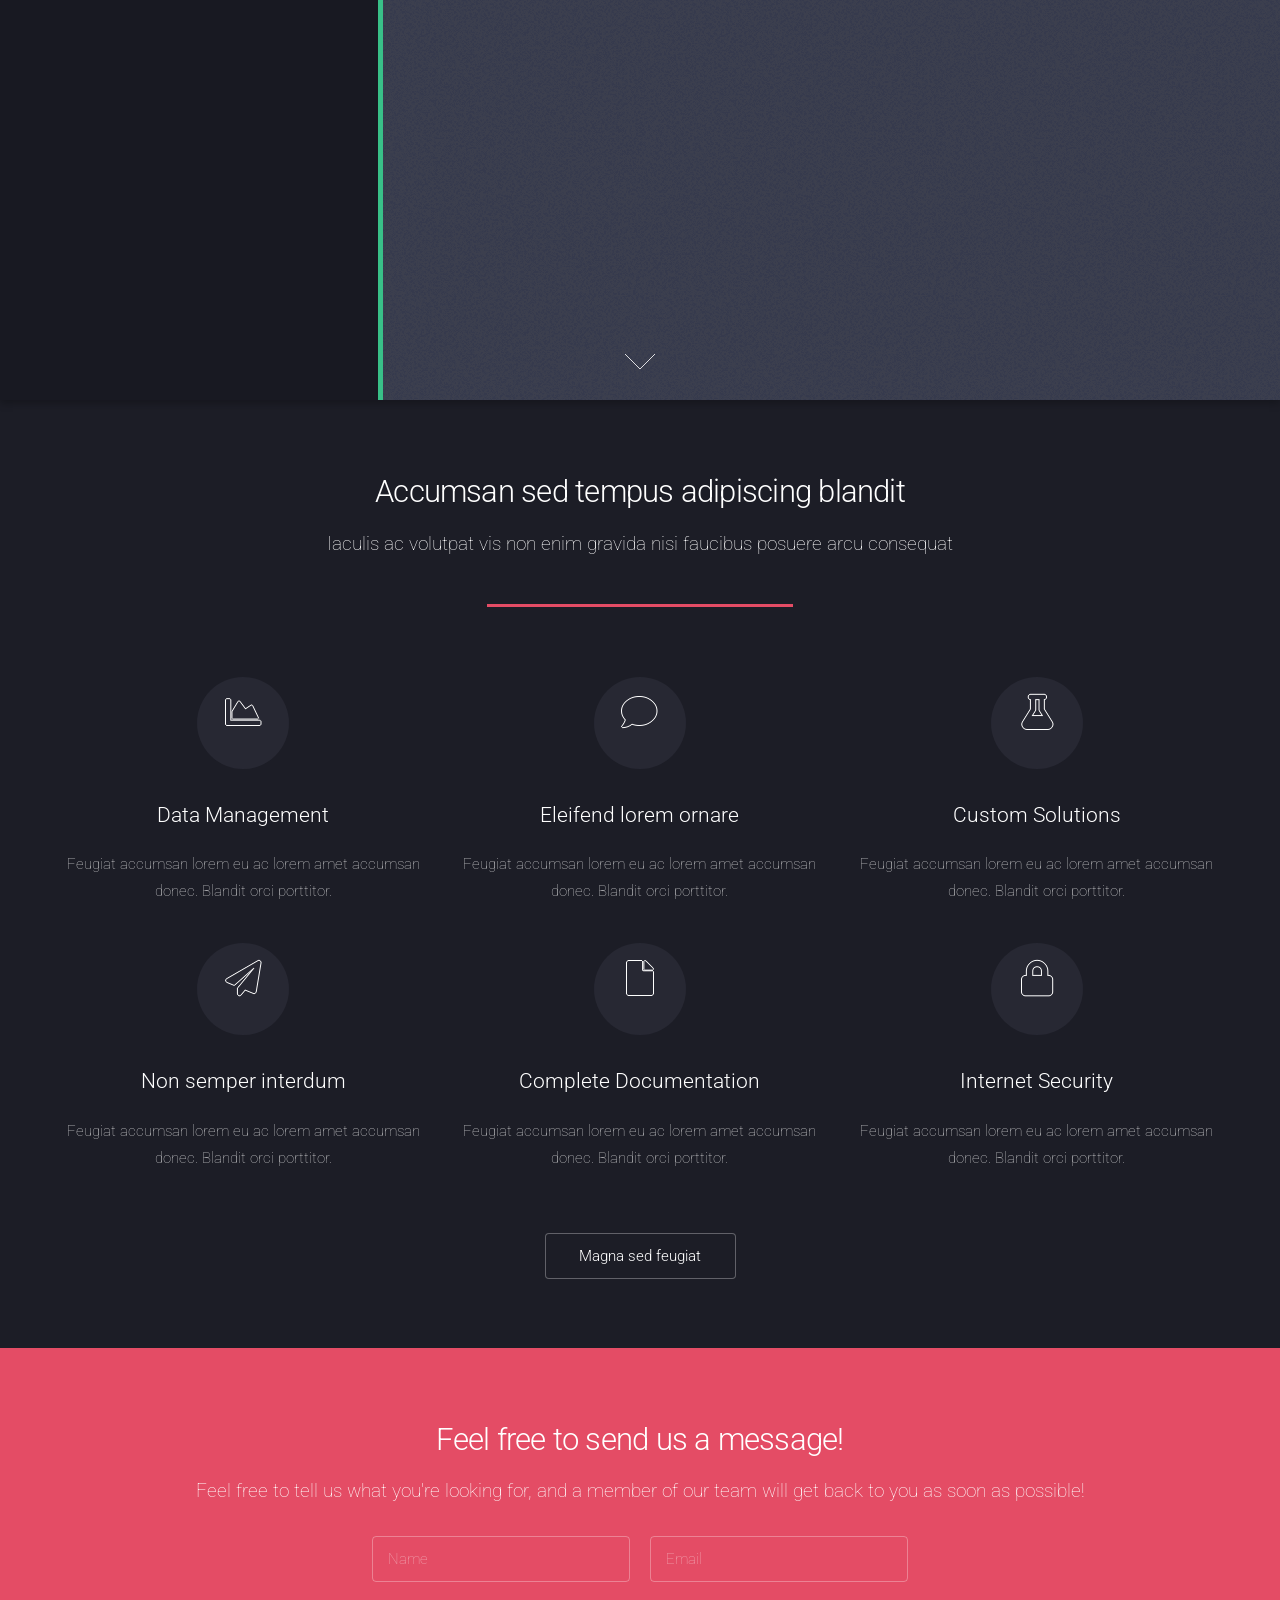
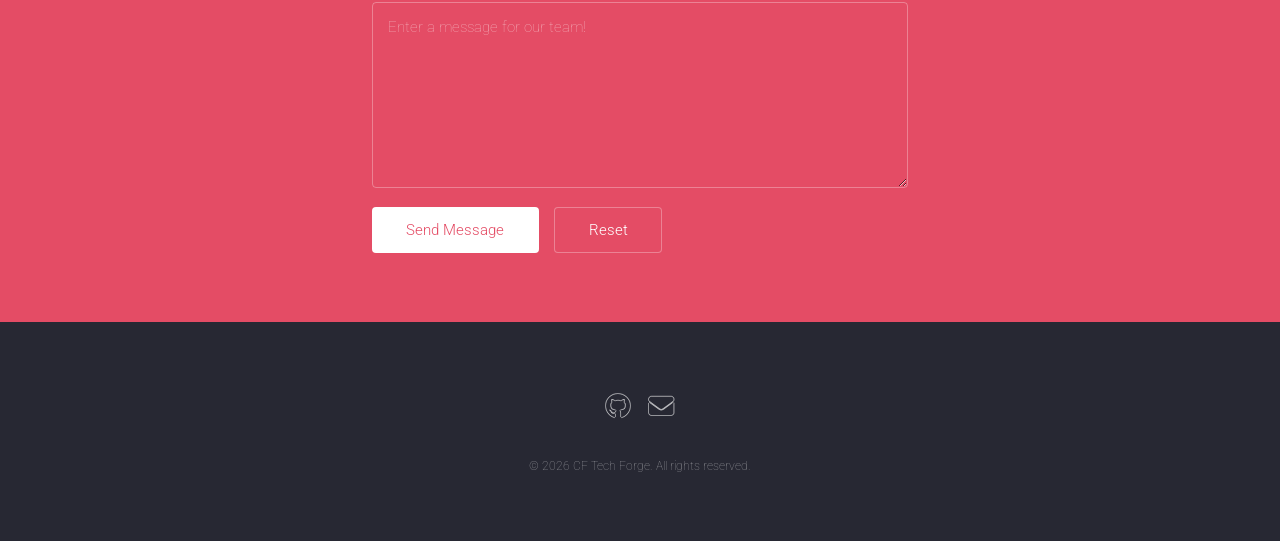
==== commit 49400c10: "minor updates" ====
--- a/index.html
+++ b/index.html
@@ -15,7 +15,6 @@
 	<link rel="icon" type="image/x-icon" href="images/CF Inside Black.png" />
 	<link rel="preconnect" href="https://fonts.googleapis.com">
 	<link rel="preconnect" href="https://fonts.gstatic.com" crossorigin>
-	<link href="https://fonts.googleapis.com/css2?family=Audiowide&display=swap" rel="stylesheet">
 	<noscript>
 		<link rel="stylesheet" href="assets/css/noscript.css" />
 	</noscript>
@@ -28,7 +27,6 @@
 		<header id="header">
 			<a href="index.html">
 				<h1 id="logo">
-					<!-- <img src="images/CF Inside Colour.png" alt="" /> -->
 					CF Tech Forge
 				</h1>
 			</a>
@@ -150,7 +148,7 @@
 					<div class="row gtr-uniform">
 						<section class="col-4 col-6-medium col-12-xsmall">
 							<span class="icon solid alt major fa-chart-area"></span>
-							<h3>Ipsum sed commodo</h3>
+							<h3>Data Management</h3>
 							<p>Feugiat accumsan lorem eu ac lorem amet accumsan donec. Blandit orci porttitor.</p>
 						</section>
 						<section class="col-4 col-6-medium col-12-xsmall">
@@ -160,7 +158,7 @@
 						</section>
 						<section class="col-4 col-6-medium col-12-xsmall">
 							<span class="icon solid alt major fa-flask"></span>
-							<h3>Cubilia cep lobortis</h3>
+							<h3>Custom Solutions</h3>
 							<p>Feugiat accumsan lorem eu ac lorem amet accumsan donec. Blandit orci porttitor.</p>
 						</section>
 						<section class="col-4 col-6-medium col-12-xsmall">
@@ -170,12 +168,12 @@
 						</section>
 						<section class="col-4 col-6-medium col-12-xsmall">
 							<span class="icon solid alt major fa-file"></span>
-							<h3>Odio laoreet accumsan</h3>
+							<h3>Complete Documentation</h3>
 							<p>Feugiat accumsan lorem eu ac lorem amet accumsan donec. Blandit orci porttitor.</p>
 						</section>
 						<section class="col-4 col-6-medium col-12-xsmall">
 							<span class="icon solid alt major fa-lock"></span>
-							<h3>Massa arcu accumsan</h3>
+							<h3>Internet Security</h3>
 							<p>Feugiat accumsan lorem eu ac lorem amet accumsan donec. Blandit orci porttitor.</p>
 						</section>
 					</div>
@@ -229,8 +227,8 @@
 			<!-- <li><a href="#" class="icon brands alt fa-instagram"><span class="label">Instagram</span></a></li> -->
 			<li><a href="https://github.com/cf-tech-forge" class="icon brands alt fa-github" target="_blank"
 					title="GitHub"><span class="label">GitHub</span></a></li>
-			<!-- <li><a href="mailto:contact@cftechforge.ca" class="icon solid alt fa-envelope"
-					title="contact@cftechforge.ca"><span class="label">Email</span></a></li> -->
+			<li><a href="mailto:contact@cftechforge.ca" class="icon solid alt fa-envelope"
+					title="contact@cftechforge.ca"><span class="label">Email</span></a></li>
 		</ul>
 		<ul class="copyright">
 			<li>&copy; 2026 CF Tech Forge. All rights reserved.</li>
--- a/assets/css/main.css
+++ b/assets/css/main.css
@@ -1,5 +1,6 @@
 @import url("fontawesome-all.min.css");
 @import url("https://fonts.googleapis.com/css?family=Roboto:100,300,100italic,300italic");
+@import url('https://fonts.googleapis.com/css2?family=Audiowide&display=swap');
 
 /*
 	Landed by Pixelarity
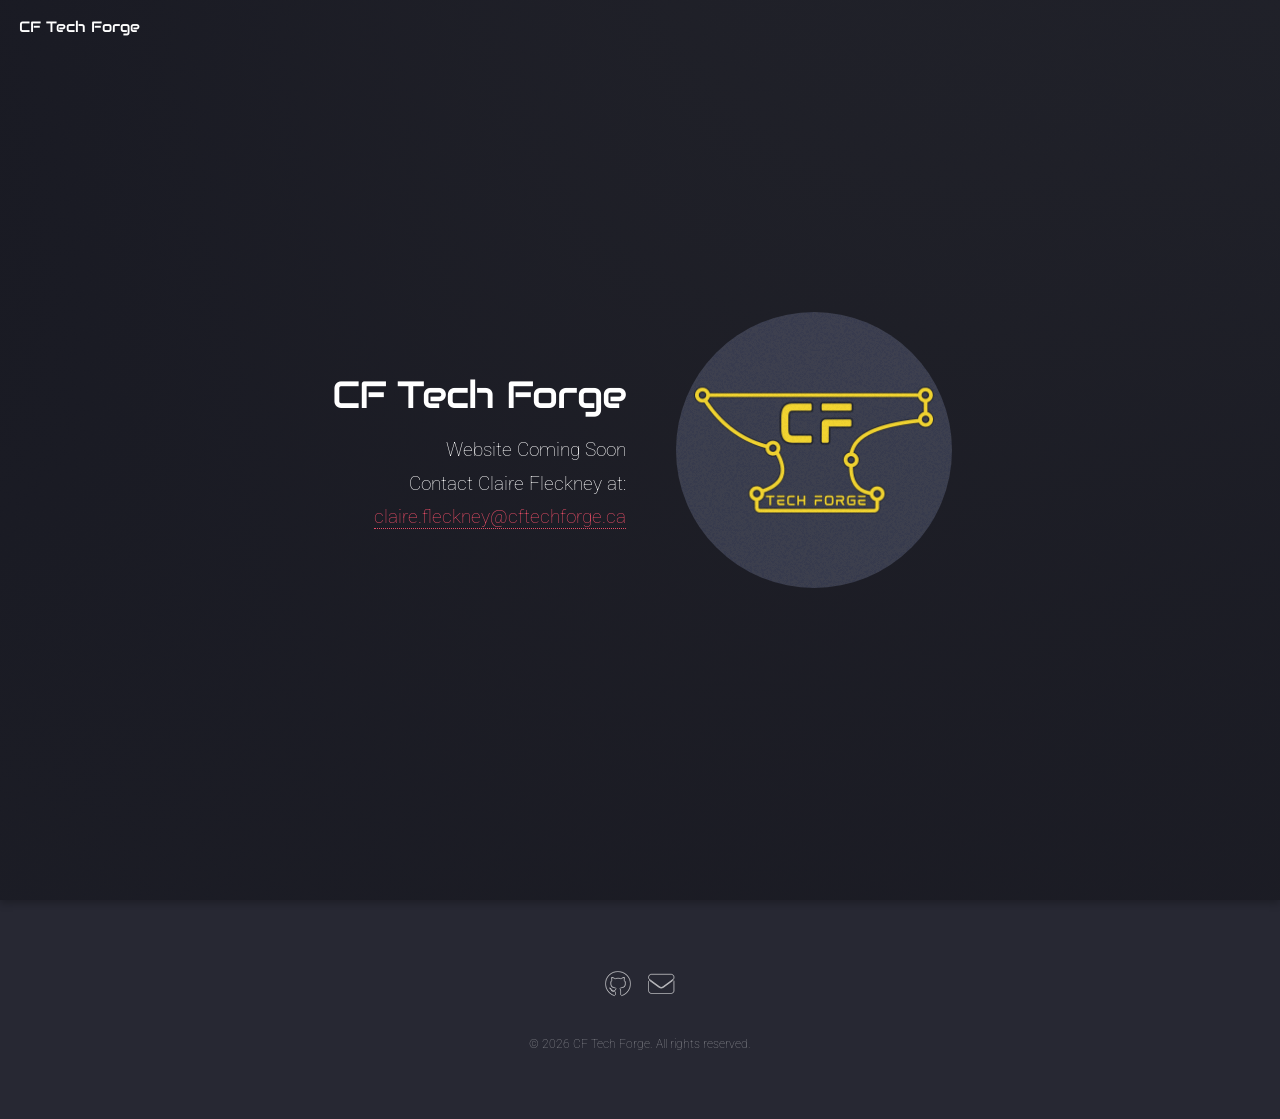
==== commit e67ca718: "minor contact update" ====
--- a/index.html
+++ b/index.html
@@ -13,8 +13,6 @@
 	<meta name="viewport" content="width=device-width, initial-scale=1, user-scalable=no" />
 	<link rel="stylesheet" href="assets/css/main.css" />
 	<link rel="icon" type="image/x-icon" href="images/CF Inside Black.png" />
-	<link rel="preconnect" href="https://fonts.googleapis.com">
-	<link rel="preconnect" href="https://fonts.gstatic.com" crossorigin>
 	<noscript>
 		<link rel="stylesheet" href="assets/css/noscript.css" />
 	</noscript>
@@ -25,35 +23,7 @@
 
 		<!-- Header -->
 		<header id="header">
-			<a href="index.html">
-				<h1 id="logo">
-					CF Tech Forge
-				</h1>
-			</a>
-			<nav id="nav">
-				<ul>
-					<li><a href="index.html">Home</a></li>
-					<li>
-						<a href="#">Layouts</a>
-						<ul>
-							<li><a href="left-sidebar.html">Left Sidebar</a></li>
-							<li><a href="right-sidebar.html">Right Sidebar</a></li>
-							<li><a href="no-sidebar.html">No Sidebar</a></li>
-							<li>
-								<a href="#">Submenu</a>
-								<ul>
-									<li><a href="#">Option 1</a></li>
-									<li><a href="#">Option 2</a></li>
-									<li><a href="#">Option 3</a></li>
-									<li><a href="#">Option 4</a></li>
-								</ul>
-							</li>
-						</ul>
-					</li>
-					<li><a href="elements.html">Elements</a></li>
-					<li><a href="#" class="button primary">Sign Up</a></li>
-				</ul>
-			</nav>
+			<h1 id="logo"><a href="index.html">CF Tech Forge</a></h1>
 		</header>
 
 		<!-- Banner -->
@@ -61,179 +31,27 @@
 			<div class="content">
 				<header>
 					<h2>CF Tech Forge</h2>
-					<p>Non curae est ut consectetur ac auctor morbi.<br />
-						Quam morbi. Arcu at nullam accumsan nulla.</p>
+					<p>Website Coming Soon<br>
+						Contact Claire Fleckney at:<br>
+						<a href="mailto:claire.fleckney@cftechforge.ca">claire.fleckney@cftechforge.ca</a>
+					</p>
 				</header>
 				<span class="image"><img src="images/CF Inside Colour.png" alt="" /></span>
 			</div>
-			<a href="#one" class="goto-next scrolly">Next</a>
 		</section>
 
-		<!-- One -->
-		<section id="one" class="spotlight style1 bottom">
-			<span class="image fit main"><img src="images/pic02.jpg" alt="" /></span>
-			<div class="content">
-				<div class="container">
-					<div class="row">
-						<div class="col-4 col-12-medium">
-							<header>
-								<h2>Odio faucibus ipsum integer consequat</h2>
-								<p>Nascetur eu nibh vestibulum amet gravida nascetur praesent</p>
-							</header>
-						</div>
-						<div class="col-4 col-12-medium">
-							<p>Feugiat accumsan lorem eu ac lorem amet sed accumsan donec.
-								Blandit orci porttitor semper. Arcu phasellus tortor enim mi
-								nisi praesent dolor adipiscing. Integer mi sed nascetur cep aliquet
-								augue varius tempus lobortis porttitor accumsan consequat
-								adipiscing lorem dolor.</p>
-						</div>
-						<div class="col-4 col-12-medium">
-							<p>Morbi enim nascetur et placerat lorem sed iaculis neque ante
-								adipiscing adipiscing metus massa. Blandit orci porttitor semper.
-								Arcu phasellus tortor enim mi mi nisi praesent adipiscing. Integer
-								mi sed nascetur cep aliquet augue varius tempus. Feugiat lorem
-								ipsum dolor nullam.</p>
-						</div>
-					</div>
-				</div>
-			</div>
-			<a href="#two" class="goto-next scrolly">Next</a>
-		</section>
-
-		<!-- Two -->
-		<section id="two" class="spotlight style2 right">
-			<span class="image fit main"><img src="images/pic03.jpg" alt="" /></span>
-			<div class="content">
-				<header>
-					<h2>Interdum amet non magna accumsan</h2>
-					<p>Nunc commodo accumsan eget id nisi eu col volutpat magna</p>
-				</header>
-				<p>Feugiat accumsan lorem eu ac lorem amet ac arcu phasellus tortor enim mi mi nisi praesent adipiscing.
-					Integer mi sed nascetur cep aliquet augue varius tempus lobortis porttitor lorem et accumsan
-					consequat adipiscing lorem.</p>
-				<ul class="actions">
-					<li><a href="#" class="button">Learn More</a></li>
-				</ul>
-			</div>
-			<a href="#three" class="goto-next scrolly">Next</a>
-		</section>
-
-		<!-- Three -->
-		<section id="three" class="spotlight style3 left">
-			<span class="image fit main bottom"><img src="images/pic04.jpg" alt="" /></span>
-			<div class="content">
-				<header>
-					<h2>Interdum felis blandit praesent sed augue</h2>
-					<p>Accumsan integer ultricies aliquam vel massa sapien phasellus</p>
-				</header>
-				<p>Feugiat accumsan lorem eu ac lorem amet ac arcu phasellus tortor enim mi mi nisi praesent adipiscing.
-					Integer mi sed nascetur cep aliquet augue varius tempus lobortis porttitor lorem et accumsan
-					consequat adipiscing lorem.</p>
-				<ul class="actions">
-					<li><a href="#" class="button">Learn More</a></li>
-				</ul>
-			</div>
-			<a href="#four" class="goto-next scrolly">Next</a>
-		</section>
-
-		<!-- Four -->
-		<section id="four" class="wrapper style1 special fade-up">
-			<div class="container">
-				<header class="major">
-					<h2>Accumsan sed tempus adipiscing blandit</h2>
-					<p>Iaculis ac volutpat vis non enim gravida nisi faucibus posuere arcu consequat</p>
-				</header>
-				<div class="box alt">
-					<div class="row gtr-uniform">
-						<section class="col-4 col-6-medium col-12-xsmall">
-							<span class="icon solid alt major fa-chart-area"></span>
-							<h3>Data Management</h3>
-							<p>Feugiat accumsan lorem eu ac lorem amet accumsan donec. Blandit orci porttitor.</p>
-						</section>
-						<section class="col-4 col-6-medium col-12-xsmall">
-							<span class="icon solid alt major fa-comment"></span>
-							<h3>Eleifend lorem ornare</h3>
-							<p>Feugiat accumsan lorem eu ac lorem amet accumsan donec. Blandit orci porttitor.</p>
-						</section>
-						<section class="col-4 col-6-medium col-12-xsmall">
-							<span class="icon solid alt major fa-flask"></span>
-							<h3>Custom Solutions</h3>
-							<p>Feugiat accumsan lorem eu ac lorem amet accumsan donec. Blandit orci porttitor.</p>
-						</section>
-						<section class="col-4 col-6-medium col-12-xsmall">
-							<span class="icon solid alt major fa-paper-plane"></span>
-							<h3>Non semper interdum</h3>
-							<p>Feugiat accumsan lorem eu ac lorem amet accumsan donec. Blandit orci porttitor.</p>
-						</section>
-						<section class="col-4 col-6-medium col-12-xsmall">
-							<span class="icon solid alt major fa-file"></span>
-							<h3>Complete Documentation</h3>
-							<p>Feugiat accumsan lorem eu ac lorem amet accumsan donec. Blandit orci porttitor.</p>
-						</section>
-						<section class="col-4 col-6-medium col-12-xsmall">
-							<span class="icon solid alt major fa-lock"></span>
-							<h3>Internet Security</h3>
-							<p>Feugiat accumsan lorem eu ac lorem amet accumsan donec. Blandit orci porttitor.</p>
-						</section>
-					</div>
-				</div>
-				<footer class="major">
-					<ul class="actions special">
-						<li><a href="#" class="button">Magna sed feugiat</a></li>
-					</ul>
-				</footer>
-			</div>
-		</section>
-
-		<!-- Five -->
-		<section id="five" class="wrapper style2 special fade">
-			<div class="container">
-				<header>
-					<h2>Feel free to send us a message!</h2>
-					<p>Feel free to tell us what you're looking for, and a member of our team will get back to you as
-						soon as possible!</p>
-				</header>
-				<form method="post" action="php/mail.php" class="cta">
-					<div class="row gtr-uniform gtr-50">
-						<div class="col-6 col-12-medium">
-							<input type="text" name="name" id="name" value="" placeholder="Name" />
-						</div>
-						<div class="col-6 col-12-medium">
-							<input type="email" name="email" id="email" value="" placeholder="Email" />
-						</div>
-						<div class="col-12">
-							<textarea name="message" id="message" placeholder="Enter a message for our team!"
-								rows="6"></textarea>
-						</div>
-						<div class="col-12">
-							<ul class="actions">
-								<li><input type="submit" value="Send Message" class="primary" /></li>
-								<li><input type="reset" value="Reset" /></li>
-							</ul>
-						</div>
-					</div>
-			</div>
-			</form>
-	</div>
-	</section>
-
-	<!-- Footer -->
-	<footer id="footer">
-		<ul class="icons">
-			<!-- <li><a href="#" class="icon brands alt fa-twitter"><span class="label">Twitter</span></a></li> -->
-			<!-- <li><a href="#" class="icon brands alt fa-facebook-f"><span class="label">Facebook</span></a></li> -->
-			<!-- <li><a href="#" class="icon brands alt fa-linkedin-in"><span class="label">LinkedIn</span></a></li> -->
-			<!-- <li><a href="#" class="icon brands alt fa-instagram"><span class="label">Instagram</span></a></li> -->
-			<li><a href="https://github.com/cf-tech-forge" class="icon brands alt fa-github" target="_blank"
-					title="GitHub"><span class="label">GitHub</span></a></li>
-			<li><a href="mailto:contact@cftechforge.ca" class="icon solid alt fa-envelope"
-					title="contact@cftechforge.ca"><span class="label">Email</span></a></li>
-		</ul>
-		<ul class="copyright">
-			<li>&copy; 2026 CF Tech Forge. All rights reserved.</li>
-		</ul>
-	</footer>
+		<!-- Footer -->
+		<footer id="footer">
+			<ul class="icons">
+				<li><a href="https://github.com/cf-tech-forge" class="icon brands alt fa-github" target="_blank"
+						title="GitHub"><span class="label">GitHub</span></a></li>
+				<li><a href="mailto:contact@cftechforge.ca" class="icon solid alt fa-envelope"
+						title="contact@cftechforge.ca"><span class="label">Email</span></a></li>
+			</ul>
+			<ul class="copyright">
+				<li>&copy; 2026 CF Tech Forge. All rights reserved.</li>
+			</ul>
+		</footer>
 
 	</div>
 
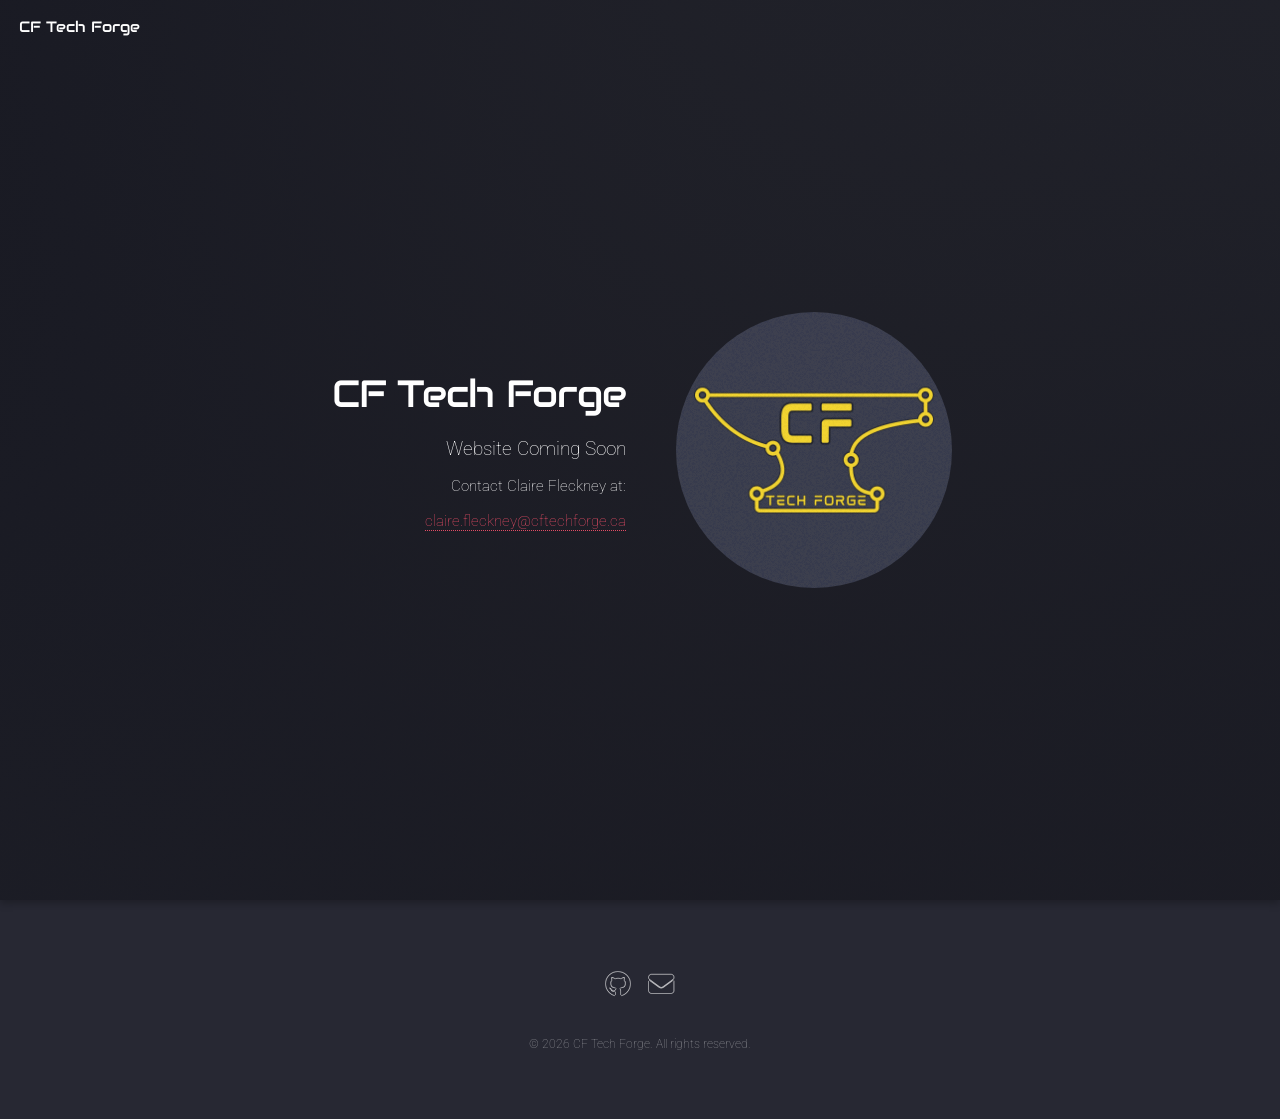
==== commit 4b4f177d: "Minor layout update" ====
--- a/index.html
+++ b/index.html
@@ -31,10 +31,9 @@
 			<div class="content">
 				<header>
 					<h2>CF Tech Forge</h2>
-					<p>Website Coming Soon<br>
-						Contact Claire Fleckney at:<br>
-						<a href="mailto:claire.fleckney@cftechforge.ca">claire.fleckney@cftechforge.ca</a>
-					</p>
+					<p>Website Coming Soon</p>
+					<p>Contact Claire Fleckney at:</p>
+					<p><a href="mailto:claire.fleckney@cftechforge.ca">claire.fleckney@cftechforge.ca</a></p>
 				</header>
 				<span class="image"><img src="images/CF Inside Colour.png" alt="" /></span>
 			</div>
